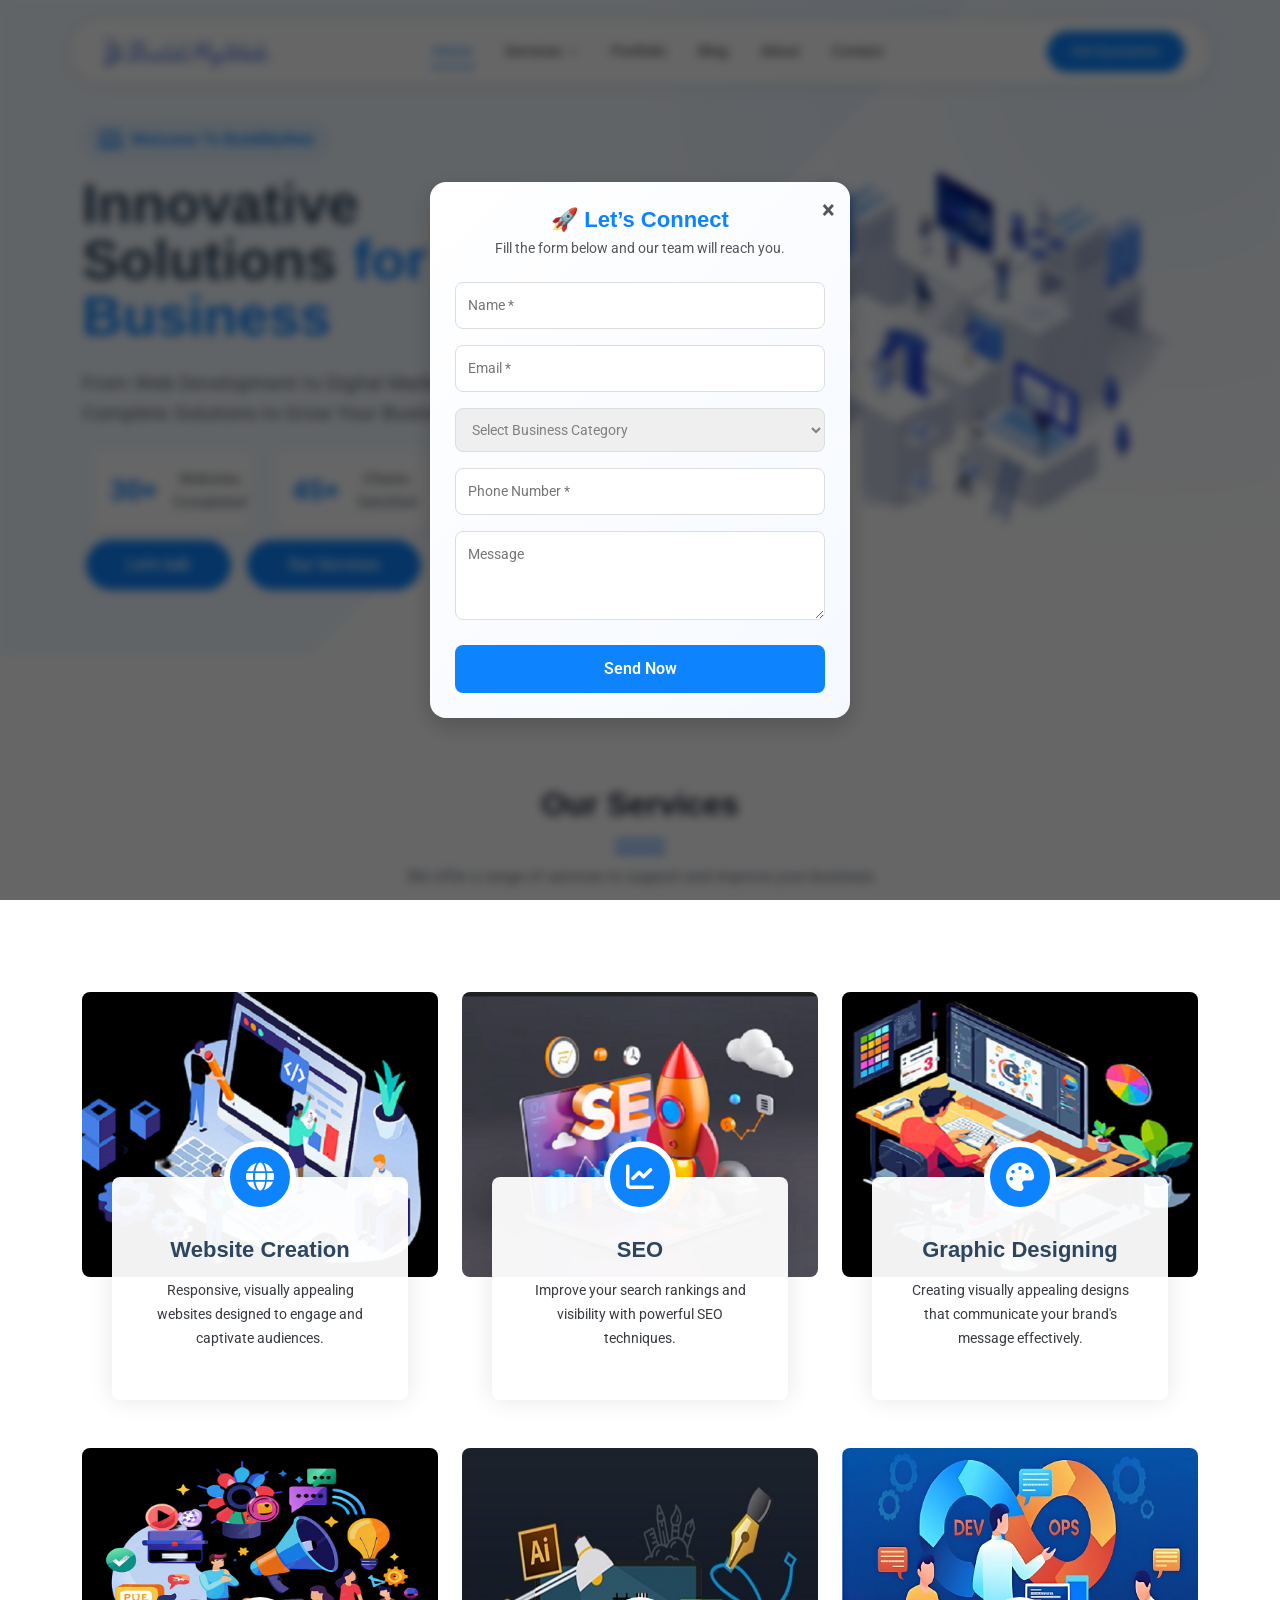
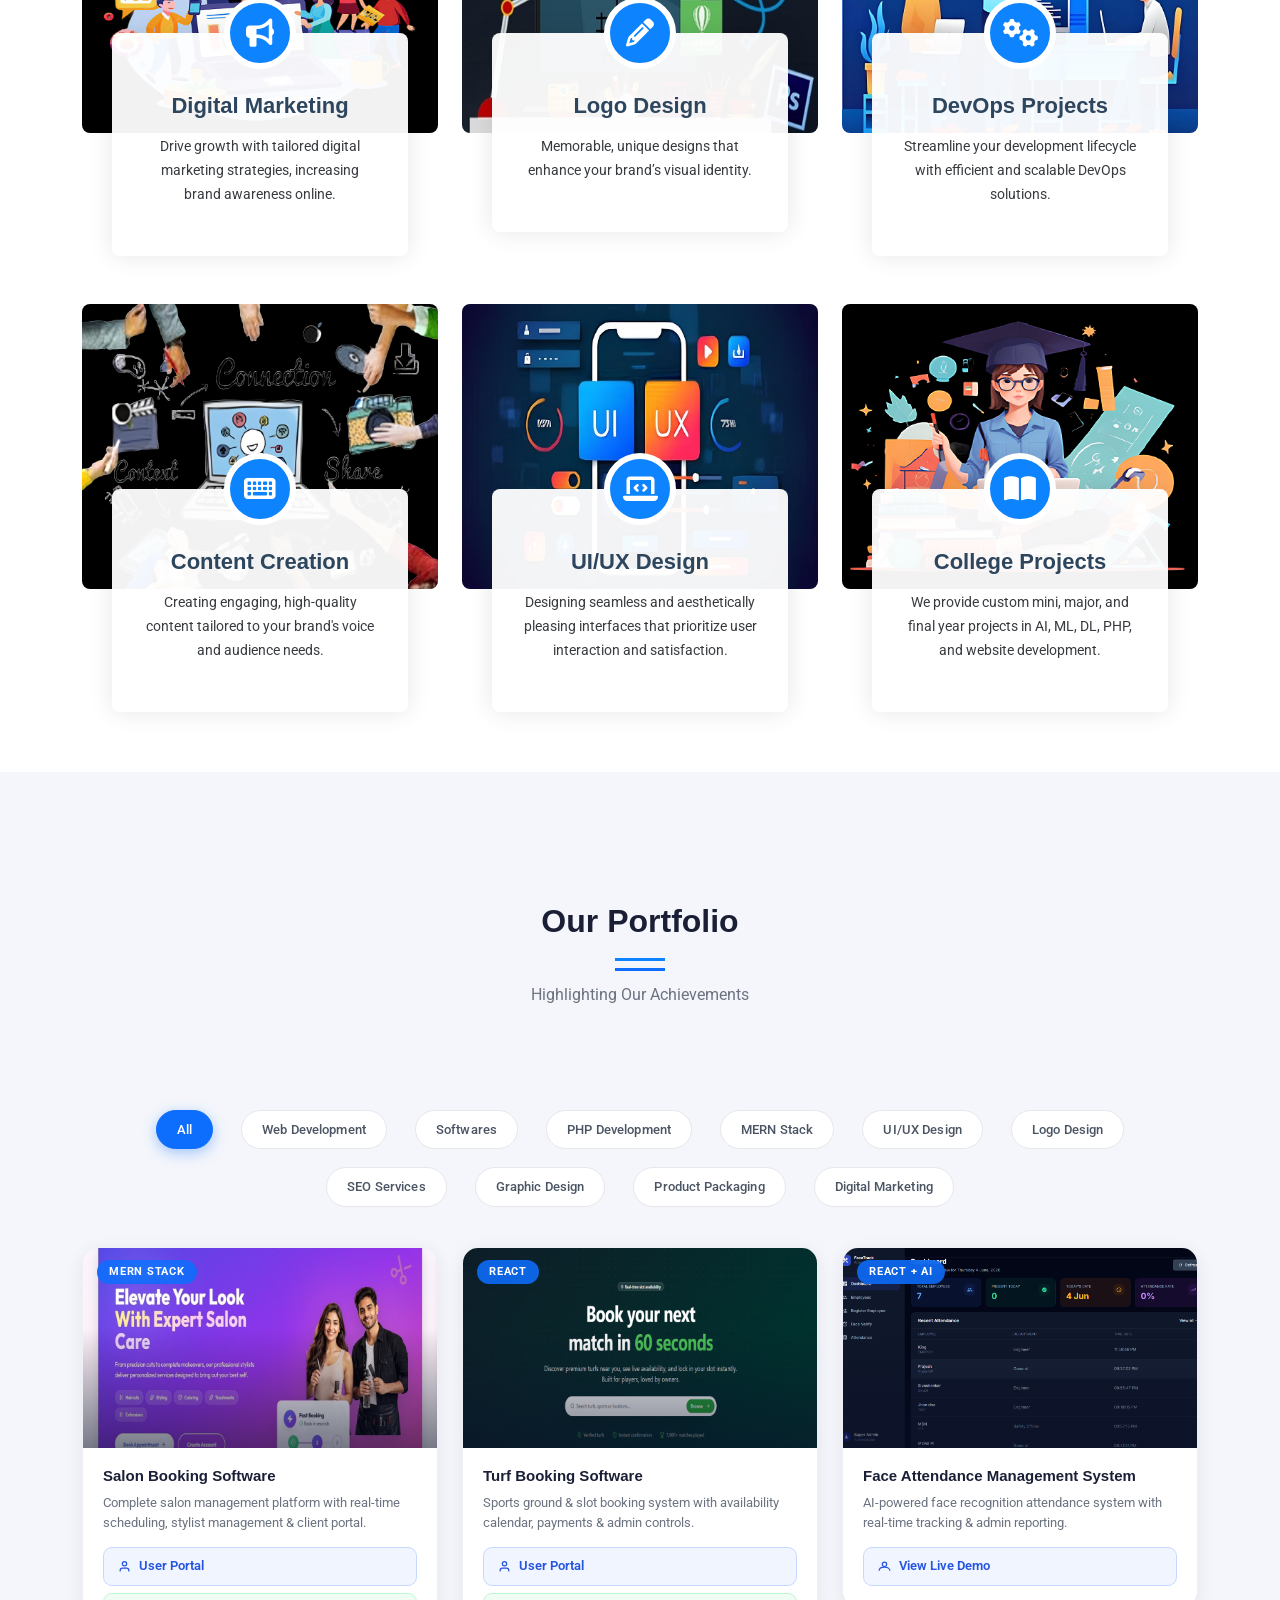
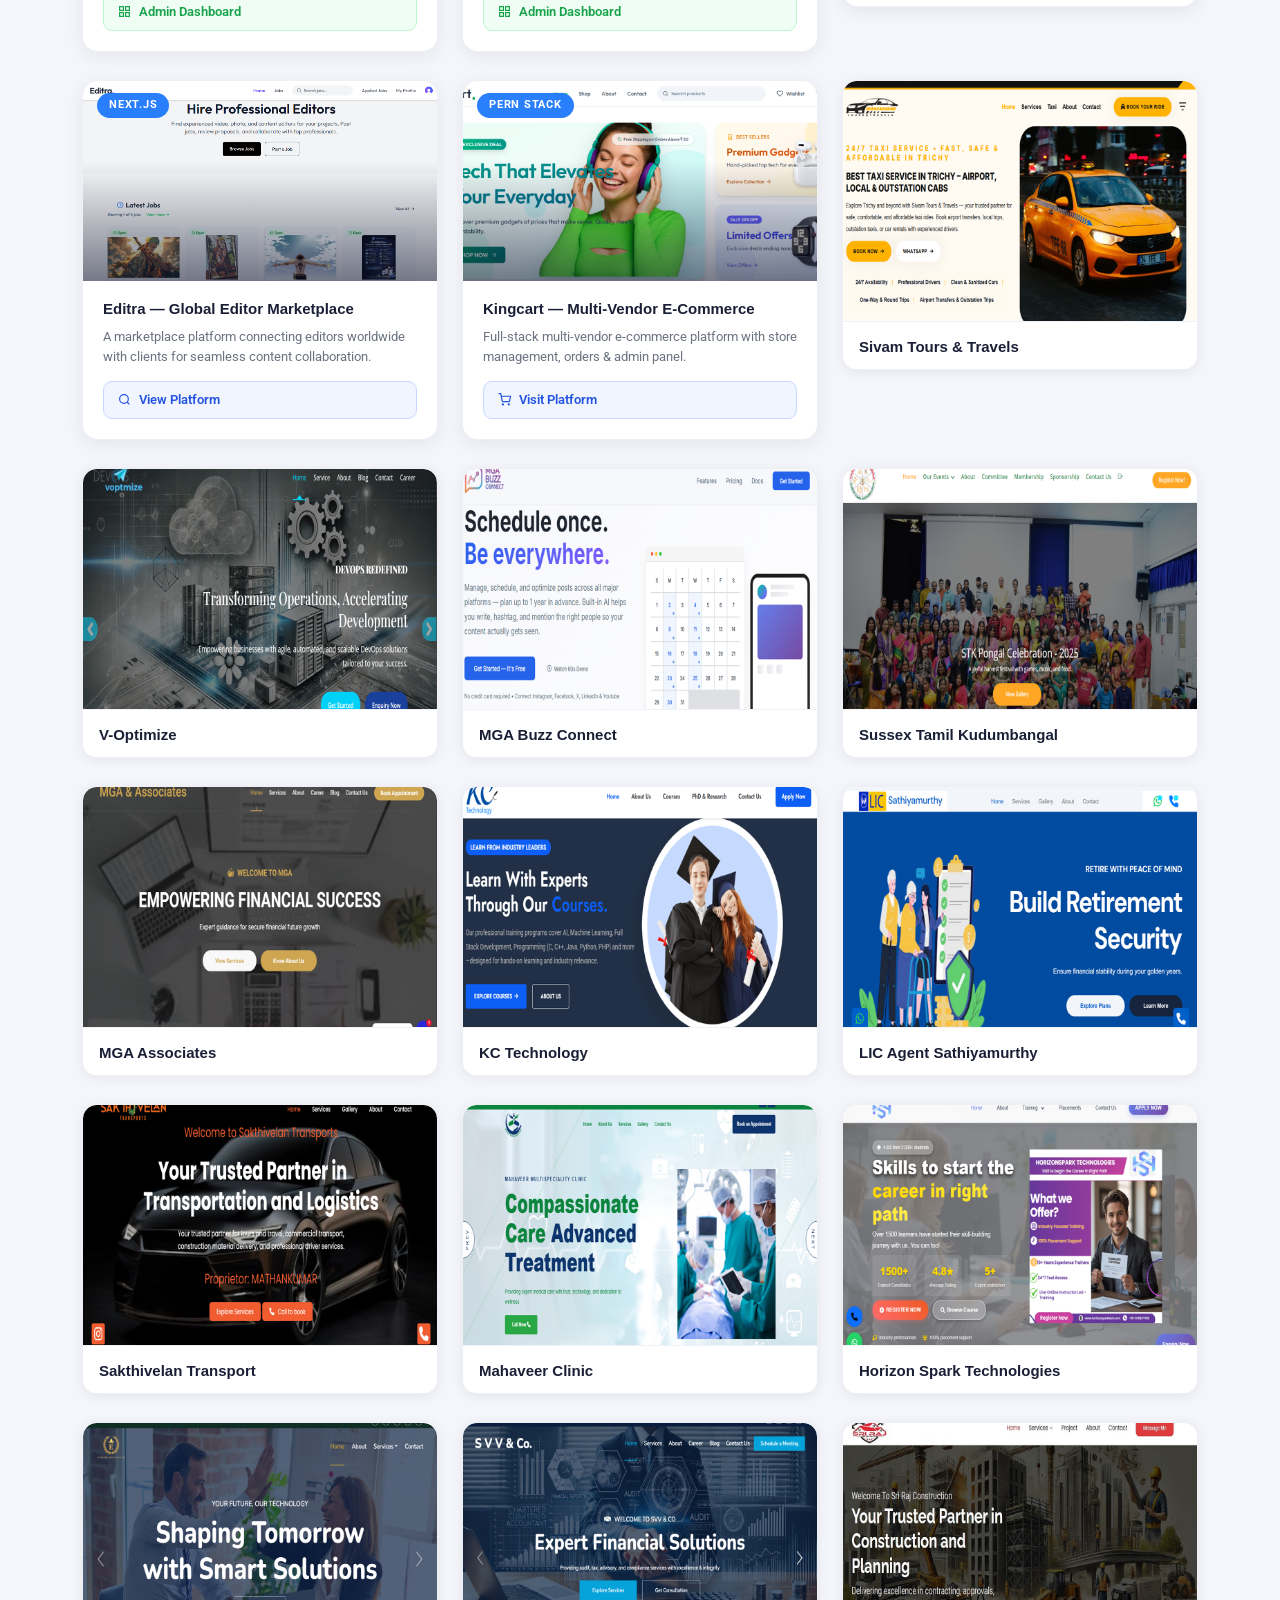
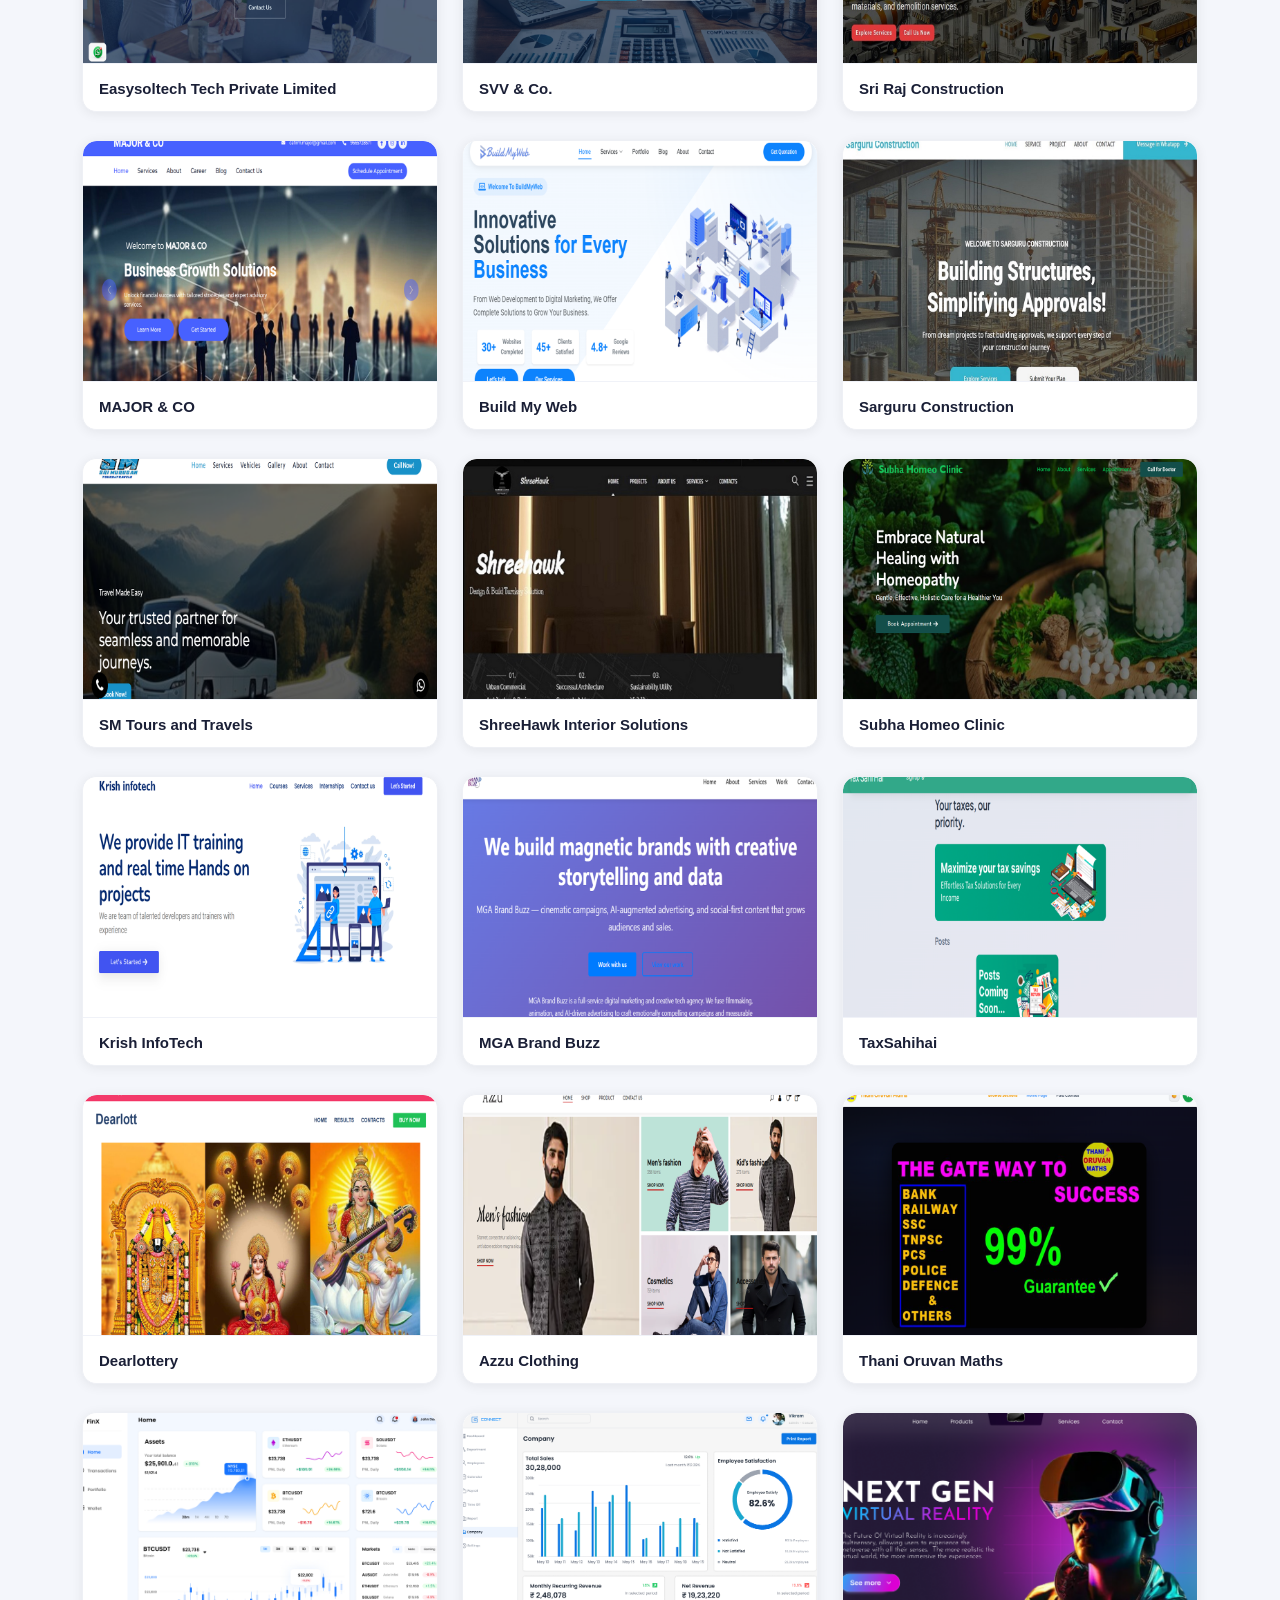
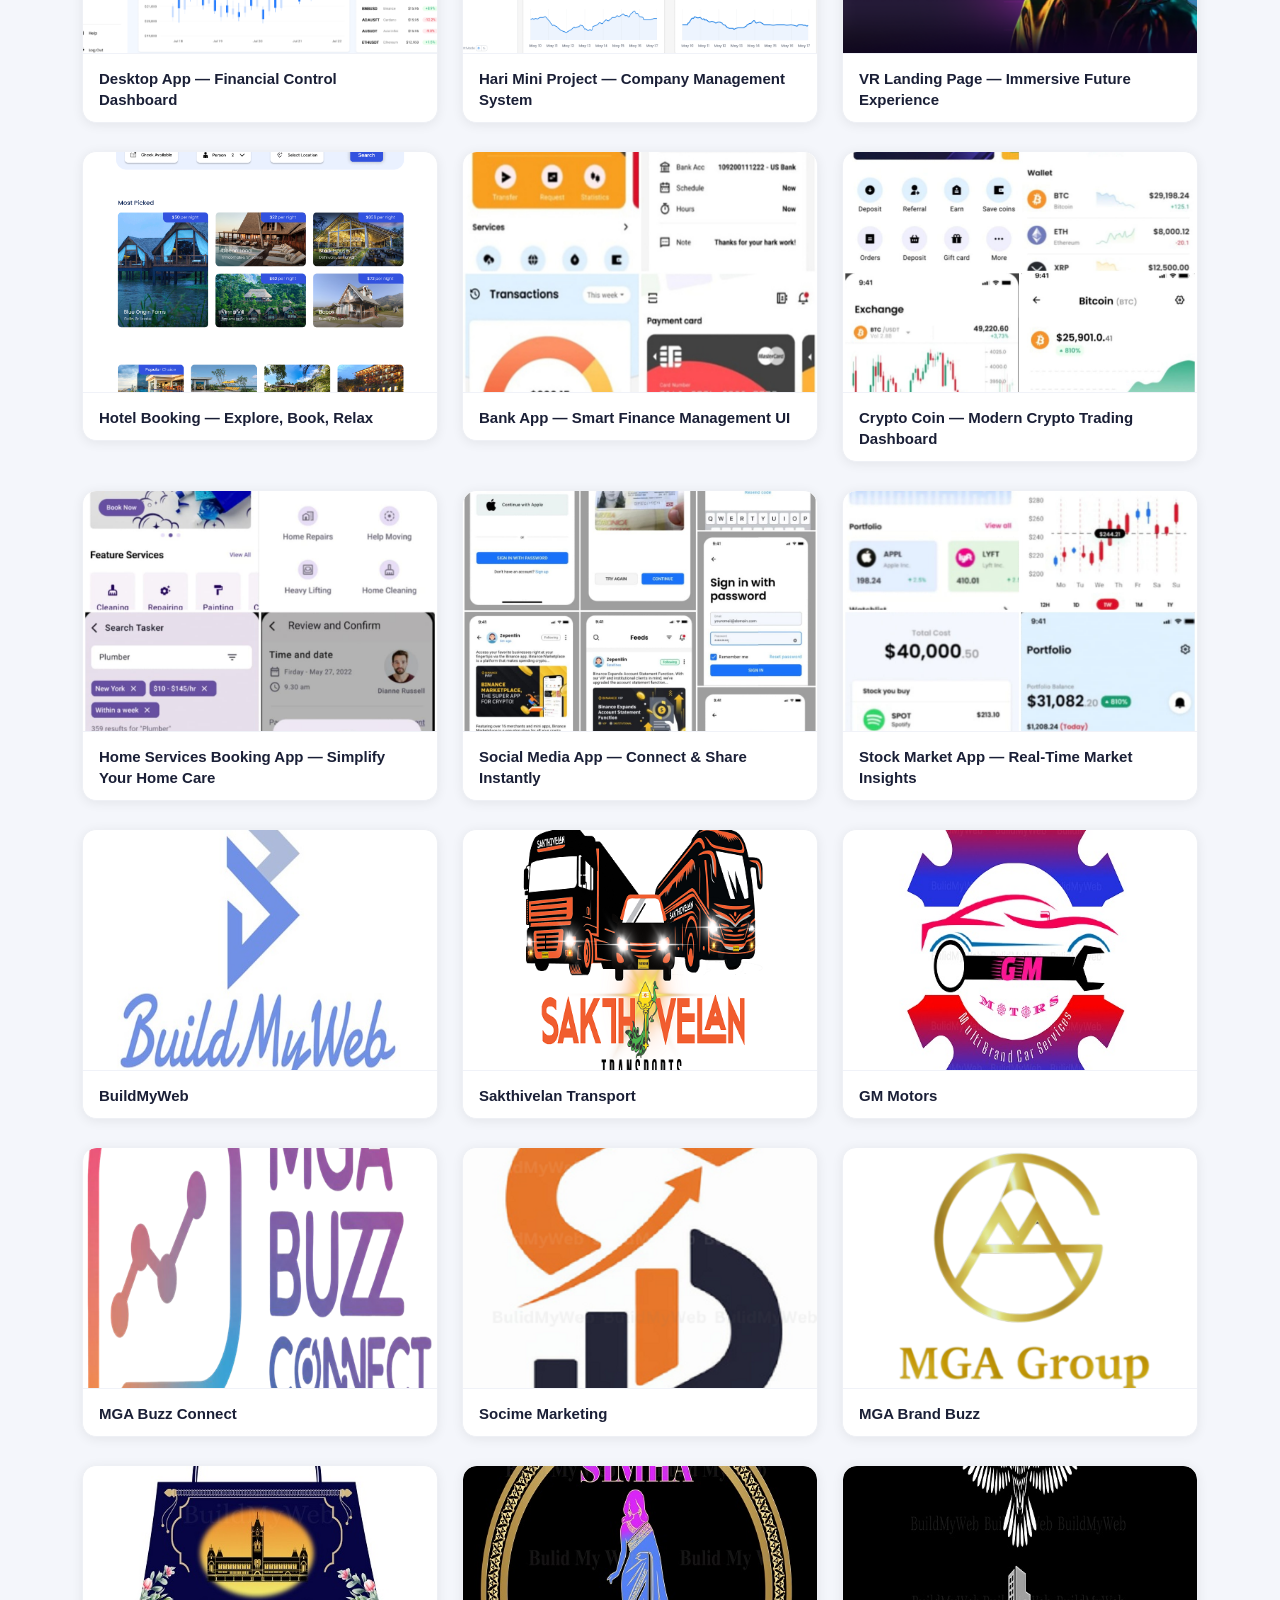
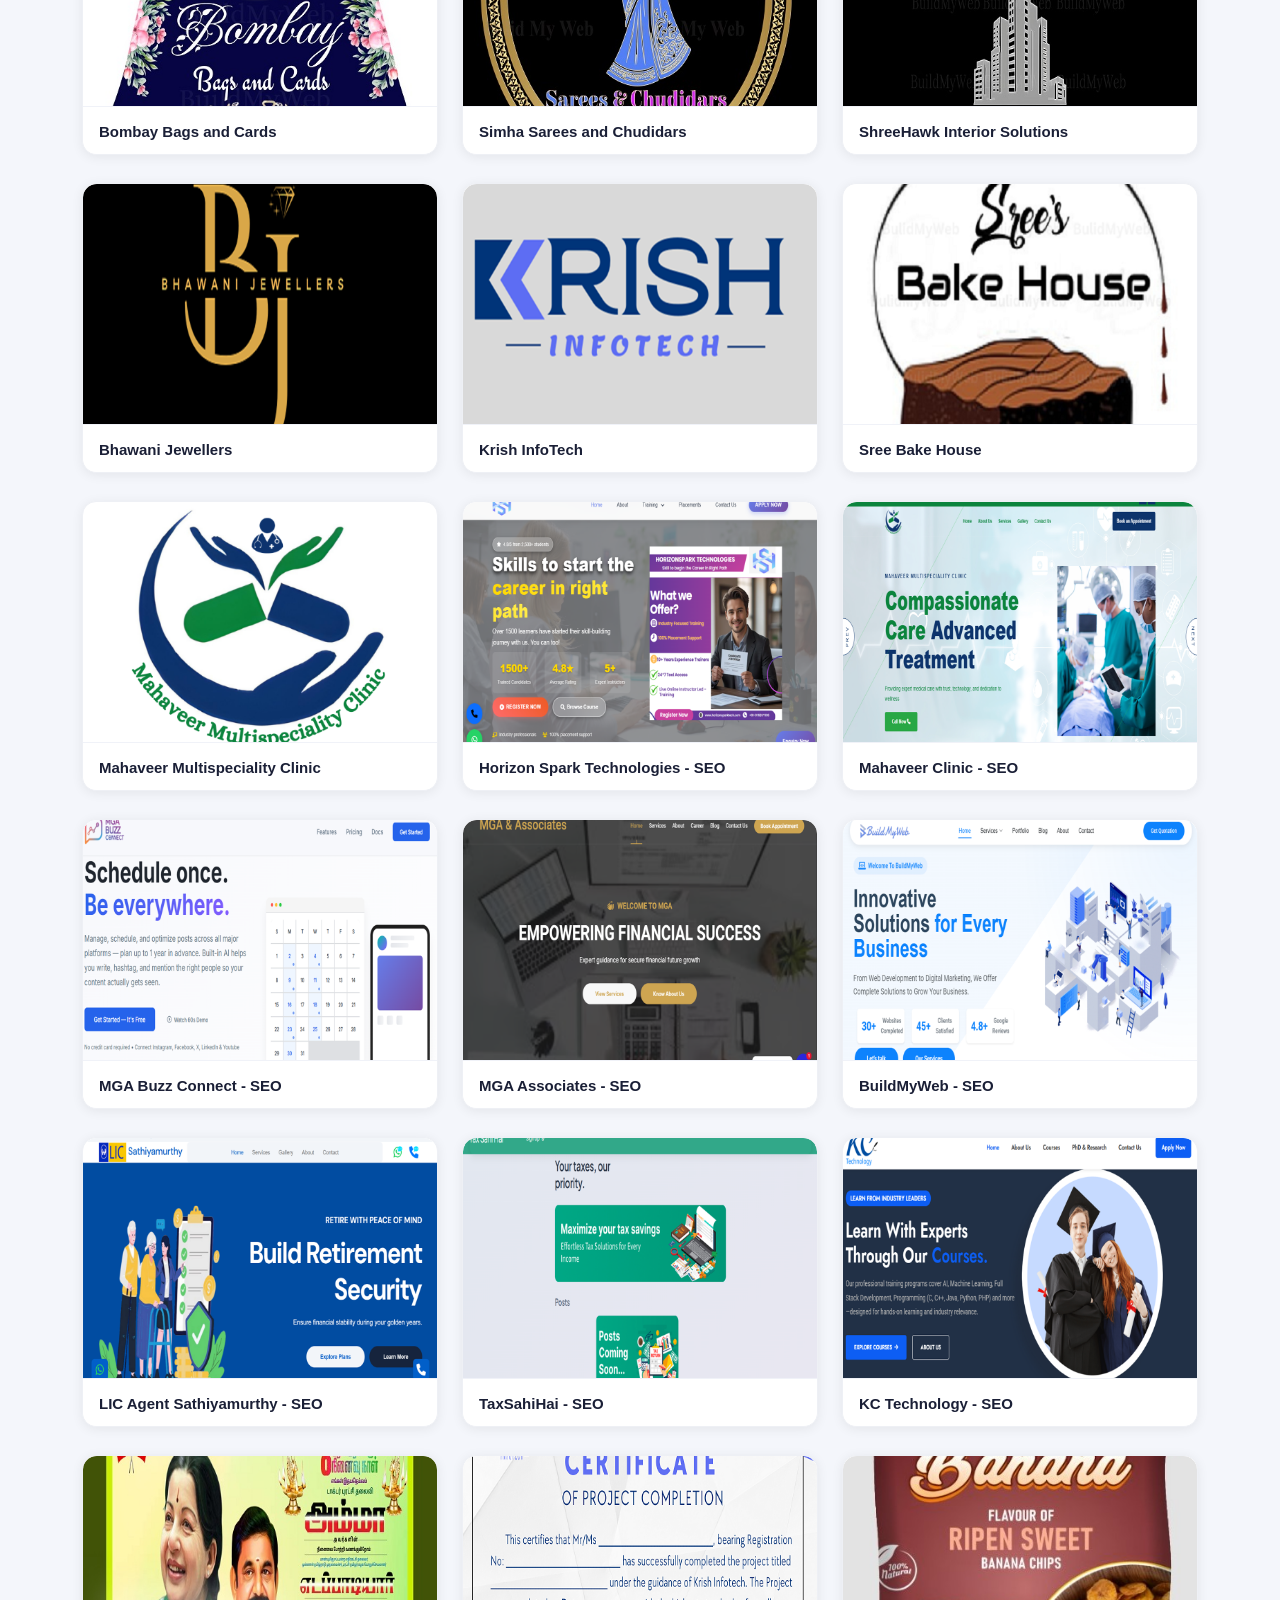
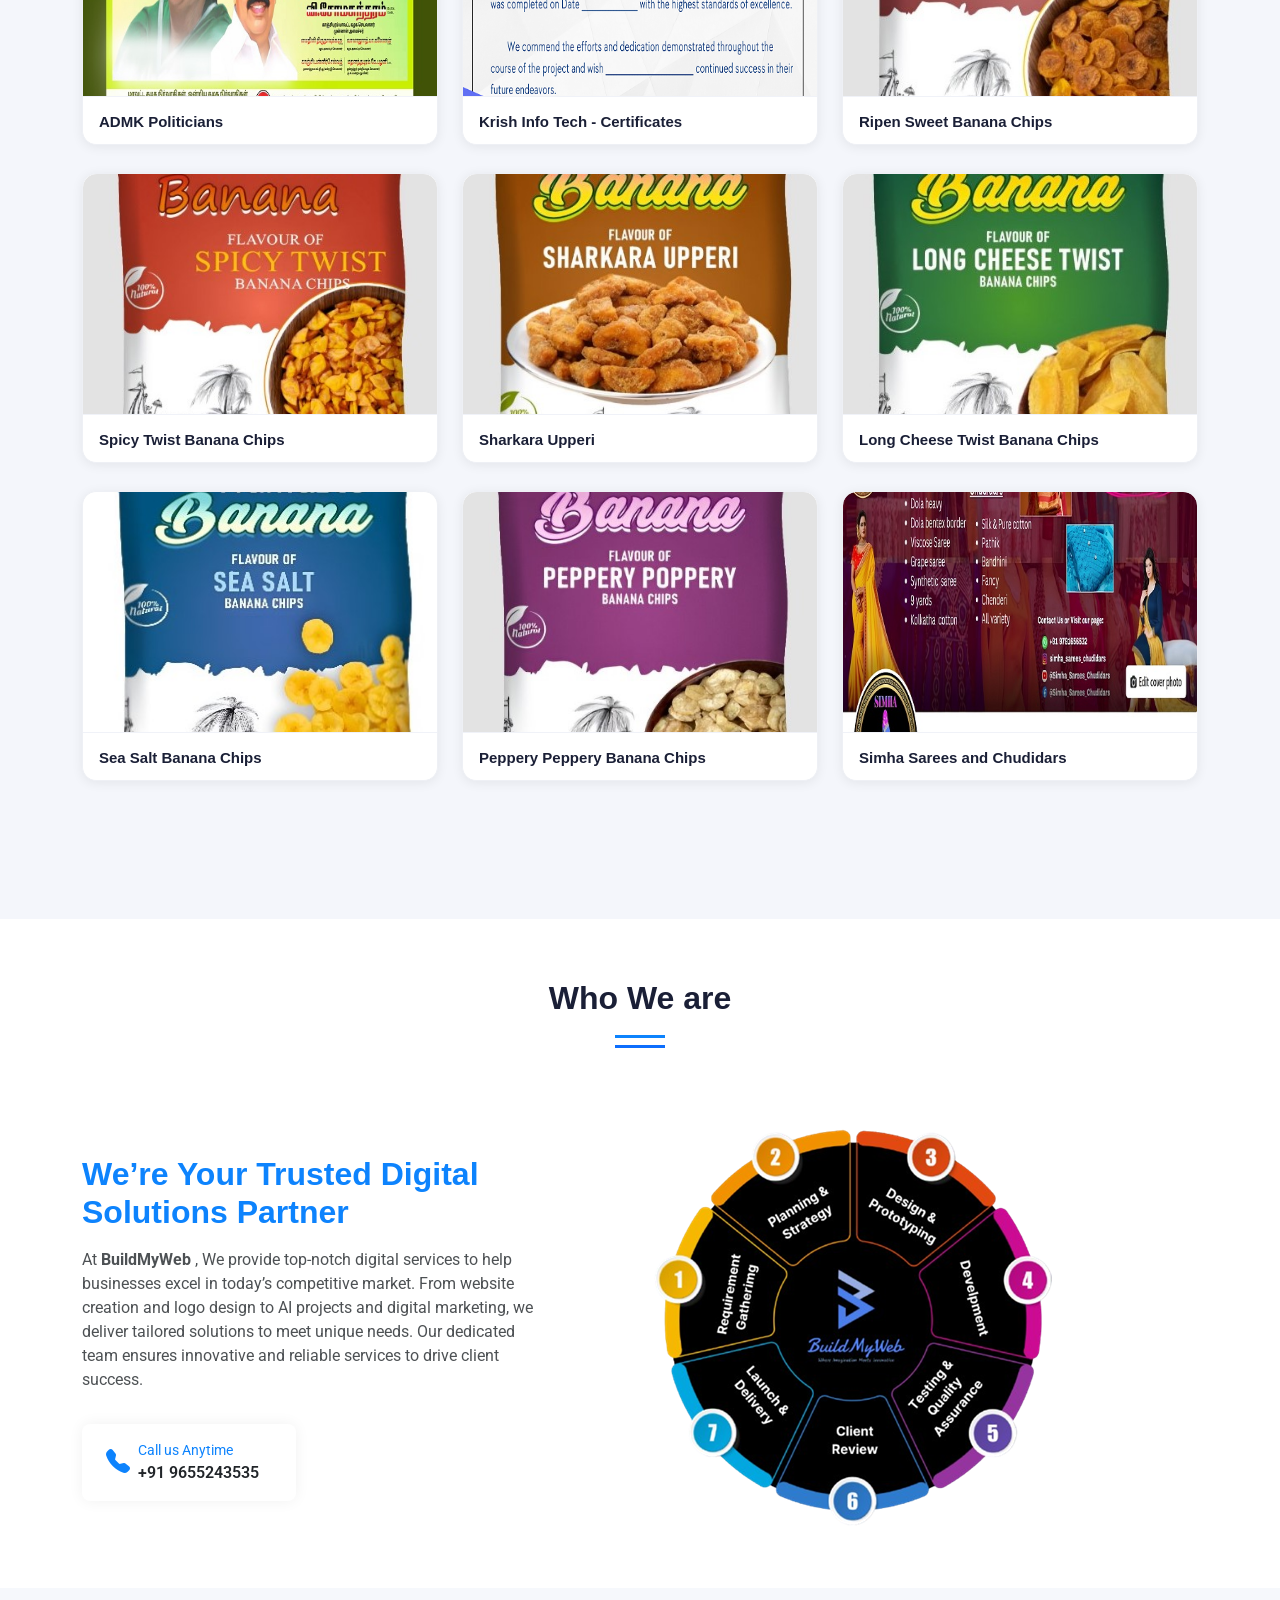
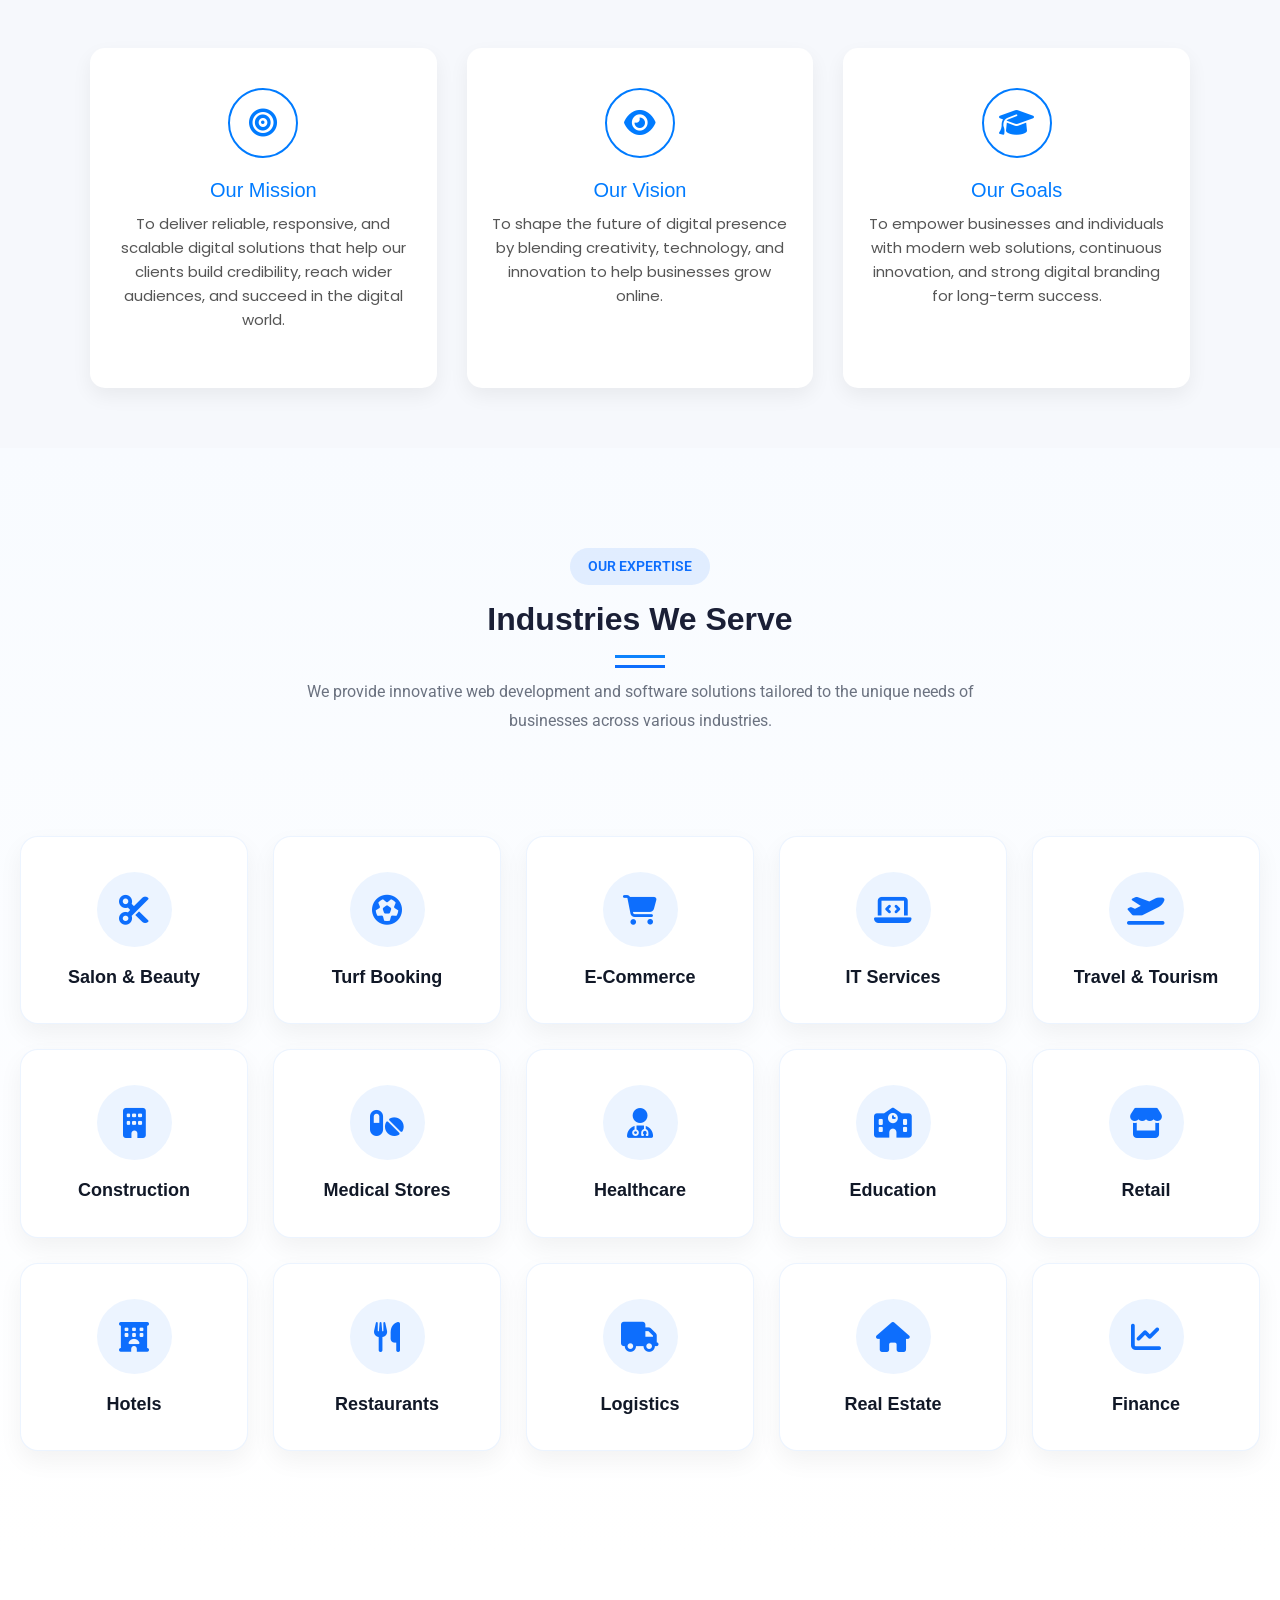
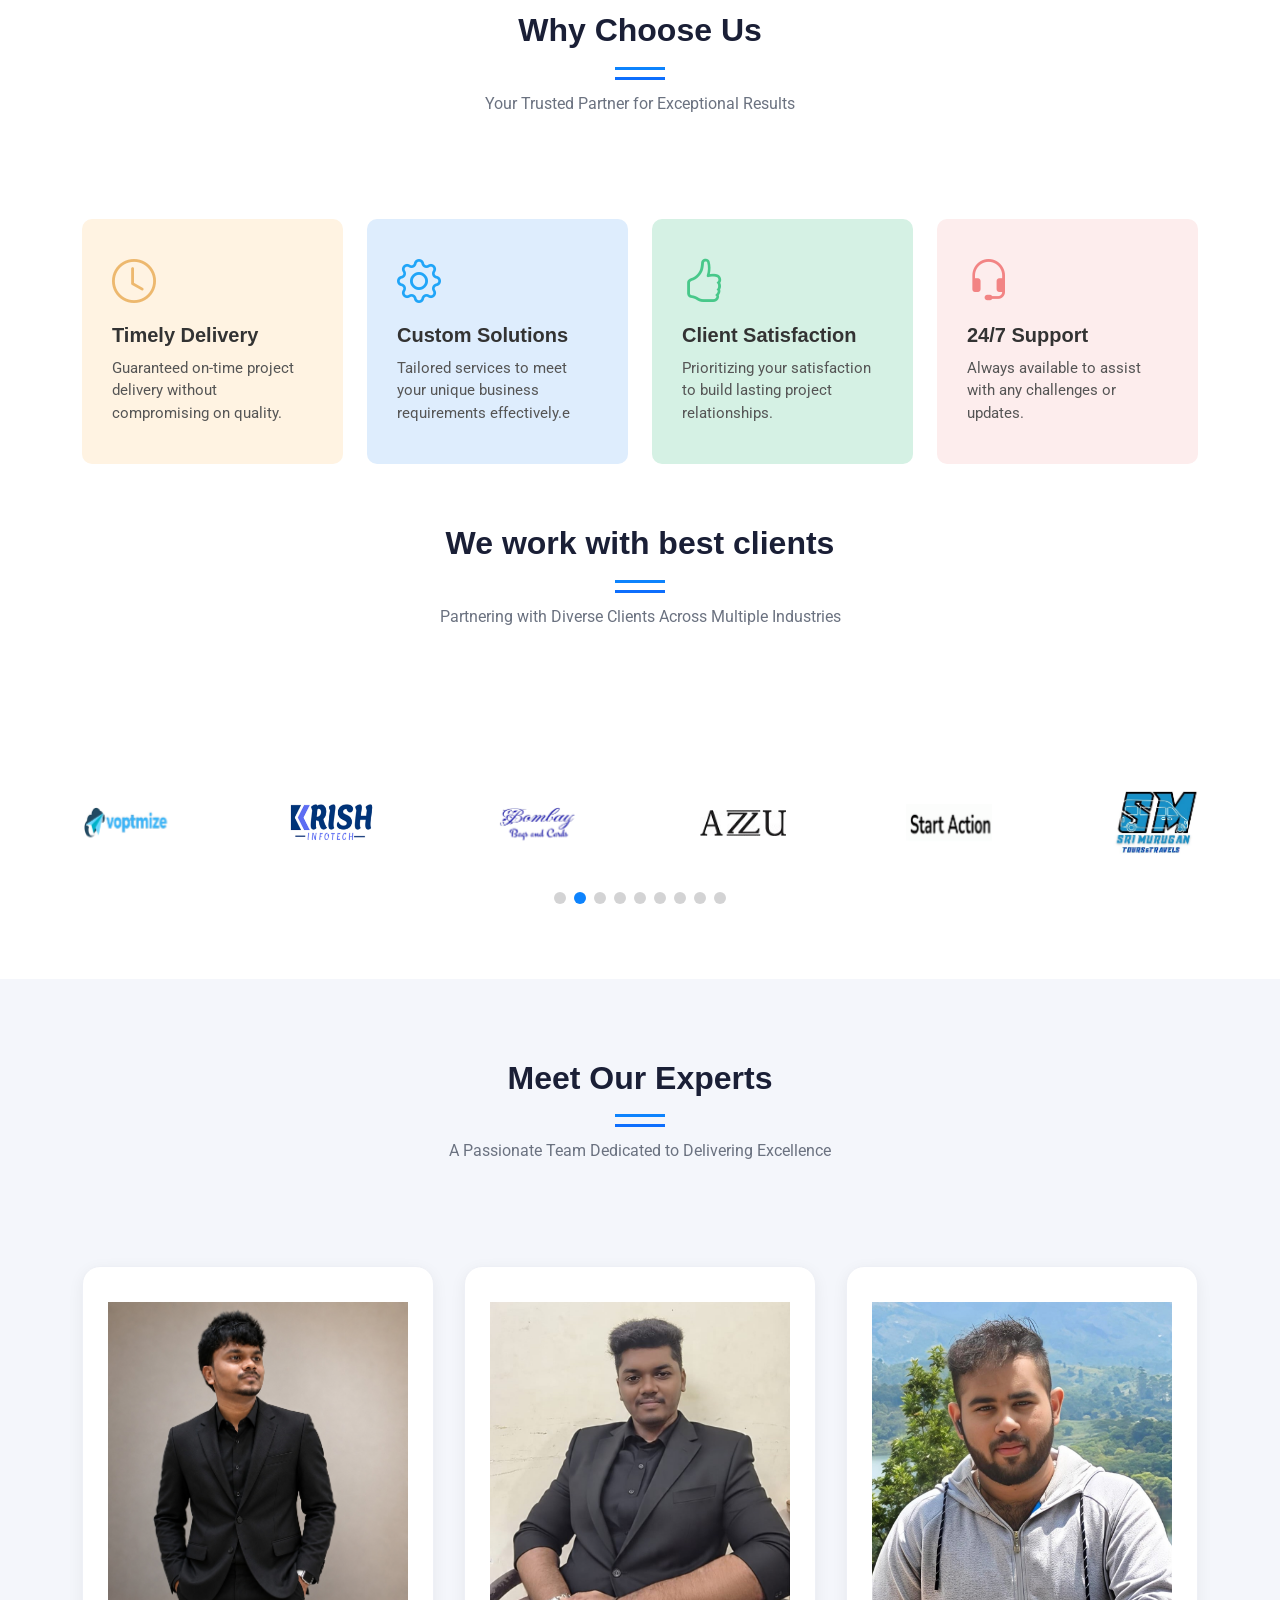
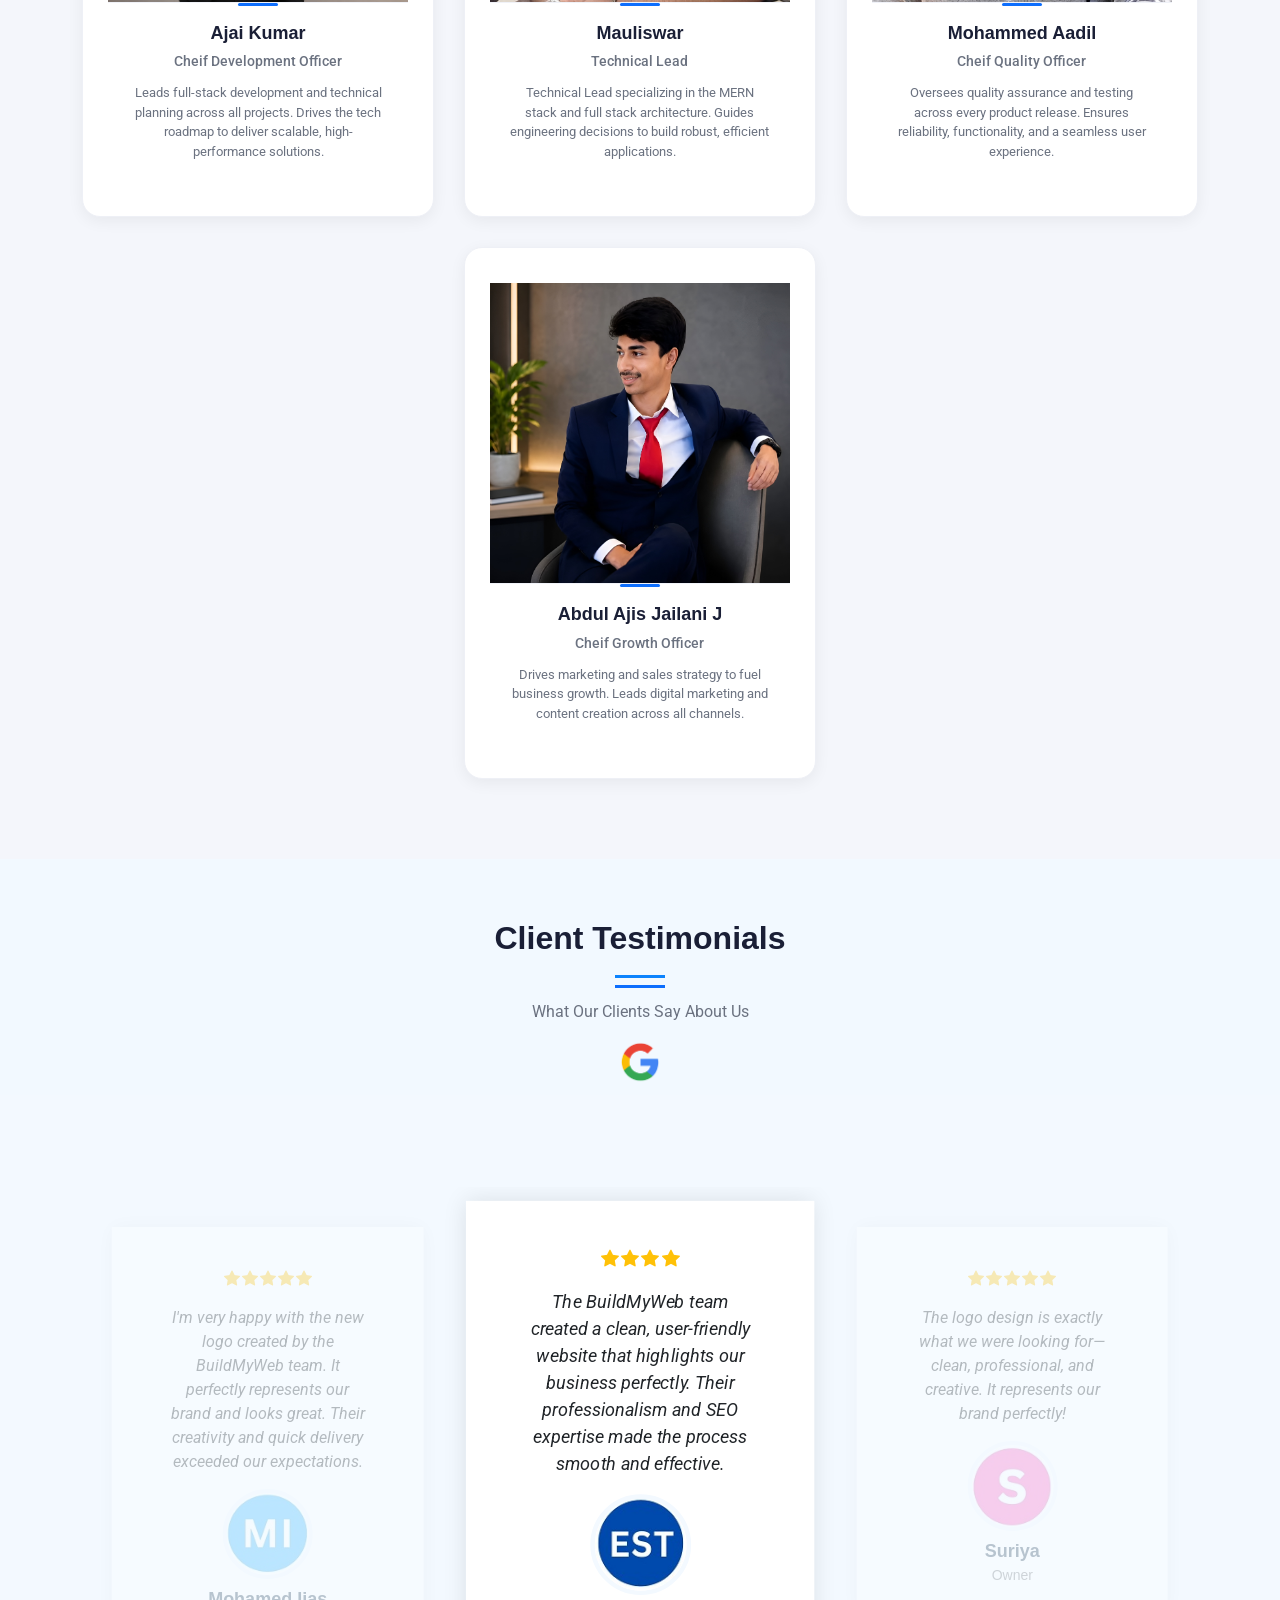
==== index.html @ dcf65a3c "Initial commit - BuildMyWeb website" ====
<!DOCTYPE html>
<html lang="en">

<head>
    <meta charset="utf-8">
    <meta content="width=device-width, initial-scale=1.0" name="viewport">
    <title>BuildMyWeb</title>
    <meta name="description" content="">
    <meta name="keywords" content="">

    <!-- Favicons -->
    <link href="assets/img/favicon.png" rel="icon">
    <link href="assets/img/apple-touch-icon.png" rel="apple-touch-icon">

    <link rel="stylesheet" href="https://cdnjs.cloudflare.com/ajax/libs/animate.css/4.1.1/animate.min.css" />

    <!-- Fonts -->
    <link href="https://fonts.googleapis.com" rel="preconnect">
    <link href="https://fonts.gstatic.com" rel="preconnect" crossorigin>
    <link href="https://fonts.googleapis.com/css2?family=Roboto:ital,wght@0,100;0,300;0,400;0,500;0,700;0,900;1,100;1,300;1,400;1,500;1,700;1,900&family=Poppins:ital,wght@0,100;0,200;0,300;0,400;0,500;0,600;0,700;0,800;0,900;1,100;1,200;1,300;1,400;1,500;1,600;1,700;1,800;1,900&family=Source+Sans+Pro:ital,wght@0,200;0,300;0,400;0,600;0,700;0,900;1,200;1,300;1,400;1,600;1,700;1,900&display=swap"
        rel="stylesheet">
    <link href="https://cdnjs.cloudflare.com/ajax/libs/font-awesome/6.5.1/css/all.min.css" rel="stylesheet">

    <!-- Vendor CSS Files -->
    <link href="assets/vendor/bootstrap/css/bootstrap.min.css" rel="stylesheet">
    <link href="assets/vendor/bootstrap-icons/bootstrap-icons.css" rel="stylesheet">
    <link href="assets/vendor/aos/aos.css" rel="stylesheet">
    <link href="assets/vendor/glightbox/css/glightbox.min.css" rel="stylesheet">
    <link href="assets/vendor/swiper/swiper-bundle.min.css" rel="stylesheet">

    <!-- Main CSS File -->
    <link href="assets/css/main.css" rel="stylesheet">
    <link href="assets/css/style.css" rel="stylesheet">

    <!-- Meta Pixel Code -->
    <script>
        ! function(f, b, e, v, n, t, s) {
            if (f.fbq) return;
            n = f.fbq = function() {
                n.callMethod ?
                    n.callMethod.apply(n, arguments) : n.queue.push(arguments)
            };
            if (!f._fbq) f._fbq = n;
            n.push = n;
            n.loaded = !0;
            n.version = '2.0';
            n.queue = [];
            t = b.createElement(e);
            t.async = !0;
            t.src = v;
            s = b.getElementsByTagName(e)[0];
            s.parentNode.insertBefore(t, s)
        }(window, document, 'script',
            'https://connect.facebook.net/en_US/fbevents.js');
        fbq('init', '2000571043797462');
        fbq('track', 'PageView');
    </script>
    <noscript><img height="1" width="1" style="display:none"
      src="https://www.facebook.com/tr?id=2000571043797462&ev=PageView&noscript=1" /></noscript>
    <!-- End Meta Pixel Code -->
</head>

<body class="index-page">


    <header id="header" class="header d-flex align-items-center fixed-top">
        <div class="header-container container-fluid container-xl position-relative d-flex align-items-center justify-content-between">

            <a href="index.html" class="logo d-flex align-items-center me-auto me-xl-0">
                <!-- Uncomment the line below if you also wish to use an image logo -->
                <img src="assets/bmw_img/logo.png" alt="" loading="eager">
                <!-- <h1 class="sitename">iLanding</h1> -->
            </a>

            <nav id="navmenu" class="navmenu">
                <ul>
                    <li><a href="index.html" class="active">Home</a></li>


                    <li class="dropdown"><a href="services.html"><span>Services</span> <i class="bi bi-chevron-down toggle-dropdown"></i></a>
                        <ul>
                            <li><a href="services.html">Website & UI/UX Design</a></li>
                            <li><a href="services.html">Branding & Graphic Design</a></li>
                            <li><a href="services.html">Digital Marketing & SEO</a></li>
                            <li><a href="services.html">Content Creation & Strategy</a></li>
                            <li><a href="services.html">DevOps & Project Solutions</a></li>

                        </ul>
                    </li>

                    <li><a href="portfolio.html">Portfolio</a></li>
                    <li><a href="blog.html">Blog</a></li>
                    <li><a href="about.html">About</a></li>
                    <li><a href="contact.html">Contact</a></li>
                </ul>
                <i class="mobile-nav-toggle d-xl-none bi bi-list"></i>
            </nav>

            <!-- Quotation Button -->
            <a class="btn-getstarted" href="javascript:void(0);" onclick="openPopup()" style="padding: 10px 25px;">
               Get Quotation
            </a>


        </div>
    </header>

    <main class="main">

        <!-- Hero Section -->
        <section id="hero" class="hero section">

            <div class="container" data-aos="fade-up" data-aos-delay="100">

                <div class="row align-items-center">
                    <div class="col-lg-6">
                        <div class="hero-content" data-aos="fade-up" data-aos-delay="200">
                            <div class="company-badge mb-3 ">
                                <i class="fas fa-laptop-code me-2 animate__animated animate__bounce"></i> Welcome To BuildMyWeb
                            </div>

                            <h1 class="mb-4">
                                Innovative Solutions
                                <span class="accent-text">for Every Business</span>
                            </h1>

                            <p class="">
                                From Web Development to Digital Marketing, We Offer Complete Solutions to Grow Your Business.
                            </p>
                            <!-- Stats Section -->
                            <div class="container mt-4">
                                <div class="row text-center">

                                    <div class="col-md-4">
                                        <div class="stat-item  shadow-sm rounded-3 bg-white stat-hover">
                                            <div class="stat-number fw-bold  fs-3">30+</div>
                                            <div class="stat-label text-secondary">Websites Completed</div>
                                        </div>
                                    </div>

                                    <div class="col-md-4">
                                        <div class="stat-item  shadow-sm rounded-3 bg-white stat-hover">
                                            <div class="stat-number fw-bold fs-3">45+</div>
                                            <div class="stat-label text-secondary">Clients Satisfied</div>
                                        </div>
                                    </div>

                                    <div class="col-md-4">
                                        <div class="stat-item shadow-sm rounded-3 bg-white stat-hover ">
                                            <div class="stat-number fw-bold  fs-3">4.8+</div>
                                            <div class="stat-label text-secondary">Google Reviews</div>
                                        </div>
                                    </div>

                                </div>
                            </div>
                            <!-- /Stats Section -->

                            <div class="hero-buttons">
                                <a href="https://forms.gle/s2TUxt1zSdeEhTJa9" target="_blank" class="btn btn-primary me-0 me-sm-2 mx-1" style="margin-bottom: 5px;">Let’s talk</a>
                                <a href="services.html" class="btn btn-primary me-0 me-sm-2 mx-1 " style="margin-bottom: 5px;">Our Services</a>
                            </div>



                        </div>
                    </div>

                    <div class="col-lg-6">
                        <div class="hero-image" data-aos="zoom-out" data-aos-delay="300">
                            <img src="assets/img/5.gif" alt="Hero Image" class="img-fluid" loading="eager">
                        </div>
                    </div>
                </div>
            </div>

        </section>
        <!-- /Hero Section -->

        <style>
            .stat-item {
                transition: all 0.3s ease-in-out;
                cursor: pointer;
                margin-bottom: 10px;
            }
            
            .stat-item:hover {
                transform: translateY(-8px) scale(1.05);
                box-shadow: 0px 8px 20px rgba(0, 0, 0, 0.15);
            }
            
            .stat-number {
                font-size: 2rem;
                color: #0d83fd;
            }
            
            .stat-label {
                font-size: 0.95rem;
                font-weight: 500;
            }
        </style>



        <!-- Services Section -->
        <section id="services" class="services section" style="padding-top: 130px;">

            <!-- Section Title -->
            <div class="container section-title" data-aos="fade-up" onclick="window.location.href='services.html';">
                <h2>Our Services</h2>
                <p>We offer a range of services to support and improve your business</p>
            </div>
            <!-- End Section Title -->

            <div class="container" data-aos="fade-up" data-aos-delay="100">
                <div class="row gy-5">

                    <!-- Website Creation -->
                    <div class="col-xl-4 col-md-6" data-aos="zoom-in" data-aos-delay="100">
                        <div class="service-item">
                            <div class="img">
                                <img src="assets/bmw_img/services/website.png" class="img-fluid" alt="" loading="eager">
                            </div>
                            <div class="details position-relative">
                                <div class="icon">
                                    <i class="fas fa-globe animate__animated animate__bounce "></i>
                                </div>
                                <a class="stretched-link">
                                    <h3>Website Creation</h3>
                                </a>
                                <p>Responsive, visually appealing websites designed to engage and captivate audiences.</p>
                            </div>
                        </div>
                    </div>
                    <!-- End Service Item -->

                    <!-- SEO -->
                    <div class="col-xl-4 col-md-6" data-aos="zoom-in" data-aos-delay="200">
                        <div class="service-item">
                            <div class="img">
                                <img src="assets/bmw_img/services/seo.png" class="img-fluid" alt="" loading="eager">
                            </div>
                            <div class="details position-relative">
                                <div class="icon">
                                    <i class="fas fa-chart-line animate__animated animate__bounce"></i>
                                </div>
                                <a class="stretched-link">
                                    <h3>SEO</h3>
                                </a>
                                <p>Improve your search rankings and visibility with powerful SEO techniques.</p>
                            </div>
                        </div>
                    </div>
                    <!-- End Service Item -->

                    <!-- Graphic Designing -->
                    <div class="col-xl-4 col-md-6" data-aos="zoom-in" data-aos-delay="300">
                        <div class="service-item">
                            <div class="img">
                                <img src="assets/bmw_img/services/graphic_designing.png" class="img-fluid" alt="" loading="eager">
                            </div>
                            <div class="details position-relative">
                                <div class="icon">
                                    <i class="fas fa-palette animate__animated animate__bounce"></i>
                                </div>
                                <a class="stretched-link">
                                    <h3>Graphic Designing</h3>
                                </a>
                                <p>Creating visually appealing designs that communicate your brand's message effectively.</p>
                            </div>
                        </div>
                    </div>
                    <!-- End Service Item -->

                    <!-- Digital Marketing -->
                    <div class="col-xl-4 col-md-6" data-aos="zoom-in" data-aos-delay="100">
                        <div class="service-item">
                            <div class="img">
                                <img src="assets/bmw_img/services/digital_marketing.png" class="img-fluid" alt="" loading="eager">
                            </div>
                            <div class="details position-relative">
                                <div class="icon">
                                    <i class="fas fa-bullhorn animate__animated animate__bounce"></i>
                                </div>
                                <a class="stretched-link">
                                    <h3>Digital Marketing</h3>
                                </a>
                                <p>Drive growth with tailored digital marketing strategies, increasing brand awareness online.</p>
                            </div>
                        </div>
                    </div>
                    <!-- End Service Item -->

                    <!-- Logo Design -->
                    <div class="col-xl-4 col-md-6" data-aos="zoom-in" data-aos-delay="200">
                        <div class="service-item">
                            <div class="img">
                                <img src="assets/bmw_img/services/logo_design.jpg" class="img-fluid" alt="" loading="eager">
                            </div>
                            <div class="details position-relative">
                                <div class="icon">
                                    <i class="fas fa-pencil-alt animate__animated animate__bounce"></i>
                                </div>
                                <a class="stretched-link">
                                    <h3>Logo Design</h3>
                                </a>
                                <p>Memorable, unique designs that enhance your brand’s visual identity.</p>
                            </div>
                        </div>
                    </div>
                    <!-- End Service Item -->

                    <!-- DevOps Projects -->
                    <div class="col-xl-4 col-md-6" data-aos="zoom-in" data-aos-delay="300">
                        <div class="service-item">
                            <div class="img">
                                <img src="assets/bmw_img/services/devops.jpg" class="img-fluid" alt="" loading="eager">
                            </div>
                            <div class="details position-relative">
                                <div class="icon">
                                    <i class="fas fa-cogs animate__animated animate__bounce "></i>
                                </div>
                                <a class="stretched-link">
                                    <h3>DevOps Projects</h3>
                                </a>
                                <p>Streamline your development lifecycle with efficient and scalable DevOps solutions.</p>
                            </div>
                        </div>
                    </div>
                    <!-- End Service Item -->

                    <!-- Content Creation -->
                    <div class="col-xl-4 col-md-6" data-aos="zoom-in" data-aos-delay="100">
                        <div class="service-item">
                            <div class="img">
                                <img src="assets/bmw_img/services/content.png" class="img-fluid" alt="" loading="eager">
                            </div>
                            <div class="details position-relative">
                                <div class="icon">
                                    <i class="fas fa-keyboard animate__animated animate__bounce "></i>
                                </div>
                                <a class="stretched-link">
                                    <h3>Content Creation</h3>
                                </a>
                                <p>Creating engaging, high-quality content tailored to your brand's voice and audience needs.</p>
                            </div>
                        </div>
                    </div>
                    <!-- End Service Item -->

                    <!-- UI/UX Design -->
                    <div class="col-xl-4 col-md-6" data-aos="zoom-in" data-aos-delay="200">
                        <div class="service-item">
                            <div class="img">
                                <img src="assets/bmw_img/services/ui_ux.jpeg" class="img-fluid" alt="" loading="eager">
                            </div>
                            <div class="details position-relative">
                                <div class="icon">
                                    <i class="fas fa-laptop-code animate__animated animate__bounce "></i>
                                </div>
                                <a class="stretched-link">
                                    <h3>UI/UX Design</h3>
                                </a>
                                <p>Designing seamless and aesthetically pleasing interfaces that prioritize user interaction and satisfaction.</p>
                            </div>
                        </div>
                    </div>
                    <!-- End Service Item -->

                    <!-- College Projects -->
                    <div class="col-xl-4 col-md-6" data-aos="zoom-in" data-aos-delay="300">
                        <div class="service-item">
                            <div class="img">
                                <img src="assets/bmw_img/services/collegeproject.png" class="img-fluid" alt="" loading="eager">
                            </div>
                            <div class="details position-relative">
                                <div class="icon">
                                    <i class="fas fa-book-open animate__animated animate__bounce "></i>
                                </div>
                                <a class="stretched-link">
                                    <h3>College Projects</h3>
                                </a>
                                <p>We provide custom mini, major, and final year projects in AI, ML, DL, PHP, and website development.</p>
                            </div>
                        </div>
                    </div>
                    <!-- End Service Item -->

                </div>
            </div>
        </section>
        <!-- /Services Section -->



        <!-- Portfolio Section -->
        <section id="portfolio" class="portfolio section" style="padding-top: 130px;">

            <div class="container section-title" data-aos="fade-up">
                <h2>Our Portfolio</h2>
                <p>Highlighting Our Achievements</p>
            </div>

            <div class="container">
                <div class="portfolio-filters" data-aos="fade-up" data-aos-delay="100">
                    <ul id="portfolio-flters">
                        <li data-filter="*" class="filter-active">All</li>                        
                        <li data-filter=".filter-web">Web Development</li>
                        <li data-filter=".filter-software">Softwares</li>                        
                        <li data-filter=".filter-php">PHP Development</li>
                        <li data-filter=".filter-mern">MERN Stack</li>
                        <li data-filter=".filter-ui">UI/UX Design</li>
                        <li data-filter=".filter-logo">Logo Design</li>
                        <li data-filter=".filter-seo">SEO Services</li>
                        <li data-filter=".filter-graphic">Graphic Design</li>
                        <li data-filter=".filter-packaging">Product Packaging</li>
                        <li data-filter=".filter-marketing">Digital Marketing</li>
                    </ul>
                </div>

                <div class="row portfolio-container" data-aos="fade-up" data-aos-delay="200">

                    <!-- ===== SOFTWARE PROJECTS ===== -->
                    <div class="col-lg-4 col-md-6 portfolio-item filter-software">
                        <div class="portfolio-wrap software-card">
                            <div class="sw-img-wrap">
                                <img src="assets/bmw_img/portfolio/salon.jpeg" class="img-fluid" alt="Salon Booking Software">
                                <div class="sw-img-overlay"></div>
                                <div class="sw-stack-badge">MERN Stack</div>
                            </div>
                            <div class="software-body">
                                <h4>Salon Booking Software</h4>
                                <p>Complete salon management platform with real-time scheduling, stylist management &amp; client portal.</p>
                                <div class="software-links">
                                    <a href="https://salon-booking-frontend-nu.vercel.app/" target="_blank" class="sw-btn sw-btn-user">
                                        <svg width="13" height="13" viewBox="0 0 24 24" fill="none" stroke="currentColor" stroke-width="2.2"><path d="M20 21v-2a4 4 0 0 0-4-4H8a4 4 0 0 0-4 4v2"/><circle cx="12" cy="7" r="4"/></svg>
                                        User Portal
                                        <svg class="sw-arrow" width="12" height="12" viewBox="0 0 24 24" fill="none" stroke="currentColor" stroke-width="2.5"><path d="M7 17L17 7M17 7H7M17 7v10"/></svg>
                                    </a>
                                    <a href="https://salon-booking-admin.vercel.app" target="_blank" class="sw-btn sw-btn-admin">
                                        <svg width="13" height="13" viewBox="0 0 24 24" fill="none" stroke="currentColor" stroke-width="2.2"><rect x="3" y="3" width="7" height="7"/><rect x="14" y="3" width="7" height="7"/><rect x="3" y="14" width="7" height="7"/><rect x="14" y="14" width="7" height="7"/></svg>
                                        Admin Dashboard
                                        <svg class="sw-arrow" width="12" height="12" viewBox="0 0 24 24" fill="none" stroke="currentColor" stroke-width="2.5"><path d="M7 17L17 7M17 7H7M17 7v10"/></svg>
                                    </a>
                                </div>
                            </div>
                        </div>
                    </div>

                    <div class="col-lg-4 col-md-6 portfolio-item filter-software">
                        <div class="portfolio-wrap software-card">
                            <div class="sw-img-wrap">
                                <img src="assets/bmw_img/portfolio/turf.png" class="img-fluid" alt="Turf Booking Software">
                                <div class="sw-img-overlay"></div>
                                <div class="sw-stack-badge">React</div>
                            </div>
                            <div class="software-body">
                                <h4>Turf Booking Software</h4>
                                <p>Sports ground &amp; slot booking system with availability calendar, payments &amp; admin controls.</p>
                                <div class="software-links">
                                    <a href="https://game-slot-suite.lovable.app/" target="_blank" class="sw-btn sw-btn-user">
                                        <svg width="13" height="13" viewBox="0 0 24 24" fill="none" stroke="currentColor" stroke-width="2.2"><path d="M20 21v-2a4 4 0 0 0-4-4H8a4 4 0 0 0-4 4v2"/><circle cx="12" cy="7" r="4"/></svg>
                                        User Portal
                                        <svg class="sw-arrow" width="12" height="12" viewBox="0 0 24 24" fill="none" stroke="currentColor" stroke-width="2.5"><path d="M7 17L17 7M17 7H7M17 7v10"/></svg>
                                    </a>
                                    <a href="https://game-slot-suite.lovable.app/admin" target="_blank" class="sw-btn sw-btn-admin">
                                        <svg width="13" height="13" viewBox="0 0 24 24" fill="none" stroke="currentColor" stroke-width="2.2"><rect x="3" y="3" width="7" height="7"/><rect x="14" y="3" width="7" height="7"/><rect x="3" y="14" width="7" height="7"/><rect x="14" y="14" width="7" height="7"/></svg>
                                        Admin Dashboard
                                        <svg class="sw-arrow" width="12" height="12" viewBox="0 0 24 24" fill="none" stroke="currentColor" stroke-width="2.5"><path d="M7 17L17 7M17 7H7M17 7v10"/></svg>
                                    </a>
                                </div>
                            </div>
                        </div>
                    </div>

                    

                    <!-- Face Attendance -->
                    <div class="col-lg-4 col-md-6 portfolio-item filter-software">
                        <div class="portfolio-wrap software-card">
                            <div class="sw-img-wrap">
                                <img src="assets/bmw_img/portfolio/face/1.png" class="img-fluid" alt="Face Attendance Management System">
                                <div class="sw-img-overlay"></div>
                                <div class="sw-stack-badge">React + AI</div>
                            </div>
                            <div class="software-body">
                                <h4>Face Attendance Management System</h4>
                                <p>AI-powered face recognition attendance system with real-time tracking &amp; admin reporting.</p>
                                <div class="software-links">
                                    <a href="https://attendance-management-system-via-fa-six.vercel.app/" target="_blank" class="sw-btn sw-btn-user sw-btn-full">
                                        <svg width="13" height="13" viewBox="0 0 24 24" fill="none" stroke="currentColor" stroke-width="2.2"><circle cx="12" cy="8" r="4"/><path d="M2 20c0-4 4-7 10-7s10 3 10 7"/></svg>
                                        View Live Demo
                                        <svg class="sw-arrow" width="12" height="12" viewBox="0 0 24 24" fill="none" stroke="currentColor" stroke-width="2.5"><path d="M7 17L17 7M17 7H7M17 7v10"/></svg>
                                    </a>
                                </div>
                            </div>
                        </div>
                    </div>

                    <!-- Editra -->
                    <div class="col-lg-4 col-md-6 portfolio-item filter-software">
                        <div class="portfolio-wrap software-card">
                            <div class="sw-img-wrap">
                                <img src="assets/bmw_img/portfolio/editra/1.png" class="img-fluid" alt="Editra - Global Editor Marketplace">
                                <div class="sw-img-overlay"></div>
                                <div class="sw-stack-badge">Next.js</div>
                            </div>
                            <div class="software-body">
                                <h4>Editra — Global Editor Marketplace</h4>
                                <p>A marketplace platform connecting editors worldwide with clients for seamless content collaboration.</p>
                                <div class="software-links">
                                    <a href="https://editra-bmw.vercel.app/" target="_blank" class="sw-btn sw-btn-user sw-btn-full">
                                        <svg width="13" height="13" viewBox="0 0 24 24" fill="none" stroke="currentColor" stroke-width="2.2"><circle cx="11" cy="11" r="8"/><path d="m21 21-4.35-4.35"/></svg>
                                        View Platform
                                        <svg class="sw-arrow" width="12" height="12" viewBox="0 0 24 24" fill="none" stroke="currentColor" stroke-width="2.5"><path d="M7 17L17 7M17 7H7M17 7v10"/></svg>
                                    </a>
                                </div>
                            </div>
                        </div>
                    </div>

                    <!-- Kingcart -->
                    <div class="col-lg-4 col-md-6 portfolio-item filter-software">
                        <div class="portfolio-wrap software-card">
                            <div class="sw-img-wrap">
                                <img src="assets/bmw_img/portfolio/ecom/1.png" class="img-fluid" alt="Kingcart - Multi-Vendor E-Commerce">
                                <div class="sw-img-overlay"></div>
                                <div class="sw-stack-badge">PERN Stack</div>
                            </div>
                            <div class="software-body">
                                <h4>Kingcart — Multi-Vendor E-Commerce</h4>
                                <p>Full-stack multi-vendor e-commerce platform with store management, orders &amp; admin panel.</p>
                                <div class="software-links">
                                    <a href="https://gocart-ecommerce-full-stack.vercel.app" target="_blank" class="sw-btn sw-btn-user sw-btn-full">
                                        <svg width="13" height="13" viewBox="0 0 24 24" fill="none" stroke="currentColor" stroke-width="2.2"><circle cx="9" cy="21" r="1"/><circle cx="20" cy="21" r="1"/><path d="M1 1h4l2.68 13.39a2 2 0 0 0 2 1.61h9.72a2 2 0 0 0 2-1.61L23 6H6"/></svg>
                                        Visit Platform
                                        <svg class="sw-arrow" width="12" height="12" viewBox="0 0 24 24" fill="none" stroke="currentColor" stroke-width="2.5"><path d="M7 17L17 7M17 7H7M17 7v10"/></svg>
                                    </a>
                                </div>
                            </div>
                        </div>
                    </div>

                    <!-- ===== WEB DEVELOPMENT PROJECTS ===== -->
                    <div class="col-lg-4 col-md-6 portfolio-item filter-web">
                        <div class="portfolio-wrap">
                            <img src="assets/bmw_img/portfolio/shivam_small.png" class="img-fluid" alt="Sivam Tours & Travels">
                            <div class="portfolio-info">
                                <h4>Sivam Tours &amp; Travels</h4>
                                <div class="portfolio-links">
                                    <a href="assets/bmw_img/portfolio/shivam_big.png" data-gallery="portfolioGallery" class="portfolio-lightbox" title="Sivam Tours & Travels"><i class="bi bi-plus"></i></a>
                                </div>
                            </div>
                        </div>
                    </div>

                    
                    <div class="col-lg-4 col-md-6 portfolio-item filter-web">
                        <div class="portfolio-wrap">
                            <img src="assets/bmw_img/portfolio/vsmall.png" class="img-fluid" alt="V-Optimize">
                            <div class="portfolio-info">
                                <h4>V-Optimize</h4>
                                <div class="portfolio-links">
                                    <a href="assets/bmw_img/portfolio/vlarge.png" data-gallery="portfolioGallery" class="portfolio-lightbox" title="V-Optimize"><i class="bi bi-plus"></i></a>
                                    <a href="https://v-optmize.com/" target="_blank" title="Visit Website"><i class="bi bi-link"></i></a>
                                </div>
                            </div>
                        </div>
                    </div>
                    <div class="col-lg-4 col-md-6 portfolio-item filter-mern">
                        <div class="portfolio-wrap">
                            <img src="assets/bmw_img/mga/mgabuzzconnect_small.png" class="img-fluid" alt="MGA Buzz Connect">
                            <div class="portfolio-info">
                                <h4>MGA Buzz Connect</h4>
                                <div class="portfolio-links">
                                    <a href="assets/bmw_img/mga/mgabuzzconnect_small.png" data-gallery="portfolioGallery" class="portfolio-lightbox" title="MGA Buzz Connect"><i class="bi bi-plus"></i></a>
                                    <a href="javascript:void(0)" onclick="openUiGallery('mga-buzz-connect')" title="View Gallery"><i class="bi bi-images"></i></a>
                                </div>
                            </div>
                        </div>
                    </div>
                    <div class="col-lg-4 col-md-6 portfolio-item filter-php">
                        <div class="portfolio-wrap">
                            <img src="assets/bmw_img/portfolio/stksmall.png" class="img-fluid" alt="Sussex Tamil Kudumbangal">
                            <div class="portfolio-info">
                                <h4>Sussex Tamil Kudumbangal</h4>
                                <div class="portfolio-links">
                                    <a href="assets/bmw_img/portfolio/stklarge.png" data-gallery="portfolioGallery" class="portfolio-lightbox" title="Sussex Tamil Kudumbangal"><i class="bi bi-plus"></i></a>
                                    <a href="https://sussextamilkudumbangal.org/" target="_blank" title="Visit Website"><i class="bi bi-link"></i></a>
                                </div>
                            </div>
                        </div>
                    </div>
                    <div class="col-lg-4 col-md-6 portfolio-item filter-web">
                        <div class="portfolio-wrap">
                            <img src="assets/bmw_img/portfolio/mgasmall.png" class="img-fluid" alt="MGA Associates">
                            <div class="portfolio-info">
                                <h4>MGA Associates</h4>
                                <div class="portfolio-links">
                                    <a href="assets/bmw_img/portfolio/mgalarge.png" data-gallery="portfolioGallery" class="portfolio-lightbox" title="MGA Associates"><i class="bi bi-plus"></i></a>
                                    <a href="https://mgaca.co.in/" target="_blank" title="Visit Website"><i class="bi bi-link"></i></a>
                                </div>
                            </div>
                        </div>
                    </div>
                    <div class="col-lg-4 col-md-6 portfolio-item filter-web">
                        <div class="portfolio-wrap">
                            <img src="assets/bmw_img/portfolio/kct_small.png" class="img-fluid" alt="KC Technology">
                            <div class="portfolio-info">
                                <h4>KC Technology</h4>
                                <div class="portfolio-links">
                                    <a href="assets/bmw_img/portfolio/kct_large.png" data-gallery="portfolioGallery" class="portfolio-lightbox" title="KC Technology"><i class="bi bi-plus"></i></a>
                                    <a href="https://www.kctechnologies.in/" target="_blank" title="Visit Website"><i class="bi bi-link"></i></a>
                                </div>
                            </div>
                        </div>
                    </div>
                    <div class="col-lg-4 col-md-6 portfolio-item filter-web">
                        <div class="portfolio-wrap">
                            <img src="assets/bmw_img/portfolio/licsmall.png" class="img-fluid" alt="LIC Agent Sathiyamurthy">
                            <div class="portfolio-info">
                                <h4>LIC Agent Sathiyamurthy</h4>
                                <div class="portfolio-links">
                                    <a href="assets/bmw_img/portfolio/liclarge.jpg" data-gallery="portfolioGallery" class="portfolio-lightbox" title="LIC Agent Sathiyamurthy"><i class="bi bi-plus"></i></a>
                                    <a href="https://sathiyamurthy.com/" target="_blank" title="Visit Website"><i class="bi bi-link"></i></a>
                                </div>
                            </div>
                        </div>
                    </div>
                    <div class="col-lg-4 col-md-6 portfolio-item filter-web">
                        <div class="portfolio-wrap">
                            <img src="assets/bmw_img/portfolio/svtsmall.png" class="img-fluid" alt="Sakthivelan Transport">
                            <div class="portfolio-info">
                                <h4>Sakthivelan Transport</h4>
                                <div class="portfolio-links">
                                    <a href="assets/bmw_img/portfolio/svtlarge.png" data-gallery="portfolioGallery" class="portfolio-lightbox" title="Sakthivelan Transport"><i class="bi bi-plus"></i></a>
                                    <a href="https://sakthivelantransports.in" target="_blank" title="Visit Website"><i class="bi bi-link"></i></a>
                                </div>
                            </div>
                        </div>
                    </div>
                    <div class="col-lg-4 col-md-6 portfolio-item filter-web">
                        <div class="portfolio-wrap">
                            <img src="assets/bmw_img/portfolio/mahaveerclinic_small.png" class="img-fluid" alt="Mahaveer Clinic">
                            <div class="portfolio-info">
                                <h4>Mahaveer Clinic</h4>
                                <div class="portfolio-links">
                                    <a href="assets/bmw_img/portfolio/mahaveerclinic_large.png" data-gallery="portfolioGallery" class="portfolio-lightbox" title="Mahaveer Clinic"><i class="bi bi-plus"></i></a>
                                    <a href="https://mahaveerclinic.com/" target="_blank" title="Visit Website"><i class="bi bi-link"></i></a>
                                </div>
                            </div>
                        </div>
                    </div>
                    <div class="col-lg-4 col-md-6 portfolio-item filter-web">
                        <div class="portfolio-wrap">
                            <img src="assets/bmw_img/portfolio/hst_small.png" class="img-fluid" alt="Horizon Spark Technologies">
                            <div class="portfolio-info">
                                <h4>Horizon Spark Technologies</h4>
                                <div class="portfolio-links">
                                    <a href="assets/bmw_img/portfolio/hst_large.png" data-gallery="portfolioGallery" class="portfolio-lightbox" title="Horizon Spark Technologies"><i class="bi bi-plus"></i></a>
                                    <a href="https://horizonsparktech.com/" target="_blank" title="Visit Website"><i class="bi bi-link"></i></a>
                                </div>
                            </div>
                        </div>
                    </div>
                    <div class="col-lg-4 col-md-6 portfolio-item filter-web">
                        <div class="portfolio-wrap">
                            <img src="assets/bmw_img/portfolio/estsmall.png" class="img-fluid" alt="Easysoltech">
                            <div class="portfolio-info">
                                <h4>Easysoltech Tech Private Limited</h4>
                                <div class="portfolio-links">
                                    <a href="assets/bmw_img/portfolio/estlarge.png" data-gallery="portfolioGallery" class="portfolio-lightbox" title="Easysoltech"><i class="bi bi-plus"></i></a>
                                </div>
                            </div>
                        </div>
                    </div>
                    <div class="col-lg-4 col-md-6 portfolio-item filter-web">
                        <div class="portfolio-wrap">
                            <img src="assets/bmw_img/portfolio/svv_co_small.png" class="img-fluid" alt="SVV & Co.">
                            <div class="portfolio-info">
                                <h4>SVV &amp; Co.</h4>
                                <div class="portfolio-links">
                                    <a href="assets/bmw_img/portfolio/svv_co_large.png" data-gallery="portfolioGallery" class="portfolio-lightbox" title="SVV & Co."><i class="bi bi-plus"></i></a>
                                    <a href="https://srirajconstruction.in/" target="_blank" title="Visit Website"><i class="bi bi-link"></i></a>
                                </div>
                            </div>
                        </div>
                    </div>
                    <div class="col-lg-4 col-md-6 portfolio-item filter-web">
                        <div class="portfolio-wrap">
                            <img src="assets/bmw_img/portfolio/srirajsmall.jpg" class="img-fluid" alt="Sri Raj Construction">
                            <div class="portfolio-info">
                                <h4>Sri Raj Construction</h4>
                                <div class="portfolio-links">
                                    <a href="assets/bmw_img/portfolio/srirajsmall.jpg" data-gallery="portfolioGallery" class="portfolio-lightbox" title="Sri Raj Construction"><i class="bi bi-plus"></i></a>
                                    <a href="https://srirajconstruction.in/" target="_blank" title="Visit Website"><i class="bi bi-link"></i></a>
                                </div>
                            </div>
                        </div>
                    </div>
                    <div class="col-lg-4 col-md-6 portfolio-item filter-web">
                        <div class="portfolio-wrap">
                            <img src="assets/bmw_img/portfolio/major_co_small.png" class="img-fluid" alt="Major & Co">
                            <div class="portfolio-info">
                                <h4>MAJOR &amp; CO</h4>
                                <div class="portfolio-links">
                                    <a href="assets/bmw_img/portfolio/major_co_large.png" data-gallery="portfolioGallery" class="portfolio-lightbox" title="Major & Co"><i class="bi bi-plus"></i></a>
                                    <a href="https://sarguruconstruction.in/" target="_blank" title="Visit Website"><i class="bi bi-link"></i></a>
                                </div>
                            </div>
                        </div>
                    </div>
                    <div class="col-lg-4 col-md-6 portfolio-item filter-web">
                        <div class="portfolio-wrap">
                            <img src="assets/bmw_img/portfolio/bmwsmall.png" class="img-fluid" alt="Build My Web">
                            <div class="portfolio-info">
                                <h4>Build My Web</h4>
                                <div class="portfolio-links">
                                    <a href="assets/bmw_img/portfolio/bmw_large.png" data-gallery="portfolioGallery" class="portfolio-lightbox" title="Build My Web"><i class="bi bi-plus"></i></a>
                                    <a href="https://buildmyweb.info/" target="_blank" title="Visit Website"><i class="bi bi-link"></i></a>
                                </div>
                            </div>
                        </div>
                    </div>
                    <div class="col-lg-4 col-md-6 portfolio-item filter-web">
                        <div class="portfolio-wrap">
                            <img src="assets/bmw_img/portfolio/sargurusmall.jpg" class="img-fluid" alt="Sarguru Construction">
                            <div class="portfolio-info">
                                <h4>Sarguru Construction</h4>
                                <div class="portfolio-links">
                                    <a href="assets/bmw_img/portfolio/sargurularge.jpg" data-gallery="portfolioGallery" class="portfolio-lightbox" title="Sarguru Construction"><i class="bi bi-plus"></i></a>
                                    <a href="https://sarguruconstruction.in/" target="_blank" title="Visit Website"><i class="bi bi-link"></i></a>
                                </div>
                            </div>
                        </div>
                    </div>
                    <div class="col-lg-4 col-md-6 portfolio-item filter-web">
                        <div class="portfolio-wrap">
                            <img src="assets/bmw_img/portfolio/smsmall.png" class="img-fluid" alt="SM Tours and Travels">
                            <div class="portfolio-info">
                                <h4>SM Tours and Travels</h4>
                                <div class="portfolio-links">
                                    <a href="assets/bmw_img/portfolio/smlarge.png" data-gallery="portfolioGallery" class="portfolio-lightbox" title="SM Tours and Travels"><i class="bi bi-plus"></i></a>
                                    <a href="https://trichysmtoursandtravels.in/" target="_blank" title="Visit Website"><i class="bi bi-link"></i></a>
                                </div>
                            </div>
                        </div>
                    </div>
                    <div class="col-lg-4 col-md-6 portfolio-item filter-web">
                        <div class="portfolio-wrap">
                            <img src="assets/bmw_img/portfolio/shreehawkweb.jpg" class="img-fluid" alt="ShreeHawk Interior">
                            <div class="portfolio-info">
                                <h4>ShreeHawk Interior Solutions</h4>
                                <div class="portfolio-links">
                                    <a href="assets/bmw_img/portfolio/shreehawkweb.jpg" data-gallery="portfolioGallery" class="portfolio-lightbox" title="ShreeHawk Interior"><i class="bi bi-plus"></i></a>
                                </div>
                            </div>
                        </div>
                    </div>
                    <div class="col-lg-4 col-md-6 portfolio-item filter-web">
                        <div class="portfolio-wrap">
                            <img src="assets/bmw_img/portfolio/hcsmall.png" class="img-fluid" alt="Subha Homeo Clinic">
                            <div class="portfolio-info">
                                <h4>Subha Homeo Clinic</h4>
                                <div class="portfolio-links">
                                    <a href="assets/bmw_img/portfolio/hclarge.png" data-gallery="portfolioGallery" class="portfolio-lightbox" title="Subha Homeo Clinic"><i class="bi bi-plus"></i></a>
                                    <a href="https://subhahomeo.in/" target="_blank" title="Visit Website"><i class="bi bi-link"></i></a>
                                </div>
                            </div>
                        </div>
                    </div>
                    <div class="col-lg-4 col-md-6 portfolio-item filter-web">
                        <div class="portfolio-wrap">
                            <img src="assets/bmw_img/portfolio/krishsmall.png" class="img-fluid" alt="Krish InfoTech">
                            <div class="portfolio-info">
                                <h4>Krish InfoTech</h4>
                                <div class="portfolio-links">
                                    <a href="assets/bmw_img/portfolio/krishlarge.png" data-gallery="portfolioGallery" class="portfolio-lightbox" title="Krish InfoTech"><i class="bi bi-plus"></i></a>
                                    <a href="https://krishinfotech.in/" target="_blank" title="Visit Website"><i class="bi bi-link"></i></a>
                                </div>
                            </div>
                        </div>
                    </div>
                    <div class="col-lg-4 col-md-6 portfolio-item filter-web">
                        <div class="portfolio-wrap">
                            <img src="assets/bmw_img/portfolio/mga_brand_buzz_small.png" class="img-fluid" alt="MGA Brand Buzz">
                            <div class="portfolio-info">
                                <h4>MGA Brand Buzz</h4>
                                <div class="portfolio-links">
                                    <a href="assets/bmw_img/portfolio/mga_brand_buzz_small.png" data-gallery="portfolioGallery" class="portfolio-lightbox" title="MGA Brand Buzz"><i class="bi bi-plus"></i></a>
                                    <a href="https://mgabrandbuzz.com/" target="_blank" title="Visit Website"><i class="bi bi-link"></i></a>
                                </div>
                            </div>
                        </div>
                    </div>

                    <!-- ===== PHP PROJECTS ===== -->
                    <div class="col-lg-4 col-md-6 portfolio-item filter-php">
                        <div class="portfolio-wrap">
                            <img src="assets/bmw_img/portfolio/taxsahihai_small.png" class="img-fluid" alt="TaxSahihai">
                            <div class="portfolio-info">
                                <h4>TaxSahihai</h4>
                                <div class="portfolio-links">
                                    <a href="assets/bmw_img/portfolio/taxsahihai_large.png" data-gallery="portfolioGallery" class="portfolio-lightbox" title="TaxSahihai"><i class="bi bi-plus"></i></a>
                                    <a href="https://taxsahihai.com/" target="_blank" title="Visit Website"><i class="bi bi-link"></i></a>
                                </div>
                            </div>
                        </div>
                    </div>
                    <div class="col-lg-4 col-md-6 portfolio-item filter-php">
                        <div class="portfolio-wrap">
                            <img src="assets/bmw_img/portfolio/dlsmall.png" class="img-fluid" alt="Dearlottery">
                            <div class="portfolio-info">
                                <h4>Dearlottery</h4>
                                <div class="portfolio-links">
                                    <a href="assets/bmw_img/portfolio/dllarge.png" data-gallery="portfolioGallery" class="portfolio-lightbox" title="Dearlottery"><i class="bi bi-plus"></i></a>
                                </div>
                            </div>
                        </div>
                    </div>
                    <div class="col-lg-4 col-md-6 portfolio-item filter-php">
                        <div class="portfolio-wrap">
                            <img src="assets/bmw_img/portfolio/azzu_small.png" class="img-fluid" alt="Azzu Clothing">
                            <div class="portfolio-info">
                                <h4>Azzu Clothing</h4>
                                <div class="portfolio-links">
                                    <a href="assets/bmw_img/portfolio/azzu_large.png" data-gallery="portfolioGallery" class="portfolio-lightbox" title="Azzu Clothing"><i class="bi bi-plus"></i></a>
                                    <a href="https://azzuclothing.com/" target="_blank" title="Visit Website"><i class="bi bi-link"></i></a>
                                </div>
                            </div>
                        </div>
                    </div>
                    <!-- Thani Oruvan Maths -->
                    <div class="col-lg-4 col-md-6 portfolio-item filter-php">
                        <div class="portfolio-wrap">
                            <img src="assets/bmw_img/portfolio/tomaths_samll.png" class="img-fluid" alt="Thani Oruvan Maths">
                            <div class="portfolio-info">
                                <h4>Thani Oruvan Maths</h4>
                                <div class="portfolio-links">
                                    <a href="assets/bmw_img/portfolio/tomaths_big.png" data-gallery="portfolioGallery" class="portfolio-lightbox" title="Thani Oruvan Maths"><i class="bi bi-plus"></i></a>
                                    <a href="https://tomaths.com/" target="_blank" title="Visit Website"><i class="bi bi-link"></i></a>
                                </div>
                            </div>
                        </div>
                    </div>

                    <!-- ===== UI/UX DESIGN PROJECTS ===== -->
                    <div class="col-lg-4 col-md-6 portfolio-item filter-ui">
                        <div class="portfolio-wrap">
                            <img src="assets/bmw_img/ui_ux_design/desktop/2.png" class="img-fluid" alt="Financial Control Dashboard">
                            <div class="portfolio-info">
                                <h4>Desktop App — Financial Control Dashboard</h4>
                                <div class="portfolio-links">
                                    <a href="assets/bmw_img/ui_ux_design/desktop/2.png" data-gallery="portfolioGallery" class="portfolio-lightbox" title="Financial Control Dashboard"><i class="bi bi-plus"></i></a>
                                    <a href="javascript:void(0)" onclick="openUiGallery('desktop')" title="View Gallery"><i class="bi bi-images"></i></a>
                                </div>
                            </div>
                        </div>
                    </div>
                    <div class="col-lg-4 col-md-6 portfolio-item filter-ui">
                        <div class="portfolio-wrap">
                            <img src="assets/bmw_img/ui_ux_design/hari_mini_prj/main_hari_mini.png" class="img-fluid" alt="Company Management System">
                            <div class="portfolio-info">
                                <h4>Hari Mini Project — Company Management System</h4>
                                <div class="portfolio-links">
                                    <a href="assets/bmw_img/ui_ux_design/hari_mini_prj/main_hari_mini.png" data-gallery="portfolioGallery" class="portfolio-lightbox" title="Company Management System"><i class="bi bi-plus"></i></a>
                                    <a href="javascript:void(0)" onclick="openUiGallery('hari-mini')" title="View Gallery"><i class="bi bi-images"></i></a>
                                </div>
                            </div>
                        </div>
                    </div>
                    <div class="col-lg-4 col-md-6 portfolio-item filter-ui">
                        <div class="portfolio-wrap">
                            <img src="assets/bmw_img/ui_ux_design/vr_landing_page/1.png" class="img-fluid" alt="VR Landing Page">
                            <div class="portfolio-info">
                                <h4>VR Landing Page — Immersive Future Experience</h4>
                                <div class="portfolio-links">
                                    <a href="assets/bmw_img/ui_ux_design/vr_landing_page/1.png" data-gallery="portfolioGallery" class="portfolio-lightbox" title="VR Landing Page"><i class="bi bi-plus"></i></a>
                                    <a href="javascript:void(0)" onclick="openUiGallery('vr-landing')" title="View Gallery"><i class="bi bi-images"></i></a>
                                </div>
                            </div>
                        </div>
                    </div>
                    <div class="col-lg-4 col-md-6 portfolio-item filter-ui">
                        <div class="portfolio-wrap">
                            <img src="assets/bmw_img/ui_ux_design/hotel_booking/1.png" class="img-fluid" alt="Hotel Booking">
                            <div class="portfolio-info">
                                <h4>Hotel Booking — Explore, Book, Relax</h4>
                                <div class="portfolio-links">
                                    <a href="assets/bmw_img/ui_ux_design/hotel_booking/1.png" data-gallery="portfolioGallery" class="portfolio-lightbox" title="Hotel Booking"><i class="bi bi-plus"></i></a>
                                    <a href="javascript:void(0)" onclick="openUiGallery('hotel-booking')" title="View Gallery"><i class="bi bi-images"></i></a>
                                </div>
                            </div>
                        </div>
                    </div>
                    <div class="col-lg-4 col-md-6 portfolio-item filter-ui">
                        <div class="portfolio-wrap">
                            <img src="assets/bmw_img/ui_ux_design/bank_app/main.jpg" class="img-fluid" alt="Bank App">
                            <div class="portfolio-info">
                                <h4>Bank App — Smart Finance Management UI</h4>
                                <div class="portfolio-links">
                                    <a href="assets/bmw_img/ui_ux_design/bank_app/main.jpg" data-gallery="portfolioGallery" class="portfolio-lightbox" title="Bank App"><i class="bi bi-plus"></i></a>
                                    <a href="javascript:void(0)" onclick="openUiGallery('bank-app')" title="View Gallery"><i class="bi bi-images"></i></a>
                                </div>
                            </div>
                        </div>
                    </div>
                    <div class="col-lg-4 col-md-6 portfolio-item filter-ui">
                        <div class="portfolio-wrap">
                            <img src="assets/bmw_img/ui_ux_design/crypto_coin/main_crypto_coin.jpeg" class="img-fluid" alt="Crypto Coin">
                            <div class="portfolio-info">
                                <h4>Crypto Coin — Modern Crypto Trading Dashboard</h4>
                                <div class="portfolio-links">
                                    <a href="assets/bmw_img/ui_ux_design/crypto_coin/main_crypto_coin.jpeg" data-gallery="portfolioGallery" class="portfolio-lightbox" title="Crypto Coin"><i class="bi bi-plus"></i></a>
                                    <a href="javascript:void(0)" onclick="openUiGallery('crypto-coin')" title="View Gallery"><i class="bi bi-images"></i></a>
                                </div>
                            </div>
                        </div>
                    </div>
                    <div class="col-lg-4 col-md-6 portfolio-item filter-ui">
                        <div class="portfolio-wrap">
                            <img src="assets/bmw_img/ui_ux_design/home_services_booking_app/main.jpeg" class="img-fluid" alt="Home Services Booking App">
                            <div class="portfolio-info">
                                <h4>Home Services Booking App — Simplify Your Home Care</h4>
                                <div class="portfolio-links">
                                    <a href="assets/bmw_img/ui_ux_design/home_services_booking_app/main.jpeg" data-gallery="portfolioGallery" class="portfolio-lightbox" title="Home Services Booking App"><i class="bi bi-plus"></i></a>
                                    <a href="javascript:void(0)" onclick="openUiGallery('home-services')" title="View Gallery"><i class="bi bi-images"></i></a>
                                </div>
                            </div>
                        </div>
                    </div>
                    <div class="col-lg-4 col-md-6 portfolio-item filter-ui">
                        <div class="portfolio-wrap">
                            <img src="assets/bmw_img/ui_ux_design/social_media_app/main.jpeg" class="img-fluid" alt="Social Media App">
                            <div class="portfolio-info">
                                <h4>Social Media App — Connect &amp; Share Instantly</h4>
                                <div class="portfolio-links">
                                    <a href="assets/bmw_img/ui_ux_design/social_media_app/main.jpeg" data-gallery="portfolioGallery" class="portfolio-lightbox" title="Social Media App"><i class="bi bi-plus"></i></a>
                                    <a href="javascript:void(0)" onclick="openUiGallery('social-media')" title="View Gallery"><i class="bi bi-images"></i></a>
                                </div>
                            </div>
                        </div>
                    </div>
                    <div class="col-lg-4 col-md-6 portfolio-item filter-ui">
                        <div class="portfolio-wrap">
                            <img src="assets/bmw_img/ui_ux_design/stock_market_app/main.jpg" class="img-fluid" alt="Stock Market App">
                            <div class="portfolio-info">
                                <h4>Stock Market App — Real-Time Market Insights</h4>
                                <div class="portfolio-links">
                                    <a href="assets/bmw_img/ui_ux_design/stock_market_app/main.jpg" data-gallery="portfolioGallery" class="portfolio-lightbox" title="Stock Market App"><i class="bi bi-plus"></i></a>
                                    <a href="javascript:void(0)" onclick="openUiGallery('stock-market')" title="View Gallery"><i class="bi bi-images"></i></a>
                                </div>
                            </div>
                        </div>
                    </div>

                    <!-- ===== LOGO DESIGN ===== -->
                    <div class="col-lg-4 col-md-6 portfolio-item filter-logo"><div class="portfolio-wrap"><img src="assets/bmw_img/portfolio/logo/bmw.jpg" class="img-fluid" alt="BuildMyWeb Logo"><div class="portfolio-info"><h4>BuildMyWeb</h4><div class="portfolio-links"><a href="assets/bmw_img/portfolio/logo/bmw.jpg" data-gallery="portfolioGallery" class="portfolio-lightbox" title="BuildMyWeb Logo"><i class="bi bi-plus"></i></a></div></div></div></div>
                    <div class="col-lg-4 col-md-6 portfolio-item filter-logo"><div class="portfolio-wrap"><img src="assets/bmw_img/portfolio/logo/svt_logo.png" class="img-fluid" alt="Sakthivelan Transport Logo"><div class="portfolio-info"><h4>Sakthivelan Transport</h4><div class="portfolio-links"><a href="assets/bmw_img/portfolio/logo/svt_logo.png" data-gallery="portfolioGallery" class="portfolio-lightbox" title="Sakthivelan Transport Logo"><i class="bi bi-plus"></i></a></div></div></div></div>
                    <div class="col-lg-4 col-md-6 portfolio-item filter-logo"><div class="portfolio-wrap"><img src="assets/bmw_img/portfolio/logo/gm.jpg" class="img-fluid" alt="GM Motors Logo"><div class="portfolio-info"><h4>GM Motors</h4><div class="portfolio-links"><a href="assets/bmw_img/portfolio/logo/gm.jpg" data-gallery="portfolioGallery" class="portfolio-lightbox" title="GM Motors Logo"><i class="bi bi-plus"></i></a></div></div></div></div>
                    <div class="col-lg-4 col-md-6 portfolio-item filter-logo"><div class="portfolio-wrap"><img src="assets/bmw_img/portfolio/logo/mgabuzzconnectlogo.png" class="img-fluid" alt="MGA Buzz Connect Logo"><div class="portfolio-info"><h4>MGA Buzz Connect</h4><div class="portfolio-links"><a href="assets/bmw_img/portfolio/logo/mgabuzzconnectlogo.png" data-gallery="portfolioGallery" class="portfolio-lightbox" title="MGA Buzz Connect Logo"><i class="bi bi-plus"></i></a></div></div></div></div>
                    <div class="col-lg-4 col-md-6 portfolio-item filter-logo"><div class="portfolio-wrap"><img src="assets/bmw_img/portfolio/logo/s.png" class="img-fluid" alt="Socime Marketing Logo"><div class="portfolio-info"><h4>Socime Marketing</h4><div class="portfolio-links"><a href="assets/bmw_img/portfolio/logo/s.png" data-gallery="portfolioGallery" class="portfolio-lightbox" title="Socime Marketing Logo"><i class="bi bi-plus"></i></a></div></div></div></div>
                    <div class="col-lg-4 col-md-6 portfolio-item filter-logo"><div class="portfolio-wrap"><img src="assets/bmw_img/portfolio/logo/mga.png" class="img-fluid" alt="MGA Brand Buzz Logo"><div class="portfolio-info"><h4>MGA Brand Buzz</h4><div class="portfolio-links"><a href="assets/bmw_img/portfolio/logo/mga.png" data-gallery="portfolioGallery" class="portfolio-lightbox" title="MGA Brand Buzz Logo"><i class="bi bi-plus"></i></a></div></div></div></div>
                    <div class="col-lg-4 col-md-6 portfolio-item filter-logo"><div class="portfolio-wrap"><img src="assets/bmw_img/portfolio/logo/bbc.jpg" class="img-fluid" alt="Bombay Bags and Cards Logo"><div class="portfolio-info"><h4>Bombay Bags and Cards</h4><div class="portfolio-links"><a href="assets/bmw_img/portfolio/logo/bbc.jpg" data-gallery="portfolioGallery" class="portfolio-lightbox" title="Bombay Bags and Cards Logo"><i class="bi bi-plus"></i></a></div></div></div></div>
                    <div class="col-lg-4 col-md-6 portfolio-item filter-logo"><div class="portfolio-wrap"><img src="assets/bmw_img/portfolio/logo/simha.jpg" class="img-fluid" alt="Simha Sarees Logo"><div class="portfolio-info"><h4>Simha Sarees and Chudidars</h4><div class="portfolio-links"><a href="assets/bmw_img/portfolio/logo/simha.jpg" data-gallery="portfolioGallery" class="portfolio-lightbox" title="Simha Sarees Logo"><i class="bi bi-plus"></i></a></div></div></div></div>
                    <div class="col-lg-4 col-md-6 portfolio-item filter-logo"><div class="portfolio-wrap"><img src="assets/bmw_img/portfolio/logo/shreehawk.jpg" class="img-fluid" alt="ShreeHawk Logo"><div class="portfolio-info"><h4>ShreeHawk Interior Solutions</h4><div class="portfolio-links"><a href="assets/bmw_img/portfolio/logo/shreehawk.jpg" data-gallery="portfolioGallery" class="portfolio-lightbox" title="ShreeHawk Logo"><i class="bi bi-plus"></i></a></div></div></div></div>
                    <div class="col-lg-4 col-md-6 portfolio-item filter-logo"><div class="portfolio-wrap"><img src="assets/bmw_img/portfolio/logo/bj.png" class="img-fluid" alt="Bhawani Jewellers Logo"><div class="portfolio-info"><h4>Bhawani Jewellers</h4><div class="portfolio-links"><a href="assets/bmw_img/portfolio/logo/bj.png" data-gallery="portfolioGallery" class="portfolio-lightbox" title="Bhawani Jewellers Logo"><i class="bi bi-plus"></i></a></div></div></div></div>
                    <div class="col-lg-4 col-md-6 portfolio-item filter-logo"><div class="portfolio-wrap"><img src="assets/bmw_img/portfolio/krishinfotech.png" class="img-fluid" alt="Krish InfoTech Logo"><div class="portfolio-info"><h4>Krish InfoTech</h4><div class="portfolio-links"><a href="assets/bmw_img/portfolio/krishinfotech.png" data-gallery="portfolioGallery" class="portfolio-lightbox" title="Krish InfoTech Logo"><i class="bi bi-plus"></i></a></div></div></div></div>
                    <div class="col-lg-4 col-md-6 portfolio-item filter-logo"><div class="portfolio-wrap"><img src="assets/bmw_img/portfolio/logo/sree_logo.png" class="img-fluid" alt="Sree Bake House Logo"><div class="portfolio-info"><h4>Sree Bake House</h4><div class="portfolio-links"><a href="assets/bmw_img/portfolio/logo/sree_logo.png" data-gallery="portfolioGallery" class="portfolio-lightbox" title="Sree Bake House Logo"><i class="bi bi-plus"></i></a></div></div></div></div>
                    <div class="col-lg-4 col-md-6 portfolio-item filter-logo"><div class="portfolio-wrap"><img src="assets/bmw_img/portfolio/logo/mahaveer.png" class="img-fluid" alt="Mahaveer Clinic Logo"><div class="portfolio-info"><h4>Mahaveer Multispeciality Clinic</h4><div class="portfolio-links"><a href="assets/bmw_img/portfolio/logo/mahaveer.png" data-gallery="portfolioGallery" class="portfolio-lightbox" title="Mahaveer Clinic Logo"><i class="bi bi-plus"></i></a><a href="https://mahaveerclinic.com/" target="_blank" title="Visit Website"><i class="bi bi-link"></i></a></div></div></div></div>

                    <!-- ===== SEO SERVICES ===== -->
                    <div class="col-lg-4 col-md-6 portfolio-item filter-seo"><div class="portfolio-wrap"><img src="assets/bmw_img/portfolio/hst_small.png" class="img-fluid" alt="Horizon Spark Technologies SEO"><div class="portfolio-info"><h4>Horizon Spark Technologies - SEO</h4><div class="portfolio-links"><a href="assets/bmw_img/portfolio/hst_large.png" data-gallery="portfolioGallery" class="portfolio-lightbox" title="Horizon Spark Technologies SEO"><i class="bi bi-plus"></i></a><a href="https://horizonsparktech.com/" target="_blank"><i class="bi bi-link"></i></a></div></div></div></div>
                    <div class="col-lg-4 col-md-6 portfolio-item filter-seo"><div class="portfolio-wrap"><img src="assets/bmw_img/portfolio/mahaveerclinic_small.png" class="img-fluid" alt="Mahaveer Clinic SEO"><div class="portfolio-info"><h4>Mahaveer Clinic - SEO</h4><div class="portfolio-links"><a href="assets/bmw_img/portfolio/mahaveerclinic_large.png" data-gallery="portfolioGallery" class="portfolio-lightbox" title="Mahaveer Clinic SEO"><i class="bi bi-plus"></i></a><a href="https://mahaveerclinic.com/" target="_blank"><i class="bi bi-link"></i></a></div></div></div></div>
                    <div class="col-lg-4 col-md-6 portfolio-item filter-seo"><div class="portfolio-wrap"><img src="assets/bmw_img/portfolio/mgabuzzconnect_small.png" class="img-fluid" alt="MGA Buzz Connect SEO"><div class="portfolio-info"><h4>MGA Buzz Connect - SEO</h4><div class="portfolio-links"><a href="assets/bmw_img/portfolio/mgabuzzconnect_large.png" data-gallery="portfolioGallery" class="portfolio-lightbox" title="MGA Buzz Connect SEO"><i class="bi bi-plus"></i></a></div></div></div></div>
                    <div class="col-lg-4 col-md-6 portfolio-item filter-seo"><div class="portfolio-wrap"><img src="assets/bmw_img/portfolio/mgasmall.png" class="img-fluid" alt="MGA Associates SEO"><div class="portfolio-info"><h4>MGA Associates - SEO</h4><div class="portfolio-links"><a href="assets/bmw_img/portfolio/mgalarge.png" data-gallery="portfolioGallery" class="portfolio-lightbox" title="MGA Associates SEO"><i class="bi bi-plus"></i></a><a href="https://mgaca.co.in/" target="_blank"><i class="bi bi-link"></i></a></div></div></div></div>
                    <div class="col-lg-4 col-md-6 portfolio-item filter-seo"><div class="portfolio-wrap"><img src="assets/bmw_img/portfolio/bmwsmall.png" class="img-fluid" alt="BuildMyWeb SEO"><div class="portfolio-info"><h4>BuildMyWeb - SEO</h4><div class="portfolio-links"><a href="assets/bmw_img/portfolio/bmw_large.png" data-gallery="portfolioGallery" class="portfolio-lightbox" title="BuildMyWeb SEO"><i class="bi bi-plus"></i></a><a href="https://buildmyweb.info/" target="_blank"><i class="bi bi-link"></i></a></div></div></div></div>
                    <div class="col-lg-4 col-md-6 portfolio-item filter-seo"><div class="portfolio-wrap"><img src="assets/bmw_img/portfolio/licsmall.png" class="img-fluid" alt="LIC Agent Sathiyamurthy SEO"><div class="portfolio-info"><h4>LIC Agent Sathiyamurthy - SEO</h4><div class="portfolio-links"><a href="assets/bmw_img/portfolio/liclarge.jpg" data-gallery="portfolioGallery" class="portfolio-lightbox" title="LIC Agent Sathiyamurthy SEO"><i class="bi bi-plus"></i></a><a href="https://sathiyamurthy.com/" target="_blank"><i class="bi bi-link"></i></a></div></div></div></div>
                    <div class="col-lg-4 col-md-6 portfolio-item filter-seo"><div class="portfolio-wrap"><img src="assets/bmw_img/portfolio/taxsahihai_small.png" class="img-fluid" alt="TaxSahiHai SEO"><div class="portfolio-info"><h4>TaxSahiHai - SEO</h4><div class="portfolio-links"><a href="assets/bmw_img/portfolio/taxsahihai_large.png" data-gallery="portfolioGallery" class="portfolio-lightbox" title="TaxSahiHai SEO"><i class="bi bi-plus"></i></a></div></div></div></div>
                    <div class="col-lg-4 col-md-6 portfolio-item filter-seo"><div class="portfolio-wrap"><img src="assets/bmw_img/portfolio/kct_small.png" class="img-fluid" alt="KC Technology SEO"><div class="portfolio-info"><h4>KC Technology - SEO</h4><div class="portfolio-links"><a href="assets/bmw_img/portfolio/kct_large.png" data-gallery="portfolioGallery" class="portfolio-lightbox" title="KC Technology SEO"><i class="bi bi-plus"></i></a><a href="https://www.kctechnologies.in/" target="_blank"><i class="bi bi-link"></i></a></div></div></div></div>

                    <!-- ===== GRAPHIC DESIGN ===== -->
                    <div class="col-lg-4 col-md-6 portfolio-item filter-graphic"><div class="portfolio-wrap"><img src="assets/bmw_img/portfolio/logo/admk.jpg" class="img-fluid" alt="ADMK Graphics"><div class="portfolio-info"><h4>ADMK Politicians</h4><div class="portfolio-links"><a href="assets/bmw_img/portfolio/logo/admk.jpg" data-gallery="portfolioGallery" class="portfolio-lightbox" title="ADMK Graphics"><i class="bi bi-plus"></i></a></div></div></div></div>
                    <div class="col-lg-4 col-md-6 portfolio-item filter-graphic"><div class="portfolio-wrap"><img src="assets/bmw_img/portfolio/krishcertifsmall.png" class="img-fluid" alt="Krish Certificate"><div class="portfolio-info"><h4>Krish Info Tech - Certificates</h4><div class="portfolio-links"><a href="assets/bmw_img/portfolio/krishcertifsmall.png" data-gallery="portfolioGallery" class="portfolio-lightbox" title="Krish Certificate"><i class="bi bi-plus"></i></a></div></div></div></div>

                    <!-- ===== PRODUCT PACKAGING ===== -->
                    <div class="col-lg-4 col-md-6 portfolio-item filter-packaging"><div class="portfolio-wrap"><img src="assets/bmw_img/product_packaging_design/banana-ripen-sweet.jpg" class="img-fluid" alt="Ripen Sweet Banana Chips"><div class="portfolio-info"><h4>Ripen Sweet Banana Chips</h4><div class="portfolio-links"><a href="assets/bmw_img/product_packaging_design/banana-ripen-sweet.jpg" data-gallery="portfolioGallery" class="portfolio-lightbox" title="Ripen Sweet Banana Chips"><i class="bi bi-plus"></i></a></div></div></div></div>
                    <div class="col-lg-4 col-md-6 portfolio-item filter-packaging"><div class="portfolio-wrap"><img src="assets/bmw_img/product_packaging_design/banana-spicy-twist.jpg" class="img-fluid" alt="Spicy Twist Banana Chips"><div class="portfolio-info"><h4>Spicy Twist Banana Chips</h4><div class="portfolio-links"><a href="assets/bmw_img/product_packaging_design/banana-spicy-twist.jpg" data-gallery="portfolioGallery" class="portfolio-lightbox" title="Spicy Twist Banana Chips"><i class="bi bi-plus"></i></a></div></div></div></div>
                    <div class="col-lg-4 col-md-6 portfolio-item filter-packaging"><div class="portfolio-wrap"><img src="assets/bmw_img/product_packaging_design/banana-sharkara-upperi.jpg" class="img-fluid" alt="Sharkara Upperi Banana Chips"><div class="portfolio-info"><h4>Sharkara Upperi</h4><div class="portfolio-links"><a href="assets/bmw_img/product_packaging_design/banana-sharkara-upperi.jpg" data-gallery="portfolioGallery" class="portfolio-lightbox" title="Sharkara Upperi Banana Chips"><i class="bi bi-plus"></i></a></div></div></div></div>
                    <div class="col-lg-4 col-md-6 portfolio-item filter-packaging"><div class="portfolio-wrap"><img src="assets/bmw_img/product_packaging_design/banana-long-cheese-twist.jpg" class="img-fluid" alt="Long Cheese Twist Banana Chips"><div class="portfolio-info"><h4>Long Cheese Twist Banana Chips</h4><div class="portfolio-links"><a href="assets/bmw_img/product_packaging_design/banana-long-cheese-twist.jpg" data-gallery="portfolioGallery" class="portfolio-lightbox" title="Long Cheese Twist Banana Chips"><i class="bi bi-plus"></i></a></div></div></div></div>
                    <div class="col-lg-4 col-md-6 portfolio-item filter-packaging"><div class="portfolio-wrap"><img src="assets/bmw_img/product_packaging_design/banana-sea-salt.jpg" class="img-fluid" alt="Sea Salt Banana Chips"><div class="portfolio-info"><h4>Sea Salt Banana Chips</h4><div class="portfolio-links"><a href="assets/bmw_img/product_packaging_design/banana-sea-salt.jpg" data-gallery="portfolioGallery" class="portfolio-lightbox" title="Sea Salt Banana Chips"><i class="bi bi-plus"></i></a></div></div></div></div>
                    <div class="col-lg-4 col-md-6 portfolio-item filter-packaging"><div class="portfolio-wrap"><img src="assets/bmw_img/product_packaging_design/banana-peppery.jpg" class="img-fluid" alt="Peppery Peppery Banana Chips"><div class="portfolio-info"><h4>Peppery Peppery Banana Chips</h4><div class="portfolio-links"><a href="assets/bmw_img/product_packaging_design/banana-peppery.jpg" data-gallery="portfolioGallery" class="portfolio-lightbox" title="Peppery Peppery Banana Chips"><i class="bi bi-plus"></i></a></div></div></div></div>

                    <!-- ===== DIGITAL MARKETING ===== -->
                    <div class="col-lg-4 col-md-6 portfolio-item filter-marketing"><div class="portfolio-wrap"><img src="assets/bmw_img/portfolio/simha.jpg" class="img-fluid" alt="Simha Marketing"><div class="portfolio-info"><h4>Simha Sarees and Chudidars</h4><div class="portfolio-links"><a href="assets/bmw_img/portfolio/simha.jpg" data-gallery="portfolioGallery" class="portfolio-lightbox" title="Simha Marketing"><i class="bi bi-plus"></i></a></div></div></div></div>

                </div>
            </div>

            <!-- UI/UX Gallery Modal -->
            <div id="uiuxGalleryModal" class="modal">
                <div class="modal-content">
                    <span class="close-modal">&times;</span>
                    <div class="gallery-slider">
                        <div class="gallery-slider-wrapper"></div>
                        <div class="gallery-nav">
                            <button class="prev-slide"><i class="bi bi-chevron-left"></i></button>
                            <div class="gallery-dots"></div>
                            <button class="next-slide"><i class="bi bi-chevron-right"></i></button>
                        </div>
                    </div>
                </div>
            </div>
        </section>


        <style>
        /* ===== SECTION BASE ===== */
        .portfolio { background: #f4f6fb; padding: 60px 0; overflow: hidden; }
        .section-title { text-align: center; padding-bottom: 40px; }
        .section-title h2 { font-size: 32px; font-weight: 700; color: #1a1f36; margin-bottom: 10px; position: relative; }
        .section-title h2::before { content: ''; position: absolute; display: block; width: 50px; height: 3px; background: #0d6efd; bottom: -10px; left: calc(50% - 25px); }
        .section-title p { margin-top: 20px; font-size: 16px; color: #6b7280; }

        /* ===== FILTER TABS ===== */
        .portfolio-filters { margin: 0 0 40px 0; text-align: center; display: flex; justify-content: center; }
        #portfolio-flters { padding: 0; margin: 0; list-style: none; display: flex; flex-wrap: wrap; justify-content: center; gap: 8px; }
        #portfolio-flters li { cursor: pointer; display: inline-block; padding: 9px 20px; font-size: 13px; font-weight: 500; color: #4b5563; transition: all 0.25s ease; background: #fff; border-radius: 30px; border: 1.5px solid #e5e7eb; letter-spacing: 0.01em; }
        #portfolio-flters li:hover { color: #0d6efd; border-color: #0d6efd; background: #f0f5ff; }
        #portfolio-flters li.filter-active { color: #fff; background: #0d6efd; border-color: #0d6efd; box-shadow: 0 4px 14px rgba(13,110,253,0.35); }

        /* ===== STANDARD PORTFOLIO CARD ===== */
        .portfolio-container { position: relative; min-height: 500px; margin-bottom: 50px; }
        .portfolio-item { margin-bottom: 28px; transition: all 0.4s ease; }
        .portfolio-wrap { position: relative; overflow: hidden; z-index: 1; border-radius: 14px; box-shadow: 0 2px 12px rgba(0,0,0,0.07); background: #fff; border: 1px solid #eef0f5; transition: box-shadow 0.3s ease, transform 0.3s ease; }
        .portfolio-wrap:hover { box-shadow: 0 12px 32px rgba(13,110,253,0.15); transform: translateY(-6px); }
        .portfolio-wrap img { transition: transform 0.7s cubic-bezier(0.25,0.46,0.45,0.94); height: 240px; object-fit: cover; width: 100%; border-radius: 14px 14px 0 0; display: block; }
        .portfolio-wrap:hover img { transform: scale(1.07); }
        .portfolio-wrap::before { content: ""; background: rgba(13,110,253,0.55); position: absolute; left: 0; right: 0; top: 0; height: 240px; transition: opacity 0.4s ease; opacity: 0; z-index: 2; pointer-events: none; border-radius: 14px 14px 0 0; }
        .portfolio-wrap:hover::before { opacity: 1; }
        .portfolio-wrap .portfolio-info { padding: 14px 16px 12px; background: #fff; border-radius: 0 0 14px 14px; border-top: 1px solid #f0f2f8; }
        .portfolio-wrap .portfolio-info h4 { font-size: 15px; font-weight: 600; color: #1a1f36; margin: 0; transition: color 0.2s; line-height: 1.4; padding-right: 8px; }
        .portfolio-wrap:hover .portfolio-info h4 { color: #0d6efd; }
        .portfolio-wrap .portfolio-links { position: absolute; top: 50%; left: 0; right: 0; text-align: center; z-index: 3; transform: translateY(calc(-50% + 10px)); opacity: 0; transition: all 0.4s ease; display: flex; justify-content: center; gap: 10px; height: 240px; align-items: center; }
        .portfolio-wrap:hover .portfolio-links { opacity: 1; transform: translateY(-50%); top: calc(240px / 2); }
        .portfolio-wrap .portfolio-links a { color: #fff; background: rgba(255,255,255,0.2); backdrop-filter: blur(4px); width: 42px; height: 42px; display: inline-flex; align-items: center; justify-content: center; border-radius: 50%; border: 1.5px solid rgba(255,255,255,0.6); transition: all 0.3s; font-size: 18px; }
        .portfolio-wrap .portfolio-links a:hover { background: #fff; color: #0d6efd; transform: scale(1.12); }

        /* ===== SOFTWARE CARD — REDESIGNED ===== */
        .software-card {
            border: 1px solid #eef0f5 !important;
            border-radius: 16px !important;
            overflow: hidden;
            background: #fff;
            box-shadow: 0 4px 18px rgba(0,0,0,0.07) !important;
            transition: box-shadow 0.35s ease, transform 0.35s ease, border-color 0.35s ease !important;
        }
        .software-card:hover {
            box-shadow: 0 20px 48px rgba(13,110,253,0.14) !important;
            transform: translateY(-8px) !important;
            border-color: rgba(13,110,253,0.25) !important;
        }
        .software-card::before { display: none !important; }

        /* Image area with overlay */
        .sw-img-wrap {
            position: relative;
            height: 200px;
            overflow: hidden;
        }
        .sw-img-wrap img {
            width: 100%;
            height: 100%;
            object-fit: cover;
            display: block;
            border-radius: 0 !important;
            transition: transform 0.6s cubic-bezier(0.25,0.46,0.45,0.94);
        }
        .software-card:hover .sw-img-wrap img { transform: scale(1.06); }

        .sw-img-overlay {
            position: absolute;
            inset: 0;
            background: linear-gradient(to bottom, transparent 40%, rgba(10,15,40,0.55) 100%);
            transition: opacity 0.3s;
        }

        /* Stack badge over image */
        .sw-stack-badge {
            position: absolute;
            top: 12px;
            left: 14px;
            background: rgba(13,110,253,0.88);
            color: #fff;
            font-size: 11px;
            font-weight: 700;
            letter-spacing: 0.07em;
            text-transform: uppercase;
            padding: 4px 12px;
            border-radius: 20px;
            backdrop-filter: blur(6px);
            z-index: 3;
        }

        /* Body */
        .software-body {
            padding: 18px 20px 20px;
            background: #fff;
            position: relative;
        }
        .software-body::before {
            content: '';
            position: absolute;
            top: 0; left: 20px;
            height: 2px; width: 0;
            background: linear-gradient(90deg, #0d6efd, #6ea8fe);
            border-radius: 2px;
            transition: width 0.5s ease;
        }
        .software-card:hover .software-body::before { width: calc(100% - 40px); }

        .software-body h4 { font-size: 15px; font-weight: 700; color: #1a1f36; margin: 0 0 7px; line-height: 1.35; transition: color 0.25s; }
        .software-card:hover .software-body h4 { color: #0d6efd; }
        .software-body p { font-size: 12.5px; color: #6b7280; line-height: 1.6; margin: 0 0 14px; }

        /* Buttons */
        .software-links { display: flex; flex-direction: column; gap: 7px; }
        .sw-btn {
            display: flex; align-items: center; gap: 8px;
            padding: 9px 14px; border-radius: 9px;
            font-size: 12.5px; font-weight: 600;
            text-decoration: none;
            transition: all 0.22s ease;
            border: 1.5px solid transparent;
            position: relative; overflow: hidden;
        }
        .sw-btn-full { justify-content: center; }
        .sw-arrow { margin-left: auto; opacity: 0; transform: translateX(-4px); transition: all 0.2s ease; }
        .sw-btn:hover .sw-arrow { opacity: 1; transform: translateX(0); }
        .sw-btn svg:not(.sw-arrow) { flex-shrink: 0; }

        .sw-btn-user   { background: #f0f5ff; color: #2554e0; border-color: #c7d8ff; }
        .sw-btn-user:hover   { background: #2554e0; color: #fff; border-color: #2554e0; text-decoration: none; }
        .sw-btn-admin  { background: #f0fdf4; color: #16a34a; border-color: #bbf7d0; }
        .sw-btn-admin:hover  { background: #16a34a; color: #fff; border-color: #16a34a; text-decoration: none; }
        .sw-btn-owner  { background: #fff7ed; color: #c2410c; border-color: #fed7aa; }
        .sw-btn-owner:hover  { background: #c2410c; color: #fff; border-color: #c2410c; text-decoration: none; }
        .sw-btn-emp    { background: #fdf4ff; color: #7e22ce; border-color: #e9d5ff; }
        .sw-btn-emp:hover    { background: #7e22ce; color: #fff; border-color: #7e22ce; text-decoration: none; }

        /* ===== GALLERY MODAL ===== */
        .modal { display: none; position: fixed; z-index: 9999; left: 0; top: 0; width: 100%; height: 100%; background-color: rgba(0,0,0,0.94); overflow: auto; }
        .modal-content { position: relative; width: 90%; max-width: 1100px; margin: 40px auto; background: transparent; }
        .close-modal { position: absolute; right: 0; top: -10px; color: rgba(255,255,255,0.8); font-size: 38px; font-weight: 300; z-index: 10; cursor: pointer; transition: color 0.2s; line-height: 1; }
        .close-modal:hover { color: #fff; }
        .gallery-slider { width: 100%; position: relative; }
        .gallery-slider-wrapper { position: relative; width: 100%; max-width: 960px; height: 78vh; max-height: 680px; margin: 0 auto; overflow: hidden; border-radius: 12px; }
        .gallery-slide { width: 100%; height: 100%; position: absolute; top: 0; left: 0; display: flex; align-items: center; justify-content: center; opacity: 0; transition: opacity 0.6s ease, transform 0.6s ease; transform: scale(0.95); }
        .gallery-slide.active { opacity: 1; transform: scale(1); }
        .gallery-slide img { max-width: 100%; max-height: 100%; object-fit: contain; border-radius: 8px; }
        .gallery-nav { display: flex; justify-content: center; align-items: center; margin-top: 20px; gap: 20px; }
        .prev-slide, .next-slide { background: rgba(255,255,255,0.12); color: white; border: 1.5px solid rgba(255,255,255,0.2); width: 44px; height: 44px; border-radius: 50%; font-size: 18px; cursor: pointer; transition: all 0.2s; display: flex; align-items: center; justify-content: center; }
        .prev-slide:hover, .next-slide:hover { background: rgba(255,255,255,0.25); }
        .gallery-dots { display: flex; flex-wrap: wrap; justify-content: center; max-width: 50%; gap: 6px; }
        .gallery-dot { width: 8px; height: 8px; border-radius: 50%; background: rgba(255,255,255,0.3); cursor: pointer; transition: all 0.2s; }
        .gallery-dot.active { background: #0d6efd; transform: scale(1.3); }
        .fade-in { animation: fadeIn 0.4s ease forwards; }
        @keyframes fadeIn { 0% { opacity: 0; } 100% { opacity: 1; } }
        .portfolio-container.is-loading::after { content: ""; position: absolute; top: 50%; left: 50%; width: 44px; height: 44px; margin: -22px 0 0 -22px; border: 3px solid #e5e7eb; border-top: 3px solid #0d6efd; border-radius: 50%; animation: spin 0.8s linear infinite; }
        @keyframes spin { 0% { transform: rotate(0deg); } 100% { transform: rotate(360deg); } }

        /* ===== RESPONSIVE ===== */
        @media (max-width: 992px) {
            .portfolio-wrap img, .portfolio-wrap::before { height: 220px; }
            .portfolio-wrap .portfolio-links { height: 220px; top: calc(220px / 2); }
            .gallery-slider-wrapper { height: 60vh; }
            .sw-img-wrap { height: 180px; }
        }
        @media (max-width: 768px) {
            #portfolio-flters li { padding: 7px 14px; font-size: 12px; }
            .portfolio-wrap img, .portfolio-wrap::before { height: 200px; }
            .portfolio-wrap .portfolio-links { height: 200px; top: calc(200px / 2); }
            .gallery-slider-wrapper { height: 50vh; }
            .sw-img-wrap { height: 170px; }
        }
        @media (max-width: 480px) {
            .portfolio-wrap .portfolio-links a { width: 38px; height: 38px; font-size: 16px; }
            .gallery-slider-wrapper { height: 40vh; }
        }
        </style>


        <script>
        document.addEventListener("DOMContentLoaded", function () {
            let portfolioContainer = document.querySelector('.portfolio-container');
            let portfolioIsotope = new Isotope(portfolioContainer, { itemSelector: '.portfolio-item', layoutMode: 'fitRows', transitionDuration: '0.5s' });
            portfolioContainer.classList.add('is-loading');
            imagesLoaded(portfolioContainer, function () { portfolioContainer.classList.remove('is-loading'); portfolioIsotope.layout(); });
            let filterButtons = document.querySelectorAll('#portfolio-flters li');
            filterButtons.forEach(function (button) {
                button.addEventListener('click', function (e) {
                    e.preventDefault();
                    portfolioContainer.classList.add('is-loading');
                    filterButtons.forEach(btn => btn.classList.remove('filter-active'));
                    this.classList.add('filter-active');
                    portfolioIsotope.arrange({ filter: this.getAttribute('data-filter') });
                    setTimeout(() => portfolioContainer.classList.remove('is-loading'), 500);
                    AOS.refresh();
                });
            });
            GLightbox({ selector: '.portfolio-lightbox', touchNavigation: true, loop: true, autoplayVideos: true, zoomable: true });
            AOS.init({ duration: 900, easing: 'ease-in-out', once: true, mirror: false });

            const uiGalleries = {
                'bank-app': ["assets/bmw_img/ui_ux_design/bank_app/1a.png","assets/bmw_img/ui_ux_design/bank_app/2a.png","assets/bmw_img/ui_ux_design/bank_app/3a.png","assets/bmw_img/ui_ux_design/bank_app/4a.png","assets/bmw_img/ui_ux_design/bank_app/5a.png","assets/bmw_img/ui_ux_design/bank_app/6a.png","assets/bmw_img/ui_ux_design/bank_app/7a.png","assets/bmw_img/ui_ux_design/bank_app/8a.png","assets/bmw_img/ui_ux_design/bank_app/9a.png","assets/bmw_img/ui_ux_design/bank_app/10a.png","assets/bmw_img/ui_ux_design/bank_app/11a.png","assets/bmw_img/ui_ux_design/bank_app/b1.png","assets/bmw_img/ui_ux_design/bank_app/b2.png","assets/bmw_img/ui_ux_design/bank_app/b3.png","assets/bmw_img/ui_ux_design/bank_app/b4.png","assets/bmw_img/ui_ux_design/bank_app/b5.png","assets/bmw_img/ui_ux_design/bank_app/b6.png","assets/bmw_img/ui_ux_design/bank_app/b7.png","assets/bmw_img/ui_ux_design/bank_app/b8.png","assets/bmw_img/ui_ux_design/bank_app/b9.png","assets/bmw_img/ui_ux_design/bank_app/b10.png","assets/bmw_img/ui_ux_design/bank_app/b11.png","assets/bmw_img/ui_ux_design/bank_app/c1.png","assets/bmw_img/ui_ux_design/bank_app/c2.png","assets/bmw_img/ui_ux_design/bank_app/c3.png","assets/bmw_img/ui_ux_design/bank_app/c4.png","assets/bmw_img/ui_ux_design/bank_app/c5.png","assets/bmw_img/ui_ux_design/bank_app/c6.png","assets/bmw_img/ui_ux_design/bank_app/c7.png","assets/bmw_img/ui_ux_design/bank_app/c8.png","assets/bmw_img/ui_ux_design/bank_app/c9.png","assets/bmw_img/ui_ux_design/bank_app/d1.png","assets/bmw_img/ui_ux_design/bank_app/d2.png","assets/bmw_img/ui_ux_design/bank_app/d3.png","assets/bmw_img/ui_ux_design/bank_app/d4.png","assets/bmw_img/ui_ux_design/bank_app/d5.png","assets/bmw_img/ui_ux_design/bank_app/d6.png","assets/bmw_img/ui_ux_design/bank_app/d7.png","assets/bmw_img/ui_ux_design/bank_app/d8.png","assets/bmw_img/ui_ux_design/bank_app/d9.png","assets/bmw_img/ui_ux_design/bank_app/d10.png","assets/bmw_img/ui_ux_design/bank_app/d11.png","assets/bmw_img/ui_ux_design/bank_app/d12.png","assets/bmw_img/ui_ux_design/bank_app/d13.png","assets/bmw_img/ui_ux_design/bank_app/e1.png","assets/bmw_img/ui_ux_design/bank_app/e2.png","assets/bmw_img/ui_ux_design/bank_app/e3.png","assets/bmw_img/ui_ux_design/bank_app/e4.png","assets/bmw_img/ui_ux_design/bank_app/e5.png","assets/bmw_img/ui_ux_design/bank_app/e6.png","assets/bmw_img/ui_ux_design/bank_app/e7.png","assets/bmw_img/ui_ux_design/bank_app/e8.png"],
                'crypto-coin': ["assets/bmw_img/ui_ux_design/crypto_coin/1.png","assets/bmw_img/ui_ux_design/crypto_coin/2.png","assets/bmw_img/ui_ux_design/crypto_coin/3.png","assets/bmw_img/ui_ux_design/crypto_coin/4.png","assets/bmw_img/ui_ux_design/crypto_coin/5.png","assets/bmw_img/ui_ux_design/crypto_coin/6.png","assets/bmw_img/ui_ux_design/crypto_coin/7.png","assets/bmw_img/ui_ux_design/crypto_coin/8.png","assets/bmw_img/ui_ux_design/crypto_coin/9.png","assets/bmw_img/ui_ux_design/crypto_coin/10.png","assets/bmw_img/ui_ux_design/crypto_coin/11.png","assets/bmw_img/ui_ux_design/crypto_coin/12.png","assets/bmw_img/ui_ux_design/crypto_coin/13.png","assets/bmw_img/ui_ux_design/crypto_coin/14.png","assets/bmw_img/ui_ux_design/crypto_coin/15.png","assets/bmw_img/ui_ux_design/crypto_coin/16.png","assets/bmw_img/ui_ux_design/crypto_coin/17.png","assets/bmw_img/ui_ux_design/crypto_coin/18.png","assets/bmw_img/ui_ux_design/crypto_coin/19.png"],
                'desktop': ["assets/bmw_img/ui_ux_design/desktop/1.png","assets/bmw_img/ui_ux_design/desktop/2.png","assets/bmw_img/ui_ux_design/desktop/3.png","assets/bmw_img/ui_ux_design/desktop/4.png","assets/bmw_img/ui_ux_design/desktop/5.png","assets/bmw_img/ui_ux_design/desktop/6.png","assets/bmw_img/ui_ux_design/desktop/7.png","assets/bmw_img/ui_ux_design/desktop/8.png"],
                'hari-mini': ["assets/bmw_img/ui_ux_design/hari_mini_prj/1.png","assets/bmw_img/ui_ux_design/hari_mini_prj/2.png","assets/bmw_img/ui_ux_design/hari_mini_prj/3.png","assets/bmw_img/ui_ux_design/hari_mini_prj/4.png","assets/bmw_img/ui_ux_design/hari_mini_prj/5.png","assets/bmw_img/ui_ux_design/hari_mini_prj/6.png","assets/bmw_img/ui_ux_design/hari_mini_prj/7.png","assets/bmw_img/ui_ux_design/hari_mini_prj/8.png"],
                'home-services': ["assets/bmw_img/ui_ux_design/home_services_booking_app/1.png","assets/bmw_img/ui_ux_design/home_services_booking_app/2.png","assets/bmw_img/ui_ux_design/home_services_booking_app/3.png","assets/bmw_img/ui_ux_design/home_services_booking_app/4.png","assets/bmw_img/ui_ux_design/home_services_booking_app/5.png","assets/bmw_img/ui_ux_design/home_services_booking_app/6.png","assets/bmw_img/ui_ux_design/home_services_booking_app/7.png","assets/bmw_img/ui_ux_design/home_services_booking_app/8.png","assets/bmw_img/ui_ux_design/home_services_booking_app/9.png","assets/bmw_img/ui_ux_design/home_services_booking_app/10.png","assets/bmw_img/ui_ux_design/home_services_booking_app/11.png","assets/bmw_img/ui_ux_design/home_services_booking_app/12.png","assets/bmw_img/ui_ux_design/home_services_booking_app/13.png","assets/bmw_img/ui_ux_design/home_services_booking_app/14.png","assets/bmw_img/ui_ux_design/home_services_booking_app/15.png"],
                'hotel-booking': ["assets/bmw_img/ui_ux_design/hotel_booking/1.png","assets/bmw_img/ui_ux_design/hotel_booking/2.png","assets/bmw_img/ui_ux_design/hotel_booking/3.png","assets/bmw_img/ui_ux_design/hotel_booking/4.png","assets/bmw_img/ui_ux_design/hotel_booking/5.png","assets/bmw_img/ui_ux_design/hotel_booking/6.png","assets/bmw_img/ui_ux_design/hotel_booking/7.png","assets/bmw_img/ui_ux_design/hotel_booking/8.png","assets/bmw_img/ui_ux_design/hotel_booking/9.png"],
                'social-media': ["assets/bmw_img/ui_ux_design/social_media_app/1.png","assets/bmw_img/ui_ux_design/social_media_app/2.png","assets/bmw_img/ui_ux_design/social_media_app/3.png","assets/bmw_img/ui_ux_design/social_media_app/4.png","assets/bmw_img/ui_ux_design/social_media_app/5.png","assets/bmw_img/ui_ux_design/social_media_app/6.png","assets/bmw_img/ui_ux_design/social_media_app/7.png","assets/bmw_img/ui_ux_design/social_media_app/8.png","assets/bmw_img/ui_ux_design/social_media_app/9.png","assets/bmw_img/ui_ux_design/social_media_app/a1.png","assets/bmw_img/ui_ux_design/social_media_app/a2.png","assets/bmw_img/ui_ux_design/social_media_app/a3.png","assets/bmw_img/ui_ux_design/social_media_app/a4.png","assets/bmw_img/ui_ux_design/social_media_app/a5.png","assets/bmw_img/ui_ux_design/social_media_app/a6.png","assets/bmw_img/ui_ux_design/social_media_app/a7.png","assets/bmw_img/ui_ux_design/social_media_app/b1.png","assets/bmw_img/ui_ux_design/social_media_app/b2.png","assets/bmw_img/ui_ux_design/social_media_app/b3.png","assets/bmw_img/ui_ux_design/social_media_app/b4.png","assets/bmw_img/ui_ux_design/social_media_app/b5.png","assets/bmw_img/ui_ux_design/social_media_app/b6.png","assets/bmw_img/ui_ux_design/social_media_app/b7.png","assets/bmw_img/ui_ux_design/social_media_app/b8.png","assets/bmw_img/ui_ux_design/social_media_app/b9.png","assets/bmw_img/ui_ux_design/social_media_app/b10.png","assets/bmw_img/ui_ux_design/social_media_app/b11.png","assets/bmw_img/ui_ux_design/social_media_app/b12.png","assets/bmw_img/ui_ux_design/social_media_app/c1.png","assets/bmw_img/ui_ux_design/social_media_app/c2.png","assets/bmw_img/ui_ux_design/social_media_app/c3.png","assets/bmw_img/ui_ux_design/social_media_app/c4.png","assets/bmw_img/ui_ux_design/social_media_app/c5.png","assets/bmw_img/ui_ux_design/social_media_app/c6.png","assets/bmw_img/ui_ux_design/social_media_app/c7.png","assets/bmw_img/ui_ux_design/social_media_app/c8.png","assets/bmw_img/ui_ux_design/social_media_app/c9.png","assets/bmw_img/ui_ux_design/social_media_app/c10.png","assets/bmw_img/ui_ux_design/social_media_app/c11.png","assets/bmw_img/ui_ux_design/social_media_app/c12.png","assets/bmw_img/ui_ux_design/social_media_app/c13.png"],
                'stock-market': ["assets/bmw_img/ui_ux_design/stock_market_app/1.png","assets/bmw_img/ui_ux_design/stock_market_app/2.png","assets/bmw_img/ui_ux_design/stock_market_app/3.png","assets/bmw_img/ui_ux_design/stock_market_app/4.png","assets/bmw_img/ui_ux_design/stock_market_app/5.png","assets/bmw_img/ui_ux_design/stock_market_app/6.png","assets/bmw_img/ui_ux_design/stock_market_app/a1.png","assets/bmw_img/ui_ux_design/stock_market_app/a2.png","assets/bmw_img/ui_ux_design/stock_market_app/a3.png","assets/bmw_img/ui_ux_design/stock_market_app/a4.png","assets/bmw_img/ui_ux_design/stock_market_app/a5.png","assets/bmw_img/ui_ux_design/stock_market_app/a6.png","assets/bmw_img/ui_ux_design/stock_market_app/a7.png","assets/bmw_img/ui_ux_design/stock_market_app/a8.png","assets/bmw_img/ui_ux_design/stock_market_app/a9.png","assets/bmw_img/ui_ux_design/stock_market_app/a10.png","assets/bmw_img/ui_ux_design/stock_market_app/a11.png","assets/bmw_img/ui_ux_design/stock_market_app/b1.png","assets/bmw_img/ui_ux_design/stock_market_app/b2.png","assets/bmw_img/ui_ux_design/stock_market_app/c1.png"],
                'vr-landing': ["assets/bmw_img/ui_ux_design/vr_landing_page/1.png","assets/bmw_img/ui_ux_design/vr_landing_page/2.png","assets/bmw_img/ui_ux_design/vr_landing_page/3.png","assets/bmw_img/ui_ux_design/vr_landing_page/4.png","assets/bmw_img/ui_ux_design/vr_landing_page/5.png"],
                'mga-buzz-connect': ["assets/bmw_img/mga/img1.png","assets/bmw_img/mga/img2.png","assets/bmw_img/mga/img3.png","assets/bmw_img/mga/img4.png"]
            };

            const modal = document.getElementById('uiuxGalleryModal');
            const modalClose = document.querySelector('.close-modal');
            const sliderWrapper = document.querySelector('.gallery-slider-wrapper');
            const galleryDots = document.querySelector('.gallery-dots');
            const prevButton = document.querySelector('.prev-slide');
            const nextButton = document.querySelector('.next-slide');
            let currentSlide = 0;

            window.openUiGallery = function (galleryKey) {
                if (!uiGalleries[galleryKey]) return;
                currentSlide = 0;
                sliderWrapper.innerHTML = '';
                galleryDots.innerHTML = '';
                uiGalleries[galleryKey].forEach((imgSrc, index) => {
                    const slide = document.createElement('div');
                    slide.className = `gallery-slide ${index === 0 ? 'active' : ''}`;
                    slide.innerHTML = `<img src="${imgSrc}" alt="Gallery image ${index + 1}">`;
                    sliderWrapper.appendChild(slide);
                    const dot = document.createElement('div');
                    dot.className = `gallery-dot ${index === 0 ? 'active' : ''}`;
                    dot.addEventListener('click', () => goToSlide(index));
                    galleryDots.appendChild(dot);
                });
                modal.style.display = 'block';
                setTimeout(() => modal.classList.add('fade-in'), 10);
                document.body.style.overflow = 'hidden';
            };

            function closeGallery() {
                modal.classList.remove('fade-in');
                setTimeout(() => { modal.style.display = 'none'; document.body.style.overflow = 'auto'; }, 300);
            }

            function goToSlide(index) {
                const slides = sliderWrapper.querySelectorAll('.gallery-slide');
                const dots = galleryDots.querySelectorAll('.gallery-dot');
                if (index < 0) index = slides.length - 1;
                if (index >= slides.length) index = 0;
                currentSlide = index;
                slides.forEach((s, i) => s.classList.toggle('active', i === index));
                dots.forEach((d, i) => d.classList.toggle('active', i === index));
            }

            modalClose.addEventListener('click', closeGallery);
            prevButton.addEventListener('click', () => goToSlide(currentSlide - 1));
            nextButton.addEventListener('click', () => goToSlide(currentSlide + 1));
            modal.addEventListener('click', e => { if (e.target === modal) closeGallery(); });
            document.addEventListener('keydown', e => {
                if (modal.style.display === 'block') {
                    if (e.key === 'Escape') closeGallery();
                    else if (e.key === 'ArrowLeft') goToSlide(currentSlide - 1);
                    else if (e.key === 'ArrowRight') goToSlide(currentSlide + 1);
                }
            });
        });
        </script>
        <!-- Portfolio Section -->



        <!-- About Section -->
        <section id="about" class="about section">
            <!-- Section Title -->
            <div class="container section-title" data-aos="fade-up" onclick="window.location.href='about.html';" style="padding-bottom: 20px;">
                <h2>Who We are</h2>
                <!-- <p>We’re Your Trusted Digital Solutions Partner</p> -->
            </div>
            <!-- End Section Title -->

            <div class="container" data-aos="fade-up" data-aos-delay="100">

                <div class="row gy-4 align-items-center justify-content-between">

                    <div class="col-xl-5" data-aos="fade-up" data-aos-delay="200">

                        <h3 class="about-meta">We’re Your Trusted Digital Solutions Partner</h3>
                        <p class="about-description">At <b> BuildMyWeb </b>, We provide top-notch digital services to help businesses excel in today’s competitive market. From website creation and logo design to AI projects and digital marketing, we deliver tailored solutions to
                            meet unique needs. Our dedicated team ensures innovative and reliable services to drive client success.</p>



                        <div class="info-wrapper">
                            <div class="row gy-4">
                                <!-- <div class="col-lg-6">
                                    <div class="contact-info  d-flex align-items-center gap-2">
                                        <i class="fa-sharp fa-solid fa-user-tie"></i>
                                        <div style="padding-left: 5px;">
                                            <h4 class="contact-number" style="font-size: 1.125rem;">Ajai Kumar</h4>
                                            <p class="contact-label" style="color: var(--accent-color);">CEO &amp; Founder</p>
                                        </div>
                                    </div>
                                </div> -->
                                <div class="col-lg-6">
                                    <div class="contact-info  d-flex align-items-center gap-2">
                                        <i class="bi bi-telephone-fill jump "></i>
                                        <div>
                                            <p class="contact-label jump " style="color: var(--accent-color);">Call us Anytime</p>
                                            <p class="contact-number jump ">+91 9655243535</p>
                                        </div>
                                    </div>
                                </div>
                            </div>
                        </div>
                    </div>

                    <div class="col-xl-6" data-aos="fade-up" data-aos-delay="200">
                        <div class="image-wrapper">
                            <div class="images position-relative" data-aos="zoom-out" data-aos-delay="400">
                                <img src="assets/bmw_img/about/To (2).png" alt="Business Meeting" class="img-fluid main-image rounded-4" loading="eager">
                                <!-- <img src="assets/bmw_img/about/1.jpg" alt="Team Discussion"
             class="img-fluid small-image rounded-4"> -->
                            </div>
                            <!-- <div class="experience-badge floating">
           <h3>2+ <span>Years</span></h3>
           <p>Of Experience in this Field</p>
         </div>   -->
                        </div>
                    </div>
                </div>

            </div>

        </section>
        <!-- /About Section -->

        <section style="padding:60px 20px; background:#f6f8fc;">

            <style>
                .mv-grid {
                    display: grid;
                    grid-template-columns: repeat(3, 1fr);
                    gap: 30px;
                    max-width: 1100px;
                    margin: auto;
                    font-family: Poppins, sans-serif;
                }
                
                .mv-card {
                    background: #fff;
                    padding: 40px 25px;
                    border-radius: 15px;
                    text-align: center;
                    box-shadow: 0 8px 20px rgba(0, 0, 0, 0.06);
                    transition: 0.3s;
                    cursor: pointer;
                }
                
                .mv-icon {
                    width: 70px;
                    height: 70px;
                    border-radius: 50%;
                    border: 2px solid #007bff;
                    display: flex;
                    align-items: center;
                    justify-content: center;
                    margin: auto;
                    font-size: 28px;
                    color: #007bff;
                    transition: 0.3s;
                }
                
                .mv-card h3 {
                    margin: 20px 0 10px;
                    font-size: 20px;
                    color: #007bff;
                }
                
                .mv-card p {
                    font-size: 15px;
                    color: #555;
                    line-height: 1.6;
                }
                /* Hover */
                
                .mv-card:hover {
                    background: #007bff;
                    transform: translateY(-10px);
                }
                
                .mv-card:hover .mv-icon {
                    background: #fff;
                    color: #007bff;
                }
                
                .mv-card:hover h3,
                .mv-card:hover p {
                    color: #fff;
                }
                /* Tablet */
                
                @media(max-width:992px) {
                    .mv-grid {
                        grid-template-columns: repeat(2, 1fr);
                    }
                }
                /* Mobile */
                
                @media(max-width:600px) {
                    .mv-grid {
                        grid-template-columns: 1fr;
                    }
                }
            </style>

            <div class="mv-grid">

                <!-- Mission -->
                <div class="mv-card">
                    <div class="mv-icon">
                        <i class="fa-solid fa-bullseye"></i>
                    </div>
                    <h3>Our Mission</h3>
                    <p>
                        To deliver reliable, responsive, and scalable digital solutions that help our clients build credibility, reach wider audiences, and succeed in the digital world.
                    </p>
                </div>

                <!-- Vision -->
                <div class="mv-card">
                    <div class="mv-icon">
                        <i class="fa-solid fa-eye"></i>
                    </div>
                    <h3>Our Vision</h3>
                    <p>
                        To shape the future of digital presence by blending creativity, technology, and innovation to help businesses grow online.
                    </p>
                </div>

                <!-- Goals -->
                <div class="mv-card">
                    <div class="mv-icon">
                        <i class="fa-solid fa-graduation-cap"></i>
                    </div>
                    <h3>Our Goals</h3>
                    <p>
                        To empower businesses and individuals with modern web solutions, continuous innovation, and strong digital branding for long-term success.
                    </p>
                </div>

            </div>
        </section>


        <!-- Industries We Serve Section -->
        <section class="industries-section">
            <div class="container">

                <div class="section-title">
                    <span>OUR EXPERTISE</span>
                    <h2>Industries We Serve</h2>
                    <p>
                        We provide innovative web development and software solutions
                        tailored to the unique needs of businesses across various industries.
                    </p>
                </div>

                <div class="industry-grid">

                    <div class="industry-card">
                        <i class="fas fa-cut"></i>
                        <h4>Salon & Beauty</h4>
                    </div>

                    <div class="industry-card">
                        <i class="fas fa-futbol"></i>
                        <h4>Turf Booking</h4>
                    </div>

                    <div class="industry-card">
                        <i class="fas fa-cart-shopping"></i>
                        <h4>E-Commerce</h4>
                    </div>

                    <div class="industry-card">
                        <i class="fas fa-laptop-code"></i>
                        <h4>IT Services</h4>
                    </div>

                    

                    <div class="industry-card">
                        <i class="fas fa-plane-departure"></i>
                        <h4>Travel & Tourism</h4>
                    </div>

                    <div class="industry-card">
                        <i class="fas fa-building"></i>
                        <h4>Construction</h4>
                    </div>

                    <div class="industry-card">
                        <i class="fas fa-pills"></i>
                        <h4>Medical Stores</h4>
                    </div>

                    <div class="industry-card">
                        <i class="fas fa-user-doctor"></i>
                        <h4>Healthcare</h4>
                    </div>

                    <div class="industry-card">
                        <i class="fas fa-school"></i>
                        <h4>Education</h4>
                    </div>

                    <div class="industry-card">
                        <i class="fas fa-store"></i>
                        <h4>Retail</h4>
                    </div>

                    

                    <div class="industry-card">
                        <i class="fas fa-hotel"></i>
                        <h4>Hotels</h4>
                    </div>

                    <div class="industry-card">
                        <i class="fas fa-utensils"></i>
                        <h4>Restaurants</h4>
                    </div>

                    <div class="industry-card">
                        <i class="fas fa-truck"></i>
                        <h4>Logistics</h4>
                    </div>

                    

                    <div class="industry-card">
                        <i class="fas fa-home"></i>
                        <h4>Real Estate</h4>
                    </div>

                    <div class="industry-card">
                        <i class="fas fa-chart-line"></i>
                        <h4>Finance</h4>
                    </div>

                    

                </div>

            </div>
        </section>
        <!-- Industries We Serve Section -->



        <!-- Features Cards Section -->
        <section id="features-cards" class="features-cards section">
            <!-- Section Title -->
            <div class="container section-title" data-aos="fade-up" onclick="window.location.href='about.html';">
                <h2>Why Choose Us</h2>
                <p>Your Trusted Partner for Exceptional Results</p>
            </div>
            <!-- End Section Title -->

            <div class="container">

                <div class="row gy-4">

                    <div class="col-xl-3 col-md-6" data-aos="zoom-in" data-aos-delay="100">
                        <div class="feature-box orange">
                            <i class="bi bi-clock"></i>
                            <h4>Timely Delivery</h4>
                            <p>Guaranteed on-time project delivery without compromising on quality.</p>
                        </div>
                    </div>
                    <!-- End Feature Borx-->

                    <div class="col-xl-3 col-md-6" data-aos="zoom-in" data-aos-delay="200">
                        <div class="feature-box blue">
                            <i class="bi bi-gear"></i>
                            <h4>Custom Solutions</h4>
                            <p>Tailored services to meet your unique business requirements effectively.e</p>
                        </div>
                    </div>
                    <!-- End Feature Borx-->

                    <div class="col-xl-3 col-md-6" data-aos="zoom-in" data-aos-delay="300">
                        <div class="feature-box green">
                            <i class="bi bi-hand-thumbs-up"></i>
                            <h4>Client Satisfaction</h4>
                            <p>Prioritizing your satisfaction to build lasting project relationships.</p>
                        </div>
                    </div>
                    <!-- End Feature Borx-->

                    <div class="col-xl-3 col-md-6" data-aos="zoom-in" data-aos-delay="400">
                        <div class="feature-box red">
                            <i class="bi bi-headset"></i>
                            <h4>24/7 Support</h4>
                            <p>Always available to assist with any challenges or updates.</p>
                        </div>
                    </div>
                    <!-- End Feature Borx-->

                </div>

            </div>

        </section>
        <!-- /Features Cards Section -->




        <!-- Clients Section -->
        <div class="container section-title" data-aos="fade-up" onclick="window.location.href='about.html';" style="padding-bottom: 20px;">
            <h2>We work with best clients</h2>
            <p>Partnering with Diverse Clients Across Multiple Industries</p>
        </div>
        <!-- End Section Title -->

        <section id="clients" class="clients section">

            <div class="container" data-aos="fade-up" data-aos-delay="100">


                <div class="swiper init-swiper">
                    <script type="application/json" class="swiper-config">
                        {
                            "loop": true,
                            "speed": 600,
                            "autoplay": {
                                "delay": 1000
                            },
                            "slidesPerView": "auto",
                            "pagination": {
                                "el": ".swiper-pagination",
                                "type": "bullets",
                                "clickable": true
                            },
                            "breakpoints": {
                                "320": {
                                    "slidesPerView": 2,
                                    "spaceBetween": 40
                                },
                                "480": {
                                    "slidesPerView": 3,
                                    "spaceBetween": 60
                                },
                                "640": {
                                    "slidesPerView": 4,
                                    "spaceBetween": 80
                                },
                                "992": {
                                    "slidesPerView": 6,
                                    "spaceBetween": 120
                                }
                            }
                        }
                    </script>
                    <div class="swiper-wrapper align-items-center">
                        <div class="swiper-slide"><img src="assets/bmw_img/client/svt.png" class="img-fluid" alt="" loading="eager"></div>
                        <div class="swiper-slide"><img src="assets/bmw_img/client/voptmize.png" class="img-fluid" alt="" loading="eager"></div>
                        <div class="swiper-slide"><img src="assets/bmw_img/client/krishinfotech.png" class="img-fluid" alt="" loading="eager"></div>
                        <div class="swiper-slide"><img src="assets/bmw_img/client/bbc.png" class="img-fluid" alt="" loading="eager"></div>
                        <div class="swiper-slide"><img src="assets/bmw_img/client/azzu.jpg" class="img-fluid" alt="" loading="eager"></div>
                        <div class="swiper-slide"><img src="assets/bmw_img/client/sa.png" class="img-fluid" alt="" loading="eager"></div>
                        <div class="swiper-slide"><img src="assets/bmw_img/client/srimurugan.jpg" class="img-fluid" alt="" loading="eager"></div>
                        <div class="swiper-slide"><img src="assets/bmw_img/client/mga.png" class="img-fluid" alt="" loading="eager"></div>
                        <div class="swiper-slide"><img src="assets/bmw_img/client/mgabuzzconnectlogo.png" class="img-fluid" alt="" loading="eager"></div>
                    </div>
                    <div class="swiper-pagination"></div>
                </div>

            </div>

        </section>
        <!-- /Clients Section -->



<!-- ================= Team Section (Photo-based, from team.html) ================= -->
<section class="team-section">
            <div class="container">

                <div class="section-title text-center">
                    <h2>Meet Our Experts</h2>
                    <p>A Passionate Team Dedicated to Delivering Excellence</p>
                </div>

                <div class="team-grid">

                    
                    <div class="team-card">
                        <div class="team-card-img">
                            <img src="assets/bmw_img/team/ajaikumar.jpeg" alt="Ajai Kumar">

                            
                        </div>

                        <div class="team-card-info">
                            <h4>Ajai Kumar</h4>
                            <span class="team-role">Cheif Development Officer</span>
                            <p class="team-desc">
                                Leads full-stack development and technical planning across all projects.
                                Drives the tech roadmap to deliver scalable, high-performance solutions.
                            </p>
                        </div>
                    </div>

                    
                    <div class="team-card">
                        <div class="team-card-img">
                            <img src="assets/bmw_img/team/mauli.jpeg" alt="Mauliswar">

                            
                        </div>

                        <div class="team-card-info">
                            <h4>Mauliswar</h4>
                            <span class="team-role">Technical Lead</span>
                            <p class="team-desc">
                                Technical Lead specializing in the MERN stack and full stack architecture.
                                Guides engineering decisions to build robust, efficient applications.
                            </p>
                        </div>
                    </div>

                    
                    <div class="team-card">
                        <div class="team-card-img">
                            <img src="assets/bmw_img/team/mohammed_aadil.jpeg" alt="Mohammed Aadil">

                            
                        </div>

                        <div class="team-card-info">
                            <h4>Mohammed Aadil</h4>
                            <span class="team-role">Cheif Quality Officer</span>
                            <p class="team-desc">
                                Oversees quality assurance and testing across every product release.
                                Ensures reliability, functionality, and a seamless user experience.
                            </p>
                        </div>
                    </div>

                    
                    <div class="team-card">
                        <div class="team-card-img">
                            <img src="assets/bmw_img/team/ajis_jailani.png" alt="Abdul Ajis Jailani J">

                            
                        </div>

                        <div class="team-card-info">
                            <h4>Abdul Ajis Jailani J</h4>
                            <span class="team-role">Cheif Growth Officer</span>
                            <p class="team-desc">
                                Drives marketing and sales strategy to fuel business growth.
                                Leads digital marketing and content creation across all channels.
                            </p>
                        </div>
                    </div>

                </div>

            </div>
        </section>

        <style>
            

 .team-section {
    background: #f4f6fb;
    padding: 80px 0;
}

.team-grid{
    display:flex;
    flex-wrap:wrap;
    justify-content:center;
    gap:30px;
}



.team-card{
    background:#fff;
    border-radius:18px;
    overflow:hidden;
    border:1px solid #eef0f6;
    box-shadow:0 4px 16px rgba(0,0,0,0.06);
    transition:all .35s ease;
    cursor:pointer;
}

.team-card:hover{
    transform:translateY(-10px);
    box-shadow:0 20px 48px rgba(13,110,253,.15);
}



@media (min-width:992px){

    .team-card{
        flex:0 0 calc(33.333% - 20px);
        max-width:calc(33.333% - 20px);
    }

}



@media (min-width:768px) and (max-width:991px){

    .team-card{
        flex:0 0 calc(50% - 15px);
        max-width:calc(50% - 15px);
    }

}



@media (max-width:767px){

    .team-card{
        flex:0 0 100%;
        max-width:100%;
    }

}



.team-card-img{
    position:relative;
    overflow:hidden;
    height:300px;
}

.team-card-img img{
    width:100%;
    height:100%;
    object-fit:cover;
    object-position:top center;
    display:block;
    transition:transform .55s ease;
}

.team-card:hover .team-card-img img{
    transform:scale(1.07);
}



.team-card-overlay{
    position:absolute;
    inset:0;
    background:linear-gradient(
        to top,
        rgba(10,20,60,.85) 0%,
        rgba(10,20,60,.2) 55%,
        transparent 100%
    );

    display:flex;
    align-items:flex-end;
    justify-content:center;
    padding-bottom:20px;

    opacity:0;
    transition:.4s ease;
}

.team-card:hover .team-card-overlay{
    opacity:1;
}



.team-socials{
    display:flex;
    gap:10px;
    transform:translateY(15px);
    transition:.4s ease;
}

.team-card:hover .team-socials{
    transform:translateY(0);
}

.social-btn{
    width:40px;
    height:40px;
    border-radius:50%;
    display:flex;
    align-items:center;
    justify-content:center;
    text-decoration:none;
    color:#fff;

    background:rgba(255,255,255,.15);
    border:1px solid rgba(255,255,255,.3);

    backdrop-filter:blur(6px);

    transition:.3s ease;
}

.social-btn:hover{
    transform:scale(1.15);
    color:#fff;
}

.social-btn.whatsapp:hover{
    background:#25d366;
    border-color:#25d366;
}

.social-btn.linkedin:hover{
    background:#0a66c2;
    border-color:#0a66c2;
}

.social-btn.github:hover{
    background:#000;
    border-color:#000;
}


.team-card-info{
    padding:20px;
    text-align:center;
    background:#fff;
    border-top:1px solid #f0f2f8;
    position:relative;
}

.team-card-info::before{
    content:'';
    position:absolute;
    top:0;
    left:50%;
    transform:translateX(-50%);
    width:40px;
    height:3px;
    background:#0d6efd;
    border-radius:20px;
    transition:.35s ease;
}

.team-card:hover .team-card-info::before{
    width:80px;
}

.team-card-info h4{
    font-size:18px;
    font-weight:700;
    color:#1a1f36;
    margin-bottom:5px;
}

.team-role{
    font-size:14px;
    color:#6b7280;
    font-weight:500;
}

.team-desc{
    font-size:13px;
    color:#6b7280;
    font-weight:400;
    line-height:1.5;
    margin-top:10px;
    margin-bottom:0;
}



@media(max-width:768px){

    .team-card-img{
        height:250px;
    }

}

@media(max-width:480px){

    .team-card-img{
        height:220px;
    }

    .team-card-info h4{
        font-size:16px;
    }

} 
        </style>
<!-- ================= Team End ================= -->

<!-- ================= OLD Meet Our Experts (letter/icon placeholder version) - HIDDEN =================
<section class="team-section">
            <div class="container">

                <div class="section-title">
                    <h2>Meet Our Experts</h2>
                    <p>A Passionate Team Dedicated to Delivering Excellence</p>
                </div>

                <div class="team-grid">

                    

                    [ Team Member ]
                    <div class="team-card">

                        <div class="team-img">
                            <img src="assets/bmw_img/team/icon/A.jpg" alt="Ajai Kumar">
                        </div>

                        <div class="team-content">
                            <h4>Ajai Kumar</h4>
                            <span>MERN Stack Developer</span>

                            <p>
                                Skilled MERN developer focused on building high-performance,
                                responsive applications with clean architecture and efficient
                                backend systems.
                            </p>
                        </div>

                    </div>

                    [ Team Member ]
                    <div class="team-card">

                        <div class="team-img">
                            <img src="assets/bmw_img/team/icon/m1.jpeg" alt="Mauliswar">
                        </div>

                        <div class="team-content">
                            <h4>Mauliswar</h4>
                            <span>Full Stack Developer</span>

                            <p>
                                Experienced full stack developer specializing in modern web
                                applications, scalable software solutions, and seamless user
                                experiences using cutting-edge technologies.
                            </p>
                        </div>

                    </div>

                    [ Team Member ]
                    <div class="team-card">

                        <div class="team-img">
                            <img src="assets/bmw_img/team/icon/m3.jpeg" alt="Aadil">
                        </div>

                        <div class="team-content">
                            <h4>Mohammed Aadil</h4>
                            <span>QA Engineer</span>

                            <p>
                                Dedicated quality assurance engineer ensuring software reliability,
                                functionality, and exceptional user experiences through rigorous
                                testing processes.
                            </p>
                        </div>

                    </div>

                    [ Team Member ]
                    <div class="team-card">

                        <div class="team-img">
                            <img src="assets/bmw_img/team/icon/AJ.jpg" alt="Abdul Ajis Jailani J">
                        </div>

                        <div class="team-content">
                            <h4>Abdul Ajis Jailani J</h4>
                            <span>Sales &amp; Marketing</span>

                            <p>
                                Results-driven sales and marketing specialist focused on client
                                outreach, brand growth, and building lasting relationships that
                                drive business success.
                            </p>
                        </div>

                    </div>

                </div>

            </div>
        </section>
================= END OLD Meet Our Experts ================= -->



        <!-- Testimonials Section -->
        <section id="testimonials" class="testimonials section light-background">

            <!-- Section Title -->
            <div class="container section-title" data-aos="fade-up" style="text-align: center;">
                <h2>Client Testimonials</h2>
                <p>What Our Clients Say About Us</p>

                <!-- Google Reviews Icon Link -->
                <a href="https://www.google.com/search?q=buildmyweb&rlz=1C1CHBF_enIN1130IN1130&oq=buildmyweb&gs_lcrp=EgZjaHJvbWUyCQgAEEUYORiABDIGCAEQRRg8MgYIAhBFGDsyBggDEEUYPDIGCAQQRRg8MgYIBRBFGD0yBggGEEUYPTIGCAcQRRhB0gEINTMyOGoxajGoAgCwAgA&sourceid=chrome&ie=UTF-8#mpd=~7912563925813171415/customers/reviews&lrd=0x19d32ba94b875a1:0x92c1b63fd1582065,3,,,,"
                    target="_blank" rel="noopener noreferrer">
                    <img src="assets/bmw_img/about/google-icon.png" alt="Google Reviews" style="width:50px; height:auto; margin-top:10px; cursor:pointer;">
                </a>
            </div>
            <!-- End Section Title -->


            <div class="container" data-aos="fade-up" data-aos-delay="100">

                <div class="swiper init-swiper">
                    <script type="application/json" class="swiper-config">
                        {
                            "loop": true,
                            "speed": 600,
                            "autoplay": {
                                "delay": 2000
                            },
                            "slidesPerView": "auto",
                            "pagination": {
                                "el": ".swiper-pagination",
                                "type": "bullets",
                                "clickable": true
                            },
                            "breakpoints": {
                                "320": {
                                    "slidesPerView": 1,
                                    "spaceBetween": 40
                                },
                                "1200": {
                                    "slidesPerView": 3,
                                    "spaceBetween": 1
                                }
                            }
                        }
                    </script>
                    <div class="swiper-wrapper">


                        <div class="swiper-slide">
                            <div class="testimonial-item">
                                <div class="stars">
                                    <i class="bi bi-star-fill"></i><i class="bi bi-star-fill"></i><i class="bi bi-star-fill"></i><i class="bi bi-star-fill"></i><i class="bi bi-star-fill"></i>
                                </div>
                                <p>
                                    The logo turned out amazing, just like I hoped—super work, Thambi! And with the digital marketing ads, we’re seeing great results; inquiries keep coming in. Thank you!
                                </p>
                                <!-- <div class="profile mt-auto"> -->
                                <img src="assets/bmw_img/testimonials/Simha_with_WM.jpg" class="testimonial-img" alt="" loading="eager">
                                <h3>Kanchana Clothes </h3>
                                <h4>Owner</h4>
                                <!-- </div> -->
                            </div>
                        </div>
                        <!-- End testimonial item -->


                        <div class="swiper-slide">
                            <div class="testimonial-item">
                                <div class="stars">
                                    <i class="bi bi-star-fill"></i><i class="bi bi-star-fill"></i><i class="bi bi-star-fill"></i><i class="bi bi-star-fill"></i><i class="bi bi-star-fill"></i>
                                </div>
                                <p>
                                    I'm very happy with the new logo created by the BuildMyWeb team. It perfectly represents our brand and looks great. Their creativity and quick delivery exceeded our expectations.
                                </p>
                                <!-- <div class="profile mt-auto"> -->
                                <img src="assets/bmw_img/testimonials/MI.jpg" class="testimonial-img" alt="" loading="eager">
                                <h3>Mohamed Ijas</h3>
                                <h4>Owner</h4>
                                <!-- </div> -->
                            </div>
                        </div>
                        <!-- End testimonial item -->

                        <div class="swiper-slide">
                            <div class="testimonial-item">
                                <div class="stars">
                                    <i class="bi bi-star-fill"></i><i class="bi bi-star-fill"></i><i class="bi bi-star-fill"></i><i class="bi bi-star-fill"></i>
                                </div>
                                <p>
                                    The BuildMyWeb team created a clean, user-friendly website that highlights our business perfectly. Their professionalism and SEO expertise made the process smooth and effective.
                                </p>
                                <!-- <div class="profile mt-auto"> -->
                                <img src="assets/bmw_img/testimonials/ETS.jpg" class="testimonial-img" alt="" loading="eager">
                                <h3>Elango</h3>
                                <h4>Owner</h4>
                                <!-- </div> -->
                            </div>
                        </div>
                        <!-- End testimonial item -->

                        <div class="swiper-slide">
                            <div class="testimonial-item">
                                <div class="stars">
                                    <i class="bi bi-star-fill"></i><i class="bi bi-star-fill"></i><i class="bi bi-star-fill"></i><i class="bi bi-star-fill"></i><i class="bi bi-star-fill"></i>
                                </div>
                                <p>
                                    The logo design is exactly what we were looking for—clean, professional, and creative. It represents our brand perfectly!
                                </p>
                                <!-- <div class="profile mt-auto" style="align-items: center;"> -->
                                <img src="assets/bmw_img/testimonials/S.jpg" class="testimonial-img" style="align-items: center;" alt="" loading="eager">
                                <!-- </div> -->
                                <h3>Suriya</h3>
                                <h4>Owner</h4>
                            </div>
                        </div>
                    </div>
                    <!-- End testimonial item -->


                </div>
                <div class="swiper-pagination"></div>
            </div>

            </div>

        </section>
        <!-- /Testimonials Section -->


        <!-- Call To Action Section -->
        <section id="call-to-action" class="call-to-action section">

            <div class="container" data-aos="fade-up" data-aos-delay="100">

                <div class="row content justify-content-center align-items-center position-relative">
                    <div class="col-lg-8 mx-auto text-center">
                        <h2 class="display-4 mb-4">Ready to Elevate Your Business? 🚀</h2>
                        <p class="mb-4">Let’s bring your vision to life! Whether you need a stunning website, a captivating logo, or powerful marketing strategies, <b> BuildMyWeb </b> is here to help you succeed.</p>
                        <a href="https://wa.me/919655243535" class="btn btn-cta">Call Us Now!</a>
                    </div>

                    <!-- Abstract Background Elements -->
                    <div class="shape shape-1">
                        <svg viewBox="0 0 200 200" xmlns="http://www.w3.org/2000/svg">
              <path
                d="M47.1,-57.1C59.9,-45.6,68.5,-28.9,71.4,-10.9C74.2,7.1,71.3,26.3,61.5,41.1C51.7,55.9,35,66.2,16.9,69.2C-1.3,72.2,-21,67.8,-36.9,57.9C-52.8,48,-64.9,32.6,-69.1,15.1C-73.3,-2.4,-69.5,-22,-59.4,-37.1C-49.3,-52.2,-32.8,-62.9,-15.7,-64.9C1.5,-67,34.3,-68.5,47.1,-57.1Z"
                transform="translate(100 100)"></path>
            </svg>
                    </div>

                    <div class="shape shape-2">
                        <svg viewBox="0 0 200 200" xmlns="http://www.w3.org/2000/svg">
              <path
                d="M41.3,-49.1C54.4,-39.3,66.6,-27.2,71.1,-12.1C75.6,3,72.4,20.9,63.3,34.4C54.2,47.9,39.2,56.9,23.2,62.3C7.1,67.7,-10,69.4,-24.8,64.1C-39.7,58.8,-52.3,46.5,-60.1,31.5C-67.9,16.4,-70.9,-1.4,-66.3,-16.6C-61.8,-31.8,-49.7,-44.3,-36.3,-54C-22.9,-63.7,-8.2,-70.6,3.6,-75.1C15.4,-79.6,28.2,-58.9,41.3,-49.1Z"
                transform="translate(100 100)"></path>
            </svg>
                    </div>

                    <!-- Dot Pattern Groups -->
                    <div class="dots dots-1">
                        <svg viewBox="0 0 100 100" xmlns="http://www.w3.org/2000/svg">
              <pattern id="dot-pattern" x="0" y="0" width="20" height="20" patternUnits="userSpaceOnUse">
                <circle cx="2" cy="2" r="2" fill="currentColor"></circle>
              </pattern>
              <rect width="100" height="100" fill="url(#dot-pattern)"></rect>
            </svg>
                    </div>

                    <div class="dots dots-2">
                        <svg viewBox="0 0 100 100" xmlns="http://www.w3.org/2000/svg">
              <pattern id="dot-pattern-2" x="0" y="0" width="20" height="20" patternUnits="userSpaceOnUse">
                <circle cx="2" cy="2" r="2" fill="currentColor"></circle>
              </pattern>
              <rect width="100" height="100" fill="url(#dot-pattern-2)"></rect>
            </svg>
                    </div>

                    <div class="shape shape-3">
                        <svg viewBox="0 0 200 200" xmlns="http://www.w3.org/2000/svg">
              <path
                d="M43.3,-57.1C57.4,-46.5,71.1,-32.6,75.3,-16.2C79.5,0.2,74.2,19.1,65.1,35.3C56,51.5,43.1,65,27.4,71.7C11.7,78.4,-6.8,78.3,-23.9,72.4C-41,66.5,-56.7,54.8,-65.4,39.2C-74.1,23.6,-75.8,4,-71.7,-13.2C-67.6,-30.4,-57.7,-45.2,-44.3,-56.1C-30.9,-67,-15.5,-74,0.7,-74.9C16.8,-75.8,33.7,-70.7,43.3,-57.1Z"
                transform="translate(100 100)"></path>
            </svg>
                    </div>
                </div>

            </div>

        </section>
        <!-- /Call To Action Section -->




        <!-- FAQ Start -->
        <div class="container-fluid faq py-5">
            <div class="container py-5">
                <div class="row g-5 align-items-center">
                    <div class="col-lg-6 wow fadeInLeft" data-wow-delay="100">
                        <div class="container " data-aos="fade-up">
                            <h2>FAQs</h2>
                            <p>Get the Answers to Common Questions</p>
                        </div>
                        <!-- End Section Title -->
                        <div class="accordion bg-light rounded p-4" id="accordionExample">
                            <div class="accordion-item border-0 mb-4">
                                <h2 class="accordion-header" id="headingOne">
                                    <button class="accordion-button text-dark fs-5 fw-bold rounded-top" type="button" data-bs-toggle="collapse" data-bs-target="#collapseOne" aria-expanded="true" aria-controls="collapseTOne">
                    How do I get started?

                  </button>
                                </h2>
                                <div id="collapseOne" class="accordion-collapse collapse show" aria-labelledby="headingOne" data-bs-parent="#accordionExample">
                                    <div class="accordion-body my-2">

                                        <p>Contact us via email or phone to discuss your project. We’ll provide a tailored solution for your business.
                                        </p>
                                    </div>
                                </div>
                            </div>
                            <div class="accordion-item border-0 mb-4">
                                <h2 class="accordion-header" id="headingTwo">
                                    <button class="accordion-button collapsed text-dark fs-5 fw-bold rounded-top" type="button" data-bs-toggle="collapse" data-bs-target="#collapseTwo" aria-expanded="false" aria-controls="collapseTwo">
                    What is your pricing model?

                  </button>
                                </h2>
                                <div id="collapseTwo" class="accordion-collapse collapse" aria-labelledby="headingTwo" data-bs-parent="#accordionExample">
                                    <div class="accordion-body my-2">

                                        <p>Our pricing depends on the project scope. We offer flexible packages suited to your needs and budget.
                                        </p>
                                    </div>
                                </div>
                            </div>
                            <div class="accordion-item border-0 mb-4">
                                <h2 class="accordion-header" id="headingThree">
                                    <button class="accordion-button collapsed text-dark fs-5 fw-bold rounded-top" type="button" data-bs-toggle="collapse" data-bs-target="#collapseThree" aria-expanded="false" aria-controls="collapseThree">
                    Do you provide website hosting?
                  </button>
                                </h2>
                                <div id="collapseThree" class="accordion-collapse collapse" aria-labelledby="headingThree" data-bs-parent="#accordionExample">
                                    <div class="accordion-body my-2">

                                        <p>Yes, we offer website hosting services as part of our packages to ensure a smooth and reliable online presence.</p>
                                    </div>
                                </div>
                            </div>
                            <div class="accordion-item border-0 mb-0">
                                <h2 class="accordion-header" id="headingFour">
                                    <button class="accordion-button collapsed text-dark fs-5 fw-bold rounded-top" type="button" data-bs-toggle="collapse" data-bs-target="#collapseFour" aria-expanded="false" aria-controls="collapseFour">
                    Will my website be mobile-friendly?

                  </button>
                                </h2>
                                <div id="collapseFour" class="accordion-collapse collapse" aria-labelledby="headingFour" data-bs-parent="#accordionExample">
                                    <div class="accordion-body my-2">

                                        <p>Yes, all of our websites are designed to be fully responsive and optimized for mobile devices.
                                        </p>
                                    </div>
                                </div>
                            </div>
                        </div>
                    </div>
                    <div class="col-lg-6 wow fadeInRight" data-wow-delay="0.3s">
                        <div class="faq-img RotateMoveRight rounded">
                            <img src="assets/bmw_img/faq/faq.webp" class="img-fluid rounded w-100" alt="Image" loading="eager">
                            <a class="faq-btn btn btn-primary rounded-pill text-white py-3 px-5" href="#">Ask Us Anything<i
                  class="fas fa-arrow-right ms-2"></i></a>
                        </div>
                    </div>
                </div>
            </div>
        </div>
        <!-- FAQ End -->

        <!-- ================= Popup Form ================= -->
        <div id="popupForm" class="popup-overlay">
            <div class="popup-content animate-popup">
                <span class="popup-close" onclick="closePopup()">&times;</span>
                <h3 class="popup-title">🚀 Let’s Connect</h3>
                <p class="popup-subtitle">Fill the form below and our team will reach you.</p>

                <form action="submit.php" method="post" class="popup-form">
                    <input type="text" name="name" placeholder="Name *" required>
                    <input type="email" name="email" placeholder="Email *" required>

                    <!-- Business Category Dropdown -->
                    <select name="business_category" required style="color: gray;" onchange="this.style.color='black'">
                <option value="" disabled selected>Select Business Category</option>
                <option value="Website Creation">Website Creation</option>
                <option value="Logo Design">Logo Design</option>
                <option value="DevOps Projects">DevOps Projects</option>
                <option value="Digital Marketing">Digital Marketing</option>
                <option value="SEO">SEO</option>
                <option value="Graphic Designing">Graphic Designing</option>
                <option value="Content Creation">Content Creation</option>
                <option value="UI/UX Design">UI/UX Design</option>
                <option value="College Projects">College Projects</option>
                <option value="Other">Other</option>
            </select>

                    <input type="text" name="phone" placeholder="Phone Number *" required>
                    <textarea name="message" rows="3" placeholder="Message"></textarea>

                    <!-- 🧰 Honeypot (hidden for bots) -->
                    <input type="text" name="company" style="display:none">

                    <!-- 🧰 Timestamp -->
                    <input type="hidden" name="form_start" value="<?php echo time(); ?>">

                    <button type="submit" class="btn">Send Now</button>
                </form>
            </div>
        </div>

        <!-- ================= JS ================= -->
        <script>
            // Show popup automatically after 5 seconds
            window.onload = function() {
                setTimeout(function() {
                    openPopup();
                }, 5000);
            };

            // Open popup
            function openPopup() {
                document.getElementById("popupForm").style.display = "flex";
            }

            // Close popup
            function closePopup() {
                document.getElementById("popupForm").style.display = "none";
            }

            // Close popup when Esc key is pressed
            document.addEventListener("keydown", function(event) {
                if (event.key === "Escape") { // Check if Esc key is pressed
                    closePopup();
                }
            });
        </script>



        <!-- Footer Start -->
        <div class="container-fluid footer  wow fadeIn" data-wow-delay="0.2s" style="padding-bottom: 20px;">
            <div class="container ">
                <div class="row g-5">
                    <div class="col-md-6 col-lg-6 col-xl-3">
                        <div class="footer-item d-flex flex-column">
                            <div class="footer-item">
                                <h4 class=" mb-4" style="color: #0d83fd">About Us</h4>
                                <p class="mb-3" style="color: white;">BuildMyWeb creates innovative digital solutions, from websites to design, dedicated to helping your business grow. </p>
                                </p>
                                <div class="d-flex align-items-center">
                                    <a class="btn btn-light btn-md-square me-2" href="https://wa.me/919655243535" target="_blank"><i
                      class="fab fa-whatsapp" style="color:#0d83fd;"></i></a>
                                    <a class="btn btn-light btn-md-square me-2" href="https://www.facebook.com/profile.php?id=61566388709311" target="_blank"><i
                      class="fab fa-facebook-f" style="color:#0d83fd;"></i></a>
                                    <a class="btn btn-light btn-md-square me-2" href="https://www.instagram.com/build_my_web/" target="_blank"><i class="fab fa-instagram" style="color:#0d83fd;"></i></a>
                                    <a class="btn btn-light btn-md-square me-2" href="https://www.linkedin.com/in/buildmy-web-790a62329/" target="_blank"><i class="fab fa-linkedin-in " style="color:#0d83fd;"></i></a>
                                    <a class="btn btn-light btn-md-square me-0" href="https://github.com/BuildMyWeb2024" target="_blank"><i class="fab fa-github" style="color:#0d83fd;"></i></a>

                                </div>
                            </div>
                        </div>
                    </div>
                    <div class="col-md-6 col-lg-6 col-xl-3">
                        <div class="footer-item d-flex flex-column">
                            <h4 class=" mb-4" style="color: #0d83fd">Quick Links </h4>
                            <a href="index.html"><i class="fas fa-angle-right me-2"></i> Home</a>
                            <a href="services.html"><i class="fas fa-angle-right me-2"></i> Services</a>
                            <a href="portfolio.html"><i class="fas fa-angle-right me-2"></i> Portfolio</a>
                            <a href="blog.html"><i class="fas fa-angle-right me-2"></i> Blog</a>
                            <a href="about.html"><i class="fas fa-angle-right me-2"></i> About Us</a>
                            <a href="contact.html"><i class="fas fa-angle-right me-2"></i> Contact Us</a>

                        </div>
                    </div>
                    <div class="col-md-6 col-lg-6 col-xl-3">
                        <div class="footer-item d-flex flex-column">
                            <h4 class=" mb-4" style="color: #0d83fd">Our Services</h4>
                            <a href="services.html"><i class="fas fa-angle-right me-2"></i> Website Design</a>
                            <a href="services.html"><i class="fas fa-angle-right me-2"></i> Logo Design</a>
                            <a href="services.html"><i class="fas fa-angle-right me-2"></i> Digital Marketing</a>
                            <a href="services.html"><i class="fas fa-angle-right me-2"></i> DevOps</a>
                            <a href="services.html"><i class="fas fa-angle-right me-2"></i> Graphic Designing</a>

                            <a href="services.html"><i class="fas fa-angle-right me-2"></i> All Services</a>
                        </div>
                    </div>
                    <div class="col-md-6 col-lg-6 col-xl-3">
                        <div class="footer-item d-flex flex-column">
                            <h4 class=" mb-4" style="color: #0d83fd">Contact Info</h4>
                            <a href="https://www.google.com/maps?q=69,Mettu+Street,Srirangam,Trichy,+620006" target="_blank"><i
                              class="fa fa-map-marker-alt me-2"></i> 69, Mettu Street, Srirangam, Pincode-620006, Trichy.</a>
                            <a href="mailto:buildmyweb2024@gmail.com" target="_blank"><i class="fas fa-envelope me-2"></i>
                              buildmyweb2024@gmail.com
                            </a>
                            <a href="mailto:info@buildmyweb.info" target="_blank"><i class="fas fa-envelope me-2"></i>
                              info@buildmyweb.info
                            </a>
                            <!-- <a href=""><i class="fas fa-envelope me-2"></i> info@example.com</a> -->
                            <a href="tel:+919655243535" target="_blank"><i class="fas fa-phone me-2"></i> +91 9655243535</a>

                            <!-- <a href="" class="mb-3"><i class="fas fa-print me-2"></i> +012 345 67890</a> -->

                        </div>
                    </div>
                </div>
            </div>
        </div>
        <!-- Footer End -->

        <!-- Copyright Start -->
        <div class="container-fluid copyright py-4">
            <div class="container">
                <div class="row g-4 align-items-center">
                    <div class="col-md-6 text-center text-md-start mb-md-0">
                        <span style="color: white"><a href="#" class="border-bottom text-primary"><i
                  class="fas fa-copyright text-light me-2"></i>BuildMyWeb</a>, All right reserved.</span>
                    </div>
                    <div class="col-md-6 text-center text-md-end " style="color: white; ;">
                        <!--/*** This template is free as long as you keep the below author’s credit link/attribution link/backlink. ***/-->
                        <!--/*** If you'd like to use the template without the below author’s credit link/attribution link/backlink, ***/-->
                        <!--/*** you can purchase the Credit Removal License from "https://htmlcodex.com/credit-removal". ***/-->
                        Designed By <a class="border-bottom text-primary" href="https://buildmyweb.info/">BuildMyWeb</a>
                    </div>
                </div>
            </div>
        </div>
        <!-- Copyright End -->



    </main>




    <!-- 
  <footer id="footer" class="footer">

    <div class="container footer-top">
      <div class="row gy-4">
        <div class="col-lg-4 col-md-6 footer-about">
          <a href="index.html" class="logo d-flex align-items-center">
            <span class="sitename">iLanding</span>
          </a>
          <div class="footer-contact pt-3">
            <p>A108 Adam Street</p>
            <p>New York, NY 535022</p>
            <p class="mt-3"><strong>Phone:</strong> <span>+1 5589 55488 55</span></p>
            <p><strong>Email:</strong> <span>info@example.com</span></p>
          </div>
          <div class="social-links d-flex mt-4">
            <a href=""><i class="bi bi-twitter-x"></i></a>
            <a href=""><i class="bi bi-facebook"></i></a>
            <a href=""><i class="bi bi-instagram"></i></a>
            <a href=""><i class="bi bi-linkedin"></i></a>
          </div>
        </div>

        <div class="col-lg-2 col-md-3 footer-links">
          <h4>Useful Links</h4>
          <ul>
            <li><a href="#">Home</a></li>
            <li><a href="#">About us</a></li>
            <li><a href="#">Services</a></li>
            <li><a href="#">Terms of service</a></li>
            <li><a href="#">Privacy policy</a></li>
          </ul>
        </div>

        <div class="col-lg-2 col-md-3 footer-links">
          <h4>Our Services</h4>
          <ul>
            <li><a href="#">Web Design</a></li>
            <li><a href="#">Web Development</a></li>
            <li><a href="#">Product Management</a></li>
            <li><a href="#">Marketing</a></li>
            <li><a href="#">Graphic Design</a></li>
          </ul>
        </div>

        <div class="col-lg-2 col-md-3 footer-links">
          <h4>Hic solutasetp</h4>
          <ul>
            <li><a href="#">Molestiae accusamus iure</a></li>
            <li><a href="#">Excepturi dignissimos</a></li>
            <li><a href="#">Suscipit distinctio</a></li>
            <li><a href="#">Dilecta</a></li>
            <li><a href="#">Sit quas consectetur</a></li>
          </ul>
        </div>

        <div class="col-lg-2 col-md-3 footer-links">
          <h4>Nobis illum</h4>
          <ul>
            <li><a href="#">Ipsam</a></li>
            <li><a href="#">Laudantium dolorum</a></li>
            <li><a href="#">Dinera</a></li>
            <li><a href="#">Trodelas</a></li>
            <li><a href="#">Flexo</a></li>
          </ul>
        </div>

      </div>
    </div>

    <div class="container copyright text-center mt-4">
      <p>© <span>Copyright</span> <strong class="px-1 sitename">iLanding</strong> <span>All Rights Reserved</span></p>
      <div class="credits">
        
        Designed by <a href="https://bootstrapmade.com/">BootstrapMade</a> Distributed By <a href="https://themewagon.com">ThemeWagon</a>
      </div>
    </div>

  </footer> -->

    <!-- Scroll Top -->
    <a target="_blank" class="scroll-top d-flex align-items-center justify-content-center"><i class="bi bi-arrow-up-short"></i></a>
    <!-- Scroll Top -->
    <!-- <a href="#"  class="scroll-top d-flex align-items-center justify-content-center"><i class="bi bi-arrow-up-short"></i></a> -->
    <!-- Vendor JS Files -->

    <script src="assets/vendor/bootstrap/js/bootstrap.bundle.min.js"></script>
    <script src="assets/vendor/php-email-form/validate.js"></script>
    <script src="assets/vendor/aos/aos.js"></script>
    <script src="assets/vendor/glightbox/js/glightbox.min.js"></script>
    <script src="assets/vendor/swiper/swiper-bundle.min.js"></script>
    <script src="assets/vendor/imagesloaded/imagesloaded.pkgd.min.js"></script>
    <script src="assets/vendor/isotope-layout/isotope.pkgd.min.js"></script>

    <!-- Main JS File -->
    <script src="assets/js/main.js"></script>
    <script src="assets/js/main1.js"></script>


</body>

</html>
---- assets/css/main.css ----
/**
* Template Name: HeroBiz
* Template URL: https://bootstrapmade.com/herobiz-bootstrap-business-template/
* Updated: Aug 07 2024 with Bootstrap v5.3.3
* Author: BootstrapMade.com
* License: https://bootstrapmade.com/license/
*/


/*--------------------------------------------------------------
# Font & Color Variables
# Help: https://bootstrapmade.com/color-system/
--------------------------------------------------------------*/


/* Fonts */

:root {
    --default-font: "Roboto", system-ui, -apple-system, "Segoe UI", Roboto, "Helvetica Neue", Arial, "Noto Sans", "Liberation Sans", sans-serif, "Apple Color Emoji", "Segoe UI Emoji", "Segoe UI Symbol", "Noto Color Emoji";
    --heading-font: "Source Sans Pro", sans-serif;
    --nav-font: "Poppins", sans-serif;
}


/* Global Colors - The following color variables are used throughout the website. Updating them here will change the color scheme of the entire website */


/* :root { */


/* --background-color: #ffffff; Background color for the entire website, including individual sections 
  --default-color: #1a1f24; /* Default color used for the majority of the text content across the entire website 
  --heading-color: #485664; /* Color for headings, subheadings and title throughout the website 
  --accent-color: #0ea2bd; /* Accent color that represents your brand on the website. It's used for buttons, links, and other elements that need to stand out 
  --surface-color: #ffffff;  The surface color is used as a background of boxed elements within sections, such as cards, icon boxes, or other elements that require a visual separation from the global background. 
  --contrast-color: #ffffff; Contrast color for text, ensuring readability against backgrounds of accent, heading, or default colors.
}

/* Nav Menu Colors - The following color variables are used specifically for the navigation menu. They are separate from the global colors to allow for more customization options */

:root {
    --nav-color: #485664;
    /* The default color of the main navmenu links */
    --nav-hover-color: #0ea2bd;
    /* Applied to main navmenu links when they are hovered over or active */
    --nav-mobile-background-color: #ffffff;
    /* Used as the background color for mobile navigation menu */
    --nav-dropdown-background-color: #ffffff;
    /* Used as the background color for dropdown items that appear when hovering over primary navigation items */
    --nav-dropdown-color: #485664;
    /* Used for navigation links of the dropdown items in the navigation menu. */
    --nav-dropdown-hover-color: #0ea2bd;
    /* Similar to --nav-hover-color, this color is applied to dropdown navigation links when they are hovered over. */
}


/* Color Presets - These classes override global colors when applied to any section or element, providing reuse of the sam color scheme. */

.light-background {
    --background-color: #eef0f2;
    --surface-color: #ffffff;
}

.dark-background {
    --background-color: #3a4753;
    --default-color: #ffffff;
    --heading-color: #ffffff;
    --surface-color: #4f6171;
    --contrast-color: #ffffff;
}


/* Smooth scroll */

:root {
    scroll-behavior: smooth;
}


/*--------------------------------------------------------------
# General Styling & Shared Classes
--------------------------------------------------------------*/

body {
    color: var(--default-color);
    background-color: var(--background-color);
    font-family: var(--default-font);
}

a {
    color: var(--accent-color);
    text-decoration: none;
    transition: 0.3s;
}

a:hover {
    color: color-mix(in srgb, var(--accent-color), transparent 25%);
    text-decoration: none;
}

h1,
h2,
h3,
h4,
h5,
h6 {
    color: var(--heading-color);
    font-family: var(--heading-font);
}


/* Pulsating Play Button
------------------------------*/

.pulsating-play-btn {
    width: 94px;
    height: 94px;
    background: radial-gradient( var(--accent-color) 50%, color-mix(in srgb, var(--accent-color), transparent 75%) 52%);
    border-radius: 50%;
    display: block;
    position: relative;
    overflow: hidden;
}

.pulsating-play-btn:before {
    content: "";
    position: absolute;
    width: 120px;
    height: 120px;
    animation-delay: 0s;
    animation: pulsate-play-btn 2s;
    animation-direction: forwards;
    animation-iteration-count: infinite;
    animation-timing-function: steps;
    opacity: 1;
    border-radius: 50%;
    border: 5px solid color-mix(in srgb, var(--accent-color), transparent 30%);
    top: -15%;
    left: -15%;
    background: rgba(198, 16, 0, 0);
}

.pulsating-play-btn:after {
    content: "";
    position: absolute;
    left: 50%;
    top: 50%;
    transform: translateX(-40%) translateY(-50%);
    width: 0;
    height: 0;
    border-top: 10px solid transparent;
    border-bottom: 10px solid transparent;
    border-left: 15px solid #fff;
    z-index: 100;
    transition: all 400ms cubic-bezier(0.55, 0.055, 0.675, 0.19);
}

.pulsating-play-btn:hover:before {
    content: "";
    position: absolute;
    left: 50%;
    top: 50%;
    transform: translateX(-40%) translateY(-50%);
    width: 0;
    height: 0;
    border: none;
    border-top: 10px solid transparent;
    border-bottom: 10px solid transparent;
    border-left: 15px solid #fff;
    z-index: 200;
    animation: none;
    border-radius: 0;
}

.pulsating-play-btn:hover:after {
    border-left: 15px solid var(--accent-color);
    transform: scale(20);
}

@keyframes pulsate-play-btn {
    0% {
        transform: scale(0.6, 0.6);
        opacity: 1;
    }
    100% {
        transform: scale(1, 1);
        opacity: 0;
    }
}


/* PHP Email Form Messages
------------------------------*/

.php-email-form .error-message {
    display: none;
    background: #df1529;
    color: #ffffff;
    text-align: left;
    padding: 15px;
    margin-bottom: 24px;
    font-weight: 600;
}

.php-email-form .sent-message {
    display: none;
    color: #ffffff;
    background: #059652;
    text-align: center;
    padding: 15px;
    margin-bottom: 24px;
    font-weight: 600;
}

.php-email-form .loading {
    display: none;
    background: var(--surface-color);
    text-align: center;
    padding: 15px;
    margin-bottom: 24px;
}

.php-email-form .loading:before {
    content: "";
    display: inline-block;
    border-radius: 50%;
    width: 24px;
    height: 24px;
    margin: 0 10px -6px 0;
    border: 3px solid var(--accent-color);
    border-top-color: var(--surface-color);
    animation: php-email-form-loading 1s linear infinite;
}

@keyframes php-email-form-loading {
    0% {
        transform: rotate(0deg);
    }
    100% {
        transform: rotate(360deg);
    }
}


/*--------------------------------------------------------------
# Global Header
--------------------------------------------------------------*/

.header {
    color: var(--default-color);
    background-color: var(--background-color);
    padding: 20px 0;
    transition: all 0.5s;
    z-index: 997;
}

.header .logo {
    line-height: 1;
}

.header .logo img {
    max-height: 36px;
    margin-right: 8px;
}

.header .logo h1 {
    font-size: 32px;
    font-weight: 300;
    margin: 0;
    color: var(--heading-color);
}

.header .logo span {
    color: var(--accent-color);
    font-weight: 400;
    font-size: 34px;
    margin-left: 2px;
}

.header .btn-getstarted,
.header .btn-getstarted:focus {
    color: var(--contrast-color);
    background: var(--accent-color);
    font-size: 14px;
    padding: 8px 26px;
    margin: 0;
    border-radius: 4px;
    transition: 0.3s;
}

.header .btn-getstarted:hover,
.header .btn-getstarted:focus:hover {
    color: var(--contrast-color);
    background: color-mix(in srgb, var(--accent-color), transparent 15%);
}

@media (max-width: 1200px) {
    .header .logo {
        order: 1;
    }
    .header .btn-getstarted {
        order: 2;
        margin: 0 15px 0 0;
        padding: 6px 20px;
    }
    .header .navmenu {
        order: 3;
    }
}


/* 
.scrolled .header {
  box-shadow: 0px 0 18px rgba(0, 0, 0, 0.1);
} */


/*--------------------------------------------------------------
# Preloader
--------------------------------------------------------------*/

#preloader {
    position: fixed;
    inset: 0;
    z-index: 9999;
    overflow: hidden;
    background-color: var(--background-color);
    transition: all 0.6s ease-out;
    width: 100%;
    height: 100vh;
}

#preloader:before,
#preloader:after {
    content: "";
    position: absolute;
    border: 4px solid var(--accent-color);
    border-radius: 50%;
    animation: animate-preloader 2s cubic-bezier(0, 0.2, 0.8, 1) infinite;
}

#preloader:after {
    animation-delay: -0.5s;
}

@keyframes animate-preloader {
    0% {
        width: 10px;
        height: 10px;
        top: calc(50% - 5px);
        left: calc(50% - 5px);
        opacity: 1;
    }
    100% {
        width: 72px;
        height: 72px;
        top: calc(50% - 36px);
        left: calc(50% - 36px);
        opacity: 0;
    }
}


/*--------------------------------------------------------------
# Scroll Top Button
--------------------------------------------------------------*/

.scroll-top {
    position: fixed;
    visibility: hidden;
    opacity: 0;
    right: 15px;
    bottom: 15px;
    z-index: 99999;
    background-color: var(--accent-color);
    width: 40px;
    height: 40px;
    border-radius: 4px;
    transition: all 0.4s;
}

.scroll-top i {
    font-size: 24px;
    color: var(--contrast-color);
    line-height: 0;
}

.scroll-top:hover {
    background-color: color-mix(in srgb, var(--accent-color), transparent 20%);
    color: var(--contrast-color);
}

.scroll-top.active {
    visibility: visible;
    opacity: 1;
}


/*--------------------------------------------------------------
# Disable aos animation delay on mobile devices
--------------------------------------------------------------*/

@media screen and (max-width: 768px) {
    [data-aos-delay] {
        transition-delay: 0 !important;
    }
}


/*--------------------------------------------------------------
# Global Page Titles & Breadcrumbs
--------------------------------------------------------------*/

.page-title {
    --background-color: color-mix(in srgb, var(--default-color), transparent 96%);
    color: var(--default-color);
    background-color: var(--background-color);
    padding: 25px 0;
    position: relative;
}

.page-title h1 {
    font-size: 28px;
    font-weight: 300;
}

.page-title .breadcrumbs ol {
    display: flex;
    flex-wrap: wrap;
    list-style: none;
    padding: 0;
    margin: 0;
    font-size: 14px;
}

.page-title .breadcrumbs ol li+li {
    padding-left: 10px;
}

.page-title .breadcrumbs ol li+li::before {
    content: "/";
    display: inline-block;
    padding-right: 10px;
    color: color-mix(in srgb, var(--default-color), transparent 70%);
}


/*--------------------------------------------------------------
# Global Sections
--------------------------------------------------------------*/

section,
.section {
    color: var(--default-color);
    background-color: var(--background-color);
    padding: 60px 0;
    scroll-margin-top: 100px;
    overflow: clip;
}

@media (max-width: 1199px) {
    section,
    .section {
        scroll-margin-top: 66px;
    }
}


/*--------------------------------------------------------------
# Hero Section
--------------------------------------------------------------*/

.hero {
    width: 100%;
    min-height: 50vh;
    position: relative;
    padding: 120px 0 60px 0;
    display: flex;
    align-items: center;
    background: url("../img/hero-bg.png") center center;
    background-size: cover;
}

.hero h1 {
    margin: 0 0 10px 0;
    font-size: 48px;
    font-weight: 300;
}

.hero h1 span {
    color: var(--accent-color);
}

.hero p {
    color: color-mix(in srgb, var(--default-color), transparent 30%);
    /* margin: 5px 0 30px 0; */
    font-size: 20px;
    font-weight: 400;
}

.hero .btn-get-started {
    color: var(--contrast-color);
    background: var(--accent-color);
    font-family: var(--heading-font);
    font-weight: 400;
    font-size: 15px;
    letter-spacing: 1px;
    display: inline-block;
    padding: 10px 28px;
    border-radius: 4px;
    transition: 0.5s;
}

.hero .btn-get-started:hover {
    color: var(--contrast-color);
    background: color-mix(in srgb, var(--accent-color), transparent 15%);
}

.hero .btn-watch-video {
    font-size: 16px;
    transition: 0.5s;
    margin-left: 25px;
    color: var(--default-color);
    font-weight: 500;
}

.hero .btn-watch-video i {
    color: var(--accent-color);
    font-size: 32px;
    transition: 0.3s;
    line-height: 0;
    margin-right: 8px;
}

.hero .btn-watch-video:hover {
    color: var(--accent-color);
}

.hero .btn-watch-video:hover i {
    color: color-mix(in srgb, var(--accent-color), transparent 15%);
}

.hero .animated {
    margin-bottom: 60px;
    animation: up-down 2s ease-in-out infinite alternate-reverse both;
}

@media (min-width: 992px) {
    .hero .animated {
        max-width: 45%;
    }
}

@media (max-width: 991px) {
    .hero .animated {
        max-width: 60%;
    }
}

@media (max-width: 575px) {
    .hero .animated {
        max-width: 80%;
    }
}

@media (max-width: 640px) {
    .hero h1 {
        font-size: 28px;
        line-height: 36px;
    }
    .hero p {
        font-size: 18px;
        line-height: 24px;
        margin-bottom: 30px;
    }
    .hero .btn-get-started,
    .hero .btn-watch-video {
        font-size: 13px;
    }
}

@keyframes up-down {
    0% {
        transform: translateY(10px);
    }
    100% {
        transform: translateY(-10px);
    }
}


/*--------------------------------------------------------------
# Featured Services Section
--------------------------------------------------------------*/

.featured-services .service-item {
    padding: 50px 30px;
    transition: all ease-in-out 0.4s;
    height: 100%;
}

.featured-services .service-item .icon {
    margin-bottom: 10px;
}

.featured-services .service-item .icon i {
    color: var(--accent-color);
    font-size: 36px;
    transition: 0.3s;
}

.featured-services .service-item h4 {
    font-weight: 700;
    margin-bottom: 15px;
    font-size: 20px;
}

.featured-services .service-item h4 a {
    color: var(--heading-color);
    transition: ease-in-out 0.3s;
}

.featured-services .service-item p {
    line-height: 24px;
    font-size: 14px;
    margin-bottom: 0;
}

.featured-services .service-item:hover {
    transform: translateY(-10px);
    background-color: var(--surface-color);
    box-shadow: 0px 5px 90px 0px rgba(0, 0, 0, 0.1);
}

.featured-services .service-item:hover h4 a {
    color: var(--accent-color);
}


/*--------------------------------------------------------------
# About Section
--------------------------------------------------------------*/

.about .about-img {
    position: relative;
    margin: 60px 0 0 60px;
}

.about .about-img:before {
    position: absolute;
    inset: -60px 0 0 -60px;
    content: "";
    background: url("../img/about-bg.png") top left;
    background-repeat: no-repeat;
    z-index: 1;
}

.about .about-img img {
    position: relative;
    z-index: 2;
}

@media (max-width: 575px) {
    .about .about-img {
        margin: 30px 0 0 30px;
    }
    .about .about-img:before {
        inset: -30px 0 0 -30px;
    }
}

.about h3 {
    font-weight: 300;
    font-size: 32px;
    margin-bottom: 20px;
}

@media (max-width: 768px) {
    .about h3 {
        font-size: 28px;
    }
}

.about .nav-pills {
    border-bottom: 1px solid color-mix(in srgb, var(--default-color), transparent 85%);
}

.about .nav-pills li+li {
    margin-left: 40px;
}

.about .nav-link {
    background: none;
    font-size: 18px;
    font-weight: 400;
    color: var(--default-color);
    padding: 12px 0;
    margin-bottom: -2px;
    border-radius: 0;
}

.about .nav-link.active {
    color: var(--accent-color);
    background: none;
    border-bottom: 3px solid var(--accent-color);
}

@media (max-width: 575px) {
    .about .nav-link {
        font-size: 16px;
    }
}

.about .tab-content h4 {
    font-size: 18px;
    margin: 0;
    font-weight: 700;
    color: var(--default-color);
}

.about .tab-content i {
    font-size: 22px;
    line-height: 0;
    margin-right: 8px;
    color: var(--accent-color);
}


/*--------------------------------------------------------------
# Clients Section
--------------------------------------------------------------*/

.clients {
    padding: 20px 0;
}

.clients .client-logo {
    display: flex;
    justify-content: center;
    align-items: center;
    overflow: hidden;
}

.clients .client-logo img {
    padding: 20px 40px;
    max-width: 90%;
    transition: 0.3s;
    opacity: 0.5;
    filter: grayscale(100);
}

.clients .client-logo img:hover {
    filter: none;
    opacity: 1;
}

@media (max-width: 640px) {
    .clients .client-logo img {
        padding: 20px;
    }
}


/*--------------------------------------------------------------
# Call To Action Section
--------------------------------------------------------------*/

.call-to-action {
    padding: 0;
}

.call-to-action .container {
    padding: 80px;
    background: color-mix(in srgb, var(--default-color), transparent 96%);
    border-radius: 15px;
}

@media (max-width: 992px) {
    .call-to-action .container {
        padding: 60px;
    }
}

.call-to-action .content h3 {
    font-size: 48px;
    font-weight: 700;
}

.call-to-action .content h3 em {
    font-style: normal;
    position: relative;
    z-index: 1;
}

.call-to-action .content h3 em:after {
    content: "";
    position: absolute;
    left: 0;
    right: 0;
    bottom: 10px;
    height: 10px;
    background: color-mix(in srgb, var(--accent-color), transparent 30%);
    z-index: -1;
}

.call-to-action .content p {
    color: color-mix(in srgb, var(--default-color), transparent 20%);
    font-weight: 400;
    font-size: 18px;
}

.call-to-action .content .cta-btn {
    color: var(--contrast-color);
    font-weight: 500;
    font-size: 16px;
    display: inline-block;
    padding: 12px 40px;
    border-radius: 5px;
    transition: 0.5s;
    margin-top: 10px;
    background: var(--accent-color);
}

.call-to-action .content .cta-btn:hover {
    background: color-mix(in srgb, var(--accent-color) 90%, black 15%);
}

.call-to-action .img {
    position: relative;
}

.call-to-action .img:before {
    content: "";
    position: absolute;
    inset: 0;
    background: color-mix(in srgb, var(--contrast-color), transparent 20%);
    border-radius: 15px;
    transform: rotate(6deg);
    z-index: 2;
}

.call-to-action .img:after {
    content: "";
    position: absolute;
    inset: 0;
    background: color-mix(in srgb, var(--default-color), transparent 95%);
    border-radius: 15px;
    transform: rotate(12deg);
    z-index: 1;
}

.call-to-action .img img {
    position: relative;
    z-index: 3;
    border-radius: 15px;
    z-index: 3;
}


/*--------------------------------------------------------------
# Onfocus Section
--------------------------------------------------------------*/

.onfocus {
    padding: 0;
}

.onfocus .video-play {
    min-height: 400px;
    background: linear-gradient( color-mix(in srgb, var(--background-color), transparent 90%), color-mix(in srgb, var(--background-color), transparent 75%)), url("../img/onfocus-video-bg.jpg") center center;
    background-size: cover;
}

.onfocus .content {
    background: linear-gradient( color-mix(in srgb, var(--background-color), transparent 90%), color-mix(in srgb, var(--background-color), transparent 75%)), url("../img/onfocus-content-bg.jpg") center center;
    background-size: cover;
    padding: 40px;
}

@media (min-width: 768px) {
    .onfocus .content {
        padding: 80px;
    }
}

.onfocus .content h3 {
    font-weight: 600;
    font-size: 32px;
}

.onfocus .content ul {
    list-style: none;
    padding: 0;
}

.onfocus .content ul li {
    padding-bottom: 10px;
}

.onfocus .content ul i {
    font-size: 20px;
    padding-right: 4px;
    color: var(--accent-color);
}

.onfocus .content p:last-child {
    margin-bottom: 0;
}

.onfocus .content .read-more {
    font-weight: 500;
    font-size: 16px;
    letter-spacing: 1px;
    padding: 12px 24px;
    border-radius: 5px;
    transition: 0.3s;
    display: -nline-flex;
    align-items: center;
    justify-content: center;
    color: var(--contrast-color);
    background: var(--accent-color);
}

.onfocus .content .read-more i {
    font-size: 18px;
    margin-left: 5px;
    line-height: 0;
    transition: 0.3s;
}

.onfocus .content .read-more:hover {
    background: color-mix(in srgb, var(--accent-color) 90%, black 15%);
    padding-right: 19px;
}

.onfocus .content .read-more:hover i {
    margin-left: 10px;
}

.onfocus .pulsating-play-btn {
    position: absolute;
    left: calc(50% - 47px);
    top: calc(50% - 47px);
}


/*--------------------------------------------------------------
# Features Section
--------------------------------------------------------------*/

.features .nav-tabs {
    border: 0;
}

.features .nav-link {
    background-color: var(--surface-color);
    color: var(--color-secondary);
    border: 0;
    padding: 25px 20px;
    box-shadow: 5px 5px 25px rgba(0, 0, 0, 0.1);
    border-radius: 0;
    display: flex;
    align-items: center;
    justify-content: center;
    flex-direction: column;
    transition: 0s;
    cursor: pointer;
    height: 100%;
}

.features .nav-link i {
    font-size: 32px;
    line-height: 0;
}

.features .nav-link h4 {
    font-size: 20px;
    font-weight: 600;
    margin: 10px 0 0 0;
}

.features .nav-link:hover {
    color: var(--accent-color);
}

.features .nav-link:hover,
.features .nav-link.active {
    transition: 0.3s;
    background: var(--accent-color);
    color: var(--contrast-color) !important;
    border-color: var(--accent-color);
}

.features .nav-link:hover h4,
.features .nav-link.active h4 {
    color: var(--contrast-color);
}

.features .nav-link:hover i,
.features .nav-link.active i {
    color: var(--contrast-color) !important;
}

.features .tab-content {
    margin-top: 30px;
}

.features .tab-pane.active {
    animation: fadeIn 0.5s ease-out;
}

.features .tab-pane h3 {
    font-weight: 600;
    font-size: 28px;
}

.features .tab-pane ul {
    list-style: none;
    padding: 0;
}

.features .tab-pane ul li {
    padding-bottom: 10px;
}

.features .tab-pane ul i {
    font-size: 24px;
    margin-right: 4px;
    color: var(--accent-color);
}

.features .tab-pane p:last-child {
    margin-bottom: 0;
}


/*--------------------------------------------------------------
# Services Section
--------------------------------------------------------------*/

.services .img {
    border-radius: 8px;
    overflow: hidden;
}

.services .img img {
    transition: 0.6s;
}

.services .details {
    background: color-mix(in srgb, var(--surface-color), transparent 5%);
    padding: 50px 30px;
    margin: -100px 30px 0 30px;
    transition: all ease-in-out 0.3s;
    position: relative;
    text-align: center;
    border-radius: 8px;
    box-shadow: 0px 0 25px rgba(0, 0, 0, 0.1);
}

.services .details .icon {
    margin: 0;
    width: 72px;
    height: 72px;
    background: var(--accent-color);
    color: var(--contrast-color);
    border: 6px solid var(--contrast-color);
    border-radius: 50px;
    display: flex;
    align-items: center;
    justify-content: center;
    margin-bottom: 20px;
    font-size: 28px;
    transition: ease-in-out 0.3s;
    position: absolute;
    top: -36px;
    left: calc(50% - 36px);
}

.services .details h3 {
    font-weight: 700;
    margin: 10px 0 15px 0;
    font-size: 22px;
    transition: ease-in-out 0.3s;
}

.services .details p {
    color: color-mix(in srgb, var(--default-color), transparent 10%);
    line-height: 24px;
    font-size: 14px;
    margin-bottom: 0;
}

.services .service-item:hover .details h3 {
    color: var(--accent-color);
}

.services .service-item:hover .details .icon {
    background: var(--surface-color);
    border: 2px solid var(--accent-color);
}

.services .service-item:hover .details .icon i {
    color: var(--accent-color);
}

.services .service-item:hover .img img {
    transform: scale(1.2);
}


/*--------------------------------------------------------------
# Testimonials Section
--------------------------------------------------------------*/

.testimonials {
    padding: 80px 0;
    position: relative;
}

.testimonials:before {
    content: "";
    background: color-mix(in srgb, var(--background-color), transparent 30%);
    position: absolute;
    inset: 0;
    z-index: 2;
}

.testimonials .testimonials-bg {
    position: absolute;
    inset: 0;
    display: block;
    width: 100%;
    height: 100%;
    object-fit: cover;
    z-index: 1;
}

.testimonials .container {
    position: relative;
    z-index: 3;
}

.testimonials .testimonials-carousel,
.testimonials .testimonials-slider {
    overflow: hidden;
}

.testimonials .testimonial-item {
    text-align: center;
}

.testimonials .testimonial-item .testimonial-img {
    width: 100px;
    border-radius: 50%;
    border: 6px solid color-mix(in srgb, var(--default-color), transparent 85%);
    margin: 0 auto;
}

.testimonials .testimonial-item h3 {
    font-size: 20px;
    font-weight: bold;
    margin: 10px 0 5px 0;
}

.testimonials .testimonial-item h4 {
    font-size: 14px;
    margin: 0 0 15px 0;
    color: color-mix(in srgb, var(--default-color), transparent 40%);
}

.testimonials .testimonial-item .stars {
    margin-bottom: 15px;
}

.testimonials .testimonial-item .stars i {
    color: #ffc107;
    margin: 0 1px;
}

.testimonials .testimonial-item .quote-icon-left,
.testimonials .testimonial-item .quote-icon-right {
    color: color-mix(in srgb, var(--default-color), transparent 40%);
    font-size: 26px;
    line-height: 0;
}

.testimonials .testimonial-item .quote-icon-left {
    display: inline-block;
    left: -5px;
    position: relative;
}

.testimonials .testimonial-item .quote-icon-right {
    display: inline-block;
    right: -5px;
    position: relative;
    top: 10px;
    transform: scale(-1, -1);
}

.testimonials .testimonial-item p {
    font-style: italic;
    margin: 0 auto 15px auto;
}

.testimonials .swiper-wrapper {
    height: auto;
}

.testimonials .swiper-pagination {
    margin-top: 20px;
    position: relative;
}

.testimonials .swiper-pagination .swiper-pagination-bullet {
    width: 12px;
    height: 12px;
    background-color: color-mix(in srgb, var(--default-color), transparent 50%);
    opacity: 0.5;
}

.testimonials .swiper-pagination .swiper-pagination-bullet-active {
    background-color: var(--default-color);
    opacity: 1;
}

@media (min-width: 992px) {
    .testimonials .testimonial-item p {
        width: 80%;
    }
}


/*--------------------------------------------------------------
# Pricing Section
--------------------------------------------------------------*/

.pricing .pricing-item {
    background-color: var(--backgroun-color);
    padding: 60px 40px;
    box-shadow: 0 3px 20px -2px rgba(0, 0, 0, 0.1);
    height: 100%;
    display: flex;
    flex-direction: column;
    border: 1px solid color-mix(in srgb, var(--default-color), transparent 90%);
    border-radius: 10px;
    overflow: hidden;
}

.pricing .pricing-header {
    background: linear-gradient(rgba(0, 0, 0, 0.6), rgba(0, 0, 0, 0.3)), url("../img/pricing-bg.jpg") center center;
    background-size: cover;
    text-align: center;
    padding: 40px;
    margin: -60px -40px 0;
}

.pricing h3 {
    font-weight: 600;
    margin-bottom: 5px;
    font-size: 36px;
    color: var(--contrast-color);
}

.pricing h4 {
    font-size: 48px;
    color: var(--contrast-color);
    font-weight: 400;
    margin-bottom: 0;
}

.pricing h4 sup {
    font-size: 28px;
}

.pricing h4 span {
    color: color-mix(in srgb, var(--contrast-color), transparent 20%);
    font-size: 24px;
}

.pricing ul {
    padding: 30px 0;
    list-style: none;
    color: color-mix(in srgb, var(--default-color), transparent 30%);
    text-align: left;
    line-height: 20px;
}

.pricing ul li {
    padding: 10px 0;
    display: flex;
    align-items: center;
}

.pricing ul i {
    color: var(--accent-color);
    font-size: 36px;
    padding-right: 3px;
    line-height: 0;
}

.pricing ul .na {
    color: color-mix(in srgb, var(--default-color), transparent 60%);
}

.pricing ul .na i {
    color: color-mix(in srgb, var(--default-color), transparent 60%);
    font-size: 24px;
    padding-left: 4px;
}

.pricing ul .na span {
    text-decoration: line-through;
}

.pricing .buy-btn {
    display: inline-block;
    padding: 12px 40px;
    border-radius: 6px;
    color: var(--default-color);
    transition: none;
    font-size: 16px;
    font-weight: 500;
    transition: 0.3s;
    border: 1px solid var(--default-color);
}

.pricing .buy-btn:hover {
    background: var(--accent-color);
    color: var(--contrast-color);
    border-color: var(--accent-color);
}

.pricing .featured {
    border-color: var(--accent-color);
}

.pricing .featured .pricing-header {
    background: linear-gradient( color-mix(in srgb, var(--accent-color), transparent 10%), color-mix(in srgb, var(--accent-color), transparent 20%)), url("../img/pricing-bg.jpg") center center;
}

.pricing .featured .buy-btn {
    border-color: var(--accent-color);
    background: var(--accent-color);
    color: var(--contrast-color);
}


/*--------------------------------------------------------------
# Faq Section
--------------------------------------------------------------*/

.faq .content h3 {
    font-weight: 400;
    font-size: 34px;
}

.faq .content p {
    color: color-mix(in srgb, var(--default-color), transparent 30%);
}

.faq .faq-container {
    margin-top: 15px;
}

.faq .faq-container .faq-item {
    background-color: var(--surface-color);
    position: relative;
    padding: 20px;
    margin-bottom: 20px;
    box-shadow: 0px 5px 25px 0px rgba(0, 0, 0, 0.1);
    overflow: hidden;
}

.faq .faq-container .faq-item:last-child {
    margin-bottom: 0;
}

.faq .faq-container .faq-item h3 {
    font-weight: 600;
    font-size: 17px;
    line-height: 24px;
    margin: 0 30px 0 32px;
    transition: 0.3s;
    cursor: pointer;
}

.faq .faq-container .faq-item h3 span {
    color: var(--accent-color);
    padding-right: 5px;
}

.faq .faq-container .faq-item h3:hover {
    color: var(--accent-color);
}

.faq .faq-container .faq-item .faq-content {
    display: grid;
    grid-template-rows: 0fr;
    transition: 0.3s ease-in-out;
    visibility: hidden;
    opacity: 0;
}

.faq .faq-container .faq-item .faq-content p {
    margin-bottom: 0;
    overflow: hidden;
}

.faq .faq-container .faq-item .faq-icon {
    position: absolute;
    top: 22px;
    left: 20px;
    font-size: 22px;
    line-height: 0;
    transition: 0.3s;
    color: var(--accent-color);
}

.faq .faq-container .faq-item .faq-toggle {
    position: absolute;
    top: 20px;
    right: 20px;
    font-size: 16px;
    line-height: 0;
    transition: 0.3s;
    cursor: pointer;
}

.faq .faq-container .faq-item .faq-toggle:hover {
    color: var(--accent-color);
}

.faq .faq-container .faq-active h3 {
    color: var(--accent-color);
}

.faq .faq-container .faq-active .faq-content {
    grid-template-rows: 1fr;
    visibility: visible;
    opacity: 1;
    padding-top: 10px;
}

.faq .faq-container .faq-active .faq-toggle {
    transform: rotate(90deg);
    color: var(--accent-color);
}


/*--------------------------------------------------------------
# Portfolio Section
--------------------------------------------------------------*/

.portfolio {
    padding: 60px 0;
}


/* Portfolio Filters */

.portfolio .portfolio-filters {
    padding: 0;
    margin: 0 auto 30px auto;
    list-style: none;
    text-align: center;
}

.portfolio .portfolio-filters li {
    cursor: pointer;
    display: inline-block;
    font-size: 16px;
    font-weight: 500;
    margin: 0 10px 10px;
    padding: 6px 15px;
    border: 1px solid #ddd;
    border-radius: 25px;
    transition: all 0.3s ease-in-out;
}

.portfolio .portfolio-filters li:hover,
.portfolio .portfolio-filters li.filter-active {
    color: #fff;
    background-color: var(--accent-color);
    border-color: var(--accent-color);
}

@media (max-width: 575px) {
    .portfolio .portfolio-filters li {
        font-size: 14px;
        margin: 0 5px 5px;
        padding: 4px 10px;
    }
}


/* Portfolio Items */

.portfolio .portfolio-content {
    position: relative;
    overflow: hidden;
    border-radius: 8px;
}

.portfolio .portfolio-content img {
    width: 100%;
    height: auto;
    display: block;
    transition: transform 0.3s ease-in-out;
}


/* Portfolio Info Overlay */

.portfolio .portfolio-content .portfolio-info {
    position: absolute;
    top: 0;
    left: 0;
    right: 0;
    bottom: 0;
    background: rgba(0, 0, 0, 0.6);
    opacity: 0;
    display: flex;
    flex-direction: column;
    justify-content: center;
    align-items: center;
    transition: all 0.3s ease-in-out;
    text-align: center;
    padding: 15px;
    z-index: 2;
}

.portfolio .portfolio-content .portfolio-info h4 {
    color: #fff;
    font-size: 16px;
    margin-bottom: 8px;
    background-color: var(--accent-color);
    padding: 4px 12px;
    display: inline-block;
    border-radius: 4px;
}

.portfolio .portfolio-content .portfolio-info p {
    color: #fff;
    font-size: 14px;
    font-weight: 500;
}

.portfolio .portfolio-content .portfolio-info a {
    color: #fff;
    font-size: 28px;
    margin: 5px;
    display: inline-block;
    transition: color 0.3s;
}

.portfolio .portfolio-content .portfolio-info a:hover {
    color: var(--accent-color);
}


/* Hover Effect */

.portfolio .portfolio-content:hover img {
    transform: scale(1.1);
}

.portfolio .portfolio-content:hover .portfolio-info {
    opacity: 1;
}


/* Responsive adjustments */

@media (max-width: 768px) {
    .portfolio .portfolio-content .portfolio-info h4 {
        font-size: 14px;
    }
    .portfolio .portfolio-content .portfolio-info p {
        font-size: 12px;
    }
}


/*--------------------------------------------------------------
# Team Section
--------------------------------------------------------------*/

.team .team-member .member-img {
    border-radius: 8px;
    overflow: hidden;
}

.team .team-member .social {
    position: absolute;
    left: 0;
    top: -18px;
    right: 0;
    opacity: 0;
    transition: ease-in-out 0.3s;
    display: flex;
    align-items: center;
    justify-content: center;
}

.team .team-member .social a {
    transition: color 0.3s;
    color: var(--contrast-color);
    background: var(--accent-color);
    margin: 0 5px;
    display: inline-flex;
    align-items: center;
    justify-content: center;
    width: 36px;
    height: 36px;
    border-radius: 50%;
    transition: 0.3s;
}

.team .team-member .social a i {
    line-height: 0;
    font-size: 16px;
}

.team .team-member .social a:hover {
    background: color-mix(in srgb, var(--accent-color) 90%, black 15%);
}

.team .team-member .social i {
    font-size: 18px;
    margin: 0 2px;
}

.team .team-member .member-info {
    background-color: var(--surface-color);
    padding: 30px 15px;
    text-align: center;
    box-shadow: 0px 2px 15px rgba(0, 0, 0, 0.1);
    background: var(--surface-color);
    margin: -50px 20px 0 20px;
    position: relative;
    border-radius: 8px;
}

.team .team-member .member-info h4 {
    font-weight: 500;
    margin-bottom: 5px;
    font-size: 20px;
}

.team .team-member .member-info span {
    display: block;
    font-size: 16px;
    font-weight: 400;
    color: color-mix(in srgb, var(--default-color), transparent 30%);
}

.team .team-member .member-info p {
    font-style: italic;
    font-size: 14px;
    line-height: 26px;
    color: color-mix(in srgb, var(--default-color), transparent 30%);
}

.team .team-member:hover .social {
    opacity: 1;
}


/*--------------------------------------------------------------
# Recent Posts Section
--------------------------------------------------------------*/

.recent-posts article {
    background: var(--surface-color);
    box-shadow: 0 4px 16px rgba(0, 0, 0, 0.1);
    padding: 30px;
    height: 100%;
    border-radius: 10px;
    overflow: hidden;
}

.recent-posts .post-img {
    max-height: 240px;
    margin: -30px -30px 15px -30px;
    overflow: hidden;
}

.recent-posts .post-category {
    font-size: 16px;
    color: color-mix(in srgb, var(--default-color), transparent 50%);
    margin-bottom: 10px;
}

.recent-posts .title {
    font-size: 20px;
    font-weight: 700;
    padding: 0;
    margin: 0 0 20px 0;
}

.recent-posts .title a {
    color: var(--heading-color);
    transition: 0.3s;
}

.recent-posts .title a:hover {
    color: var(--accent-color);
}

.recent-posts .post-author-img {
    width: 50px;
    border-radius: 50%;
    margin-right: 15px;
}

.recent-posts .post-author {
    font-weight: 600;
    margin-bottom: 5px;
}

.recent-posts .post-date {
    font-size: 14px;
    color: color-mix(in srgb, var(--default-color), transparent 50%);
    margin-bottom: 0;
}


/*--------------------------------------------------------------
# Contact Section
--------------------------------------------------------------*/

.contact .info {
    background-color: var(--surface-color);
    padding: 40px;
    box-shadow: 0px 2px 15px rgba(0, 0, 0, 0.1);
    overflow: hidden;
}

.contact .info h3 {
    font-weight: 600;
    font-size: 24px;
}

.contact .info p {
    color: color-mix(in srgb, var(--default-color), transparent 40%);
    margin-bottom: 30px;
    font-size: 15px;
}

.contact .info-item+.info-item {
    padding-top: 20px;
    margin-top: 20px;
    border-top: 1px solid color-mix(in srgb, var(--default-color), transparent 90%);
}

.contact .info-item i {
    font-size: 24px;
    color: var(--accent-color);
    transition: all 0.3s ease-in-out;
    margin-right: 20px;
}

.contact .info-item h4 {
    padding: 0;
    font-size: 18px;
    font-weight: 600;
    margin-bottom: 5px;
}

.contact .info-item p {
    padding: 0;
    margin-bottom: 0;
    font-size: 14px;
    color: color-mix(in srgb, var(--default-color), transparent 40%);
}

.contact .php-email-form {
    width: 100%;
}

.contact .php-email-form .form-group {
    padding-bottom: 8px;
}

.contact .php-email-form input[type="text"],
.contact .php-email-form input[type="email"],
.contact .php-email-form textarea {
    border-radius: 0px;
    box-shadow: none;
    font-size: 14px;
    background-color: color-mix( in srgb, var(--background-color), transparent 50%);
    border-color: color-mix(in srgb, var(--default-color), transparent 80%);
}

.contact .php-email-form input[type="text"]:focus,
.contact .php-email-form input[type="email"]:focus,
.contact .php-email-form textarea:focus {
    border-color: var(--accent-color);
}

.contact .php-email-form input[type="text"],
.contact .php-email-form input[type="email"] {
    height: 48px;
    padding: 10px 15px;
}

.contact .php-email-form textarea {
    padding: 10px 12px;
    height: 290px;
}

.contact .php-email-form button[type="submit"] {
    background: var(--accent-color);
    color: var(--contrast-color);
    border: 0;
    padding: 13px 50px;
    transition: 0.4s;
    border-radius: 4px;
}

.contact .php-email-form button[type="submit"]:hover {
    background: color-mix(in srgb, var(--accent-color) 90%, black 15%);
}


/*--------------------------------------------------------------
# Portfolio Details Section
--------------------------------------------------------------*/

.portfolio-details .portfolio-details-slider img {
    width: 100%;
}

.portfolio-details .swiper-wrapper {
    height: auto;
}

.portfolio-details .swiper-button-prev,
.portfolio-details .swiper-button-next {
    width: 48px;
    height: 48px;
}

.portfolio-details .swiper-button-prev:after,
.portfolio-details .swiper-button-next:after {
    color: rgba(255, 255, 255, 0.8);
    background-color: rgba(0, 0, 0, 0.15);
    font-size: 24px;
    border-radius: 50%;
    width: 48px;
    height: 48px;
    display: flex;
    align-items: center;
    justify-content: center;
    transition: 0.3s;
}

.portfolio-details .swiper-button-prev:hover:after,
.portfolio-details .swiper-button-next:hover:after {
    background-color: rgba(0, 0, 0, 0.3);
}

@media (max-width: 575px) {
    .portfolio-details .swiper-button-prev,
    .portfolio-details .swiper-button-next {
        display: none;
    }
}

.portfolio-details .swiper-pagination {
    margin-top: 20px;
    position: relative;
}

.portfolio-details .swiper-pagination .swiper-pagination-bullet {
    width: 10px;
    height: 10px;
    background-color: color-mix(in srgb, var(--default-color), transparent 85%);
    opacity: 1;
}

.portfolio-details .swiper-pagination .swiper-pagination-bullet-active {
    background-color: var(--accent-color);
}

.portfolio-details .portfolio-info h3 {
    font-size: 22px;
    font-weight: 700;
    margin-bottom: 20px;
    padding-bottom: 20px;
    position: relative;
}

.portfolio-details .portfolio-info h3:after {
    content: "";
    position: absolute;
    display: block;
    width: 50px;
    height: 3px;
    background: var(--accent-color);
    left: 0;
    bottom: 0;
}

.portfolio-details .portfolio-info ul {
    list-style: none;
    padding: 0;
    font-size: 15px;
}

.portfolio-details .portfolio-info ul li {
    display: flex;
    flex-direction: column;
    padding-bottom: 15px;
}

.portfolio-details .portfolio-info ul strong {
    text-transform: uppercase;
    font-weight: 400;
    color: color-mix(in srgb, var(--default-color), transparent 50%);
    font-size: 14px;
}

.portfolio-details .portfolio-info .btn-visit {
    padding: 8px 40px;
    background: var(--accent-color);
    color: var(--contrast-color);
    border-radius: 50px;
    transition: 0.3s;
}

.portfolio-details .portfolio-info .btn-visit:hover {
    background: color-mix(in srgb, var(--accent-color), transparent 20%);
}

.portfolio-details .portfolio-description h2 {
    font-size: 26px;
    font-weight: 700;
    margin-bottom: 20px;
}

.portfolio-details .portfolio-description p {
    padding: 0;
}

.portfolio-details .portfolio-description .testimonial-item {
    padding: 30px 30px 0 30px;
    position: relative;
    background: color-mix(in srgb, var(--default-color), transparent 97%);
    margin-bottom: 50px;
}

.portfolio-details .portfolio-description .testimonial-item .testimonial-img {
    width: 90px;
    border-radius: 50px;
    border: 6px solid var(--background-color);
    float: left;
    margin: 0 10px 0 0;
}

.portfolio-details .portfolio-description .testimonial-item h3 {
    font-size: 18px;
    font-weight: bold;
    margin: 15px 0 5px 0;
    padding-top: 20px;
}

.portfolio-details .portfolio-description .testimonial-item h4 {
    font-size: 14px;
    color: #6c757d;
    margin: 0;
}

.portfolio-details .portfolio-description .testimonial-item .quote-icon-left,
.portfolio-details .portfolio-description .testimonial-item .quote-icon-right {
    color: color-mix(in srgb, var(--accent-color), transparent 50%);
    font-size: 26px;
    line-height: 0;
}

.portfolio-details .portfolio-description .testimonial-item .quote-icon-left {
    display: inline-block;
    left: -5px;
    position: relative;
}

.portfolio-details .portfolio-description .testimonial-item .quote-icon-right {
    display: inline-block;
    right: -5px;
    position: relative;
    top: 10px;
    transform: scale(-1, -1);
}

.portfolio-details .portfolio-description .testimonial-item p {
    font-style: italic;
    margin: 0 0 15px 0 0 0;
    padding: 0;
}


/*--------------------------------------------------------------
# Service Details Section
--------------------------------------------------------------*/

.service-details .services-list {
    background-color: var(--surface-color);
    padding: 10px 30px;
    border: 1px solid color-mix(in srgb, var(--default-color), transparent 90%);
    margin-bottom: 20px;
}

.service-details .services-list a {
    display: block;
    line-height: 1;
    padding: 8px 0 8px 15px;
    border-left: 3px solid color-mix(in srgb, var(--default-color), transparent 70%);
    margin: 20px 0;
    color: color-mix(in srgb, var(--default-color), transparent 20%);
    transition: 0.3s;
}

.service-details .services-list a.active {
    color: var(--heading-color);
    font-weight: 700;
    border-color: var(--accent-color);
}

.service-details .services-list a:hover {
    border-color: var(--accent-color);
}

.service-details .services-img {
    margin-bottom: 20px;
}

.service-details h3 {
    font-size: 26px;
    font-weight: 700;
}

.service-details h4 {
    font-size: 20px;
    font-weight: 700;
}

.service-details p {
    font-size: 15px;
}

.service-details ul {
    list-style: none;
    padding: 0;
    font-size: 15px;
}

.service-details ul li {
    padding: 5px 0;
    display: flex;
    align-items: center;
}

.service-details ul i {
    font-size: 20px;
    margin-right: 8px;
    color: var(--accent-color);
}


/*--------------------------------------------------------------
# Blog Posts Section
--------------------------------------------------------------*/

.blog-posts article {
    background-color: var(--surface-color);
    box-shadow: 0 4px 16px rgba(0, 0, 0, 0.1);
    padding: 30px;
    height: 100%;
    border-radius: 10px;
    overflow: hidden;
}

.blog-posts .post-img {
    max-height: 240px;
    margin: -30px -30px 15px -30px;
    overflow: hidden;
}

.blog-posts .post-category {
    font-size: 16px;
    color: color-mix(in srgb, var(--default-color), transparent 40%);
    margin-bottom: 10px;
}

.blog-posts .title {
    font-size: 20px;
    font-weight: 700;
    padding: 0;
    margin: 0 0 20px 0;
}

.blog-posts .title a {
    color: var(--heading-color);
    transition: 0.3s;
}

.blog-posts .title a:hover {
    color: var(--accent-color);
}

.blog-posts .post-author-img {
    width: 50px;
    border-radius: 50%;
    margin-right: 15px;
}

.blog-posts .post-author {
    font-weight: 600;
    margin-bottom: 5px;
}

.blog-posts .post-date {
    font-size: 14px;
    color: color-mix(in srgb, var(--default-color), transparent 40%);
    margin-bottom: 0;
}


/*--------------------------------------------------------------
# Blog Pagination Section
--------------------------------------------------------------*/

.blog-pagination {
    padding-top: 0;
    color: color-mix(in srgb, var(--default-color), transparent 40%);
}

.blog-pagination ul {
    display: flex;
    padding: 0;
    margin: 0;
    list-style: none;
}

.blog-pagination li {
    margin: 0 5px;
    transition: 0.3s;
}

.blog-pagination li a {
    color: color-mix(in srgb, var(--default-color), transparent 40%);
    padding: 7px 16px;
    display: flex;
    align-items: center;
    justify-content: center;
}

.blog-pagination li a.active,
.blog-pagination li a:hover {
    background: var(--accent-color);
    color: var(--contrast-color);
}

.blog-pagination li a.active a,
.blog-pagination li a:hover a {
    color: var(--contrast-color);
}


/*--------------------------------------------------------------
# Blog Details Section
--------------------------------------------------------------*/

.blog-details {
    padding-bottom: 30px;
}

.blog-details .article {
    background-color: var(--surface-color);
    padding: 30px;
    box-shadow: 0 4px 16px rgba(0, 0, 0, 0.1);
}

.blog-details .post-img {
    margin: -30px -30px 20px -30px;
    overflow: hidden;
}

.blog-details .title {
    color: var(--heading-color);
    font-size: 28px;
    font-weight: 700;
    padding: 0;
    margin: 30px 0;
}

.blog-details .content {
    margin-top: 20px;
}

.blog-details .content h3 {
    font-size: 22px;
    margin-top: 30px;
    font-weight: bold;
}

.blog-details .content blockquote {
    overflow: hidden;
    background-color: color-mix(in srgb, var(--default-color), transparent 95%);
    padding: 60px;
    position: relative;
    text-align: center;
    margin: 20px 0;
}

.blog-details .content blockquote p {
    color: var(--default-color);
    line-height: 1.6;
    margin-bottom: 0;
    font-style: italic;
    font-weight: 500;
    font-size: 22px;
}

.blog-details .content blockquote:after {
    content: "";
    position: absolute;
    left: 0;
    top: 0;
    bottom: 0;
    width: 3px;
    background-color: var(--accent-color);
    margin-top: 20px;
    margin-bottom: 20px;
}

.blog-details .meta-top {
    margin-top: 20px;
    color: color-mix(in srgb, var(--default-color), transparent 40%);
}

.blog-details .meta-top ul {
    display: flex;
    flex-wrap: wrap;
    list-style: none;
    align-items: center;
    padding: 0;
    margin: 0;
}

.blog-details .meta-top ul li+li {
    padding-left: 20px;
}

.blog-details .meta-top i {
    font-size: 16px;
    margin-right: 8px;
    line-height: 0;
    color: color-mix(in srgb, var(--default-color), transparent 40%);
}

.blog-details .meta-top a {
    color: color-mix(in srgb, var(--default-color), transparent 40%);
    font-size: 14px;
    display: inline-block;
    line-height: 1;
}

.blog-details .meta-bottom {
    padding-top: 10px;
    border-top: 1px solid color-mix(in srgb, var(--default-color), transparent 90%);
}

.blog-details .meta-bottom i {
    color: color-mix(in srgb, var(--default-color), transparent 40%);
    display: inline;
}

.blog-details .meta-bottom a {
    color: color-mix(in srgb, var(--default-color), transparent 40%);
    transition: 0.3s;
}

.blog-details .meta-bottom a:hover {
    color: var(--accent-color);
}

.blog-details .meta-bottom .cats {
    list-style: none;
    display: inline;
    padding: 0 20px 0 0;
    font-size: 14px;
}

.blog-details .meta-bottom .cats li {
    display: inline-block;
}

.blog-details .meta-bottom .tags {
    list-style: none;
    display: inline;
    padding: 0;
    font-size: 14px;
}

.blog-details .meta-bottom .tags li {
    display: inline-block;
}

.blog-details .meta-bottom .tags li+li::before {
    padding-right: 6px;
    color: var(--default-color);
    content: ",";
}

.blog-details .meta-bottom .share {
    font-size: 16px;
}

.blog-details .meta-bottom .share i {
    padding-left: 5px;
}


/*--------------------------------------------------------------
# Blog Author Section
--------------------------------------------------------------*/

.blog-author {
    padding: 10px 0 40px 0;
}

.blog-author .author-container {
    background-color: var(--surface-color);
    padding: 20px;
    box-shadow: 0 4px 16px rgba(0, 0, 0, 0.1);
}

.blog-author img {
    max-width: 120px;
    margin-right: 20px;
}

.blog-author h4 {
    font-weight: 600;
    font-size: 20px;
    margin-bottom: 0px;
    padding: 0;
    color: color-mix(in srgb, var(--default-color), transparent 20%);
}

.blog-author .social-links {
    margin: 0 10px 10px 0;
}

.blog-author .social-links a {
    color: color-mix(in srgb, var(--default-color), transparent 60%);
    margin-right: 5px;
}

.blog-author p {
    font-style: italic;
    color: color-mix(in srgb, var(--default-color), transparent 30%);
    margin-bottom: 0;
}


/*--------------------------------------------------------------
# Blog Comments Section
--------------------------------------------------------------*/

.blog-comments {
    padding: 10px 0;
}

.blog-comments .comments-count {
    font-weight: bold;
}

.blog-comments .comment {
    margin-top: 30px;
    position: relative;
}

.blog-comments .comment .comment-img {
    margin-right: 14px;
}

.blog-comments .comment .comment-img img {
    width: 60px;
}

.blog-comments .comment h5 {
    font-size: 16px;
    margin-bottom: 2px;
}

.blog-comments .comment h5 a {
    font-weight: bold;
    color: var(--default-color);
    transition: 0.3s;
}

.blog-comments .comment h5 a:hover {
    color: var(--accent-color);
}

.blog-comments .comment h5 .reply {
    padding-left: 10px;
    color: color-mix(in srgb, var(--default-color), transparent 20%);
}

.blog-comments .comment h5 .reply i {
    font-size: 20px;
}

.blog-comments .comment time {
    display: block;
    font-size: 14px;
    color: color-mix(in srgb, var(--default-color), transparent 40%);
    margin-bottom: 5px;
}

.blog-comments .comment.comment-reply {
    padding-left: 40px;
}


/*--------------------------------------------------------------
# Comment Form Section
--------------------------------------------------------------*/

.comment-form {
    padding-top: 10px;
}

.comment-form form {
    background-color: var(--surface-color);
    margin-top: 30px;
    padding: 30px;
    box-shadow: 0 4px 16px rgba(0, 0, 0, 0.1);
}

.comment-form form h4 {
    font-weight: bold;
    font-size: 22px;
}

.comment-form form p {
    font-size: 14px;
}

.comment-form form input {
    background-color: var(--surface-color);
    color: var(--default-color);
    border: 1px solid color-mix(in srgb, var(--default-color), transparent 70%);
    font-size: 14px;
    border-radius: 4px;
    padding: 10px 10px;
}

.comment-form form input:focus {
    color: var(--default-color);
    background-color: var(--surface-color);
    box-shadow: none;
    border-color: var(--accent-color);
}

.comment-form form input::placeholder {
    color: color-mix(in srgb, var(--default-color), transparent 50%);
}

.comment-form form textarea {
    background-color: var(--surface-color);
    color: var(--default-color);
    border: 1px solid color-mix(in srgb, var(--default-color), transparent 70%);
    border-radius: 4px;
    padding: 10px 10px;
    font-size: 14px;
    height: 120px;
}

.comment-form form textarea:focus {
    color: var(--default-color);
    box-shadow: none;
    border-color: var(--accent-color);
    background-color: var(--surface-color);
}

.comment-form form textarea::placeholder {
    color: color-mix(in srgb, var(--default-color), transparent 50%);
}

.comment-form form .form-group {
    margin-bottom: 25px;
}

.comment-form form .btn-primary {
    border-radius: 4px;
    padding: 10px 20px;
    border: 0;
    background-color: var(--accent-color);
    color: var(--contrast-color);
}

.comment-form form .btn-primary:hover {
    color: var(--contrast-color);
    background-color: color-mix(in srgb, var(--accent-color), transparent 20%);
}


/*--------------------------------------------------------------
# Starter Section Section
--------------------------------------------------------------*/


/* .starter-section {
  
} */


/*--------------------------------------------------------------
# Widgets
--------------------------------------------------------------*/

.widgets-container {
    background-color: var(--surface-color);
    padding: 30px;
    margin: 60px 0 30px 0;
    box-shadow: 0 4px 16px rgba(0, 0, 0, 0.1);
}

.widget-title {
    color: var(--heading-color);
    font-size: 20px;
    font-weight: 700;
    padding: 0;
    margin: 0 0 20px 0;
}

.widget-item {
    margin-bottom: 40px;
}

.widget-item:last-child {
    margin-bottom: 0;
}

.search-widget form {
    background: var(--background-color);
    border: 1px solid color-mix(in srgb, var(--default-color), transparent 70%);
    padding: 3px 10px;
    position: relative;
    transition: 0.3s;
}

.search-widget form input[type="text"] {
    border: 0;
    padding: 4px;
    border-radius: 4px;
    width: calc(100% - 40px);
    background-color: var(--background-color);
    color: var(--default-color);
}

.search-widget form input[type="text"]:focus {
    outline: none;
}

.search-widget form button {
    background: var(--accent-color);
    color: var(--contrast-color);
    position: absolute;
    top: 0;
    right: 0;
    bottom: 0;
    border: 0;
    font-size: 16px;
    padding: 0 15px;
    margin: -1px;
    transition: 0.3s;
    border-radius: 0 4px 4px 0;
    line-height: 0;
}

.search-widget form button i {
    line-height: 0;
}

.search-widget form button:hover {
    background: color-mix(in srgb, var(--accent-color), transparent 20%);
}

.search-widget form:is(:focus-within) {
    border-color: var(--accent-color);
}

.categories-widget ul {
    list-style: none;
    padding: 0;
    margin: 0;
}

.categories-widget ul li {
    padding-bottom: 10px;
}

.categories-widget ul li:last-child {
    padding-bottom: 0;
}

.categories-widget ul a {
    color: color-mix(in srgb, var(--default-color), transparent 20%);
    transition: 0.3s;
}

.categories-widget ul a:hover {
    color: var(--accent-color);
}

.categories-widget ul a span {
    padding-left: 5px;
    color: color-mix(in srgb, var(--default-color), transparent 50%);
    font-size: 14px;
}

.recent-posts-widget .post-item {
    display: flex;
    margin-bottom: 15px;
}

.recent-posts-widget .post-item:last-child {
    margin-bottom: 0;
}

.recent-posts-widget .post-item img {
    width: 80px;
    margin-right: 15px;
}

.recent-posts-widget .post-item h4 {
    font-size: 15px;
    font-weight: bold;
    margin-bottom: 5px;
}

.recent-posts-widget .post-item h4 a {
    color: var(--default-color);
    transition: 0.3s;
}

.recent-posts-widget .post-item h4 a:hover {
    color: var(--accent-color);
}

.recent-posts-widget .post-item time {
    display: block;
    font-style: italic;
    font-size: 14px;
    color: color-mix(in srgb, var(--default-color), transparent 50%);
}

.tags-widget {
    margin-bottom: -10px;
}

.tags-widget ul {
    list-style: none;
    padding: 0;
    margin: 0;
}

.tags-widget ul li {
    display: inline-block;
}

.tags-widget ul a {
    color: color-mix(in srgb, var(--default-color), transparent 30%);
    font-size: 14px;
    padding: 6px 14px;
    margin: 0 6px 8px 0;
    border: 1px solid color-mix(in srgb, var(--default-color), transparent 60%);
    display: inline-block;
    transition: 0.3s;
}

.tags-widget ul a:hover {
    background: var(--accent-color);
    color: var(--contrast-color);
    border: 1px solid var(--accent-color);
}

.tags-widget ul a span {
    padding-left: 5px;
    color: color-mix(in srgb, var(--default-color), transparent 60%);
    font-size: 14px;
}


/*--------------------------------------------------------------
# Navigation Menu
--------------------------------------------------------------*/


/* Navmenu - Desktop */

@media (min-width: 1200px) {
    .navmenu {
        padding: 0;
    }
    .navmenu ul {
        margin: 0;
        padding: 0;
        display: flex;
        list-style: none;
        align-items: center;
    }
    .navmenu li {
        position: relative;
    }
    .navmenu a,
    .navmenu a:focus {
        color: var(--nav-color);
        padding: 18px 15px;
        font-size: 16px;
        font-family: var(--nav-font);
        font-weight: 400;
        display: flex;
        align-items: center;
        justify-content: space-between;
        white-space: nowrap;
        transition: 0.3s;
    }
    .navmenu a i,
    .navmenu a:focus i {
        font-size: 12px;
        line-height: 0;
        margin-left: 5px;
        transition: 0.3s;
    }
    .navmenu li:last-child a {
        padding-right: 0;
    }
    .navmenu li:hover>a,
    .navmenu .active,
    .navmenu .active:focus {
        color: var(--nav-hover-color);
    }
    .navmenu .dropdown ul {
        margin: 0;
        padding: 10px 0;
        background: var(--nav-dropdown-background-color);
        display: block;
        position: absolute;
        visibility: hidden;
        left: 14px;
        top: 130%;
        opacity: 0;
        transition: 0.3s;
        border-radius: 4px;
        z-index: 99;
        box-shadow: 0px 0px 30px rgba(0, 0, 0, 0.1);
    }
    .navmenu .dropdown ul li {
        min-width: 200px;
    }
    .navmenu .dropdown ul a {
        padding: 10px 20px;
        font-size: 15px;
        text-transform: none;
        color: var(--nav-dropdown-color);
    }
    .navmenu .dropdown ul a i {
        font-size: 12px;
    }
    .navmenu .dropdown ul a:hover,
    .navmenu .dropdown ul .active:hover,
    .navmenu .dropdown ul li:hover>a {
        color: var(--nav-dropdown-hover-color);
    }
    .navmenu .dropdown:hover>ul {
        opacity: 1;
        top: 100%;
        visibility: visible;
    }
    .navmenu .dropdown .dropdown ul {
        top: 0;
        left: -90%;
        visibility: hidden;
    }
    .navmenu .dropdown .dropdown:hover>ul {
        opacity: 1;
        top: 0;
        left: -100%;
        visibility: visible;
    }
}


/* Navmenu - Mobile */

@media (max-width: 1199px) {
    .mobile-nav-toggle {
        color: var(--nav-color);
        font-size: 28px;
        line-height: 0;
        margin-right: 10px;
        cursor: pointer;
        transition: color 0.3s;
    }
    .navmenu {
        padding: 0;
        z-index: 9997;
    }
    .navmenu ul {
        display: none;
        list-style: none;
        position: absolute;
        inset: 60px 20px 20px 20px;
        padding: 10px 0;
        margin: 0;
        border-radius: 6px;
        background-color: var(--nav-mobile-background-color);
        overflow-y: auto;
        transition: 0.3s;
        z-index: 9998;
        box-shadow: 0px 0px 30px rgba(0, 0, 0, 0.1);
    }
    .navmenu a,
    .navmenu a:focus {
        color: var(--nav-dropdown-color);
        padding: 10px 20px;
        font-family: var(--nav-font);
        font-size: 17px;
        font-weight: 500;
        display: flex;
        align-items: center;
        justify-content: space-between;
        white-space: nowrap;
        transition: 0.3s;
    }
    .navmenu a i,
    .navmenu a:focus i {
        font-size: 12px;
        line-height: 0;
        margin-left: 5px;
        width: 30px;
        height: 30px;
        display: flex;
        align-items: center;
        justify-content: center;
        border-radius: 50%;
        transition: 0.3s;
        background-color: color-mix(in srgb, var(--accent-color), transparent 90%);
    }
    .navmenu a i:hover,
    .navmenu a:focus i:hover {
        background-color: var(--accent-color);
        color: var(--contrast-color);
    }
    .navmenu a:hover,
    .navmenu .active,
    .navmenu .active:focus {
        color: var(--nav-dropdown-hover-color);
    }
    .navmenu .active i,
    .navmenu .active:focus i {
        background-color: var(--accent-color);
        color: var(--contrast-color);
        transform: rotate(180deg);
    }
    .navmenu .dropdown ul {
        position: static;
        display: none;
        z-index: 99;
        padding: 10px 0;
        margin: 10px 20px;
        background-color: var(--nav-dropdown-background-color);
        border: 1px solid color-mix(in srgb, var(--default-color), transparent 90%);
        box-shadow: none;
        transition: all 0.5s ease-in-out;
    }
    .navmenu .dropdown ul ul {
        background-color: rgba(33, 37, 41, 0.1);
    }
    .navmenu .dropdown>.dropdown-active {
        display: block;
        background-color: rgba(33, 37, 41, 0.03);
    }
    .mobile-nav-active {
        overflow: hidden;
    }
    .mobile-nav-active .mobile-nav-toggle {
        color: #fff;
        position: absolute;
        font-size: 32px;
        top: 15px;
        right: 15px;
        margin-right: 0;
        z-index: 9999;
    }
    .mobile-nav-active .navmenu {
        position: fixed;
        overflow: hidden;
        inset: 0;
        background: rgba(33, 37, 41, 0.8);
        transition: 0.3s;
    }
    .mobile-nav-active .navmenu>ul {
        display: block;
    }
}
---- assets/css/style.css ----
/**
* Template Name: iLanding
* Template URL: https://bootstrapmade.com/ilanding-bootstrap-landing-page-template/
* Updated: Nov 12 2024 with Bootstrap v5.3.3
* Author: BootstrapMade.com
* License: https://bootstrapmade.com/license/
*/


/*--------------------------------------------------------------
# Font & Color Variables
# Help: https://bootstrapmade.com/color-system/
--------------------------------------------------------------*/


/* Fonts */

:root {
    --default-font: "Roboto", system-ui, -apple-system, "Segoe UI", Roboto, "Helvetica Neue", Arial, "Noto Sans", "Liberation Sans", sans-serif, "Apple Color Emoji", "Segoe UI Emoji", "Segoe UI Symbol", "Noto Color Emoji";
    --heading-font: "Nunito", sans-serif;
    --nav-font: "Inter", sans-serif;
}


/* Global Colors - The following color variables are used throughout the website. Updating them here will change the color scheme of the entire website */

 :root {
    --background-color: #ffffff;
    /* Background color for the entire website, including individual sections */
    --default-color: #212529;
    /* Default color used for the majority of the text content across the entire website */
    --heading-color: #2d465e;
    /* Color for headings, subheadings and title throughout the website */
    --accent-color: #0d83fd;
    /* Accent color that represents your brand on the website. It's used for buttons, links, and other elements that need to stand out */
    --surface-color: #ffffff;
    /* The surface color is used as a background of boxed elements within sections, such as cards, icon boxes, or other elements that require a visual separation from the global background. */
    --contrast-color: #ffffff;
    /* Contrast color for text, ensuring readability against backgrounds of accent, heading, or default colors. */
}


/* Nav Menu Colors - The following color variables are used specifically for the navigation menu. They are separate from the global colors to allow for more customization options */

 :root {
    --nav-color: #212529;
    /* The default color of the main navmenu links */
    --nav-hover-color: #0d83fd;
    /* Applied to main navmenu links when they are hovered over or active */
    --nav-mobile-background-color: #ffffff;
    /* Used as the background color for mobile navigation menu */
    --nav-dropdown-background-color: #ffffff;
    /* Used as the background color for dropdown items that appear when hovering over primary navigation items */
    --nav-dropdown-color: #212529;
    /* Used for navigation links of the dropdown items in the navigation menu. */
    --nav-dropdown-hover-color: #0d83fd;
    /* Similar to --nav-hover-color, this color is applied to dropdown navigation links when they are hovered over. */
}


/* Color Presets - These classes override global colors when applied to any section or element, providing reuse of the sam color scheme. */

.light-background {
    --background-color: #f3f9ff;
    --surface-color: #ffffff;
}

.dark-background {
    --background-color: #0d83fd;
    --default-color: #ffffff;
    --heading-color: #ffffff;
    --surface-color: #409dfd;
    --contrast-color: #ffffff;
}


/* Smooth scroll */

 :root {
    scroll-behavior: smooth;
}


/*--------------------------------------------------------------
  # General Styling & Shared Classes
  --------------------------------------------------------------*/

body {
    color: var(--default-color);
    background-color: var(--background-color);
    font-family: var(--default-font);
}

a {
    color: var(--accent-color);
    text-decoration: none;
    transition: 0.3s;
}

a:hover {
    color: color-mix(in srgb, var(--accent-color), transparent 25%);
    text-decoration: none;
}

h1,
h2,
h3,
h4,
h5,
h6 {
    color: var(--heading-color);
    font-family: var(--heading-font);
}


/* PHP Email Form Messages
  ------------------------------*/

.php-email-form .error-message {
    display: none;
    background: #df1529;
    color: #ffffff;
    text-align: left;
    padding: 15px;
    margin-bottom: 24px;
    font-weight: 600;
}

.php-email-form .sent-message {
    display: none;
    color: #ffffff;
    background: #059652;
    text-align: center;
    padding: 15px;
    margin-bottom: 24px;
    font-weight: 600;
}

.php-email-form .loading {
    display: none;
    background: var(--surface-color);
    text-align: center;
    padding: 15px;
    margin-bottom: 24px;
}

.php-email-form .loading:before {
    content: "";
    display: inline-block;
    border-radius: 50%;
    width: 24px;
    height: 24px;
    margin: 0 10px -6px 0;
    border: 3px solid var(--accent-color);
    border-top-color: var(--surface-color);
    animation: php-email-form-loading 1s linear infinite;
}

@keyframes php-email-form-loading {
    0% {
        transform: rotate(0deg);
    }
    100% {
        transform: rotate(360deg);
    }
}


/*--------------------------------------------------------------
# Navigation Menu
--------------------------------------------------------------*/


/* Desktop Navigation */

@media (min-width: 1200px) {
    .navmenu {
        padding: 0;
    }
    .navmenu ul {
        margin: 0;
        padding: 0;
        display: flex;
        list-style: none;
        align-items: center;
    }
    .navmenu li {
        position: relative;
    }
    .navmenu>ul>li {
        white-space: nowrap;
        padding: 15px 14px;
    }
    .navmenu>ul>li:last-child {
        padding-right: 0;
    }
    .navmenu a,
    .navmenu a:focus {
        color: var(--nav-color);
        font-size: 15px;
        padding: 0 2px;
        font-family: var(--nav-font);
        font-weight: 400;
        display: flex;
        align-items: center;
        justify-content: space-between;
        white-space: nowrap;
        transition: 0.3s;
        position: relative;
    }
    .navmenu a i,
    .navmenu a:focus i {
        font-size: 12px;
        line-height: 0;
        margin-left: 5px;
        transition: 0.3s;
    }
    .navmenu>ul>li>a:before {
        content: "";
        position: absolute;
        width: 100%;
        height: 2px;
        bottom: -5px;
        left: 0;
        background-color: var(--nav-hover-color);
        visibility: hidden;
        width: 0px;
        transition: all 0.3s ease-in-out 0s;
    }
    .navmenu a:hover:before,
    .navmenu li:hover>a:before,
    .navmenu .active:before {
        visibility: visible;
        width: 100%;
    }
    .navmenu li:hover>a,
    .navmenu .active,
    .navmenu .active:focus {
        color: var(--nav-hover-color);
    }
    .navmenu .dropdown ul {
        margin: 0;
        padding: 10px 0;
        background: var(--nav-dropdown-background-color);
        display: block;
        position: absolute;
        visibility: hidden;
        left: 14px;
        top: 130%;
        opacity: 0;
        transition: 0.3s;
        border-radius: 4px;
        z-index: 99;
        box-shadow: 0px 0px 30px rgba(0, 0, 0, 0.1);
    }
    .navmenu .dropdown ul li {
        min-width: 200px;
    }
    .navmenu .dropdown ul a {
        padding: 10px 20px;
        font-size: 15px;
        text-transform: none;
        color: var(--nav-dropdown-color);
    }
    .navmenu .dropdown ul a i {
        font-size: 12px;
    }
    .navmenu .dropdown ul a:hover,
    .navmenu .dropdown ul .active:hover,
    .navmenu .dropdown ul li:hover>a {
        color: var(--nav-dropdown-hover-color);
    }
    .navmenu .dropdown:hover>ul {
        opacity: 1;
        top: 100%;
        visibility: visible;
    }
    .navmenu .dropdown .dropdown ul {
        top: 0;
        left: -90%;
        visibility: hidden;
    }
    .navmenu .dropdown .dropdown:hover>ul {
        opacity: 1;
        top: 0;
        left: -100%;
        visibility: visible;
    }
}


/* Mobile Navigation */

@media (max-width: 1199px) {
    .mobile-nav-toggle {
        color: var(--nav-color);
        font-size: 28px;
        line-height: 0;
        margin-right: 10px;
        cursor: pointer;
        transition: color 0.3s;
    }
    .navmenu {
        padding: 0;
        z-index: 9997;
    }
    .navmenu ul {
        display: none;
        list-style: none;
        position: absolute;
        inset: 60px 20px 20px 20px;
        padding: 10px 0;
        margin: 0;
        border-radius: 6px;
        background-color: var(--nav-mobile-background-color);
        border: 1px solid color-mix(in srgb, var(--default-color), transparent 90%);
        box-shadow: none;
        overflow-y: auto;
        transition: 0.3s;
        z-index: 9998;
    }
    .navmenu a,
    .navmenu a:focus {
        color: var(--nav-dropdown-color);
        padding: 10px 20px;
        font-family: var(--nav-font);
        font-size: 17px;
        font-weight: 500;
        display: flex;
        align-items: center;
        justify-content: space-between;
        white-space: nowrap;
        transition: 0.3s;
    }
    .navmenu a i,
    .navmenu a:focus i {
        font-size: 12px;
        line-height: 0;
        margin-left: 5px;
        width: 30px;
        height: 30px;
        display: flex;
        align-items: center;
        justify-content: center;
        border-radius: 50%;
        transition: 0.3s;
        background-color: color-mix(in srgb, var(--accent-color), transparent 90%);
    }
    .navmenu a i:hover,
    .navmenu a:focus i:hover {
        background-color: var(--accent-color);
        color: var(--contrast-color);
    }
    .navmenu a:hover,
    .navmenu .active,
    .navmenu .active:focus {
        color: var(--nav-dropdown-hover-color);
    }
    .navmenu .active i,
    .navmenu .active:focus i {
        background-color: var(--accent-color);
        color: var(--contrast-color);
        transform: rotate(180deg);
    }
    .navmenu .dropdown ul {
        position: static;
        display: none;
        z-index: 99;
        padding: 10px 0;
        margin: 10px 20px;
        background-color: var(--nav-dropdown-background-color);
        transition: all 0.5s ease-in-out;
    }
    .navmenu .dropdown ul ul {
        background-color: rgba(33, 37, 41, 0.1);
    }
    .navmenu .dropdown>.dropdown-active {
        display: block;
        background-color: rgba(33, 37, 41, 0.03);
    }
    .mobile-nav-active {
        overflow: hidden;
    }
    .mobile-nav-active .mobile-nav-toggle {
        color: #fff;
        position: absolute;
        font-size: 32px;
        top: 15px;
        right: 15px;
        margin-right: 0;
        z-index: 9999;
    }
    .mobile-nav-active .navmenu {
        position: fixed;
        overflow: hidden;
        inset: 0;
        background: rgba(33, 37, 41, 0.8);
        transition: 0.3s;
    }
    .mobile-nav-active .navmenu>ul {
        display: block;
    }
}


/*--------------------------------------------------------------
  # Global Header
  --------------------------------------------------------------*/

.header {
    --background-color: rgba(255, 255, 255, 0);
    color: var(--default-color);
    background-color: var(--background-color);
    padding: 20px 0;
    transition: all 0.5s;
    z-index: 997;
}

.header .header-container {
    background: var(--surface-color);
    border-radius: 50px;
    padding: 5px 25px;
    box-shadow: 0px 2px 15px rgba(0, 0, 0, 0.1);
}

.scrolled .header .header-container {
    background: color-mix(in srgb, var(--surface-color), transparent 5%);
}

.header .logo {
    line-height: 1;
    padding-left: 5px;
}

.header .logo img {
    max-height: 36px;
    margin-right: 8px;
}

.header .logo h1 {
    font-size: 24px;
    margin: 0;
    font-weight: 500;
    color: var(--heading-color);
}

.header .btn-getstarted,
.header .btn-getstarted:focus {
    color: var(--contrast-color);
    background: var(--accent-color);
    font-size: 14px;
    padding: 8px 20px;
    margin: 0 0 0 30px;
    border-radius: 50px;
    transition: 0.3s;
}

.animate__animated.animate__bounce {
    --animate-duration: 2s;
}

.animate__animated.animate__shakeX {
    --animate-duration: 2s;
}

.header .btn-getstarted:hover,
.header .btn-getstarted:focus:hover {
    color: var(--contrast-color);
    background: color-mix(in srgb, var(--accent-color), transparent 15%);
}

@media (max-width: 1200px) {
    .header {
        padding-top: 10px;
    }
    .header .header-container {
        margin-left: 10px;
        margin-right: 10px;
        padding: 10px 5px 10px 15px;
    }
    .header .logo {
        order: 1;
    }
    .header .btn-getstarted {
        order: 2;
        margin: 0 10px 0 0;
        padding: 6px 15px;
    }
    .header .navmenu {
        order: 3;
    }
}


/*--------------------------------------------------------------
  # Scroll Top Button
  --------------------------------------------------------------*/

.scroll-top {
    position: fixed;
    visibility: hidden;
    opacity: 0;
    right: 15px;
    bottom: -15px;
    z-index: 99999;
    background-color: var(--accent-color);
    width: 44px;
    height: 44px;
    border-radius: 50px;
    transition: all 0.4s;
}

.scroll-top i {
    font-size: 24px;
    color: var(--contrast-color);
    line-height: 0;
}

.scroll-top:hover {
    background-color: color-mix(in srgb, var(--accent-color), transparent 20%);
    color: var(--contrast-color);
}

.scroll-top.active {
    visibility: visible;
    opacity: 1;
    bottom: 15px;
}


/*--------------------------------------------------------------
  # Disable aos animation delay on mobile devices
  --------------------------------------------------------------*/

@media screen and (max-width: 768px) {
    [data-aos-delay] {
        transition-delay: 0 !important;
    }
}


/*--------------------------------------------------------------
  # Global Page Titles & Breadcrumbs
  --------------------------------------------------------------*/

.page-title {
    color: var(--default-color);
    background-color: var(--background-color);
    padding: 170px 0 80px 0;
    text-align: center;
    position: relative;
}

.page-title h1 {
    font-size: 42px;
    font-weight: 700;
    margin-bottom: 10px;
}

.page-title .breadcrumbs ol {
    display: flex;
    flex-wrap: wrap;
    list-style: none;
    justify-content: center;
    padding: 0;
    margin: 0;
    font-size: 16px;
    font-weight: 400;
}

.page-title .breadcrumbs ol li+li {
    padding-left: 10px;
}

.page-title .breadcrumbs ol li+li::before {
    content: "/";
    display: inline-block;
    padding-right: 10px;
    color: color-mix(in srgb, var(--default-color), transparent 70%);
}


/*--------------------------------------------------------------
  # Global Sections
  --------------------------------------------------------------*/

section,
.section {
    color: var(--default-color);
    background-color: var(--background-color);
    padding: 60px 0;
    scroll-margin-top: 90px;
    overflow: clip;
}

@media (max-width: 1199px) {
    section,
    .section {
        scroll-margin-top: 66px;
    }
}


/*--------------------------------------------------------------
  # Global Section Titles
  --------------------------------------------------------------*/

.section-title {
    text-align: center;
    padding-bottom: 60px;
    position: relative;
    animation: float-badge 2s ease-in-out infinite;
}

.section-title:hover {
    cursor: pointer;
    color: var(--nav-hover-color);
    transition: all 0.3s ease-in-out 0s;
}

.section-title h2:hover {
    cursor: pointer;
    color: var(--nav-hover-color);
    transition: all 0.3s ease-in-out 0s;
}

.section-title h2 {
    font-size: 32px;
    font-weight: 700;
    margin-bottom: 20px;
    padding-bottom: 20px;
    position: relative;
}

.section-title h2:after {
    content: "";
    position: absolute;
    display: block;
    width: 50px;
    height: 3px;
    background: var(--accent-color);
    left: 0;
    right: 0;
    bottom: 0;
    margin: auto;
    transition: all 0.3s ease-in-out 0s;
}


/* content: "";
  position: absolute;
  width: 100%;
  height: 2px;
  bottom: -5px;
  left: 0;
  background-color: var(--nav-hover-color);
  visibility: hidden;
  width: 0px;
  transition: all 0.3s ease-in-out 0s; */

.section-title p {
    margin-bottom: 0;
}


/*** Spinner Start ***/


/*** Spinner ***/

#spinner {
    opacity: 0;
    visibility: hidden;
    transition: opacity .5s ease-out, visibility 0s linear .5s;
    z-index: 99999;
}

#spinner.show {
    transition: opacity .5s ease-out, visibility 0s linear 0s;
    visibility: visible;
    opacity: 1;
}


/*** Spinner End ***/


/*--------------------------------------------------------------
  # Hero Section
  --------------------------------------------------------------*/

.hero {
    position: relative;
    padding-top: 120px;
    background: linear-gradient( 135deg, color-mix(in srgb, var(--accent-color), transparent 95%) 50%, color-mix(in srgb, var(--accent-color), transparent 98%) 25%, transparent 50%);
}

.hero::before {
    content: "";
    position: absolute;
    top: 0;
    left: 0;
    width: 100%;
    height: 100%;
    background: radial-gradient( circle at 90% 10%, color-mix(in srgb, var(--accent-color), transparent 92%), transparent 40%);
    pointer-events: none;
}

.hero .hero-content {
    position: relative;
    z-index: 1;
}

.hero .hero-content h1 {
    font-size: 3.5rem;
    font-weight: 700;
    line-height: 1.0;
    /* margin-bottom: 0.5rem; */
}

.hero .hero-content h1 .accent-text {
    color: var(--accent-color);
}

@media (max-width: 992px) {
    .hero .hero-content {
        text-align: center;
        margin-bottom: 3rem;
    }
    .hero .hero-content h1 {
        font-size: 2.5rem;
    }
    .hero .hero-content .hero-buttons {
        justify-content: center;
    }
}

@media (max-width: 575px) {
    .hero .hero-content h1 {
        font-size: 2rem;
    }
}

.hero .company-badge {
    display: inline-flex;
    align-items: center;
    padding: 0.5rem 1rem;
    background-color: color-mix(in srgb, var(--accent-color), transparent 92%);
    border-radius: 50px;
    color: var(--accent-color);
    font-weight: 500;
    animation: float-badge 2s ease-in-out infinite;
}

.hero .company-badge i {
    font-size: 1.25rem;
}

.hero .btn-primary {
    background-color: var(--accent-color);
    border-color: var(--accent-color);
    color: var(--contrast-color);
    padding: 0.75rem 2.5rem;
    border-radius: 50px;
    font-weight: 500;
    transition: all 0.3s ease;
}

.hero .btn-primary:hover {
    background-color: color-mix(in srgb, var(--accent-color), black 20%);
    border-color: color-mix(in srgb, var(--accent-color), black 20%);
}

.hero .btn-link {
    color: var(--heading-color);
    text-decoration: none;
    font-weight: 500;
    transition: all 0.3s ease;
}

.hero .btn-link:hover {
    color: var(--accent-color);
}

.hero .btn-link i {
    font-size: 1.5rem;
    vertical-align: middle;
}

.hero .hero-image {
    position: relative;
    text-align: center;
    z-index: 1;
    animation: float-badge 4s ease-in-out infinite;
}

.hero .hero-image img {
    max-width: 100%;
    height: auto;
}

.hero .customers-badge {
    position: absolute;
    bottom: 10px;
    right: 30px;
    background-color: var(--surface-color);
    padding: 1rem;
    border-radius: 10px;
    box-shadow: 0 5px 20px rgba(0, 0, 0, 0.1);
    max-width: 300px;
    animation: float-badge 3s ease-in-out infinite;
    will-change: transform;
}

.hero .customers-badge .customer-avatars {
    display: flex;
    align-items: center;
    margin-bottom: 0.5rem;
}

.hero .customers-badge .avatar {
    width: 35px;
    height: 35px;
    border-radius: 50%;
    border: 2px solid var(--surface-color);
    margin-left: -8px;
}

.hero .customers-badge .avatar:first-child {
    margin-left: 0;
}

.hero .customers-badge .avatar.more {
    background-color: var(--accent-color);
    color: var(--contrast-color);
    display: flex;
    align-items: center;
    justify-content: center;
    font-size: 0.75rem;
    font-weight: 600;
}

.hero .customers-badge p {
    font-size: 0.875rem;
    color: color-mix(in srgb, var(--default-color), transparent 40%);
}

@media (max-width: 992px) {
    .hero .customers-badge {
        position: static;
        margin: 1rem auto;
        max-width: 250px;
    }
}

.hero .stats-row {
    position: relative;
    z-index: 1;
    margin-top: 5rem;
    background-color: var(--surface-color);
    border-radius: 20px;
    box-shadow: 0 5px 15px rgba(0, 0, 0, 0.05);
    padding-bottom: 2rem;
}

.hero .stat-item {
    display: flex;
    align-items: center;
    gap: 1rem;
    padding: 1rem;
}

.hero .stat-item .stat-icon {
    flex-shrink: 0;
    width: 64px;
    height: 64px;
    display: flex;
    align-items: center;
    justify-content: center;
    background-color: color-mix(in srgb, var(--accent-color), transparent 92%);
    border-radius: 50px;
    transition: 0.3s;
}

.hero .stat-item .stat-icon i {
    font-size: 1.5rem;
    color: var(--accent-color);
}

.hero .stat-item:hover .stat-icon {
    background-color: var(--accent-color);
}

.hero .stat-item:hover .stat-icon i {
    color: var(--contrast-color);
}

.hero .stat-item .stat-content {
    flex-grow: 1;
}

.hero .stat-item .stat-content h4 {
    font-size: 1.25rem;
    margin-bottom: 0.25rem;
    font-weight: 600;
}

.hero .stat-item .stat-content p {
    font-size: 0.875rem;
    color: color-mix(in srgb, var(--default-color), transparent 40%);
    margin: 0;
}

@media (max-width: 575px) {
    .hero .stat-item {
        padding: 1.5rem;
    }
}

@keyframes float-badge {
    0% {
        transform: translateY(0);
    }
    50% {
        transform: translateY(-10px);
    }
    100% {
        transform: translateY(0);
    }
}

@keyframes float-left-to-right {
    0% {
        transform: translateX(0);
    }
    50% {
        transform: translateX(20px);
    }
    100% {
        transform: translateX(0);
    }
}

@keyframes float-diagonal {
    0% {
        transform: translate(0, 0);
    }
    50% {
        transform: translate(20px, 20px);
    }
    100% {
        transform: translate(0, 0);
    }
}

@keyframes float-circle {
    0% {
        transform: translate(0, 0);
    }
    25% {
        transform: translate(20px, 0);
    }
    50% {
        transform: translate(20px, 20px);
    }
    75% {
        transform: translate(0, 20px);
    }
    100% {
        transform: translate(0, 0);
    }
}

@keyframes float-zigzag {
    0% {
        transform: translate(0, 0);
    }
    25% {
        transform: translate(10px, -10px);
    }
    50% {
        transform: translate(20px, 0);
    }
    75% {
        transform: translate(10px, 10px);
    }
    100% {
        transform: translate(0, 0);
    }
}

@keyframes fadeIn {
    from {
        opacity: 0;
    }
    to {
        opacity: 1;
    }
}


/*--------------------------------------------------------------
  # About Section
  --------------------------------------------------------------*/

.about .about-meta {
    color: var(--accent-color);
    font-weight: 600;
    margin-bottom: 1rem;
    display: inline-block;
}

.about .about-title {
    font-size: 1.75rem;
    margin-bottom: 1rem;
    line-height: 1.2;
    font-weight: 700;
}

@media (max-width: 992px) {
    .about .about-title {
        font-size: 2rem;
    }
}

.about .about-description {
    margin-bottom: 2rem;
    color: color-mix(in srgb, var(--default-color), transparent 20%);
}

.about .feature-list-wrapper {
    margin-bottom: 2rem;
}

.about .feature-list {
    list-style: none;
    padding: 0;
    margin: 0;
}

.about .feature-list li {
    display: flex;
    align-items: center;
    gap: 0.75rem;
    margin-bottom: 1rem;
    font-size: 1rem;
}

.about .feature-list li i {
    color: var(--accent-color);
    font-size: 1.25rem;
}

.about .profile .profile-image {
    width: 60px;
    height: 60px;
    border-radius: 50%;
    object-fit: cover;
}

.about .profile .profile-name {
    font-size: 1.125rem;
    margin: 0;
}

.about .profile .profile-position {
    color: var(--accent-color);
    margin: 0;
    font-size: 0.875rem;
}

.about .contact-info {
    padding: 1rem 1.5rem;
    background-color: var(--surface-color);
    border-radius: 0.5rem;
    box-shadow: 0 0 15px rgba(0, 0, 0, 0.06);
}

.about .contact-info .jump {
    animation: experience-float 3s ease-in-out infinite;
}

.about .contact-info i {
    color: var(--accent-color);
    font-size: 1.5rem;
}

.about .contact-info .contact-label {
    color: color-mix(in srgb, var(--default-color), transparent 30%);
    font-size: 0.875rem;
    margin: 0;
}

.about .contact-info .contact-number {
    font-weight: 600;
    margin: 0;
}

.about .image-wrapper {
    position: relative;
}

@media (max-width: 992px) {
    .about .image-wrapper {
        padding-left: 0;
        margin-top: 3rem;
        display: flex;
        flex-direction: column;
        gap: 2rem;
    }
}

@media (max-width: 992px) {
    .about .image-wrapper .images {
        display: flex;
        flex-direction: column;
        gap: 1.5rem;
    }
}

@media (max-width: 992px) {
    .about .image-wrapper .main-image {
        margin-left: 0;
    }
}

.about .image-wrapper .small-image {
    position: absolute;
    top: 20%;
    left: -10%;
    width: 45%;
    border: 8px solid var(--surface-color);
}

@media (max-width: 992px) {
    .about .image-wrapper .small-image {
        position: static;
        width: 100%;
        margin: 0 auto;
        border: 0;
    }
}

.about .image-wrapper .experience-badge {
    position: absolute;
    bottom: 5%;
    right: 5%;
    background-color: var(--accent-color);
    color: var(--contrast-color);
    padding: 1.5rem;
    border-radius: 0.5rem;
    text-align: center;
    min-width: 200px;
    animation: experience-float 3s ease-in-out infinite;
}

@media (max-width: 992px) {
    .about .image-wrapper .experience-badge {
        position: static;
        width: fit-content;
        margin: 0 auto;
    }
}

.about .image-wrapper .experience-badge h3 {
    color: var(--contrast-color);
    font-size: 2.5rem;
    margin: 0;
    line-height: 0.5;
}

.about .image-wrapper .experience-badge h3 span {
    font-size: 1rem;
    display: inline-block;
    margin-left: 0.25rem;
}

.about .image-wrapper .experience-badge p {
    margin: 0.5rem 0 0;
    font-size: 0.875rem;
}

@keyframes experience-float {
    0% {
        transform: translateY(0);
    }
    50% {
        transform: translateY(-10px);
    }
    100% {
        transform: translateY(0);
    }
}


/*--------------------------------------------------------------
  # Features Section
  --------------------------------------------------------------*/

.features .nav-tabs {
    border: 0;
    background-color: color-mix(in srgb, var(--default-color), transparent 96%);
    display: inline-flex;
    align-items: center;
    justify-content: center;
    border-radius: 50px;
    padding: 6px;
    width: auto;
}

.features .nav-item {
    margin: 0;
    padding: 0 5px 0 0;
}

.features .nav-item:last-child {
    padding-right: 0;
}

.features .nav-link {
    background-color: none;
    color: var(--heading-color);
    padding: 10px 30px;
    transition: 0.3s;
    border-radius: 50px;
    display: flex;
    align-items: center;
    justify-content: center;
    cursor: pointer;
    height: 100%;
    border: 0;
    margin: 0;
}

@media (max-width: 468px) {
    .features .nav-link {
        padding: 8px 20px;
    }
}

.features .nav-link i {
    padding-right: 15px;
    font-size: 48px;
}

.features .nav-link h4 {
    font-size: 14px;
    font-weight: 500;
    margin: 0;
}

.features .nav-link:hover {
    border-color: color-mix(in srgb, var(--default-color), transparent 80%);
    color: var(--contrast-color)
}

.features .nav-link:hover h4 {
    color: var(--accent-color);
}

.features .nav-link.active {
    background-color: var(--accent-color);
    border-color: var(--accent-color);
}

.features .nav-link.active h4 {
    color: var(--contrast-color);
}

.features .tab-content {
    margin-top: 30px;
}

.features .tab-pane h3 {
    color: var(--heading-color);
    font-weight: 700;
    font-size: 32px;
    position: relative;
    margin-bottom: 20px;
    padding-bottom: 20px;
}

.features .tab-pane h3:after {
    content: "";
    position: absolute;
    display: block;
    width: 60px;
    height: 3px;
    background: var(--accent-color);
    left: 0;
    bottom: 0;
}

.features .tab-pane ul {
    list-style: none;
    padding: 0;
}

.features .tab-pane ul li {
    padding-top: 10px;
}

.features .tab-pane ul i {
    font-size: 20px;
    padding-right: 4px;
    color: var(--accent-color);
}

.features .tab-pane p:last-child {
    margin-bottom: 0;
}


/*--------------------------------------------------------------
  # Features Cards Section
  --------------------------------------------------------------*/

.features-cards {
    --default-color: #555;
    --heading-color: #333;
}

.features-cards .feature-box {
    height: 100%;
    padding: 40px 30px;
    border-radius: 10px;
    transition: transform 0.3s ease-out;
}

.features-cards .feature-box:hover {
    /* transform: scale(1.05) translateY(-10px); */
    transform: translateY(-20px);
}

.features-cards .feature-box i {
    font-size: 44px;
    display: inline-block;
    line-height: 0;
    color: var(--accent-color);
    margin-bottom: 20px;
}

.features-cards .feature-box h4 {
    font-size: 20px;
    font-weight: 700;
    margin: 0 0 10px 0;
}

.features-cards .feature-box p {
    font-size: 15px;
    margin-bottom: 0;
}

.features-cards .feature-box.orange {
    background-color: #fff3e2;
}

.features-cards .feature-box.orange i {
    color: #edb86e;
}

.features-cards .feature-box.blue {
    background-color: #deedfd;
}

.features-cards .feature-box.blue i {
    color: #20a5f8;
}

.features-cards .feature-box.green {
    background-color: #d5f1e4;
}

.features-cards .feature-box.green i {
    color: #48c88a;
}

.features-cards .feature-box.red {
    background-color: #fdeded;
}

.features-cards .feature-box.red i {
    color: #f28484;
}


/*--------------------------------------------------------------
  # Features 2 Section
  --------------------------------------------------------------*/

.features-2 .feature-item .feature-icon {
    width: 60px;
    height: 60px;
    display: flex;
    align-items: center;
    justify-content: center;
    border-radius: 50%;
    background-color: color-mix(in srgb, var(--accent-color), transparent 92%);
}

.features-2 .feature-item .feature-icon i {
    font-size: 24px;
    color: var(--accent-color);
}

.features-2 .feature-item .feature-content h3 {
    font-size: 20px;
    font-weight: 600;
    margin-bottom: 10px;
}

.features-2 .feature-item .feature-content p {
    color: color-mix(in srgb, var(--default-color), transparent 25%);
    font-size: 15px;
    margin-bottom: 0;
}

.features-2 .phone-mockup {
    position: relative;
    padding: 30px 0;
}

.features-2 .phone-mockup img {
    max-width: 300px;
    height: auto;
    filter: drop-shadow(0 5px 15px rgba(0, 0, 0, 0.1));
}

@media (max-width: 991.98px) {
    .features-2 .feature-item {
        text-align: center !important;
        margin-bottom: 2rem;
    }
    .features-2 .feature-item .d-flex {
        flex-direction: column;
        text-align: center;
        justify-content: center !important;
    }
    .features-2 .phone-mockup {
        margin: 3rem 0;
    }
}


/*--------------------------------------------------------------
  # Call To Action Section
  --------------------------------------------------------------*/

.call-to-action .container {
    background: var(--accent-color);
    color: var(--contrast-color);
    position: relative;
    overflow: hidden;
    border-radius: 1rem;
    padding: 4rem 2rem;
}

.call-to-action .content h2,
.call-to-action .content p {
    color: var(--contrast-color);
    position: relative;
    z-index: 2;
}

.call-to-action .btn-cta {
    background-color: color-mix(in srgb, var(--contrast-color) 15%, transparent);
    color: var(--contrast-color);
    padding: 12px 40px;
    border-radius: 50px;
    transition: all 0.3s ease;
    border: 2px solid var(--contrast-color);
    position: relative;
    z-index: 2;
}

.call-to-action .btn-cta:hover {
    background-color: var(--contrast-color);
    color: var(--accent-color);
}

.call-to-action .shape {
    position: absolute;
    pointer-events: none;
    z-index: 1;
}

.call-to-action .shape svg {
    width: 100%;
    height: 100%;
}

.call-to-action .shape svg path {
    fill: color-mix(in srgb, var(--contrast-color) 50%, transparent);
}

.call-to-action .shape-1 {
    width: 300px;
    height: 300px;
    top: -100px;
    right: -50px;
    opacity: 0.1;
    transform: rotate(45deg);
    animation: shapes-float 3s ease-in-out infinite;
}

.call-to-action .shape-2 {
    width: 200px;
    height: 200px;
    bottom: -50px;
    left: -50px;
    opacity: 0.15;
    transform: rotate(-15deg);
    animation: shapes-float 4s ease-in-out infinite;
}

.call-to-action .shape-3 {
    width: 150px;
    height: 150px;
    top: 20%;
    right: 15%;
    opacity: 0.08;
    transform: rotate(15deg);
}

.call-to-action .dots {
    position: absolute;
    pointer-events: none;
    z-index: 1;
    color: var(--contrast-color);
}

.call-to-action .dots svg {
    width: 100%;
    height: 100%;
}

.call-to-action .dots-1 {
    width: 200px;
    height: 200px;
    top: -30px;
    left: 10%;
    opacity: 0.1;
    transform: rotate(15deg);
    animation: shapes-float 4s ease-in-out infinite;
}

.call-to-action .dots-2 {
    width: 150px;
    height: 150px;
    bottom: 20px;
    right: 15%;
    opacity: 0.15;
    transform: rotate(-10deg);
}

@keyframes shapes-float {
    0%,
    100% {
        transform: scale(0.8) rotate(45deg) translateY(0);
    }
    50% {
        transform: scale(0.8) rotate(45deg) translateY(-20px);
    }
}

@media (max-width: 992px) {
    .call-to-action .container {
        padding: 3rem 1.5rem;
    }
    .call-to-action .shape-1 {
        width: 200px;
        height: 200px;
    }
    .call-to-action .shape-2 {
        width: 150px;
        height: 150px;
    }
    .call-to-action .shape-3 {
        width: 100px;
        height: 100px;
    }
    .call-to-action .dots-1 {
        width: 150px;
        height: 150px;
    }
    .call-to-action .dots-2 {
        width: 120px;
        height: 120px;
    }
    .call-to-action .dots-3 {
        width: 80px;
        height: 80px;
    }
}

@media (max-width: 575px) {
    .call-to-action .container {
        border-radius: 0;
    }
}


/*--------------------------------------------------------------
  # Clients Section
  --------------------------------------------------------------*/


/* .clients .swiper-slide img {
    opacity: 0.5;
    transition: 0.3s;
    filter: grayscale(100);
  }
   */

.clients .swiper-slide img:hover {
    filter: none;
    opacity: 1;
}

.clients .swiper-wrapper {
    height: auto;
}

.clients .swiper-pagination {
    margin-top: 20px;
    position: relative;
}

.clients .swiper-pagination .swiper-pagination-bullet {
    width: 12px;
    height: 12px;
    opacity: 1;
    background-color: color-mix(in srgb, var(--default-color), transparent 80%);
}

.clients .swiper-pagination .swiper-pagination-bullet-active {
    background-color: var(--accent-color);
}


/*--------------------------------------------------------------
  # Testimonials Section
  --------------------------------------------------------------*/

.testimonials .testimonial-item {
    background-color: var(--surface-color);
    box-shadow: 0px 2px 30px rgba(0, 0, 0, 0.08);
    padding: 30px;
    position: relative;
    height: 100%;
}

.testimonials .testimonial-item .testimonial-img {
    width: 90px;
    border-radius: 50px;
    border: 6px solid var(--background-color);
    float: left;
    margin: 0 10px 0 0;
}

.testimonials .testimonial-item h3 {
    font-size: 18px;
    font-weight: bold;
    margin: 10px 0 5px 0;
}

.testimonials .testimonial-item h4 {
    font-size: 14px;
    color: color-mix(in srgb, var(--default-color), transparent 20%);
    margin: 0;
}

.testimonials .testimonial-item .stars {
    margin: 10px 0;
}

.testimonials .testimonial-item .stars i {
    color: #ffc107;
    margin: 0 1px;
}

.testimonials .testimonial-item .quote-icon-left,
.testimonials .testimonial-item .quote-icon-right {
    color: color-mix(in srgb, var(--accent-color), transparent 50%);
    font-size: 26px;
    line-height: 0;
}

.testimonials .testimonial-item .quote-icon-left {
    display: inline-block;
    left: -5px;
    position: relative;
}

.testimonials .testimonial-item .quote-icon-right {
    display: inline-block;
    right: -5px;
    position: relative;
    top: 10px;
    transform: scale(-1, -1);
}

.testimonials .testimonial-item p {
    font-style: italic;
    margin: 15px 0 0 0;
    padding: 0;
}


/*--------------------------------------------------------------
  # Stats Section
  --------------------------------------------------------------*/

.stats .stats-item {
    padding: 30px;
    width: 100%;
}

.stats .stats-item span {
    color: var(--heading-color);
    font-size: 48px;
    display: block;
    font-weight: 700;
    margin-bottom: 20px;
    padding-bottom: 20px;
    position: relative;
}

.stats .stats-item span:after {
    content: "";
    position: absolute;
    display: block;
    width: 25px;
    height: 3px;
    background: var(--accent-color);
    left: 0;
    right: 0;
    bottom: 0;
    margin: auto;
}

.stats .stats-item p {
    color: color-mix(in srgb, var(--default-color), transparent 40%);
    padding: 0;
    margin: 0;
    font-family: var(--heading-font);
    font-weight: 500;
}


/*--------------------------------------------------------------
  # Services Section
  --------------------------------------------------------------*/

.services .service-card {
    height: 100%;
    padding: 30px;
    background: var(--surface-color);
    border-radius: 10px;
    transition: all 0.3s ease;
}

.services .service-card:hover {
    box-shadow: 0 0 15px rgba(0, 0, 0, 0.08);
}

.services .service-card:hover .icon {
    background: var(--accent-color);
    color: var(--contrast-color);
}

.services .service-card:hover .read-more {
    color: color-mix(in srgb, var(--accent-color), transparent 25%);
}

.services .service-card .icon {
    width: 60px;
    height: 60px;
    margin-right: 30px;
    background: color-mix(in srgb, var(--accent-color), transparent 90%);
    display: flex;
    align-items: center;
    justify-content: center;
    border-radius: 8px;
    color: var(--accent-color);
    font-size: 28px;
    transition: all 0.3s ease;
    line-height: 1;
}

.services .service-card h3 {
    font-size: 22px;
    font-weight: 700;
    margin-bottom: 15px;
}

.services .service-card p {
    margin-bottom: 25px;
    color: color-mix(in srgb, var(--default-color), transparent 25%);
    font-size: 15px;
    line-height: 1.6;
}

.services .service-card .read-more {
    display: inline-flex;
    align-items: center;
    gap: 8px;
    color: var(--accent-color);
    font-weight: 500;
    transition: all 0.3s ease;
}

.services .service-card .read-more i {
    font-size: 14px;
    transition: transform 0.3s ease;
}

.services .service-card .read-more:hover i {
    transform: translateX(5px);
}


/*--------------------------------------------------------------
  # Pricing Section
  --------------------------------------------------------------*/

.pricing .pricing-card {
    height: 100%;
    padding: 2rem;
    background: var(--surface-color);
    border-radius: 1rem;
    transition: all 0.3s ease;
    position: relative;
}

.pricing .pricing-card:hover {
    box-shadow: 0 10px 30px rgba(0, 0, 0, 0.1);
}

.pricing .pricing-card.popular {
    background: var(--accent-color);
    color: var(--contrast-color);
}

.pricing .pricing-card.popular h3,
.pricing .pricing-card.popular h4 {
    color: var(--contrast-color);
}

.pricing .pricing-card.popular .price .currency,
.pricing .pricing-card.popular .price .amount,
.pricing .pricing-card.popular .price .period {
    color: var(--contrast-color);
}

.pricing .pricing-card.popular .features-list li {
    color: var(--contrast-color);
}

.pricing .pricing-card.popular .features-list li i {
    color: var(--contrast-color);
}

.pricing .pricing-card.popular .btn-light {
    background: var(--contrast-color);
    color: var(--accent-color);
}

.pricing .pricing-card.popular .btn-light:hover {
    background: color-mix(in srgb, var(--contrast-color), transparent 10%);
}

.pricing .pricing-card .popular-badge {
    position: absolute;
    top: -12px;
    left: 50%;
    transform: translateX(-50%);
    background: var(--contrast-color);
    color: var(--accent-color);
    padding: 0.5rem 1rem;
    border-radius: 2rem;
    font-size: 0.875rem;
    font-weight: 600;
    box-shadow: 0px -2px 10px rgba(0, 0, 0, 0.08);
}

.pricing .pricing-card h3 {
    font-size: 1.5rem;
    margin-bottom: 1rem;
}

.pricing .pricing-card .price {
    margin-bottom: 1.5rem;
}

.pricing .pricing-card .price .currency {
    font-size: 1.5rem;
    font-weight: 600;
    vertical-align: top;
    line-height: 1;
}

.pricing .pricing-card .price .amount {
    font-size: 3.5rem;
    font-weight: 700;
    line-height: 1;
}

.pricing .pricing-card .price .period {
    font-size: 1rem;
    color: color-mix(in srgb, var(--default-color), transparent 40%);
}

.pricing .pricing-card .description {
    margin-bottom: 2rem;
    font-size: 0.975rem;
}

.pricing .pricing-card h4 {
    font-size: 1.125rem;
    margin-bottom: 1rem;
}

.pricing .pricing-card .features-list {
    list-style: none;
    padding: 0;
    margin: 0 0 2rem 0;
}

.pricing .pricing-card .features-list li {
    display: flex;
    align-items: center;
    margin-bottom: 1rem;
}

.pricing .pricing-card .features-list li i {
    color: var(--accent-color);
    margin-right: 0.75rem;
    font-size: 1.25rem;
}

.pricing .pricing-card .btn {
    width: 100%;
    padding: 0.75rem 1.5rem;
    display: flex;
    align-items: center;
    justify-content: center;
    gap: 0.5rem;
    font-weight: 500;
    border-radius: 50px;
}

.pricing .pricing-card .btn.btn-primary {
    background: var(--accent-color);
    border: none;
    color: var(--contrast-color);
}

.pricing .pricing-card .btn.btn-primary:hover {
    background: color-mix(in srgb, var(--accent-color), transparent 15%);
}


/*--------------------------------------------------------------
  # Faq Section
  --------------------------------------------------------------*/

.faq .faq-title {
    font-size: 2.5rem;
    font-weight: 700;
    margin-bottom: 1rem;
    color: var(--heading-color);
}

.faq .faq-description {
    font-size: 1rem;
    color: var(--default-color);
    margin-bottom: 2rem;
}

.faq .faq-arrow {
    color: var(--accent-color);
}

.faq .faq-container .faq-item {
    background-color: var(--surface-color);
    position: relative;
    padding: 20px;
    margin-bottom: 15px;
    border-radius: 10px;
    overflow: hidden;
}

.faq .faq-container .faq-item:last-child {
    margin-bottom: 0;
}

.faq .faq-container .faq-item h3 {
    font-weight: 600;
    font-size: 16px;
    line-height: 24px;
    margin: 0 30px 0 0;
    transition: 0.3s;
    cursor: pointer;
    display: flex;
    align-items: center;
}

.faq .faq-container .faq-item h3 .num {
    color: var(--accent-color);
    padding-right: 5px;
}

.faq .faq-container .faq-item h3:hover {
    color: var(--accent-color);
}

.faq .faq-container .faq-item .faq-content {
    display: grid;
    grid-template-rows: 0fr;
    transition: 0.3s ease-in-out;
    visibility: hidden;
    opacity: 0;
}

.faq .faq-container .faq-item .faq-content p {
    margin-bottom: 0;
    overflow: hidden;
}

.faq .faq-container .faq-item .faq-toggle {
    position: absolute;
    top: 20px;
    right: 20px;
    font-size: 16px;
    line-height: 0;
    transition: 0.3s;
    cursor: pointer;
}

.faq .faq-container .faq-item .faq-toggle:hover {
    color: var(--accent-color);
}

.faq .faq-container .faq-active h3 {
    color: var(--accent-color);
}

.faq .faq-container .faq-active .faq-content {
    grid-template-rows: 1fr;
    visibility: visible;
    opacity: 1;
    padding-top: 10px;
}

.faq .faq-container .faq-active .faq-toggle {
    transform: rotate(90deg);
    color: var(--accent-color);
}


/*--------------------------------------------------------------
  # Call To Action 2 Section
  --------------------------------------------------------------*/

.call-to-action-2 {
    padding: 80px 0;
}

.call-to-action-2 .container {
    position: relative;
    z-index: 3;
}

.call-to-action-2 h3 {
    font-size: 28px;
    font-weight: 700;
    color: var(--default-color);
}

.call-to-action-2 p {
    color: var(--default-color);
}

.call-to-action-2 .cta-btn {
    font-family: var(--heading-font);
    font-weight: 500;
    font-size: 16px;
    letter-spacing: 1px;
    display: inline-block;
    padding: 12px 40px;
    border-radius: 50px;
    transition: 0.5s;
    margin: 10px;
    border: 2px solid color-mix(in srgb, var(--contrast-color), transparent 30%);
    color: var(--contrast-color);
}

.call-to-action-2 .cta-btn:hover {
    border-color: var(--contrast-color);
}


/*--------------------------------------------------------------
  # Contact Section
  --------------------------------------------------------------*/

.contact .info-box {
    background-color: var(--accent-color);
    color: var(--contrast-color);
    padding: 3rem;
    border-radius: 1rem;
    height: 100%;
}

.contact .info-box h3 {
    color: var(--contrast-color);
    font-size: 2rem;
    margin-bottom: 1rem;
}

@media (max-width: 767.98px) {
    .contact .info-box h3 {
        font-size: 1.75rem;
    }
}

.contact .info-box p {
    opacity: 0.8;
    margin-bottom: 2rem;
}

.contact .info-box a {
    color: var(--contrast-color);
}

@media (max-width: 992px) {
    .contact .info-box {
        padding: 1.5rem;
    }
}

.contact .info-item {
    display: flex;
    gap: 1.5rem;
    margin-bottom: 2rem;
}

.contact .info-item:last-child {
    margin-bottom: 0;
}

.contact .info-item .icon-box {
    width: 3.5rem;
    height: 3.5rem;
    background-color: color-mix(in srgb, var(--contrast-color), transparent 85%);
    border-radius: 50%;
    display: flex;
    align-items: center;
    justify-content: center;
    flex-shrink: 0;
    transition: 0.3s;
}

.contact .info-item .icon-box i {
    font-size: 1.5rem;
    color: var(--contrast-color);
    margin-left: 20px;
}

.contact .info-item:hover .icon-box {
    background-color: color-mix(in srgb, var(--contrast-color), transparent 70%);
}

.contact .info-item .content h4 {
    color: var(--contrast-color);
    font-size: 1.25rem;
    margin-bottom: 0.5rem;
    font-weight: 700;
}

.contact .info-item .content p {
    margin-bottom: 0.25rem;
    font-size: 0.95rem;
}

.contact .info-item .content p:last-child {
    margin-bottom: 0;
}

.contact .contact-form {
    background-color: var(--surface-color);
    padding: 3rem;
    border-radius: 1rem;
    height: 100%;
    box-shadow: 0 0 25px rgba(0, 0, 0, 0.05);
}

@media (max-width: 992px) {
    .contact .contact-form {
        padding: 1.5rem;
    }
}

.contact .contact-form h3 {
    font-size: 2rem;
    margin-bottom: 1rem;
}

@media (max-width: 768px) {
    .contact .contact-form h3 {
        font-size: 1.75rem;
    }
}

.contact .contact-form p {
    color: color-mix(in srgb, var(--default-color), transparent 25%);
    margin-bottom: 2rem;
}

.contact .contact-form .form-control,
.contact .contact-form .form-select {
    padding: 0.875rem 1.25rem;
    border-color: color-mix(in srgb, var(--default-color), transparent 90%);
    border-radius: 0.5rem;
    background-color: color-mix(in srgb, var(--surface-color) 90%, white 5%);
    color: var(--default-color);
}

.contact .contact-form .form-control:focus,
.contact .contact-form .form-select:focus {
    box-shadow: none;
    border-color: var(--accent-color);
}

.contact .contact-form .form-control::placeholder,
.contact .contact-form .form-select::placeholder {
    color: color-mix(in srgb, var(--default-color), transparent 50%);
}

.contact .contact-form .btn {
    background-color: var(--accent-color);
    color: var(--contrast-color);
    padding: 1rem 2rem;
    border-radius: 2rem;
    display: inline-flex;
    align-items: center;
    gap: 0.5rem;
    transition: 0.3s;
}

.contact .contact-form .btn i {
    font-size: 1.25rem;
}

.contact .contact-form .btn:hover {
    background-color: color-mix( in srgb, var(--accent-color), var(--contrast-color) 20%);
}


/*--------------------------------------------------------------
  # Service Details Section
  --------------------------------------------------------------*/

.service-details .service-box {
    background-color: var(--surface-color);
    padding: 20px;
    box-shadow: 0px 2px 20px rgba(0, 0, 0, 0.1);
}

.service-details .service-box+.service-box {
    margin-top: 30px;
}

.service-details .service-box h4 {
    font-size: 20px;
    font-weight: 700;
    border-bottom: 2px solid color-mix(in srgb, var(--default-color), transparent 92%);
    padding-bottom: 15px;
    margin-bottom: 15px;
}

.service-details .services-list {
    background-color: var(--surface-color);
}

.service-details .services-list a {
    color: color-mix(in srgb, var(--default-color), transparent 20%);
    background-color: color-mix(in srgb, var(--default-color), transparent 96%);
    display: flex;
    align-items: center;
    padding: 12px 15px;
    margin-top: 15px;
    transition: 0.3s;
}

.service-details .services-list a:first-child {
    margin-top: 0;
}

.service-details .services-list a i {
    font-size: 16px;
    margin-right: 8px;
    color: var(--accent-color);
}

.service-details .services-list a.active {
    color: var(--contrast-color);
    background-color: var(--accent-color);
}

.service-details .services-list a.active i {
    color: var(--contrast-color);
}

.service-details .services-list a:hover {
    background-color: color-mix(in srgb, var(--accent-color), transparent 95%);
    color: var(--accent-color);
}

.service-details .download-catalog a {
    color: var(--default-color);
    display: flex;
    align-items: center;
    padding: 10px 0;
    transition: 0.3s;
    border-top: 1px solid color-mix(in srgb, var(--default-color), transparent 90%);
}

.service-details .download-catalog a:first-child {
    border-top: 0;
    padding-top: 0;
}

.service-details .download-catalog a:last-child {
    padding-bottom: 0;
}

.service-details .download-catalog a i {
    font-size: 24px;
    margin-right: 8px;
    color: var(--accent-color);
}

.service-details .download-catalog a:hover {
    color: var(--accent-color);
}

.service-details .help-box {
    background-color: var(--accent-color);
    color: var(--contrast-color);
    margin-top: 30px;
    padding: 30px 15px;
}

.service-details .help-box .help-icon {
    font-size: 48px;
}

.service-details .help-box h4,
.service-details .help-box a {
    color: var(--contrast-color);
}

.service-details .services-img {
    margin-bottom: 20px;
}

.service-details h3 {
    font-size: 26px;
    font-weight: 700;
}

.service-details p {
    font-size: 15px;
}

.service-details ul {
    list-style: none;
    padding: 0;
    font-size: 15px;
}

.service-details ul li {
    padding: 5px 0;
    display: flex;
    align-items: center;
}

.service-details ul i {
    font-size: 20px;
    margin-right: 8px;
    color: var(--accent-color);
}


/*--------------------------------------------------------------
  # Service Details Section
  --------------------------------------------------------------*/

.service-details .services-list {
    background-color: var(--surface-color);
    padding: 10px 30px;
    border: 1px solid color-mix(in srgb, var(--default-color), transparent 90%);
    margin-bottom: 20px;
}

.service-details .services-list a {
    display: block;
    line-height: 1;
    padding: 8px 0 8px 15px;
    border-left: 3px solid color-mix(in srgb, var(--default-color), transparent 70%);
    margin: 20px 0;
    color: color-mix(in srgb, var(--default-color), transparent 20%);
    transition: 0.3s;
}

.service-details .services-list a.active {
    color: var(--heading-color);
    font-weight: 700;
    border-color: var(--accent-color);
}

.service-details .services-list a:hover {
    border-color: var(--accent-color);
}

.service-details .services-img {
    margin-bottom: 20px;
}

.service-details h3 {
    font-size: 26px;
    font-weight: 700;
}

.service-details h4 {
    font-size: 20px;
    font-weight: 700;
}

.service-details p {
    font-size: 15px;
}

.service-details ul {
    list-style: none;
    padding: 0;
    font-size: 15px;
}

.service-details ul li {
    padding: 5px 0;
    display: flex;
    align-items: center;
}

.service-details ul i {
    font-size: 20px;
    margin-right: 8px;
    color: var(--accent-color);
}


/*--------------------------------------------------------------
# Testimonials Section
--------------------------------------------------------------*/

.testimonials .testimonial-item {
    background-color: var(--surface-color);
    box-shadow: 0px 0 20px rgba(0, 0, 0, 0.1);
    box-sizing: content-box;
    padding: 30px;
    margin: 40px 30px;
    min-height: 320px;
    display: flex;
    flex-direction: column;
    text-align: center;
    transition: 0.3s;
}

.testimonials .testimonial-item .stars {
    margin-bottom: 15px;
}

.testimonials .testimonial-item .stars i {
    color: #ffc107;
    margin: 0 1px;
}

.testimonials .testimonial-item .testimonial-img {
    width: 90px;
    border-radius: 50%;
    border: 4px solid var(--background-color);
    margin: 0 auto;
}

.testimonials .testimonial-item h3 {
    font-size: 18px;
    font-weight: bold;
    margin: 10px 0 5px 0;
}

.testimonials .testimonial-item h4 {
    font-size: 14px;
    color: color-mix(in srgb, var(--default-color), transparent 40%);
    margin: 0;
}

.testimonials .testimonial-item p {
    font-style: italic;
    margin: 0 auto 15px auto;
}

.testimonials .swiper-wrapper {
    height: auto;
}

.testimonials .swiper-pagination {
    margin-top: 20px;
    position: relative;
}

.testimonials .swiper-pagination .swiper-pagination-bullet {
    width: 12px;
    height: 12px;
    background-color: color-mix(in srgb, var(--default-color), transparent 85%);
    opacity: 1;
}

.testimonials .swiper-pagination .swiper-pagination-bullet-active {
    background-color: var(--accent-color);
}

.testimonials .swiper-slide {
    opacity: 0.3;
}

@media (max-width: 1199px) {
    .testimonials .swiper-slide-active {
        opacity: 1;
    }
    .testimonials .swiper-pagination {
        margin-top: 0;
    }
    .testimonials .testimonial-item {
        margin: 40px 20px;
    }
}

@media (min-width: 1200px) {
    .testimonials .swiper-slide-next {
        opacity: 1;
        transform: scale(1.12);
    }
}



/* ==========================================
   TEAM SECTION
========================================== */

.team-section{
    padding:100px 0;
    background:#f8fbff;
}

.section-title{
    text-align:center;
    margin-bottom:60px;
}

.section-title h2{
    font-size:42px;
    font-weight:800;
    color:#111827;
    margin-bottom:10px;
}

.section-title p{
    color:#6b7280;
    font-size:17px;
}

/* ==========================================
   TEAM GRID
========================================== */

.team-grid{
    display:flex;
    flex-wrap:wrap;
    justify-content:center;
    gap:30px;
}

/* ==========================================
   TEAM CARD
========================================== */

.team-card{
    flex:0 0 calc(33.333% - 20px);
    max-width:calc(33.333% - 20px);

    background:#fff;
    border-radius:20px;
    padding:35px 25px;

    text-align:center;

    border:1px solid #edf2ff;

    position:relative;
    overflow:hidden;

    transition:all .4s ease;

    box-shadow:
        0 10px 30px rgba(0,0,0,.05);
}

/* TOP BORDER */

.team-card::before{
    content:'';
    position:absolute;
    top:0;
    left:0;

    width:100%;
    height:4px;

    background:linear-gradient(
        90deg,
        #0d6efd,
        #4f9cff
    );

    transform:scaleX(0);
    transform-origin:left;

    transition:.4s ease;
}

/* BOTTOM BORDER */

.team-card::after{
    content:'';
    position:absolute;
    bottom:0;
    left:0;

    width:100%;
    height:4px;

    background:linear-gradient(
        90deg,
        #0d6efd,
        #4f9cff
    );

    transform:scaleX(0);
    transform-origin:right;

    transition:.4s ease;
}

/* CARD HOVER */

.team-card:hover{
    transform:translateY(-12px);

    box-shadow:
        0 20px 50px rgba(13,110,253,.15),
        0 0 20px rgba(13,110,253,.08);
}

.team-card:hover::before,
.team-card:hover::after{
    transform:scaleX(1);
}

/* ==========================================
   IMAGE
========================================== */

.team-img{
    margin-bottom:25px;
}

.team-img img{
    width:120px;
    height:120px;

    border-radius:50%;
    object-fit:cover;

    border:5px solid #eef4ff;

    transition:.4s ease;
}

.team-card:hover .team-img img{
    border-color:#0d6efd;
    transform:scale(1.08);
}

/* ==========================================
   CONTENT
========================================== */

.team-content h4{
    font-size:24px;
    font-weight:700;
    color:#1f2937;
    margin-bottom:8px;
}

.team-content span{
    display:block;
    color:#0d6efd;
    font-size:15px;
    font-weight:600;
    margin-bottom:18px;
}

.team-content p{
    color:#6b7280;
    font-size:15px;
    line-height:1.8;
    margin:0;
}

/* ==========================================
   TABLET
========================================== */

@media(max-width:991px){

    .team-card{
        flex:0 0 calc(50% - 15px);
        max-width:calc(50% - 15px);
    }

    .section-title h2{
        font-size:36px;
    }

}

/* ==========================================
   MOBILE
========================================== */

@media(max-width:767px){

    .team-section{
        padding:70px 0;
    }

    .team-grid{
        gap:20px;
    }

    .team-card{
        flex:0 0 100%;
        max-width:100%;
        padding:30px 20px;
    }

    .team-img img{
        width:100px;
        height:100px;
    }

    .team-content h4{
        font-size:20px;
    }

    .team-content p{
        font-size:14px;
    }

    .section-title h2{
        font-size:30px;
    }

    .section-title p{
        font-size:15px;
    }

}

/* ==========================================
   SMALL MOBILE
========================================== */

@media(max-width:480px){

    .team-card{
        padding:25px 15px;
    }

    .team-img img{
        width:90px;
        height:90px;
    }

    .team-content h4{
        font-size:18px;
    }

    .team-content span{
        font-size:14px;
    }

    .team-content p{
        font-size:13px;
        line-height:1.7;
    }

}


/*** Footer Start ***/

.footer {
    background: black;
}

.footer .footer-item a {
    line-height: 35px;
    color: var(--bs-white);
    transition: 0.5s;
}

.footer .footer-item p {
    line-height: 35px;
}

.footer .footer-item a:hover {
    letter-spacing: 1px;
    color: var(--bs-primary);
}

.footer .footer-item-post a {
    transition: 0.5s;
}

.footer .footer-item-post a:hover {
    color: var(--bs-primary) !important;
}

.footer .footer-item-post .footer-btn a {
    transition: 0.5s;
}

.footer .footer-item-post .footer-btn a:hover {
    color: var(--bs-dark);
}


/*** Footer End ***/


/*** copyright Start ***/

.copyright {
    border-top: 1px solid black;
    background: black !important;
}


/*** copyright end ***/


/*** Blog Start ***/

.blog .blog-item .project-img {
    position: relative;
    overflow: hidden;
    border-radius: 10px;
    transition: 0.5s;
}

.blog .blog-item .project-img .blog-plus-icon {
    position: absolute;
    width: 100%;
    height: 100%;
    top: 0;
    left: 0;
    border-radius: 10px;
    display: flex;
    align-items: center;
    justify-content: center;
    text-align: center;
    background: rgba(68, 210, 246, 0.2);
    transition: 0.5s;
    opacity: 0;
}

.blog .blog-item:hover .project-img .blog-plus-icon {
    opacity: 1;
}

.blog .blog-item .project-img img {
    transition: 0.5s;
}

.blog .blog-item:hover .project-img img {
    transform: scale(1.3);
}


/*** Blog End ***/


/*** FAQ'S Start ***/

.faq {
    position: relative;
    overflow: hidden;
}

.faq::after {
    content: "";
    width: 100%;
    height: 100%;
    position: absolute;
    top: 0;
    right: 0;
    background-image: url(../img/bg.png);
    object-fit: cover;
    z-index: -1;
}

.faq .faq-img {
    position: relative;
}

.faq .faq-img .faq-btn {
    position: absolute;
    bottom: 20px;
    right: 20px;
}


/*** FAQ'S End ***/


/* <!--=================CSS=================--> */


/* Overlay background with blur */

.popup-overlay {
    position: fixed;
    top: 0;
    left: 0;
    width: 100%;
    height: 100%;
    background: rgba(0, 0, 0, 0.6);
    backdrop-filter: blur(5px);
    display: none;
    justify-content: center;
    align-items: center;
    z-index: 9999;
}


/* Popup box */

.popup-content {
    background: linear-gradient(135deg, #ffffff, #f5f9ff);
    padding: 25px;
    border-radius: 16px;
    width: 90%;
    max-width: 420px;
    text-align: center;
    position: relative;
    box-shadow: 0px 8px 25px rgba(0, 0, 0, 0.2);
}


/* Animation (slide + fade) */

.animate-popup {
    animation: popupSlide 0.6s ease;
}

@keyframes popupSlide {
    0% {
        opacity: 0;
        transform: translateY(-40px) scale(0.95);
    }
    100% {
        opacity: 1;
        transform: translateY(0) scale(1);
    }
}


/* Close button */

.popup-close {
    position: absolute;
    top: 10px;
    right: 15px;
    font-size: 24px;
    font-weight: bold;
    color: #555;
    cursor: pointer;
    transition: 0.3s;
}

.popup-close:hover {
    color: #e74c3c;
}


/* Title & subtitle */

.popup-title {
    margin-bottom: 5px;
    font-size: 22px;
    font-weight: 700;
    color: #0d83fd;
}

.popup-subtitle {
    margin-bottom: 15px;
    font-size: 14px;
    color: #555;
}


/* Form styling */

.popup-form input,
.popup-form textarea,
.popup-form select {
    width: 100%;
    padding: 12px;
    margin: 8px 0;
    border: 1px solid #ddd;
    border-radius: 8px;
    outline: none;
    transition: 0.3s;
    font-size: 14px;
}

.popup-form input:focus,
.popup-form textarea:focus,
.popup-form select:focus {
    border-color: #0d83fd;
    box-shadow: 0px 0px 6px rgba(13, 131, 253, 0.3);
}


/* Button */

.popup-form button {
    background: #0d83fd;
    color: #fff;
    border: none;
    padding: 12px 20px;
    margin-top: 10px;
    border-radius: 8px;
    font-weight: 600;
    cursor: pointer;
    transition: 0.3s ease-in-out;
    width: 100%;
}

.popup-form button:hover {
    background: #0b6fd6;
    transform: translateY(-2px);
    box-shadow: 0px 5px 12px rgba(13, 131, 253, 0.4);
}



/* ====================================
   INDUSTRIES WE SERVE
==================================== */

.industries-section{
    padding:100px 0;
    background:linear-gradient(180deg,#f8fbff,#ffffff);
}

.industries-section .container{
    max-width:1400px;
    margin:auto;
    padding:0 20px;
}

/* SECTION TITLE */

.section-title{
    text-align:center;
    margin-bottom:60px;
}

.section-title span{
    display:inline-block;
    background:rgba(13,110,253,.1);
    color:#0d6efd;
    padding:8px 18px;
    border-radius:50px;
    font-size:14px;
    font-weight:600;
    margin-bottom:15px;
}

.section-title h2{
    font-size:48px;
    font-weight:800;
    color:#111827;
    margin-bottom:15px;
}

.section-title p{
    max-width:700px;
    margin:auto;
    color:#6b7280;
    font-size:17px;
    line-height:1.8;
}

/* GRID */

.industry-grid{
    display:grid;
    grid-template-columns:repeat(5,1fr);
    gap:25px;
}

/* CARD */

.industry-card{
    position:relative;
    background:#fff;
    border-radius:18px;
    padding:35px 20px;
    text-align:center;
    overflow:hidden;
    cursor:pointer;

    border:1px solid rgba(13,110,253,.08);

    transition:all .4s ease;

    box-shadow:
    0 10px 25px rgba(0,0,0,.05);
}

/* TOP BORDER */

.industry-card::before{
    content:'';
    position:absolute;
    top:0;
    left:0;
    width:100%;
    height:4px;

    background:linear-gradient(
        90deg,
        #0d6efd,
        #4f9cff
    );

    transform:scaleX(0);
    transform-origin:left;

    transition:.4s ease;
}

/* BOTTOM BORDER */

.industry-card::after{
    content:'';
    position:absolute;
    bottom:0;
    left:0;
    width:100%;
    height:4px;

    background:linear-gradient(
        90deg,
        #0d6efd,
        #4f9cff
    );

    transform:scaleX(0);
    transform-origin:right;

    transition:.4s ease;
}

/* ICON */

.industry-card i{
    width:75px;
    height:75px;
    line-height:75px;
    border-radius:50%;

    font-size:30px;

    background:rgba(13,110,253,.08);
    color:#0d6efd;

    margin-bottom:20px;

    transition:.4s ease;
}

/* TITLE */

.industry-card h4{
    font-size:18px;
    font-weight:700;
    color:#111827;
    margin:0;

    transition:.3s;
}

/* HOVER */

.industry-card:hover{
    transform:translateY(-10px);

    box-shadow:
    0 20px 40px rgba(13,110,253,.15),
    0 0 20px rgba(13,110,253,.08);
}

.industry-card:hover::before,
.industry-card:hover::after{
    transform:scaleX(1);
}

.industry-card:hover i{
    background:#0d6efd;
    color:#fff;

    transform:scale(1.1) rotate(8deg);
}

.industry-card:hover h4{
    color:#0d6efd;
}

/* ==========================
   TABLET
========================== */

@media(max-width:991px){

    .industry-grid{
        grid-template-columns:repeat(3,1fr);
        gap:20px;
    }

    .section-title h2{
        font-size:40px;
    }

}

/* ==========================
   MOBILE
========================== */

@media(max-width:767px){

    .industries-section{
        padding:70px 0;
    }

    .industry-grid{
        grid-template-columns:repeat(2,1fr);
        gap:15px;
    }

    .section-title{
        margin-bottom:40px;
    }

    .section-title h2{
        font-size:30px;
    }

    .section-title p{
        font-size:15px;
    }

    .industry-card{
        padding:25px 12px;
    }

    .industry-card i{
        width:60px;
        height:60px;
        line-height:60px;
        font-size:22px;
    }

    .industry-card h4{
        font-size:14px;
    }

}
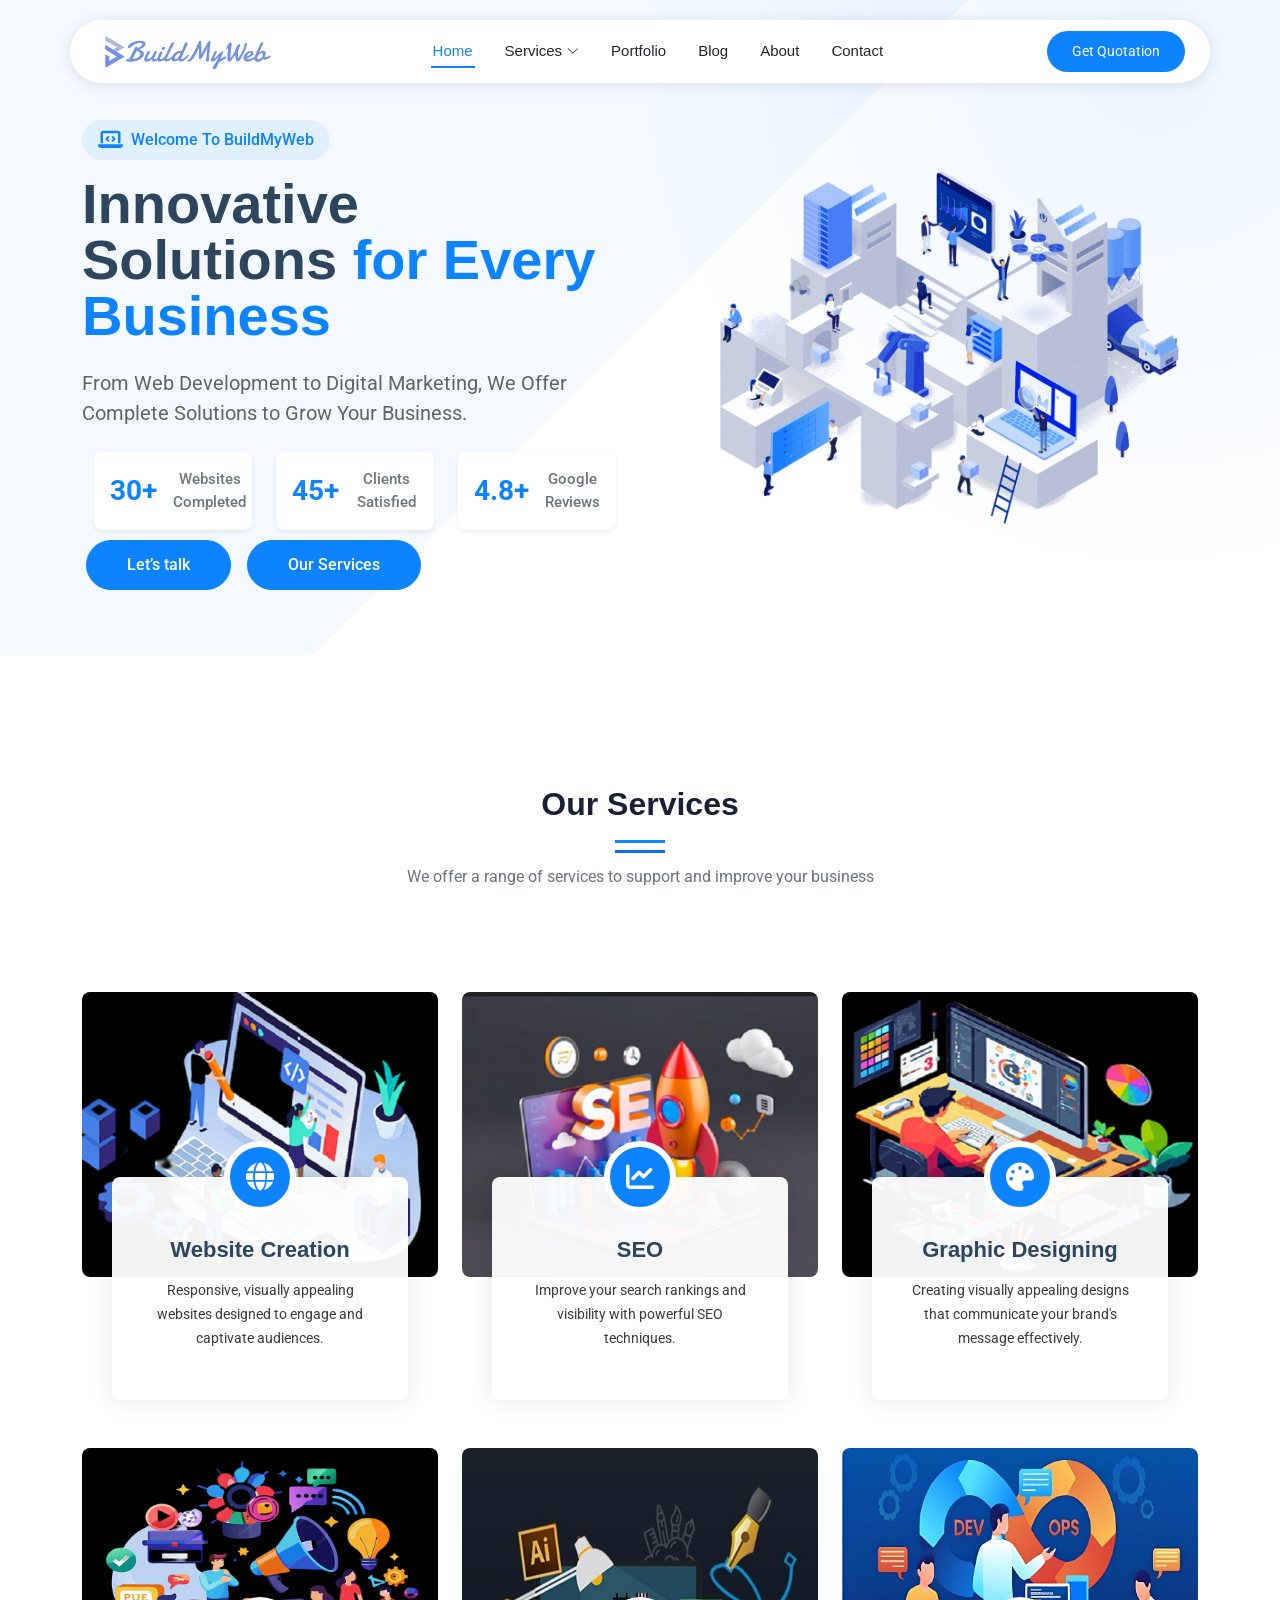
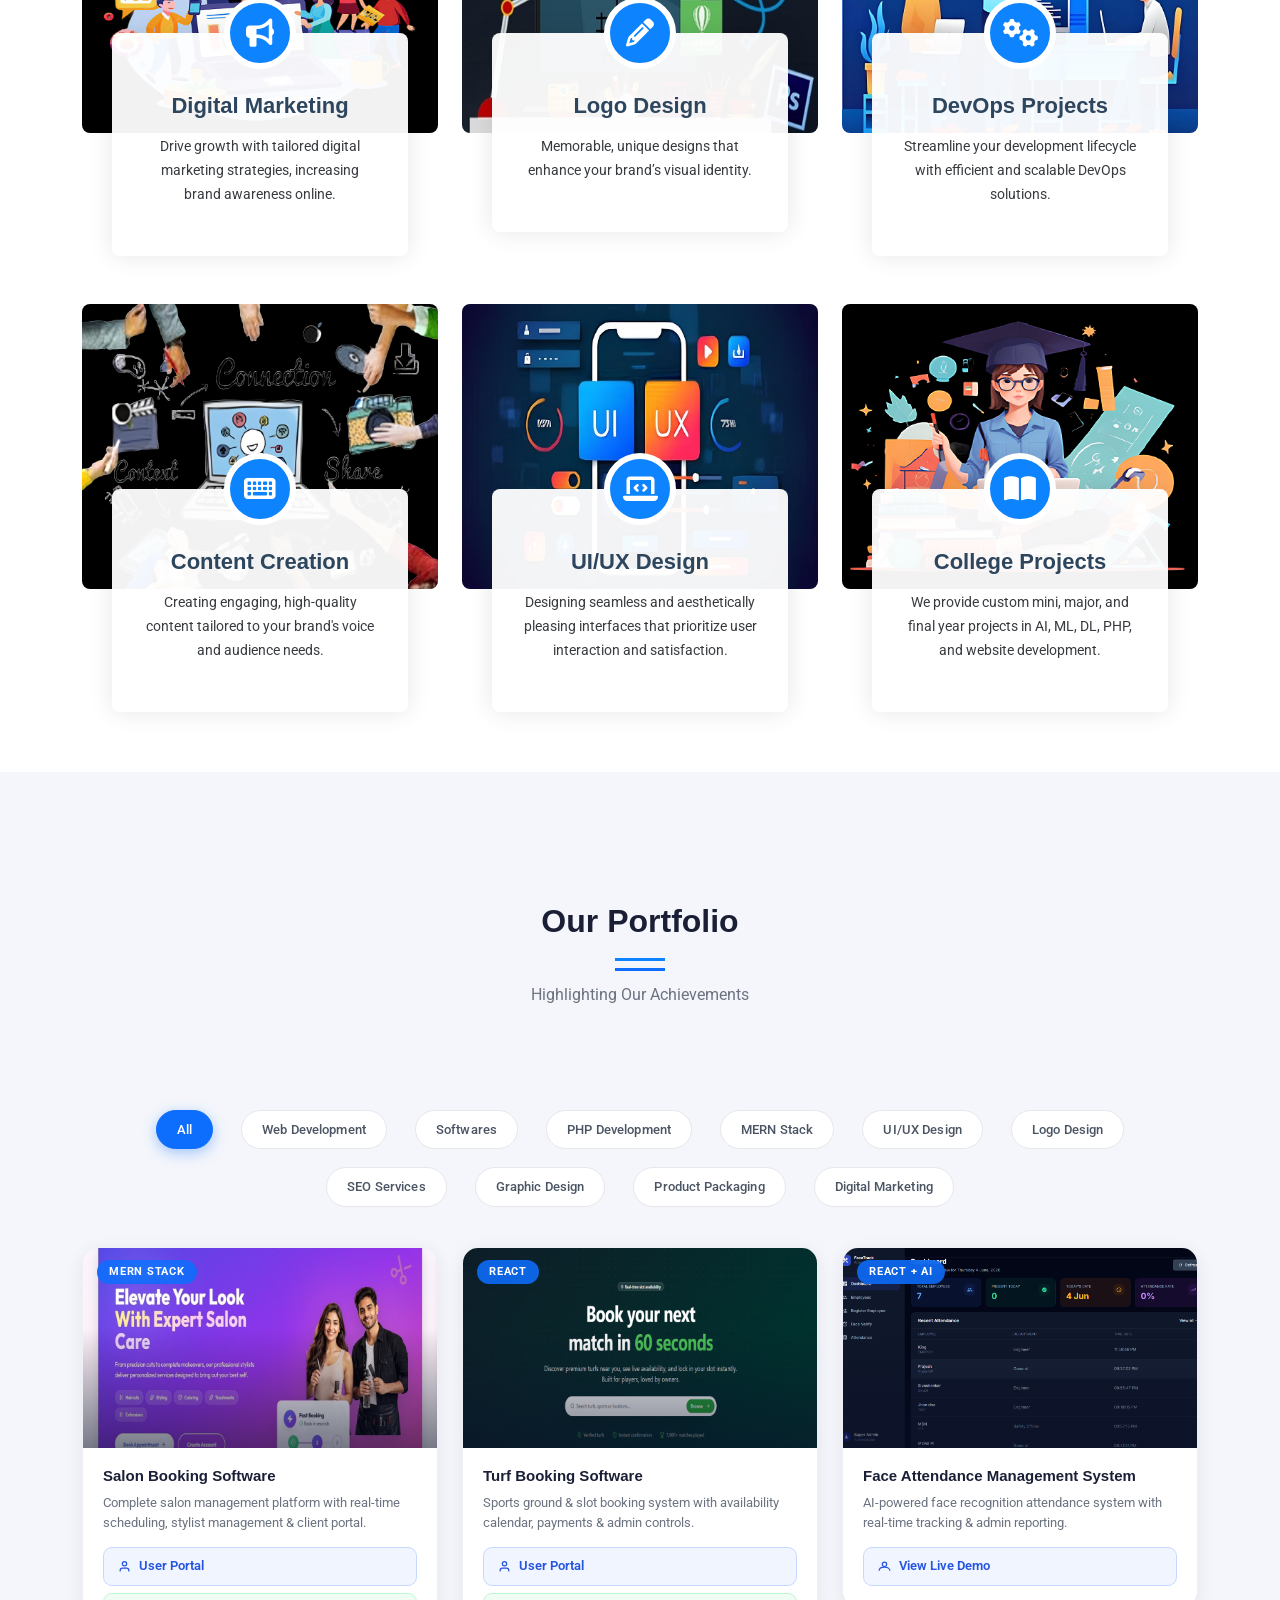
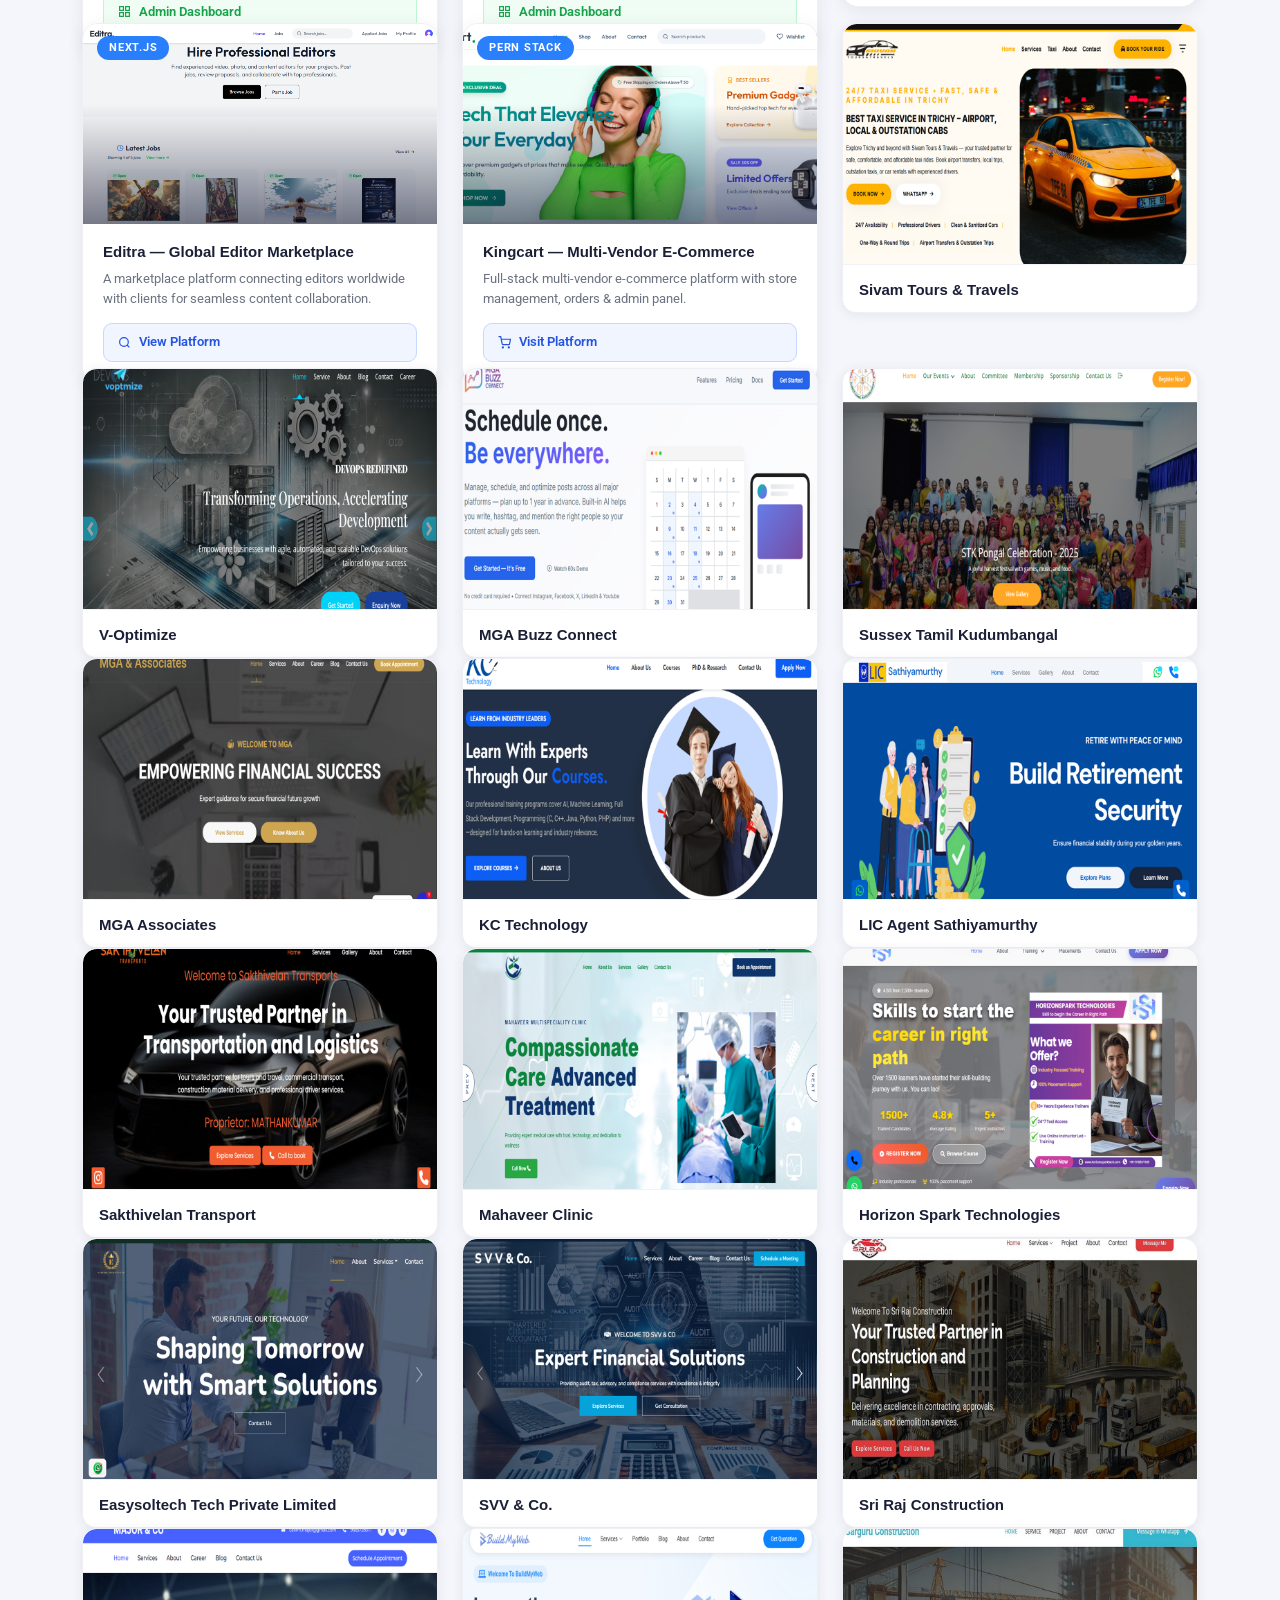
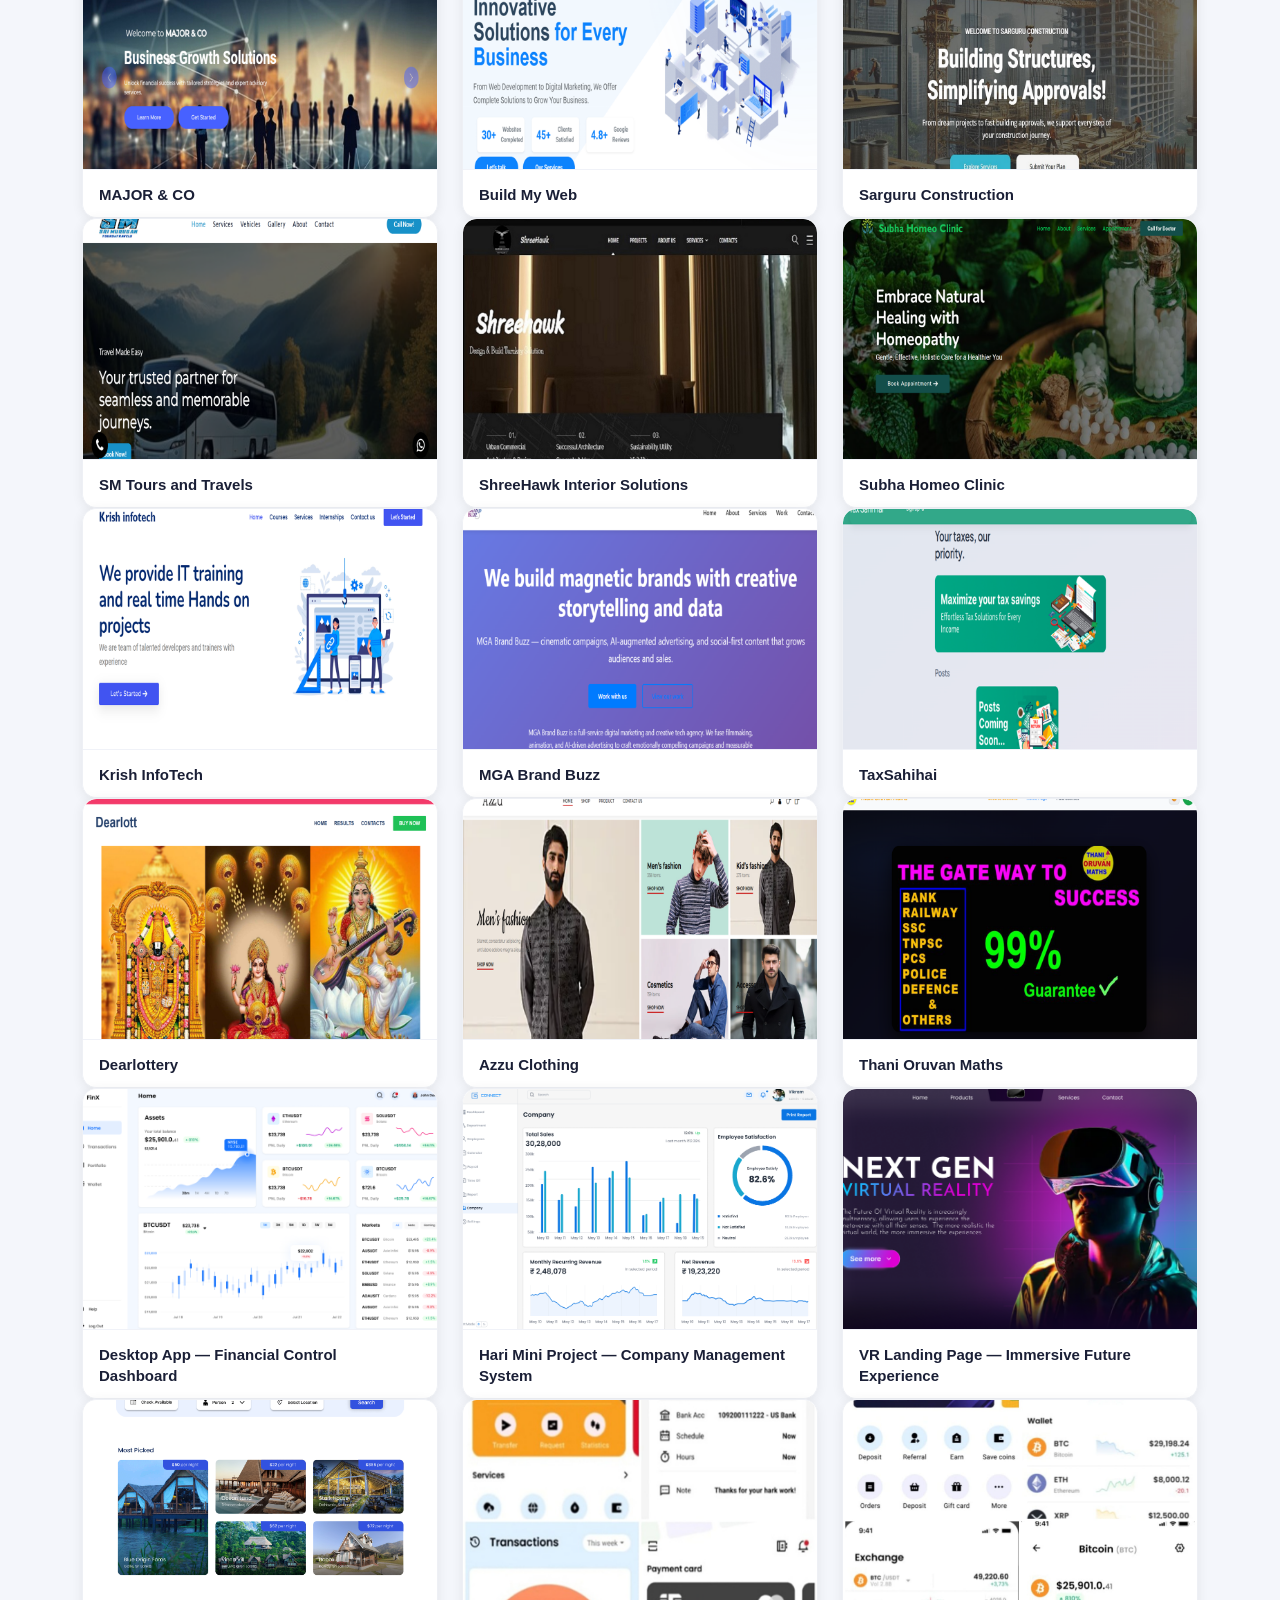
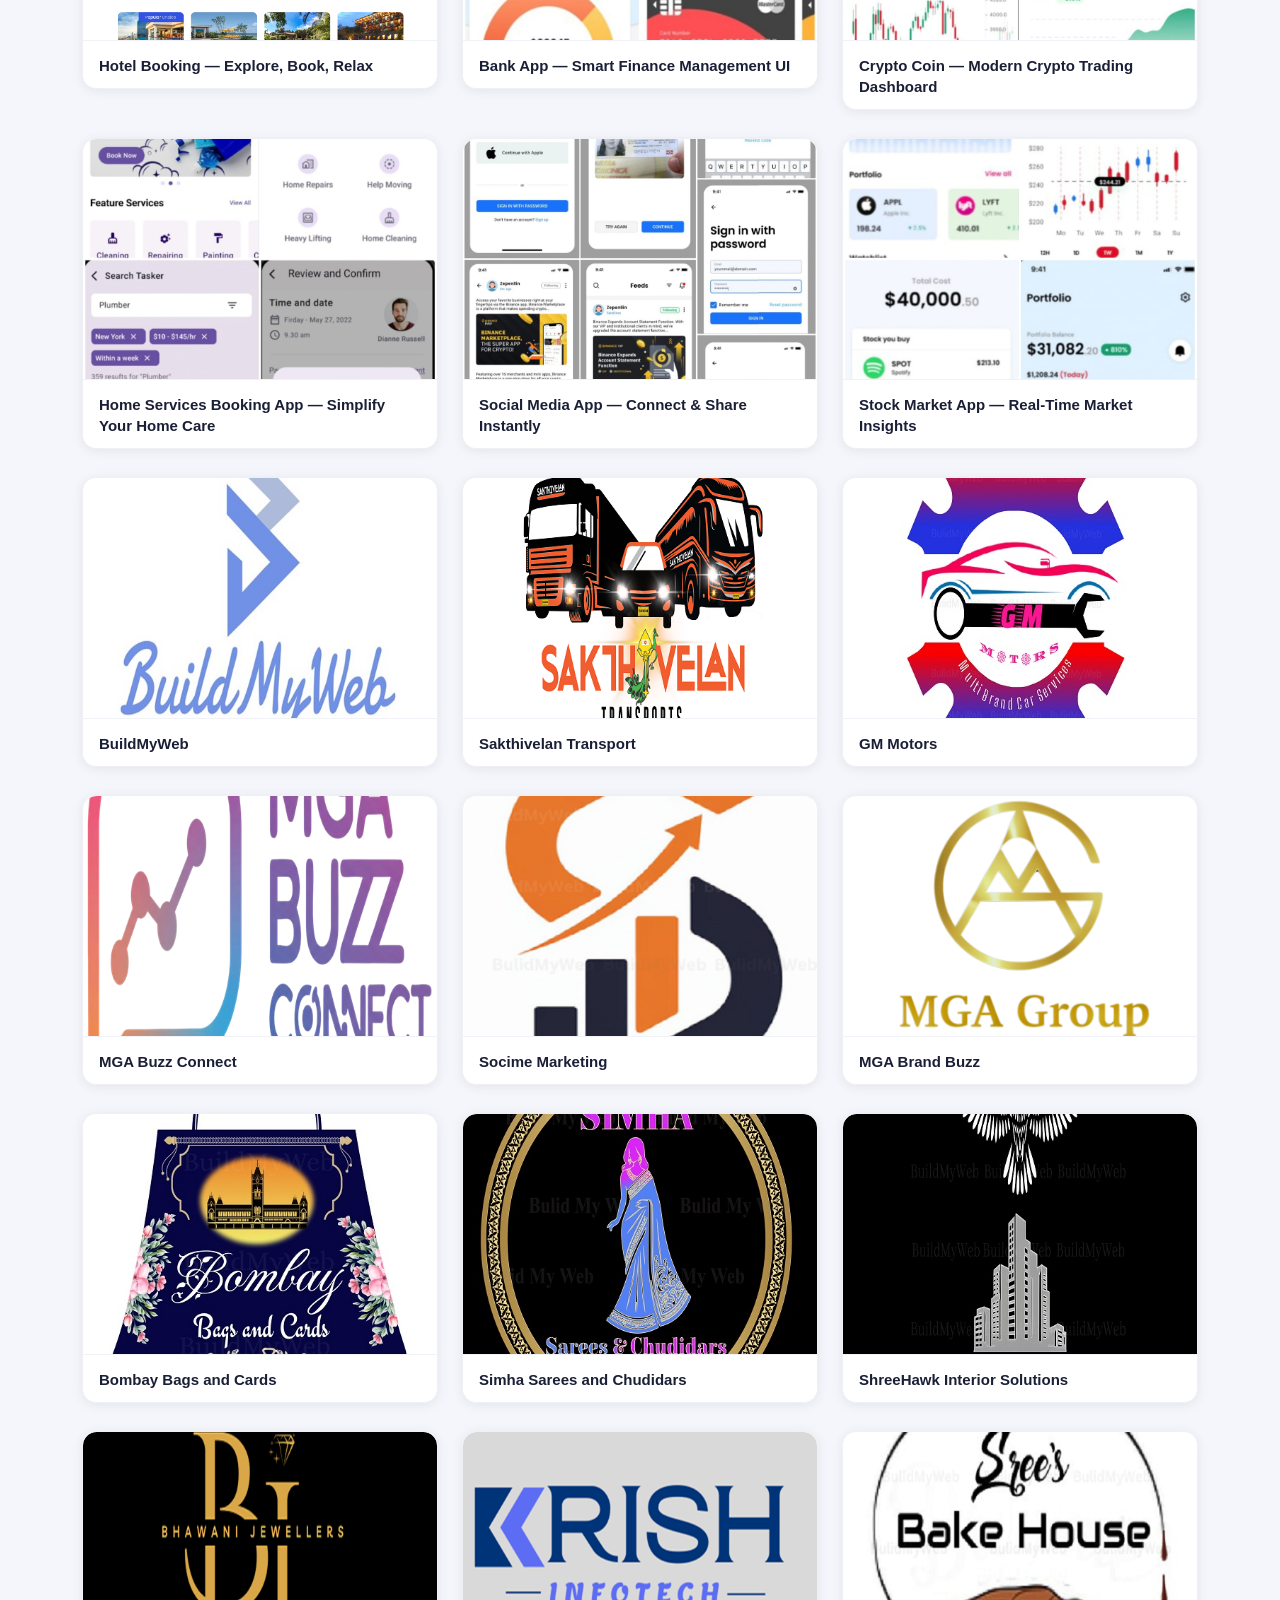
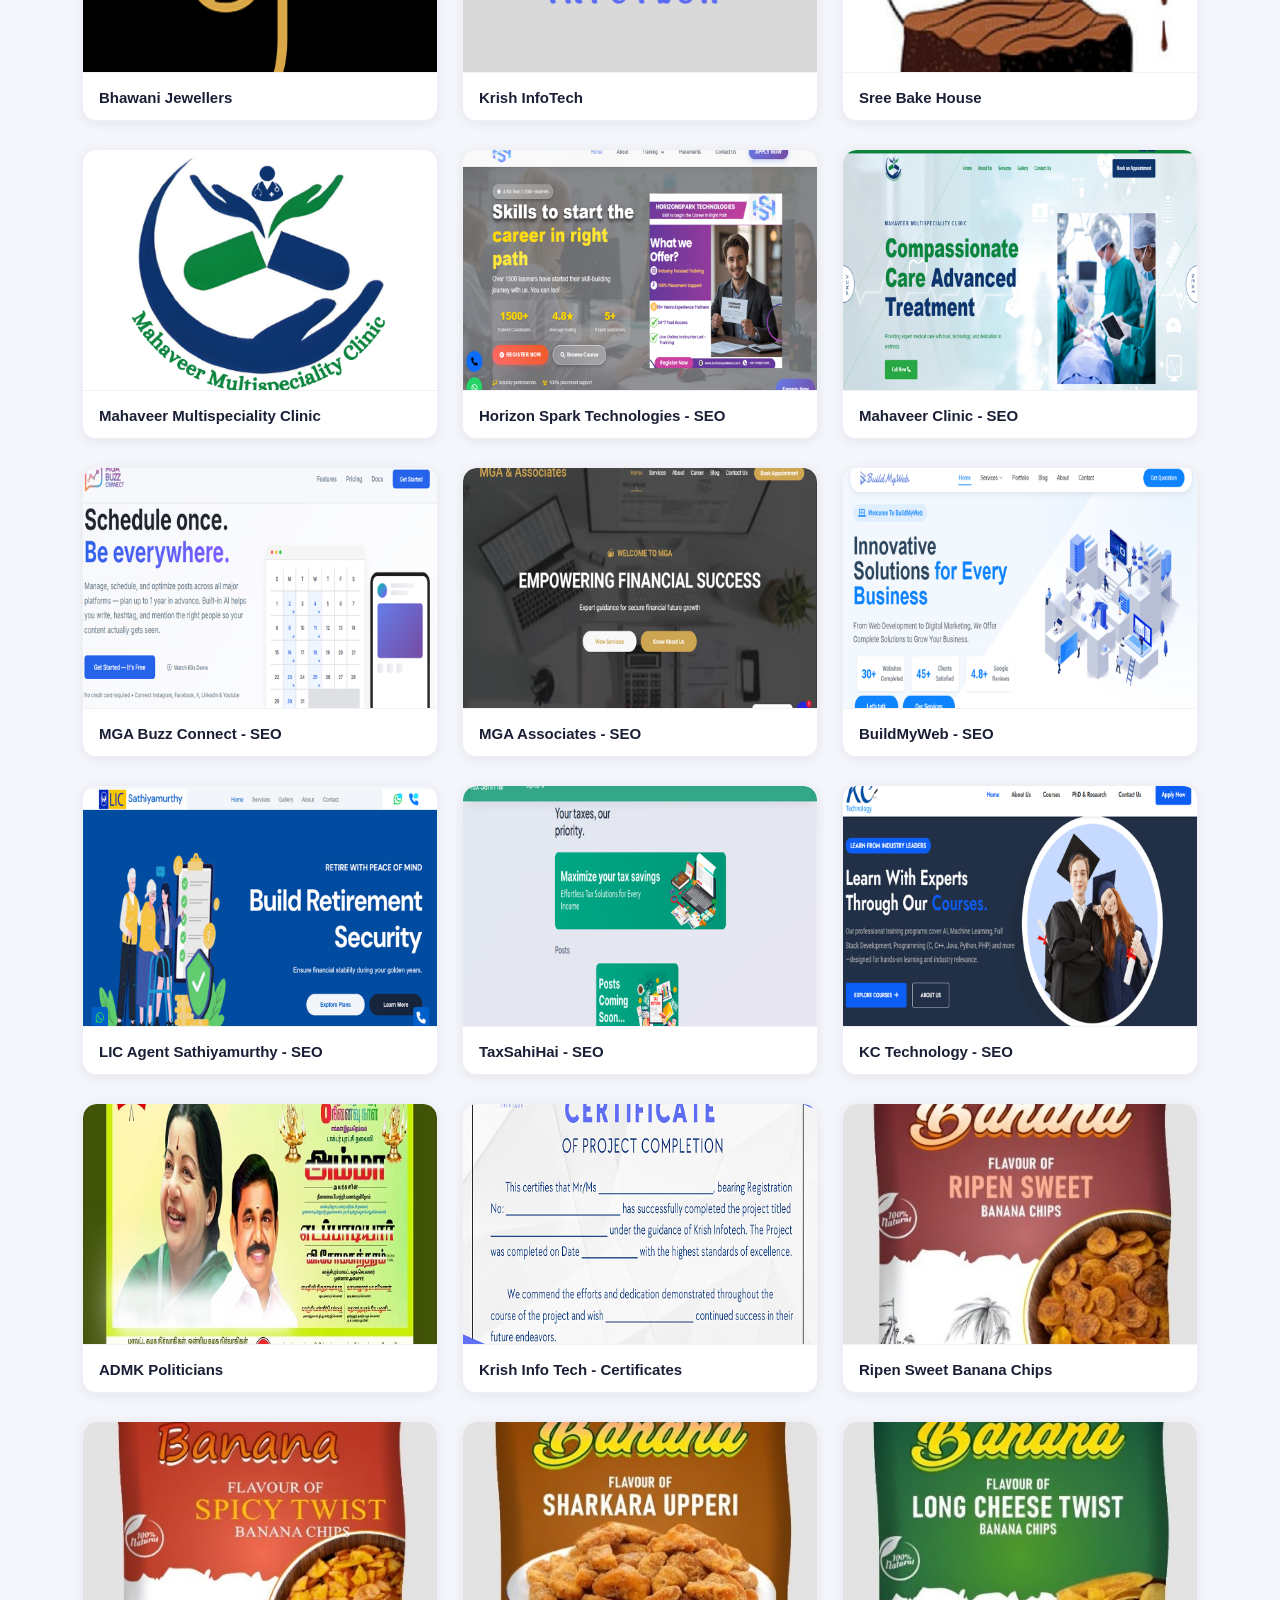
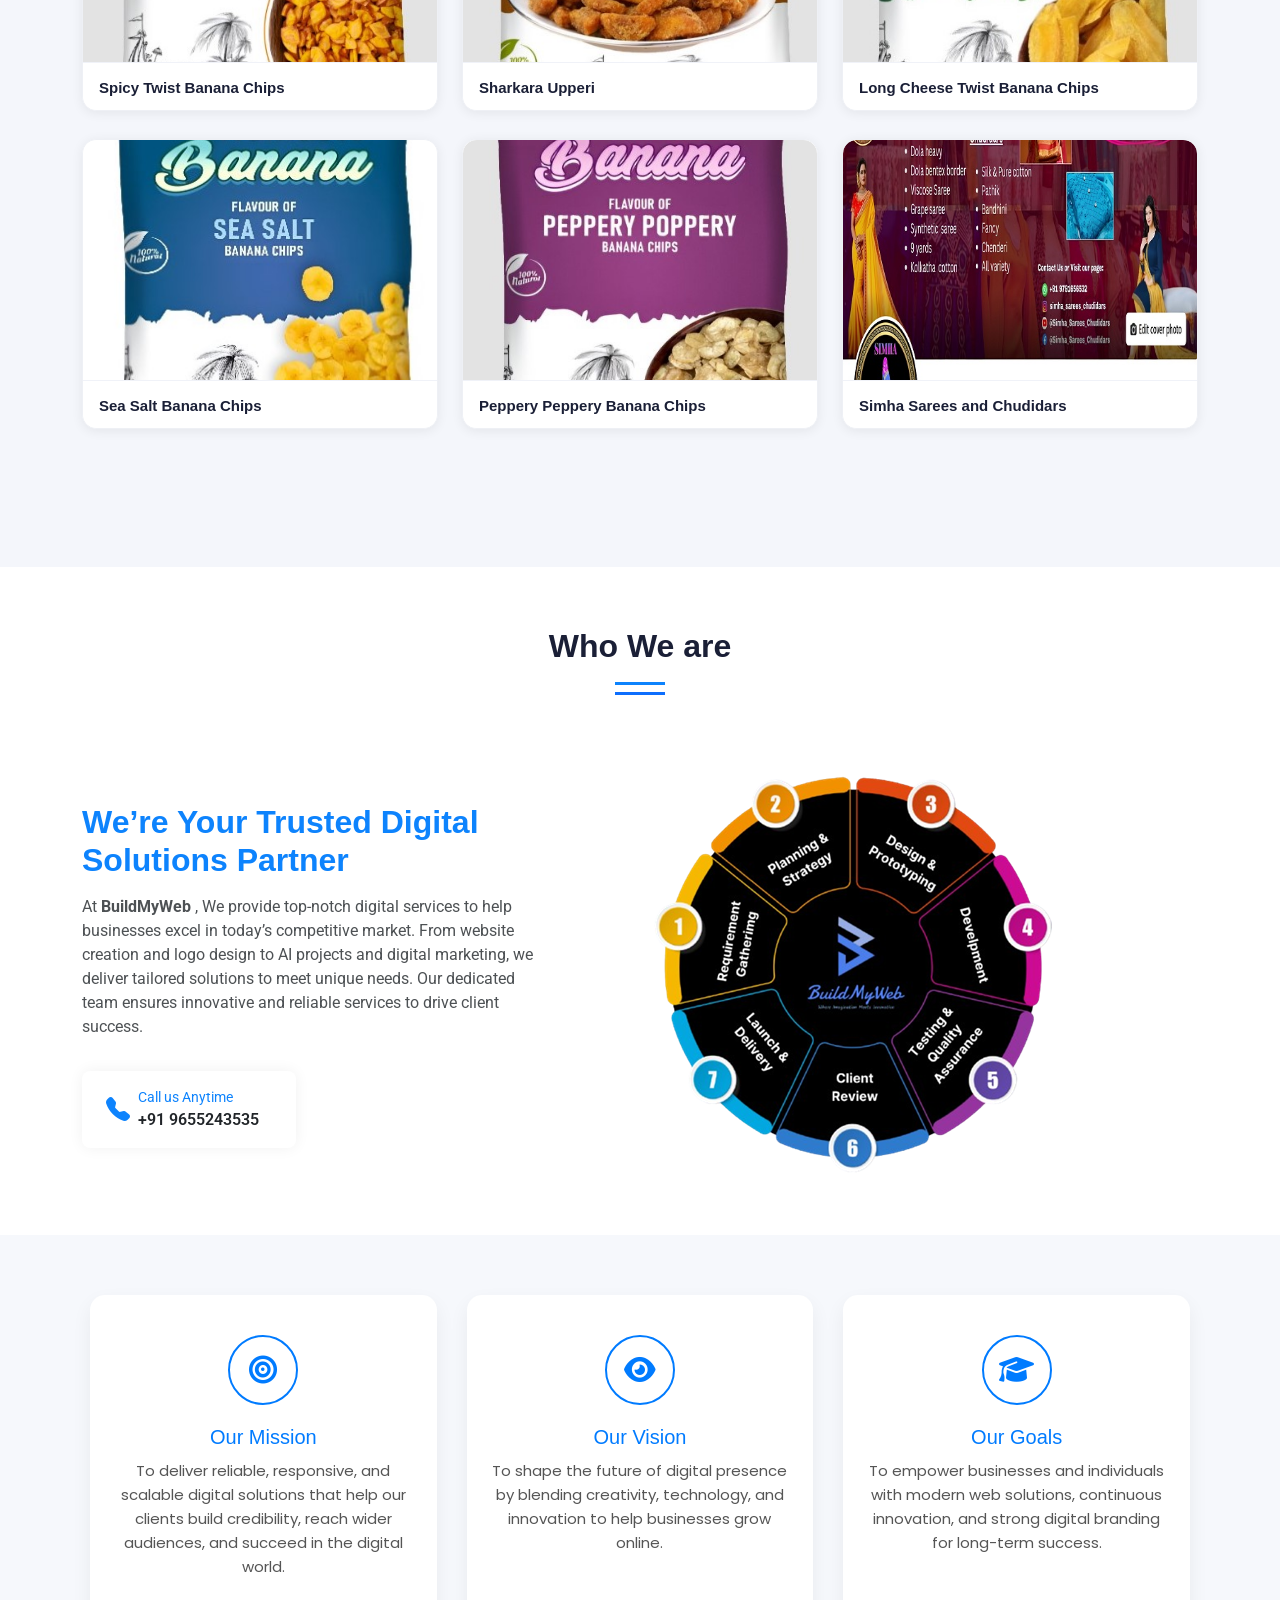
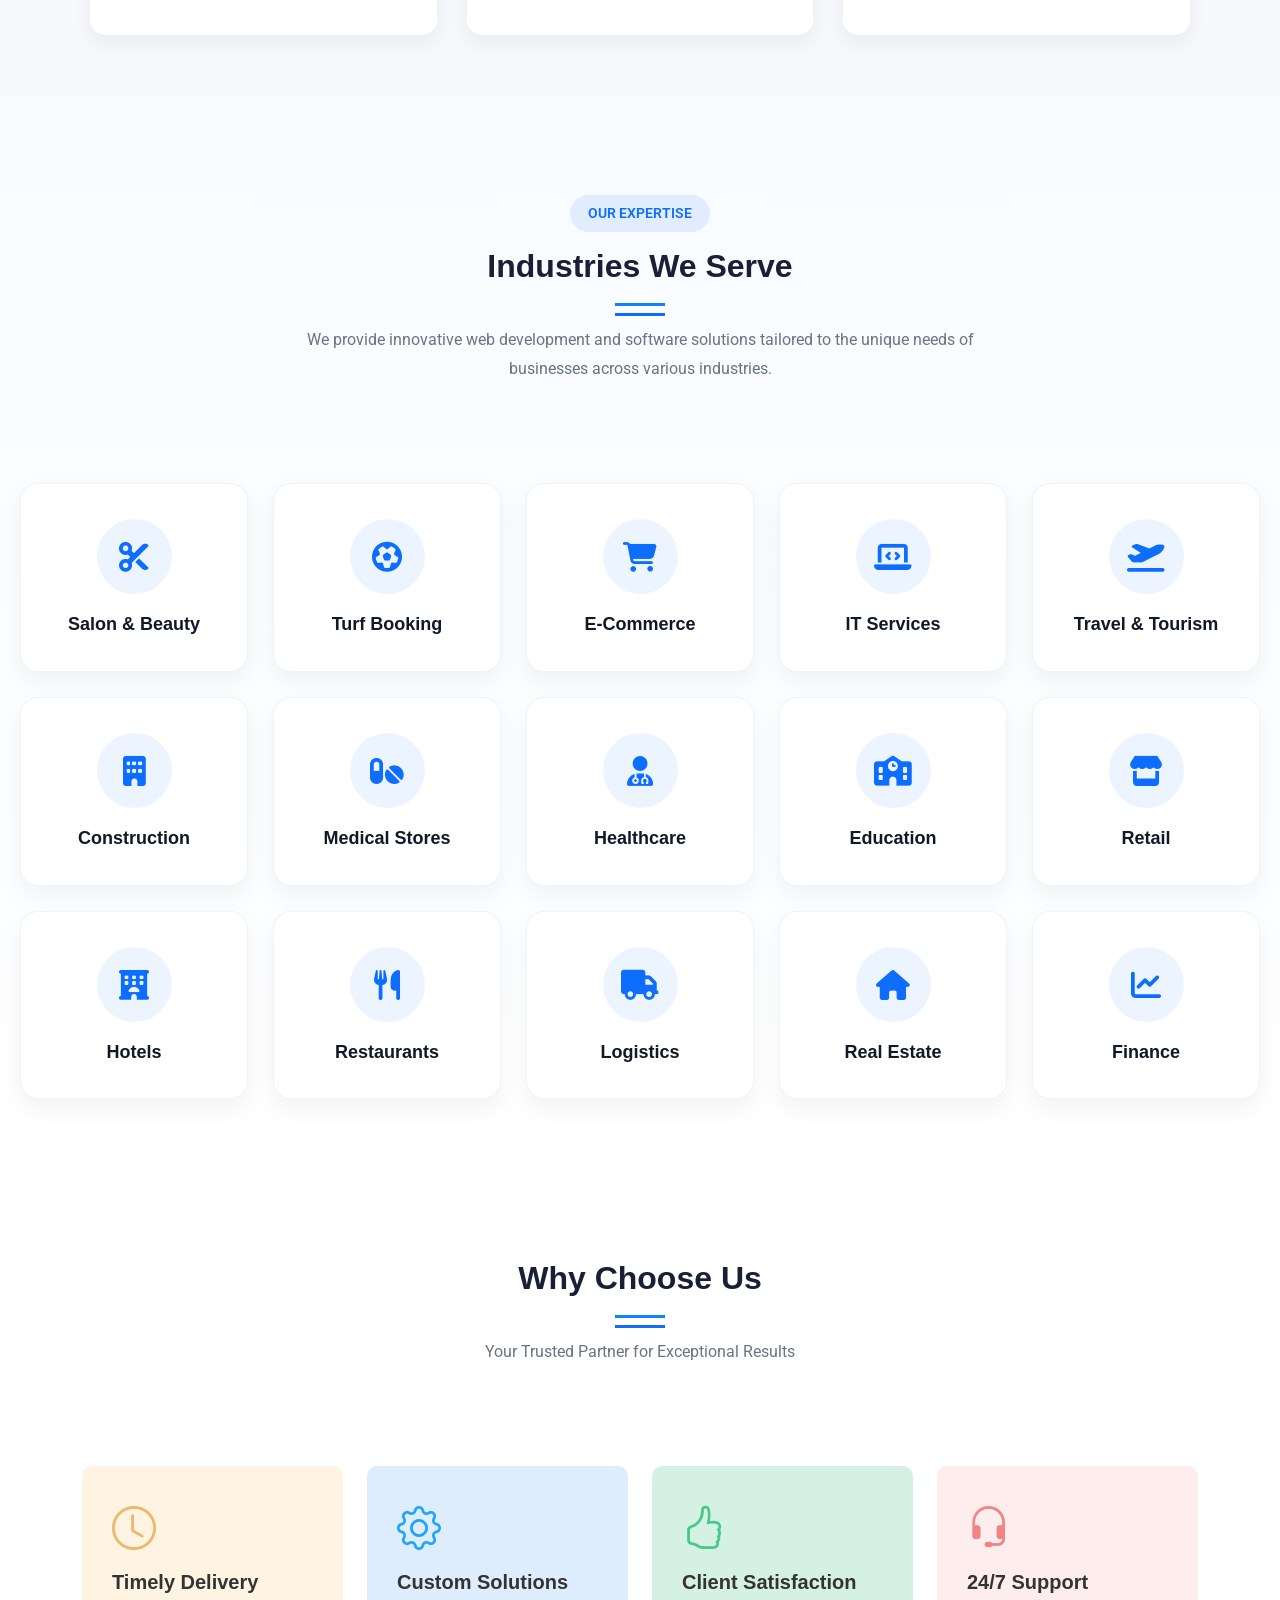
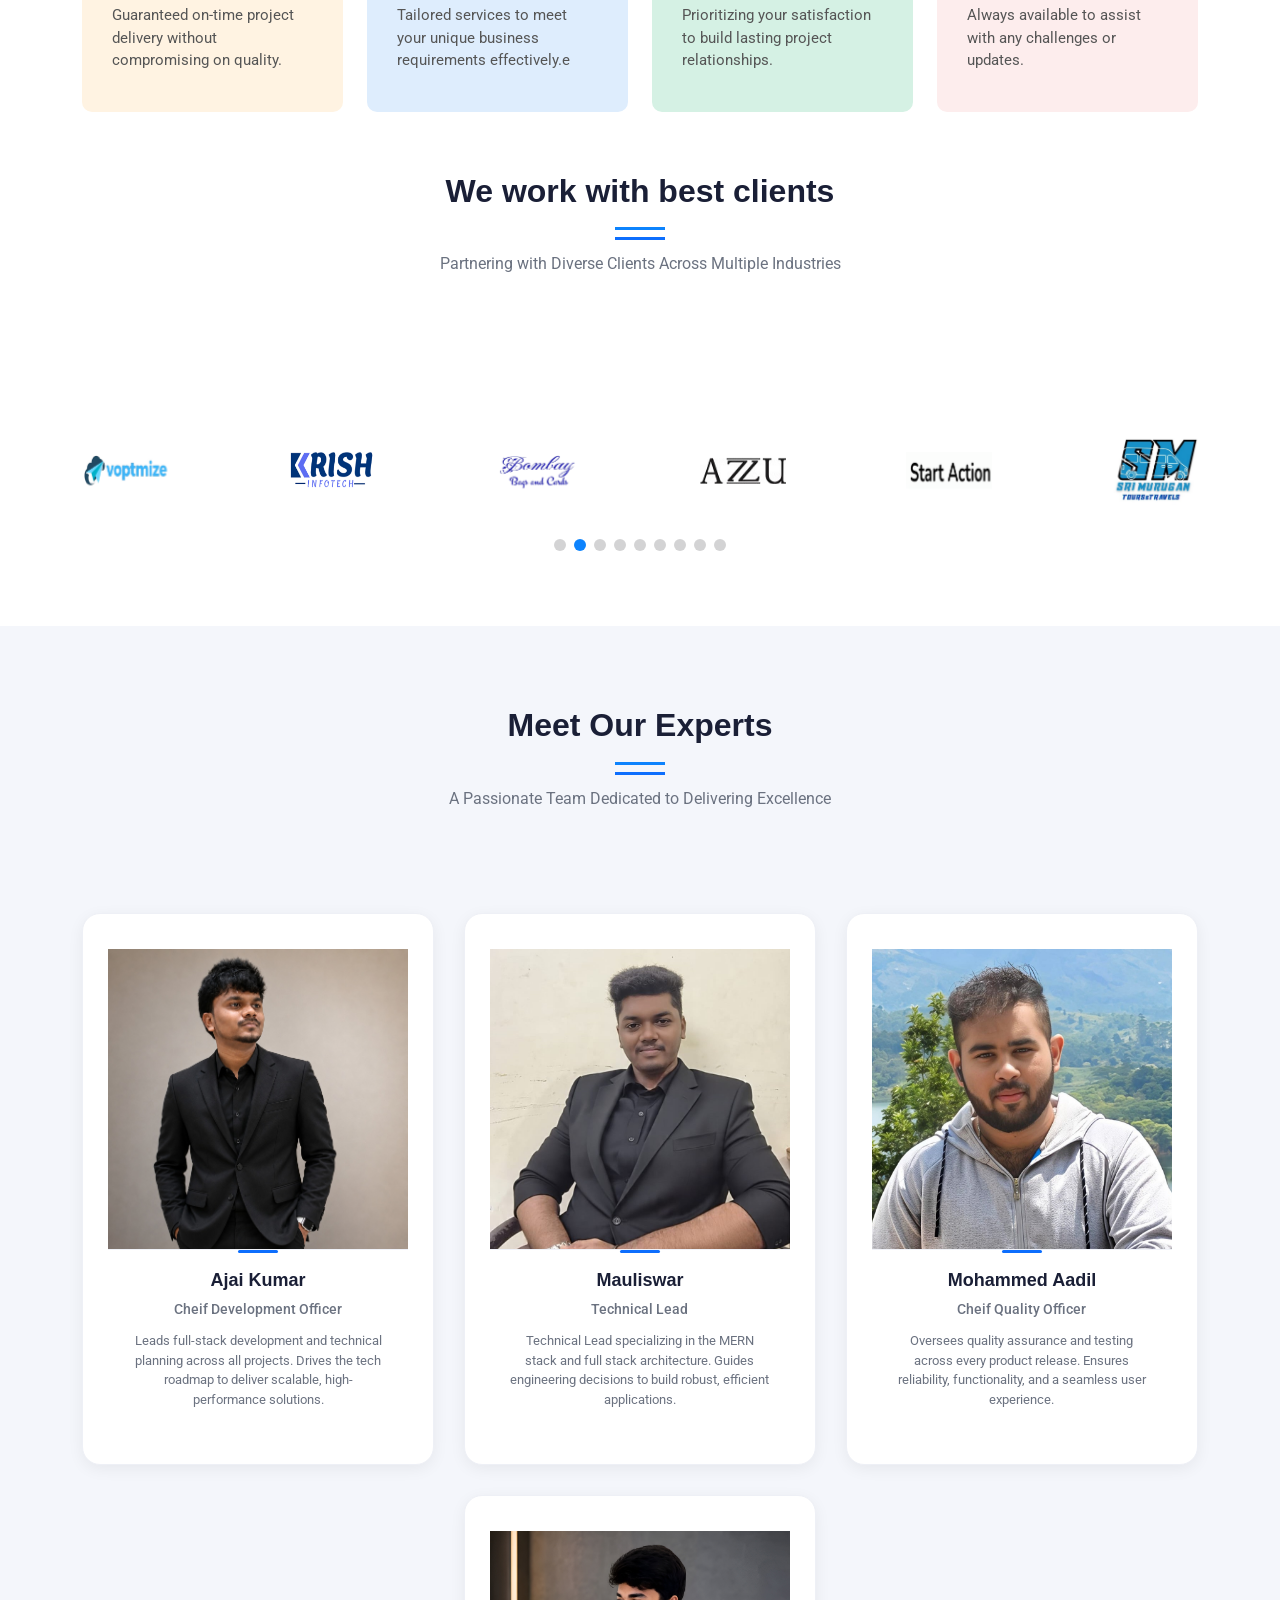
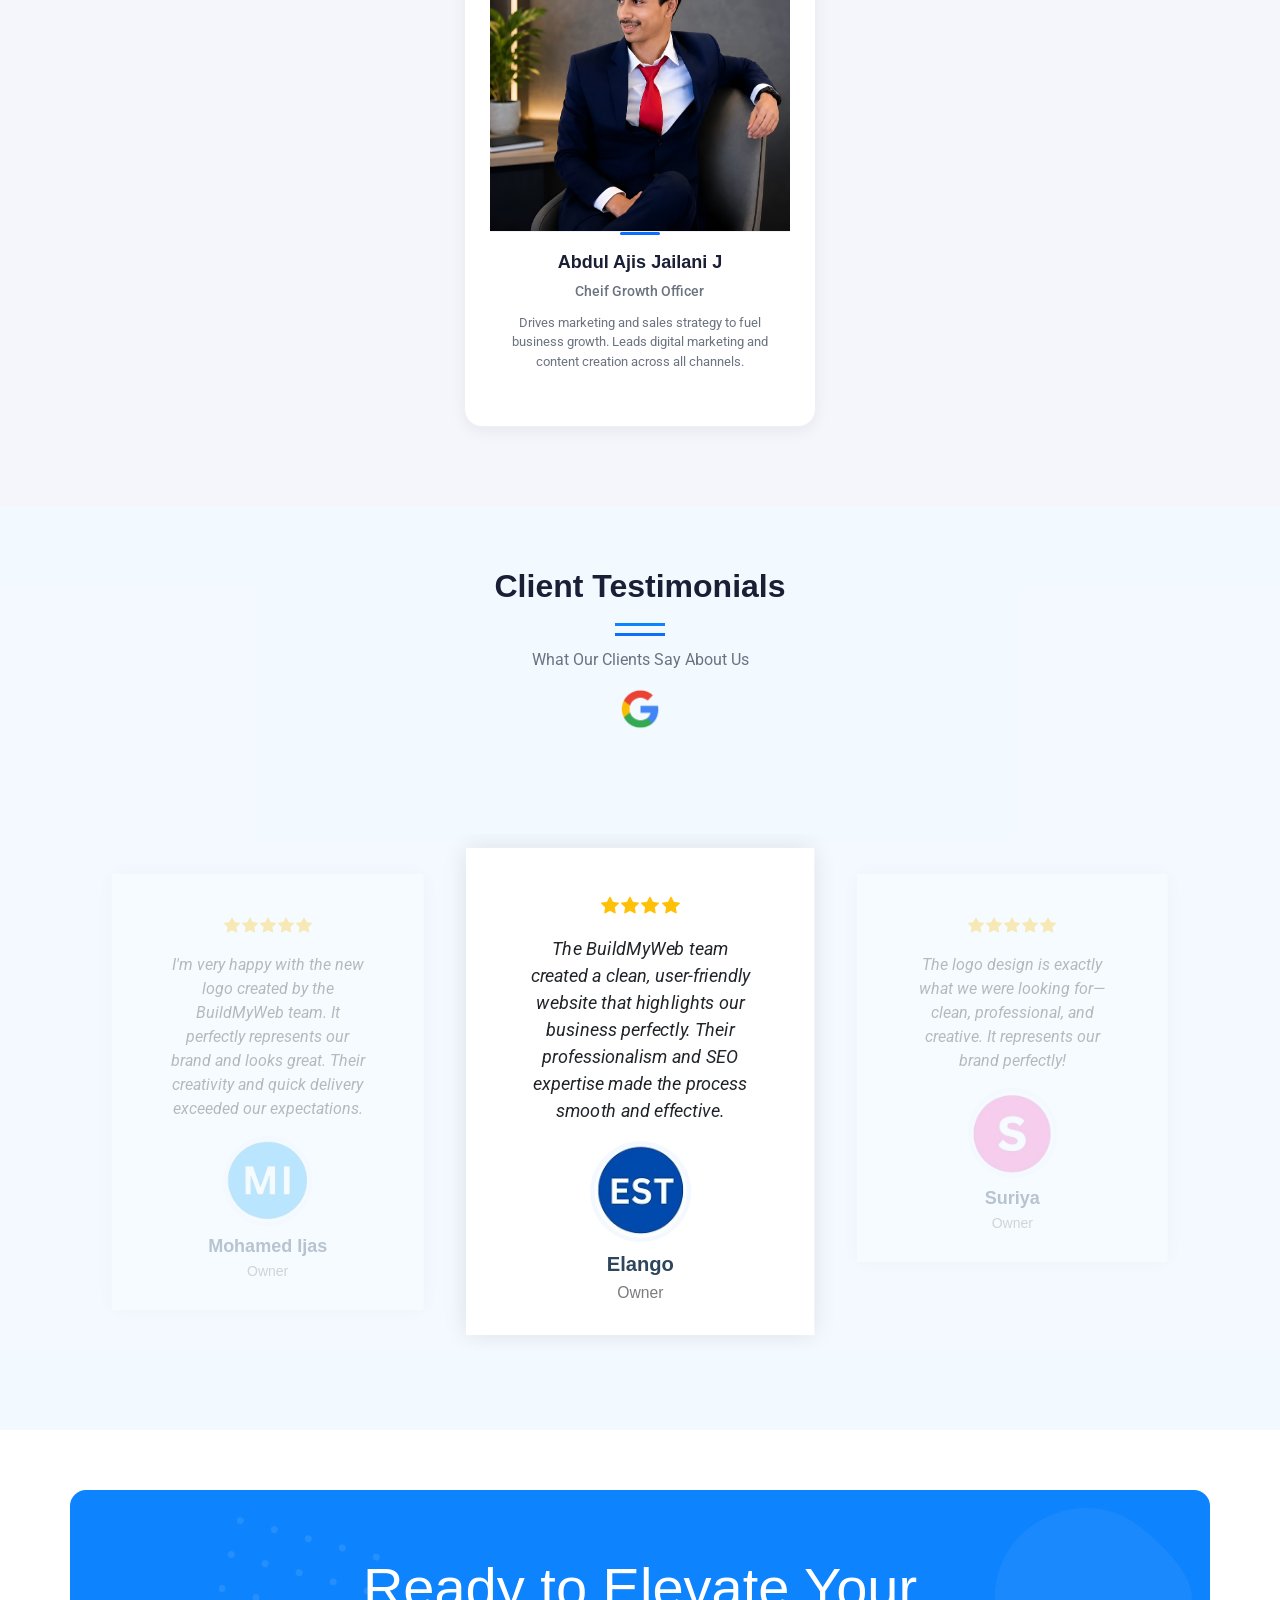
==== commit a237aedd: "Optimize performance: consolidate JS, fix mobile nav bug, lazy load images - Fix critical bug: mobil" ====
--- a/index.html
+++ b/index.html
@@ -1,4 +1,4 @@
-<!DOCTYPE html>
+﻿<!DOCTYPE html>
 <html lang="en">
 
 <head>
@@ -15,15 +15,16 @@
     <link rel="stylesheet" href="https://cdnjs.cloudflare.com/ajax/libs/animate.css/4.1.1/animate.min.css" />
 
     <!-- Fonts -->
+    <link href="https://cdnjs.cloudflare.com" rel="preconnect" crossorigin>
     <link href="https://fonts.googleapis.com" rel="preconnect">
     <link href="https://fonts.gstatic.com" rel="preconnect" crossorigin>
-    <link href="https://fonts.googleapis.com/css2?family=Roboto:ital,wght@0,100;0,300;0,400;0,500;0,700;0,900;1,100;1,300;1,400;1,500;1,700;1,900&family=Poppins:ital,wght@0,100;0,200;0,300;0,400;0,500;0,600;0,700;0,800;0,900;1,100;1,200;1,300;1,400;1,500;1,600;1,700;1,800;1,900&family=Source+Sans+Pro:ital,wght@0,200;0,300;0,400;0,600;0,700;0,900;1,200;1,300;1,400;1,600;1,700;1,900&display=swap"
+    <link href="https://fonts.googleapis.com/css2?family=Roboto:ital,wght@0,400;0,600;0,700;1,400&family=Poppins:ital,wght@0,400;0,500;0,600;0,700;1,400&family=Source+Sans+Pro:ital,wght@0,400;0,600;0,700;1,400&display=swap"
         rel="stylesheet">
     <link href="https://cdnjs.cloudflare.com/ajax/libs/font-awesome/6.5.1/css/all.min.css" rel="stylesheet">
 
     <!-- Vendor CSS Files -->
     <link href="assets/vendor/bootstrap/css/bootstrap.min.css" rel="stylesheet">
-    <link href="assets/vendor/bootstrap-icons/bootstrap-icons.css" rel="stylesheet">
+    <link href="assets/vendor/bootstrap-icons/bootstrap-icons.min.css" rel="stylesheet">
     <link href="assets/vendor/aos/aos.css" rel="stylesheet">
     <link href="assets/vendor/glightbox/css/glightbox.min.css" rel="stylesheet">
     <link href="assets/vendor/swiper/swiper-bundle.min.css" rel="stylesheet">
@@ -424,7 +425,7 @@
                     <div class="col-lg-4 col-md-6 portfolio-item filter-software">
                         <div class="portfolio-wrap software-card">
                             <div class="sw-img-wrap">
-                                <img src="assets/bmw_img/portfolio/salon.jpeg" class="img-fluid" alt="Salon Booking Software">
+                                <img src="assets/bmw_img/portfolio/salon.jpeg" class="img-fluid" alt="Salon Booking Software" loading="lazy">
                                 <div class="sw-img-overlay"></div>
                                 <div class="sw-stack-badge">MERN Stack</div>
                             </div>
@@ -450,7 +451,7 @@
                     <div class="col-lg-4 col-md-6 portfolio-item filter-software">
                         <div class="portfolio-wrap software-card">
                             <div class="sw-img-wrap">
-                                <img src="assets/bmw_img/portfolio/turf.png" class="img-fluid" alt="Turf Booking Software">
+                                <img src="assets/bmw_img/portfolio/turf.png" class="img-fluid" alt="Turf Booking Software" loading="lazy">
                                 <div class="sw-img-overlay"></div>
                                 <div class="sw-stack-badge">React</div>
                             </div>
@@ -479,7 +480,7 @@
                     <div class="col-lg-4 col-md-6 portfolio-item filter-software">
                         <div class="portfolio-wrap software-card">
                             <div class="sw-img-wrap">
-                                <img src="assets/bmw_img/portfolio/face/1.png" class="img-fluid" alt="Face Attendance Management System">
+                                <img src="assets/bmw_img/portfolio/face/1.png" class="img-fluid" alt="Face Attendance Management System" loading="lazy">
                                 <div class="sw-img-overlay"></div>
                                 <div class="sw-stack-badge">React + AI</div>
                             </div>
@@ -501,7 +502,7 @@
                     <div class="col-lg-4 col-md-6 portfolio-item filter-software">
                         <div class="portfolio-wrap software-card">
                             <div class="sw-img-wrap">
-                                <img src="assets/bmw_img/portfolio/editra/1.png" class="img-fluid" alt="Editra - Global Editor Marketplace">
+                                <img src="assets/bmw_img/portfolio/editra/1.png" class="img-fluid" alt="Editra - Global Editor Marketplace" loading="lazy">
                                 <div class="sw-img-overlay"></div>
                                 <div class="sw-stack-badge">Next.js</div>
                             </div>
@@ -523,7 +524,7 @@
                     <div class="col-lg-4 col-md-6 portfolio-item filter-software">
                         <div class="portfolio-wrap software-card">
                             <div class="sw-img-wrap">
-                                <img src="assets/bmw_img/portfolio/ecom/1.png" class="img-fluid" alt="Kingcart - Multi-Vendor E-Commerce">
+                                <img src="assets/bmw_img/portfolio/ecom/1.png" class="img-fluid" alt="Kingcart - Multi-Vendor E-Commerce" loading="lazy">
                                 <div class="sw-img-overlay"></div>
                                 <div class="sw-stack-badge">PERN Stack</div>
                             </div>
@@ -544,7 +545,7 @@
                     <!-- ===== WEB DEVELOPMENT PROJECTS ===== -->
                     <div class="col-lg-4 col-md-6 portfolio-item filter-web">
                         <div class="portfolio-wrap">
-                            <img src="assets/bmw_img/portfolio/shivam_small.png" class="img-fluid" alt="Sivam Tours & Travels">
+                            <img src="assets/bmw_img/portfolio/shivam_small.png" class="img-fluid" alt="Sivam Tours & Travels" loading="lazy">
                             <div class="portfolio-info">
                                 <h4>Sivam Tours &amp; Travels</h4>
                                 <div class="portfolio-links">
@@ -557,7 +558,7 @@
                     
                     <div class="col-lg-4 col-md-6 portfolio-item filter-web">
                         <div class="portfolio-wrap">
-                            <img src="assets/bmw_img/portfolio/vsmall.png" class="img-fluid" alt="V-Optimize">
+                            <img src="assets/bmw_img/portfolio/vsmall.png" class="img-fluid" alt="V-Optimize" loading="lazy">
                             <div class="portfolio-info">
                                 <h4>V-Optimize</h4>
                                 <div class="portfolio-links">
@@ -581,7 +582,7 @@
                     </div>
                     <div class="col-lg-4 col-md-6 portfolio-item filter-php">
                         <div class="portfolio-wrap">
-                            <img src="assets/bmw_img/portfolio/stksmall.png" class="img-fluid" alt="Sussex Tamil Kudumbangal">
+                            <img src="assets/bmw_img/portfolio/stksmall.png" class="img-fluid" alt="Sussex Tamil Kudumbangal" loading="lazy">
                             <div class="portfolio-info">
                                 <h4>Sussex Tamil Kudumbangal</h4>
                                 <div class="portfolio-links">
@@ -593,7 +594,7 @@
                     </div>
                     <div class="col-lg-4 col-md-6 portfolio-item filter-web">
                         <div class="portfolio-wrap">
-                            <img src="assets/bmw_img/portfolio/mgasmall.png" class="img-fluid" alt="MGA Associates">
+                            <img src="assets/bmw_img/portfolio/mgasmall.png" class="img-fluid" alt="MGA Associates" loading="lazy">
                             <div class="portfolio-info">
                                 <h4>MGA Associates</h4>
                                 <div class="portfolio-links">
@@ -605,7 +606,7 @@
                     </div>
                     <div class="col-lg-4 col-md-6 portfolio-item filter-web">
                         <div class="portfolio-wrap">
-                            <img src="assets/bmw_img/portfolio/kct_small.png" class="img-fluid" alt="KC Technology">
+                            <img src="assets/bmw_img/portfolio/kct_small.png" class="img-fluid" alt="KC Technology" loading="lazy">
                             <div class="portfolio-info">
                                 <h4>KC Technology</h4>
                                 <div class="portfolio-links">
@@ -617,7 +618,7 @@
                     </div>
                     <div class="col-lg-4 col-md-6 portfolio-item filter-web">
                         <div class="portfolio-wrap">
-                            <img src="assets/bmw_img/portfolio/licsmall.png" class="img-fluid" alt="LIC Agent Sathiyamurthy">
+                            <img src="assets/bmw_img/portfolio/licsmall.png" class="img-fluid" alt="LIC Agent Sathiyamurthy" loading="lazy">
                             <div class="portfolio-info">
                                 <h4>LIC Agent Sathiyamurthy</h4>
                                 <div class="portfolio-links">
@@ -629,7 +630,7 @@
                     </div>
                     <div class="col-lg-4 col-md-6 portfolio-item filter-web">
                         <div class="portfolio-wrap">
-                            <img src="assets/bmw_img/portfolio/svtsmall.png" class="img-fluid" alt="Sakthivelan Transport">
+                            <img src="assets/bmw_img/portfolio/svtsmall.png" class="img-fluid" alt="Sakthivelan Transport" loading="lazy">
                             <div class="portfolio-info">
                                 <h4>Sakthivelan Transport</h4>
                                 <div class="portfolio-links">
@@ -641,7 +642,7 @@
                     </div>
                     <div class="col-lg-4 col-md-6 portfolio-item filter-web">
                         <div class="portfolio-wrap">
-                            <img src="assets/bmw_img/portfolio/mahaveerclinic_small.png" class="img-fluid" alt="Mahaveer Clinic">
+                            <img src="assets/bmw_img/portfolio/mahaveerclinic_small.png" class="img-fluid" alt="Mahaveer Clinic" loading="lazy">
                             <div class="portfolio-info">
                                 <h4>Mahaveer Clinic</h4>
                                 <div class="portfolio-links">
@@ -653,7 +654,7 @@
                     </div>
                     <div class="col-lg-4 col-md-6 portfolio-item filter-web">
                         <div class="portfolio-wrap">
-                            <img src="assets/bmw_img/portfolio/hst_small.png" class="img-fluid" alt="Horizon Spark Technologies">
+                            <img src="assets/bmw_img/portfolio/hst_small.png" class="img-fluid" alt="Horizon Spark Technologies" loading="lazy">
                             <div class="portfolio-info">
                                 <h4>Horizon Spark Technologies</h4>
                                 <div class="portfolio-links">
@@ -665,7 +666,7 @@
                     </div>
                     <div class="col-lg-4 col-md-6 portfolio-item filter-web">
                         <div class="portfolio-wrap">
-                            <img src="assets/bmw_img/portfolio/estsmall.png" class="img-fluid" alt="Easysoltech">
+                            <img src="assets/bmw_img/portfolio/estsmall.png" class="img-fluid" alt="Easysoltech" loading="lazy">
                             <div class="portfolio-info">
                                 <h4>Easysoltech Tech Private Limited</h4>
                                 <div class="portfolio-links">
@@ -676,7 +677,7 @@
                     </div>
                     <div class="col-lg-4 col-md-6 portfolio-item filter-web">
                         <div class="portfolio-wrap">
-                            <img src="assets/bmw_img/portfolio/svv_co_small.png" class="img-fluid" alt="SVV & Co.">
+                            <img src="assets/bmw_img/portfolio/svv_co_small.png" class="img-fluid" alt="SVV & Co." loading="lazy">
                             <div class="portfolio-info">
                                 <h4>SVV &amp; Co.</h4>
                                 <div class="portfolio-links">
@@ -688,7 +689,7 @@
                     </div>
                     <div class="col-lg-4 col-md-6 portfolio-item filter-web">
                         <div class="portfolio-wrap">
-                            <img src="assets/bmw_img/portfolio/srirajsmall.jpg" class="img-fluid" alt="Sri Raj Construction">
+                            <img src="assets/bmw_img/portfolio/srirajsmall.jpg" class="img-fluid" alt="Sri Raj Construction" loading="lazy">
                             <div class="portfolio-info">
                                 <h4>Sri Raj Construction</h4>
                                 <div class="portfolio-links">
@@ -700,7 +701,7 @@
                     </div>
                     <div class="col-lg-4 col-md-6 portfolio-item filter-web">
                         <div class="portfolio-wrap">
-                            <img src="assets/bmw_img/portfolio/major_co_small.png" class="img-fluid" alt="Major & Co">
+                            <img src="assets/bmw_img/portfolio/major_co_small.png" class="img-fluid" alt="Major & Co" loading="lazy">
                             <div class="portfolio-info">
                                 <h4>MAJOR &amp; CO</h4>
                                 <div class="portfolio-links">
@@ -712,7 +713,7 @@
                     </div>
                     <div class="col-lg-4 col-md-6 portfolio-item filter-web">
                         <div class="portfolio-wrap">
-                            <img src="assets/bmw_img/portfolio/bmwsmall.png" class="img-fluid" alt="Build My Web">
+                            <img src="assets/bmw_img/portfolio/bmwsmall.png" class="img-fluid" alt="Build My Web" loading="lazy">
                             <div class="portfolio-info">
                                 <h4>Build My Web</h4>
                                 <div class="portfolio-links">
@@ -724,7 +725,7 @@
                     </div>
                     <div class="col-lg-4 col-md-6 portfolio-item filter-web">
                         <div class="portfolio-wrap">
-                            <img src="assets/bmw_img/portfolio/sargurusmall.jpg" class="img-fluid" alt="Sarguru Construction">
+                            <img src="assets/bmw_img/portfolio/sargurusmall.jpg" class="img-fluid" alt="Sarguru Construction" loading="lazy">
                             <div class="portfolio-info">
                                 <h4>Sarguru Construction</h4>
                                 <div class="portfolio-links">
@@ -736,7 +737,7 @@
                     </div>
                     <div class="col-lg-4 col-md-6 portfolio-item filter-web">
                         <div class="portfolio-wrap">
-                            <img src="assets/bmw_img/portfolio/smsmall.png" class="img-fluid" alt="SM Tours and Travels">
+                            <img src="assets/bmw_img/portfolio/smsmall.png" class="img-fluid" alt="SM Tours and Travels" loading="lazy">
                             <div class="portfolio-info">
                                 <h4>SM Tours and Travels</h4>
                                 <div class="portfolio-links">
@@ -748,7 +749,7 @@
                     </div>
                     <div class="col-lg-4 col-md-6 portfolio-item filter-web">
                         <div class="portfolio-wrap">
-                            <img src="assets/bmw_img/portfolio/shreehawkweb.jpg" class="img-fluid" alt="ShreeHawk Interior">
+                            <img src="assets/bmw_img/portfolio/shreehawkweb.jpg" class="img-fluid" alt="ShreeHawk Interior" loading="lazy">
                             <div class="portfolio-info">
                                 <h4>ShreeHawk Interior Solutions</h4>
                                 <div class="portfolio-links">
@@ -759,7 +760,7 @@
                     </div>
                     <div class="col-lg-4 col-md-6 portfolio-item filter-web">
                         <div class="portfolio-wrap">
-                            <img src="assets/bmw_img/portfolio/hcsmall.png" class="img-fluid" alt="Subha Homeo Clinic">
+                            <img src="assets/bmw_img/portfolio/hcsmall.png" class="img-fluid" alt="Subha Homeo Clinic" loading="lazy">
                             <div class="portfolio-info">
                                 <h4>Subha Homeo Clinic</h4>
                                 <div class="portfolio-links">
@@ -771,7 +772,7 @@
                     </div>
                     <div class="col-lg-4 col-md-6 portfolio-item filter-web">
                         <div class="portfolio-wrap">
-                            <img src="assets/bmw_img/portfolio/krishsmall.png" class="img-fluid" alt="Krish InfoTech">
+                            <img src="assets/bmw_img/portfolio/krishsmall.png" class="img-fluid" alt="Krish InfoTech" loading="lazy">
                             <div class="portfolio-info">
                                 <h4>Krish InfoTech</h4>
                                 <div class="portfolio-links">
@@ -783,7 +784,7 @@
                     </div>
                     <div class="col-lg-4 col-md-6 portfolio-item filter-web">
                         <div class="portfolio-wrap">
-                            <img src="assets/bmw_img/portfolio/mga_brand_buzz_small.png" class="img-fluid" alt="MGA Brand Buzz">
+                            <img src="assets/bmw_img/portfolio/mga_brand_buzz_small.png" class="img-fluid" alt="MGA Brand Buzz" loading="lazy">
                             <div class="portfolio-info">
                                 <h4>MGA Brand Buzz</h4>
                                 <div class="portfolio-links">
@@ -797,7 +798,7 @@
                     <!-- ===== PHP PROJECTS ===== -->
                     <div class="col-lg-4 col-md-6 portfolio-item filter-php">
                         <div class="portfolio-wrap">
-                            <img src="assets/bmw_img/portfolio/taxsahihai_small.png" class="img-fluid" alt="TaxSahihai">
+                            <img src="assets/bmw_img/portfolio/taxsahihai_small.png" class="img-fluid" alt="TaxSahihai" loading="lazy">
                             <div class="portfolio-info">
                                 <h4>TaxSahihai</h4>
                                 <div class="portfolio-links">
@@ -809,7 +810,7 @@
                     </div>
                     <div class="col-lg-4 col-md-6 portfolio-item filter-php">
                         <div class="portfolio-wrap">
-                            <img src="assets/bmw_img/portfolio/dlsmall.png" class="img-fluid" alt="Dearlottery">
+                            <img src="assets/bmw_img/portfolio/dlsmall.png" class="img-fluid" alt="Dearlottery" loading="lazy">
                             <div class="portfolio-info">
                                 <h4>Dearlottery</h4>
                                 <div class="portfolio-links">
@@ -820,7 +821,7 @@
                     </div>
                     <div class="col-lg-4 col-md-6 portfolio-item filter-php">
                         <div class="portfolio-wrap">
-                            <img src="assets/bmw_img/portfolio/azzu_small.png" class="img-fluid" alt="Azzu Clothing">
+                            <img src="assets/bmw_img/portfolio/azzu_small.png" class="img-fluid" alt="Azzu Clothing" loading="lazy">
                             <div class="portfolio-info">
                                 <h4>Azzu Clothing</h4>
                                 <div class="portfolio-links">
@@ -833,7 +834,7 @@
                     <!-- Thani Oruvan Maths -->
                     <div class="col-lg-4 col-md-6 portfolio-item filter-php">
                         <div class="portfolio-wrap">
-                            <img src="assets/bmw_img/portfolio/tomaths_samll.png" class="img-fluid" alt="Thani Oruvan Maths">
+                            <img src="assets/bmw_img/portfolio/tomaths_samll.png" class="img-fluid" alt="Thani Oruvan Maths" loading="lazy">
                             <div class="portfolio-info">
                                 <h4>Thani Oruvan Maths</h4>
                                 <div class="portfolio-links">
@@ -955,33 +956,33 @@
                     </div>
 
                     <!-- ===== LOGO DESIGN ===== -->
-                    <div class="col-lg-4 col-md-6 portfolio-item filter-logo"><div class="portfolio-wrap"><img src="assets/bmw_img/portfolio/logo/bmw.jpg" class="img-fluid" alt="BuildMyWeb Logo"><div class="portfolio-info"><h4>BuildMyWeb</h4><div class="portfolio-links"><a href="assets/bmw_img/portfolio/logo/bmw.jpg" data-gallery="portfolioGallery" class="portfolio-lightbox" title="BuildMyWeb Logo"><i class="bi bi-plus"></i></a></div></div></div></div>
-                    <div class="col-lg-4 col-md-6 portfolio-item filter-logo"><div class="portfolio-wrap"><img src="assets/bmw_img/portfolio/logo/svt_logo.png" class="img-fluid" alt="Sakthivelan Transport Logo"><div class="portfolio-info"><h4>Sakthivelan Transport</h4><div class="portfolio-links"><a href="assets/bmw_img/portfolio/logo/svt_logo.png" data-gallery="portfolioGallery" class="portfolio-lightbox" title="Sakthivelan Transport Logo"><i class="bi bi-plus"></i></a></div></div></div></div>
-                    <div class="col-lg-4 col-md-6 portfolio-item filter-logo"><div class="portfolio-wrap"><img src="assets/bmw_img/portfolio/logo/gm.jpg" class="img-fluid" alt="GM Motors Logo"><div class="portfolio-info"><h4>GM Motors</h4><div class="portfolio-links"><a href="assets/bmw_img/portfolio/logo/gm.jpg" data-gallery="portfolioGallery" class="portfolio-lightbox" title="GM Motors Logo"><i class="bi bi-plus"></i></a></div></div></div></div>
-                    <div class="col-lg-4 col-md-6 portfolio-item filter-logo"><div class="portfolio-wrap"><img src="assets/bmw_img/portfolio/logo/mgabuzzconnectlogo.png" class="img-fluid" alt="MGA Buzz Connect Logo"><div class="portfolio-info"><h4>MGA Buzz Connect</h4><div class="portfolio-links"><a href="assets/bmw_img/portfolio/logo/mgabuzzconnectlogo.png" data-gallery="portfolioGallery" class="portfolio-lightbox" title="MGA Buzz Connect Logo"><i class="bi bi-plus"></i></a></div></div></div></div>
-                    <div class="col-lg-4 col-md-6 portfolio-item filter-logo"><div class="portfolio-wrap"><img src="assets/bmw_img/portfolio/logo/s.png" class="img-fluid" alt="Socime Marketing Logo"><div class="portfolio-info"><h4>Socime Marketing</h4><div class="portfolio-links"><a href="assets/bmw_img/portfolio/logo/s.png" data-gallery="portfolioGallery" class="portfolio-lightbox" title="Socime Marketing Logo"><i class="bi bi-plus"></i></a></div></div></div></div>
-                    <div class="col-lg-4 col-md-6 portfolio-item filter-logo"><div class="portfolio-wrap"><img src="assets/bmw_img/portfolio/logo/mga.png" class="img-fluid" alt="MGA Brand Buzz Logo"><div class="portfolio-info"><h4>MGA Brand Buzz</h4><div class="portfolio-links"><a href="assets/bmw_img/portfolio/logo/mga.png" data-gallery="portfolioGallery" class="portfolio-lightbox" title="MGA Brand Buzz Logo"><i class="bi bi-plus"></i></a></div></div></div></div>
-                    <div class="col-lg-4 col-md-6 portfolio-item filter-logo"><div class="portfolio-wrap"><img src="assets/bmw_img/portfolio/logo/bbc.jpg" class="img-fluid" alt="Bombay Bags and Cards Logo"><div class="portfolio-info"><h4>Bombay Bags and Cards</h4><div class="portfolio-links"><a href="assets/bmw_img/portfolio/logo/bbc.jpg" data-gallery="portfolioGallery" class="portfolio-lightbox" title="Bombay Bags and Cards Logo"><i class="bi bi-plus"></i></a></div></div></div></div>
-                    <div class="col-lg-4 col-md-6 portfolio-item filter-logo"><div class="portfolio-wrap"><img src="assets/bmw_img/portfolio/logo/simha.jpg" class="img-fluid" alt="Simha Sarees Logo"><div class="portfolio-info"><h4>Simha Sarees and Chudidars</h4><div class="portfolio-links"><a href="assets/bmw_img/portfolio/logo/simha.jpg" data-gallery="portfolioGallery" class="portfolio-lightbox" title="Simha Sarees Logo"><i class="bi bi-plus"></i></a></div></div></div></div>
-                    <div class="col-lg-4 col-md-6 portfolio-item filter-logo"><div class="portfolio-wrap"><img src="assets/bmw_img/portfolio/logo/shreehawk.jpg" class="img-fluid" alt="ShreeHawk Logo"><div class="portfolio-info"><h4>ShreeHawk Interior Solutions</h4><div class="portfolio-links"><a href="assets/bmw_img/portfolio/logo/shreehawk.jpg" data-gallery="portfolioGallery" class="portfolio-lightbox" title="ShreeHawk Logo"><i class="bi bi-plus"></i></a></div></div></div></div>
-                    <div class="col-lg-4 col-md-6 portfolio-item filter-logo"><div class="portfolio-wrap"><img src="assets/bmw_img/portfolio/logo/bj.png" class="img-fluid" alt="Bhawani Jewellers Logo"><div class="portfolio-info"><h4>Bhawani Jewellers</h4><div class="portfolio-links"><a href="assets/bmw_img/portfolio/logo/bj.png" data-gallery="portfolioGallery" class="portfolio-lightbox" title="Bhawani Jewellers Logo"><i class="bi bi-plus"></i></a></div></div></div></div>
-                    <div class="col-lg-4 col-md-6 portfolio-item filter-logo"><div class="portfolio-wrap"><img src="assets/bmw_img/portfolio/krishinfotech.png" class="img-fluid" alt="Krish InfoTech Logo"><div class="portfolio-info"><h4>Krish InfoTech</h4><div class="portfolio-links"><a href="assets/bmw_img/portfolio/krishinfotech.png" data-gallery="portfolioGallery" class="portfolio-lightbox" title="Krish InfoTech Logo"><i class="bi bi-plus"></i></a></div></div></div></div>
-                    <div class="col-lg-4 col-md-6 portfolio-item filter-logo"><div class="portfolio-wrap"><img src="assets/bmw_img/portfolio/logo/sree_logo.png" class="img-fluid" alt="Sree Bake House Logo"><div class="portfolio-info"><h4>Sree Bake House</h4><div class="portfolio-links"><a href="assets/bmw_img/portfolio/logo/sree_logo.png" data-gallery="portfolioGallery" class="portfolio-lightbox" title="Sree Bake House Logo"><i class="bi bi-plus"></i></a></div></div></div></div>
-                    <div class="col-lg-4 col-md-6 portfolio-item filter-logo"><div class="portfolio-wrap"><img src="assets/bmw_img/portfolio/logo/mahaveer.png" class="img-fluid" alt="Mahaveer Clinic Logo"><div class="portfolio-info"><h4>Mahaveer Multispeciality Clinic</h4><div class="portfolio-links"><a href="assets/bmw_img/portfolio/logo/mahaveer.png" data-gallery="portfolioGallery" class="portfolio-lightbox" title="Mahaveer Clinic Logo"><i class="bi bi-plus"></i></a><a href="https://mahaveerclinic.com/" target="_blank" title="Visit Website"><i class="bi bi-link"></i></a></div></div></div></div>
+                    <div class="col-lg-4 col-md-6 portfolio-item filter-logo"><div class="portfolio-wrap"><img src="assets/bmw_img/portfolio/logo/bmw.jpg" class="img-fluid" alt="BuildMyWeb Logo" loading="lazy"><div class="portfolio-info"><h4>BuildMyWeb</h4><div class="portfolio-links"><a href="assets/bmw_img/portfolio/logo/bmw.jpg" data-gallery="portfolioGallery" class="portfolio-lightbox" title="BuildMyWeb Logo"><i class="bi bi-plus"></i></a></div></div></div></div>
+                    <div class="col-lg-4 col-md-6 portfolio-item filter-logo"><div class="portfolio-wrap"><img src="assets/bmw_img/portfolio/logo/svt_logo.png" class="img-fluid" alt="Sakthivelan Transport Logo" loading="lazy"><div class="portfolio-info"><h4>Sakthivelan Transport</h4><div class="portfolio-links"><a href="assets/bmw_img/portfolio/logo/svt_logo.png" data-gallery="portfolioGallery" class="portfolio-lightbox" title="Sakthivelan Transport Logo"><i class="bi bi-plus"></i></a></div></div></div></div>
+                    <div class="col-lg-4 col-md-6 portfolio-item filter-logo"><div class="portfolio-wrap"><img src="assets/bmw_img/portfolio/logo/gm.jpg" class="img-fluid" alt="GM Motors Logo" loading="lazy"><div class="portfolio-info"><h4>GM Motors</h4><div class="portfolio-links"><a href="assets/bmw_img/portfolio/logo/gm.jpg" data-gallery="portfolioGallery" class="portfolio-lightbox" title="GM Motors Logo"><i class="bi bi-plus"></i></a></div></div></div></div>
+                    <div class="col-lg-4 col-md-6 portfolio-item filter-logo"><div class="portfolio-wrap"><img src="assets/bmw_img/portfolio/logo/mgabuzzconnectlogo.png" class="img-fluid" alt="MGA Buzz Connect Logo" loading="lazy"><div class="portfolio-info"><h4>MGA Buzz Connect</h4><div class="portfolio-links"><a href="assets/bmw_img/portfolio/logo/mgabuzzconnectlogo.png" data-gallery="portfolioGallery" class="portfolio-lightbox" title="MGA Buzz Connect Logo"><i class="bi bi-plus"></i></a></div></div></div></div>
+                    <div class="col-lg-4 col-md-6 portfolio-item filter-logo"><div class="portfolio-wrap"><img src="assets/bmw_img/portfolio/logo/s.png" class="img-fluid" alt="Socime Marketing Logo" loading="lazy"><div class="portfolio-info"><h4>Socime Marketing</h4><div class="portfolio-links"><a href="assets/bmw_img/portfolio/logo/s.png" data-gallery="portfolioGallery" class="portfolio-lightbox" title="Socime Marketing Logo"><i class="bi bi-plus"></i></a></div></div></div></div>
+                    <div class="col-lg-4 col-md-6 portfolio-item filter-logo"><div class="portfolio-wrap"><img src="assets/bmw_img/portfolio/logo/mga.png" class="img-fluid" alt="MGA Brand Buzz Logo" loading="lazy"><div class="portfolio-info"><h4>MGA Brand Buzz</h4><div class="portfolio-links"><a href="assets/bmw_img/portfolio/logo/mga.png" data-gallery="portfolioGallery" class="portfolio-lightbox" title="MGA Brand Buzz Logo"><i class="bi bi-plus"></i></a></div></div></div></div>
+                    <div class="col-lg-4 col-md-6 portfolio-item filter-logo"><div class="portfolio-wrap"><img src="assets/bmw_img/portfolio/logo/bbc.jpg" class="img-fluid" alt="Bombay Bags and Cards Logo" loading="lazy"><div class="portfolio-info"><h4>Bombay Bags and Cards</h4><div class="portfolio-links"><a href="assets/bmw_img/portfolio/logo/bbc.jpg" data-gallery="portfolioGallery" class="portfolio-lightbox" title="Bombay Bags and Cards Logo"><i class="bi bi-plus"></i></a></div></div></div></div>
+                    <div class="col-lg-4 col-md-6 portfolio-item filter-logo"><div class="portfolio-wrap"><img src="assets/bmw_img/portfolio/logo/simha.jpg" class="img-fluid" alt="Simha Sarees Logo" loading="lazy"><div class="portfolio-info"><h4>Simha Sarees and Chudidars</h4><div class="portfolio-links"><a href="assets/bmw_img/portfolio/logo/simha.jpg" data-gallery="portfolioGallery" class="portfolio-lightbox" title="Simha Sarees Logo"><i class="bi bi-plus"></i></a></div></div></div></div>
+                    <div class="col-lg-4 col-md-6 portfolio-item filter-logo"><div class="portfolio-wrap"><img src="assets/bmw_img/portfolio/logo/shreehawk.jpg" class="img-fluid" alt="ShreeHawk Logo" loading="lazy"><div class="portfolio-info"><h4>ShreeHawk Interior Solutions</h4><div class="portfolio-links"><a href="assets/bmw_img/portfolio/logo/shreehawk.jpg" data-gallery="portfolioGallery" class="portfolio-lightbox" title="ShreeHawk Logo"><i class="bi bi-plus"></i></a></div></div></div></div>
+                    <div class="col-lg-4 col-md-6 portfolio-item filter-logo"><div class="portfolio-wrap"><img src="assets/bmw_img/portfolio/logo/bj.png" class="img-fluid" alt="Bhawani Jewellers Logo" loading="lazy"><div class="portfolio-info"><h4>Bhawani Jewellers</h4><div class="portfolio-links"><a href="assets/bmw_img/portfolio/logo/bj.png" data-gallery="portfolioGallery" class="portfolio-lightbox" title="Bhawani Jewellers Logo"><i class="bi bi-plus"></i></a></div></div></div></div>
+                    <div class="col-lg-4 col-md-6 portfolio-item filter-logo"><div class="portfolio-wrap"><img src="assets/bmw_img/portfolio/krishinfotech.png" class="img-fluid" alt="Krish InfoTech Logo" loading="lazy"><div class="portfolio-info"><h4>Krish InfoTech</h4><div class="portfolio-links"><a href="assets/bmw_img/portfolio/krishinfotech.png" data-gallery="portfolioGallery" class="portfolio-lightbox" title="Krish InfoTech Logo"><i class="bi bi-plus"></i></a></div></div></div></div>
+                    <div class="col-lg-4 col-md-6 portfolio-item filter-logo"><div class="portfolio-wrap"><img src="assets/bmw_img/portfolio/logo/sree_logo.png" class="img-fluid" alt="Sree Bake House Logo" loading="lazy"><div class="portfolio-info"><h4>Sree Bake House</h4><div class="portfolio-links"><a href="assets/bmw_img/portfolio/logo/sree_logo.png" data-gallery="portfolioGallery" class="portfolio-lightbox" title="Sree Bake House Logo"><i class="bi bi-plus"></i></a></div></div></div></div>
+                    <div class="col-lg-4 col-md-6 portfolio-item filter-logo"><div class="portfolio-wrap"><img src="assets/bmw_img/portfolio/logo/mahaveer.png" class="img-fluid" alt="Mahaveer Clinic Logo" loading="lazy"><div class="portfolio-info"><h4>Mahaveer Multispeciality Clinic</h4><div class="portfolio-links"><a href="assets/bmw_img/portfolio/logo/mahaveer.png" data-gallery="portfolioGallery" class="portfolio-lightbox" title="Mahaveer Clinic Logo"><i class="bi bi-plus"></i></a><a href="https://mahaveerclinic.com/" target="_blank" title="Visit Website"><i class="bi bi-link"></i></a></div></div></div></div>
 
                     <!-- ===== SEO SERVICES ===== -->
-                    <div class="col-lg-4 col-md-6 portfolio-item filter-seo"><div class="portfolio-wrap"><img src="assets/bmw_img/portfolio/hst_small.png" class="img-fluid" alt="Horizon Spark Technologies SEO"><div class="portfolio-info"><h4>Horizon Spark Technologies - SEO</h4><div class="portfolio-links"><a href="assets/bmw_img/portfolio/hst_large.png" data-gallery="portfolioGallery" class="portfolio-lightbox" title="Horizon Spark Technologies SEO"><i class="bi bi-plus"></i></a><a href="https://horizonsparktech.com/" target="_blank"><i class="bi bi-link"></i></a></div></div></div></div>
-                    <div class="col-lg-4 col-md-6 portfolio-item filter-seo"><div class="portfolio-wrap"><img src="assets/bmw_img/portfolio/mahaveerclinic_small.png" class="img-fluid" alt="Mahaveer Clinic SEO"><div class="portfolio-info"><h4>Mahaveer Clinic - SEO</h4><div class="portfolio-links"><a href="assets/bmw_img/portfolio/mahaveerclinic_large.png" data-gallery="portfolioGallery" class="portfolio-lightbox" title="Mahaveer Clinic SEO"><i class="bi bi-plus"></i></a><a href="https://mahaveerclinic.com/" target="_blank"><i class="bi bi-link"></i></a></div></div></div></div>
-                    <div class="col-lg-4 col-md-6 portfolio-item filter-seo"><div class="portfolio-wrap"><img src="assets/bmw_img/portfolio/mgabuzzconnect_small.png" class="img-fluid" alt="MGA Buzz Connect SEO"><div class="portfolio-info"><h4>MGA Buzz Connect - SEO</h4><div class="portfolio-links"><a href="assets/bmw_img/portfolio/mgabuzzconnect_large.png" data-gallery="portfolioGallery" class="portfolio-lightbox" title="MGA Buzz Connect SEO"><i class="bi bi-plus"></i></a></div></div></div></div>
-                    <div class="col-lg-4 col-md-6 portfolio-item filter-seo"><div class="portfolio-wrap"><img src="assets/bmw_img/portfolio/mgasmall.png" class="img-fluid" alt="MGA Associates SEO"><div class="portfolio-info"><h4>MGA Associates - SEO</h4><div class="portfolio-links"><a href="assets/bmw_img/portfolio/mgalarge.png" data-gallery="portfolioGallery" class="portfolio-lightbox" title="MGA Associates SEO"><i class="bi bi-plus"></i></a><a href="https://mgaca.co.in/" target="_blank"><i class="bi bi-link"></i></a></div></div></div></div>
-                    <div class="col-lg-4 col-md-6 portfolio-item filter-seo"><div class="portfolio-wrap"><img src="assets/bmw_img/portfolio/bmwsmall.png" class="img-fluid" alt="BuildMyWeb SEO"><div class="portfolio-info"><h4>BuildMyWeb - SEO</h4><div class="portfolio-links"><a href="assets/bmw_img/portfolio/bmw_large.png" data-gallery="portfolioGallery" class="portfolio-lightbox" title="BuildMyWeb SEO"><i class="bi bi-plus"></i></a><a href="https://buildmyweb.info/" target="_blank"><i class="bi bi-link"></i></a></div></div></div></div>
-                    <div class="col-lg-4 col-md-6 portfolio-item filter-seo"><div class="portfolio-wrap"><img src="assets/bmw_img/portfolio/licsmall.png" class="img-fluid" alt="LIC Agent Sathiyamurthy SEO"><div class="portfolio-info"><h4>LIC Agent Sathiyamurthy - SEO</h4><div class="portfolio-links"><a href="assets/bmw_img/portfolio/liclarge.jpg" data-gallery="portfolioGallery" class="portfolio-lightbox" title="LIC Agent Sathiyamurthy SEO"><i class="bi bi-plus"></i></a><a href="https://sathiyamurthy.com/" target="_blank"><i class="bi bi-link"></i></a></div></div></div></div>
-                    <div class="col-lg-4 col-md-6 portfolio-item filter-seo"><div class="portfolio-wrap"><img src="assets/bmw_img/portfolio/taxsahihai_small.png" class="img-fluid" alt="TaxSahiHai SEO"><div class="portfolio-info"><h4>TaxSahiHai - SEO</h4><div class="portfolio-links"><a href="assets/bmw_img/portfolio/taxsahihai_large.png" data-gallery="portfolioGallery" class="portfolio-lightbox" title="TaxSahiHai SEO"><i class="bi bi-plus"></i></a></div></div></div></div>
-                    <div class="col-lg-4 col-md-6 portfolio-item filter-seo"><div class="portfolio-wrap"><img src="assets/bmw_img/portfolio/kct_small.png" class="img-fluid" alt="KC Technology SEO"><div class="portfolio-info"><h4>KC Technology - SEO</h4><div class="portfolio-links"><a href="assets/bmw_img/portfolio/kct_large.png" data-gallery="portfolioGallery" class="portfolio-lightbox" title="KC Technology SEO"><i class="bi bi-plus"></i></a><a href="https://www.kctechnologies.in/" target="_blank"><i class="bi bi-link"></i></a></div></div></div></div>
+                    <div class="col-lg-4 col-md-6 portfolio-item filter-seo"><div class="portfolio-wrap"><img src="assets/bmw_img/portfolio/hst_small.png" class="img-fluid" alt="Horizon Spark Technologies SEO" loading="lazy"><div class="portfolio-info"><h4>Horizon Spark Technologies - SEO</h4><div class="portfolio-links"><a href="assets/bmw_img/portfolio/hst_large.png" data-gallery="portfolioGallery" class="portfolio-lightbox" title="Horizon Spark Technologies SEO"><i class="bi bi-plus"></i></a><a href="https://horizonsparktech.com/" target="_blank"><i class="bi bi-link"></i></a></div></div></div></div>
+                    <div class="col-lg-4 col-md-6 portfolio-item filter-seo"><div class="portfolio-wrap"><img src="assets/bmw_img/portfolio/mahaveerclinic_small.png" class="img-fluid" alt="Mahaveer Clinic SEO" loading="lazy"><div class="portfolio-info"><h4>Mahaveer Clinic - SEO</h4><div class="portfolio-links"><a href="assets/bmw_img/portfolio/mahaveerclinic_large.png" data-gallery="portfolioGallery" class="portfolio-lightbox" title="Mahaveer Clinic SEO"><i class="bi bi-plus"></i></a><a href="https://mahaveerclinic.com/" target="_blank"><i class="bi bi-link"></i></a></div></div></div></div>
+                    <div class="col-lg-4 col-md-6 portfolio-item filter-seo"><div class="portfolio-wrap"><img src="assets/bmw_img/portfolio/mgabuzzconnect_small.png" class="img-fluid" alt="MGA Buzz Connect SEO" loading="lazy"><div class="portfolio-info"><h4>MGA Buzz Connect - SEO</h4><div class="portfolio-links"><a href="assets/bmw_img/portfolio/mgabuzzconnect_large.png" data-gallery="portfolioGallery" class="portfolio-lightbox" title="MGA Buzz Connect SEO"><i class="bi bi-plus"></i></a></div></div></div></div>
+                    <div class="col-lg-4 col-md-6 portfolio-item filter-seo"><div class="portfolio-wrap"><img src="assets/bmw_img/portfolio/mgasmall.png" class="img-fluid" alt="MGA Associates SEO" loading="lazy"><div class="portfolio-info"><h4>MGA Associates - SEO</h4><div class="portfolio-links"><a href="assets/bmw_img/portfolio/mgalarge.png" data-gallery="portfolioGallery" class="portfolio-lightbox" title="MGA Associates SEO"><i class="bi bi-plus"></i></a><a href="https://mgaca.co.in/" target="_blank"><i class="bi bi-link"></i></a></div></div></div></div>
+                    <div class="col-lg-4 col-md-6 portfolio-item filter-seo"><div class="portfolio-wrap"><img src="assets/bmw_img/portfolio/bmwsmall.png" class="img-fluid" alt="BuildMyWeb SEO" loading="lazy"><div class="portfolio-info"><h4>BuildMyWeb - SEO</h4><div class="portfolio-links"><a href="assets/bmw_img/portfolio/bmw_large.png" data-gallery="portfolioGallery" class="portfolio-lightbox" title="BuildMyWeb SEO"><i class="bi bi-plus"></i></a><a href="https://buildmyweb.info/" target="_blank"><i class="bi bi-link"></i></a></div></div></div></div>
+                    <div class="col-lg-4 col-md-6 portfolio-item filter-seo"><div class="portfolio-wrap"><img src="assets/bmw_img/portfolio/licsmall.png" class="img-fluid" alt="LIC Agent Sathiyamurthy SEO" loading="lazy"><div class="portfolio-info"><h4>LIC Agent Sathiyamurthy - SEO</h4><div class="portfolio-links"><a href="assets/bmw_img/portfolio/liclarge.jpg" data-gallery="portfolioGallery" class="portfolio-lightbox" title="LIC Agent Sathiyamurthy SEO"><i class="bi bi-plus"></i></a><a href="https://sathiyamurthy.com/" target="_blank"><i class="bi bi-link"></i></a></div></div></div></div>
+                    <div class="col-lg-4 col-md-6 portfolio-item filter-seo"><div class="portfolio-wrap"><img src="assets/bmw_img/portfolio/taxsahihai_small.png" class="img-fluid" alt="TaxSahiHai SEO" loading="lazy"><div class="portfolio-info"><h4>TaxSahiHai - SEO</h4><div class="portfolio-links"><a href="assets/bmw_img/portfolio/taxsahihai_large.png" data-gallery="portfolioGallery" class="portfolio-lightbox" title="TaxSahiHai SEO"><i class="bi bi-plus"></i></a></div></div></div></div>
+                    <div class="col-lg-4 col-md-6 portfolio-item filter-seo"><div class="portfolio-wrap"><img src="assets/bmw_img/portfolio/kct_small.png" class="img-fluid" alt="KC Technology SEO" loading="lazy"><div class="portfolio-info"><h4>KC Technology - SEO</h4><div class="portfolio-links"><a href="assets/bmw_img/portfolio/kct_large.png" data-gallery="portfolioGallery" class="portfolio-lightbox" title="KC Technology SEO"><i class="bi bi-plus"></i></a><a href="https://www.kctechnologies.in/" target="_blank"><i class="bi bi-link"></i></a></div></div></div></div>
 
                     <!-- ===== GRAPHIC DESIGN ===== -->
-                    <div class="col-lg-4 col-md-6 portfolio-item filter-graphic"><div class="portfolio-wrap"><img src="assets/bmw_img/portfolio/logo/admk.jpg" class="img-fluid" alt="ADMK Graphics"><div class="portfolio-info"><h4>ADMK Politicians</h4><div class="portfolio-links"><a href="assets/bmw_img/portfolio/logo/admk.jpg" data-gallery="portfolioGallery" class="portfolio-lightbox" title="ADMK Graphics"><i class="bi bi-plus"></i></a></div></div></div></div>
-                    <div class="col-lg-4 col-md-6 portfolio-item filter-graphic"><div class="portfolio-wrap"><img src="assets/bmw_img/portfolio/krishcertifsmall.png" class="img-fluid" alt="Krish Certificate"><div class="portfolio-info"><h4>Krish Info Tech - Certificates</h4><div class="portfolio-links"><a href="assets/bmw_img/portfolio/krishcertifsmall.png" data-gallery="portfolioGallery" class="portfolio-lightbox" title="Krish Certificate"><i class="bi bi-plus"></i></a></div></div></div></div>
+                    <div class="col-lg-4 col-md-6 portfolio-item filter-graphic"><div class="portfolio-wrap"><img src="assets/bmw_img/portfolio/logo/admk.jpg" class="img-fluid" alt="ADMK Graphics" loading="lazy"><div class="portfolio-info"><h4>ADMK Politicians</h4><div class="portfolio-links"><a href="assets/bmw_img/portfolio/logo/admk.jpg" data-gallery="portfolioGallery" class="portfolio-lightbox" title="ADMK Graphics"><i class="bi bi-plus"></i></a></div></div></div></div>
+                    <div class="col-lg-4 col-md-6 portfolio-item filter-graphic"><div class="portfolio-wrap"><img src="assets/bmw_img/portfolio/krishcertifsmall.png" class="img-fluid" alt="Krish Certificate" loading="lazy"><div class="portfolio-info"><h4>Krish Info Tech - Certificates</h4><div class="portfolio-links"><a href="assets/bmw_img/portfolio/krishcertifsmall.png" data-gallery="portfolioGallery" class="portfolio-lightbox" title="Krish Certificate"><i class="bi bi-plus"></i></a></div></div></div></div>
 
                     <!-- ===== PRODUCT PACKAGING ===== -->
                     <div class="col-lg-4 col-md-6 portfolio-item filter-packaging"><div class="portfolio-wrap"><img src="assets/bmw_img/product_packaging_design/banana-ripen-sweet.jpg" class="img-fluid" alt="Ripen Sweet Banana Chips"><div class="portfolio-info"><h4>Ripen Sweet Banana Chips</h4><div class="portfolio-links"><a href="assets/bmw_img/product_packaging_design/banana-ripen-sweet.jpg" data-gallery="portfolioGallery" class="portfolio-lightbox" title="Ripen Sweet Banana Chips"><i class="bi bi-plus"></i></a></div></div></div></div>
@@ -992,7 +993,7 @@
                     <div class="col-lg-4 col-md-6 portfolio-item filter-packaging"><div class="portfolio-wrap"><img src="assets/bmw_img/product_packaging_design/banana-peppery.jpg" class="img-fluid" alt="Peppery Peppery Banana Chips"><div class="portfolio-info"><h4>Peppery Peppery Banana Chips</h4><div class="portfolio-links"><a href="assets/bmw_img/product_packaging_design/banana-peppery.jpg" data-gallery="portfolioGallery" class="portfolio-lightbox" title="Peppery Peppery Banana Chips"><i class="bi bi-plus"></i></a></div></div></div></div>
 
                     <!-- ===== DIGITAL MARKETING ===== -->
-                    <div class="col-lg-4 col-md-6 portfolio-item filter-marketing"><div class="portfolio-wrap"><img src="assets/bmw_img/portfolio/simha.jpg" class="img-fluid" alt="Simha Marketing"><div class="portfolio-info"><h4>Simha Sarees and Chudidars</h4><div class="portfolio-links"><a href="assets/bmw_img/portfolio/simha.jpg" data-gallery="portfolioGallery" class="portfolio-lightbox" title="Simha Marketing"><i class="bi bi-plus"></i></a></div></div></div></div>
+                    <div class="col-lg-4 col-md-6 portfolio-item filter-marketing"><div class="portfolio-wrap"><img src="assets/bmw_img/portfolio/simha.jpg" class="img-fluid" alt="Simha Marketing" loading="lazy"><div class="portfolio-info"><h4>Simha Sarees and Chudidars</h4><div class="portfolio-links"><a href="assets/bmw_img/portfolio/simha.jpg" data-gallery="portfolioGallery" class="portfolio-lightbox" title="Simha Marketing"><i class="bi bi-plus"></i></a></div></div></div></div>
 
                 </div>
             </div>
@@ -1713,7 +1714,7 @@
                     
                     <div class="team-card">
                         <div class="team-card-img">
-                            <img src="assets/bmw_img/team/ajaikumar.jpeg" alt="Ajai Kumar">
+                            <img src="assets/bmw_img/team/ajaikumar.jpeg" alt="Ajai Kumar" loading="lazy">
 
                             
                         </div>
@@ -1731,7 +1732,7 @@
                     
                     <div class="team-card">
                         <div class="team-card-img">
-                            <img src="assets/bmw_img/team/mauli.jpeg" alt="Mauliswar">
+                            <img src="assets/bmw_img/team/mauli.jpeg" alt="Mauliswar" loading="lazy">
 
                             
                         </div>
@@ -1749,7 +1750,7 @@
                     
                     <div class="team-card">
                         <div class="team-card-img">
-                            <img src="assets/bmw_img/team/mohammed_aadil.jpeg" alt="Mohammed Aadil">
+                            <img src="assets/bmw_img/team/mohammed_aadil.jpeg" alt="Mohammed Aadil" loading="lazy">
 
                             
                         </div>
@@ -1767,7 +1768,7 @@
                     
                     <div class="team-card">
                         <div class="team-card-img">
-                            <img src="assets/bmw_img/team/ajis_jailani.png" alt="Abdul Ajis Jailani J">
+                            <img src="assets/bmw_img/team/ajis_jailani.png" alt="Abdul Ajis Jailani J" loading="lazy">
 
                             
                         </div>
@@ -2038,7 +2039,7 @@
                     <div class="team-card">
 
                         <div class="team-img">
-                            <img src="assets/bmw_img/team/icon/A.jpg" alt="Ajai Kumar">
+                            <img src="assets/bmw_img/team/icon/A.jpg" alt="Ajai Kumar" loading="lazy">
                         </div>
 
                         <div class="team-content">
@@ -2058,7 +2059,7 @@
                     <div class="team-card">
 
                         <div class="team-img">
-                            <img src="assets/bmw_img/team/icon/m1.jpeg" alt="Mauliswar">
+                            <img src="assets/bmw_img/team/icon/m1.jpeg" alt="Mauliswar" loading="lazy">
                         </div>
 
                         <div class="team-content">
@@ -2078,7 +2079,7 @@
                     <div class="team-card">
 
                         <div class="team-img">
-                            <img src="assets/bmw_img/team/icon/m3.jpeg" alt="Aadil">
+                            <img src="assets/bmw_img/team/icon/m3.jpeg" alt="Aadil" loading="lazy">
                         </div>
 
                         <div class="team-content">
@@ -2098,7 +2099,7 @@
                     <div class="team-card">
 
                         <div class="team-img">
-                            <img src="assets/bmw_img/team/icon/AJ.jpg" alt="Abdul Ajis Jailani J">
+                            <img src="assets/bmw_img/team/icon/AJ.jpg" alt="Abdul Ajis Jailani J" loading="lazy">
                         </div>
 
                         <div class="team-content">
@@ -2652,15 +2653,14 @@
 
     <script src="assets/vendor/bootstrap/js/bootstrap.bundle.min.js"></script>
     <script src="assets/vendor/php-email-form/validate.js"></script>
-    <script src="assets/vendor/aos/aos.js"></script>
-    <script src="assets/vendor/glightbox/js/glightbox.min.js"></script>
-    <script src="assets/vendor/swiper/swiper-bundle.min.js"></script>
-    <script src="assets/vendor/imagesloaded/imagesloaded.pkgd.min.js"></script>
-    <script src="assets/vendor/isotope-layout/isotope.pkgd.min.js"></script>
+    <script src="assets/vendor/aos/aos.js" defer></script>
+    <script src="assets/vendor/glightbox/js/glightbox.min.js" defer></script>
+    <script src="assets/vendor/swiper/swiper-bundle.min.js" defer></script>
+    <script src="assets/vendor/imagesloaded/imagesloaded.pkgd.min.js" defer></script>
+    <script src="assets/vendor/isotope-layout/isotope.pkgd.min.js" defer></script>
 
     <!-- Main JS File -->
-    <script src="assets/js/main.js"></script>
-    <script src="assets/js/main1.js"></script>
+    <script src="assets/js/main.js" defer></script>
 
 
 </body>
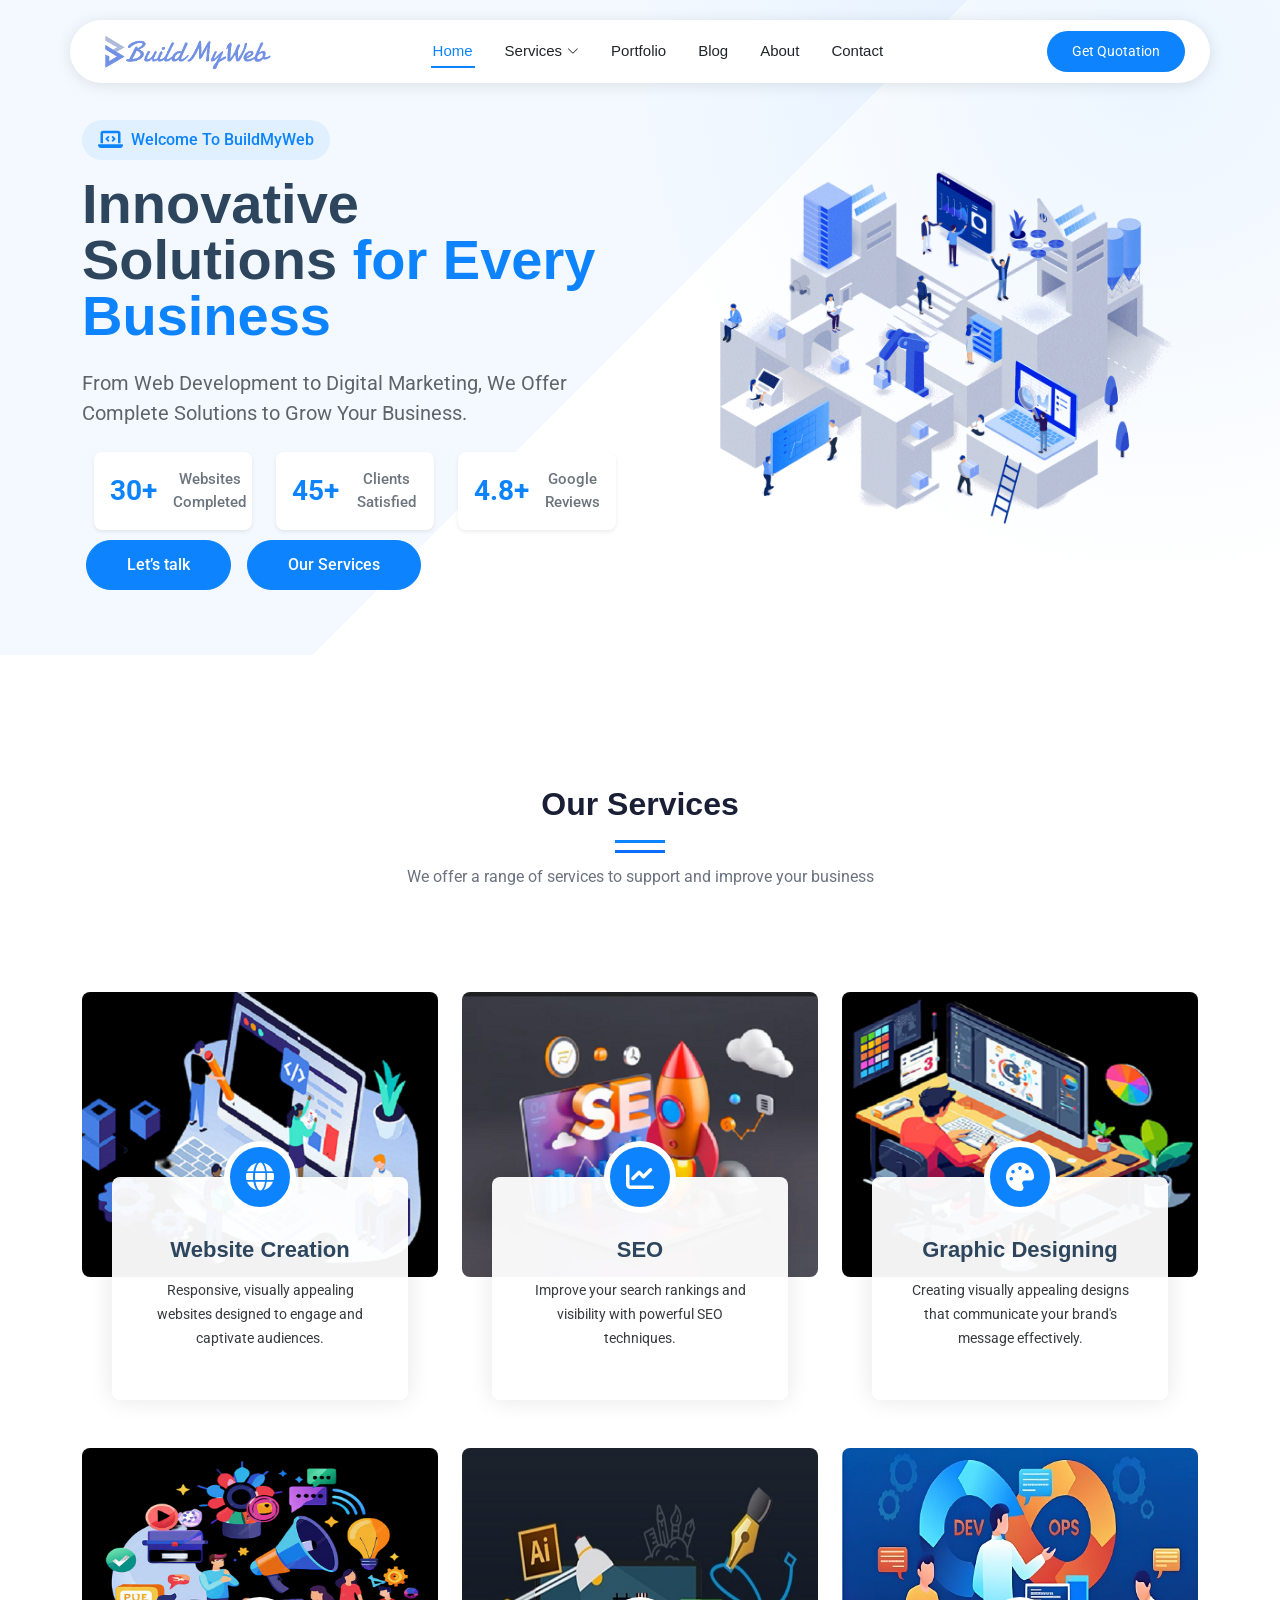
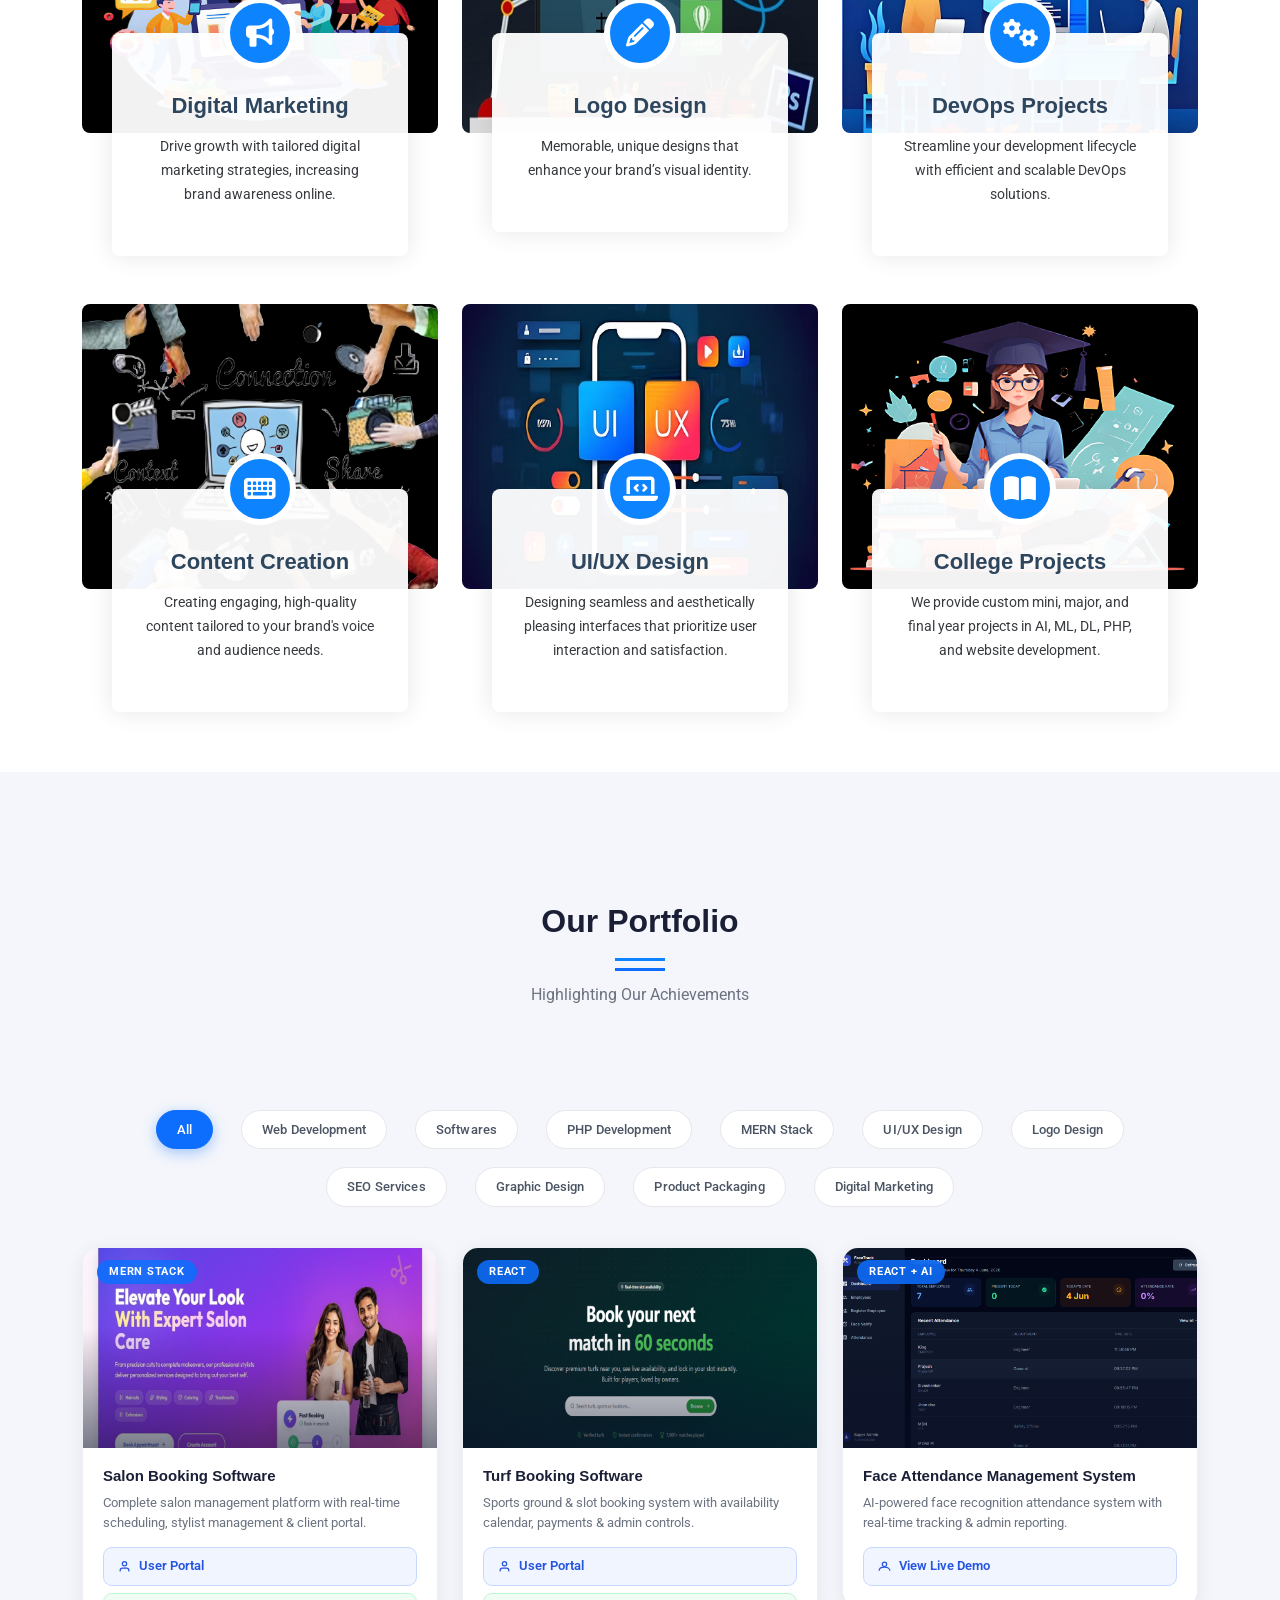
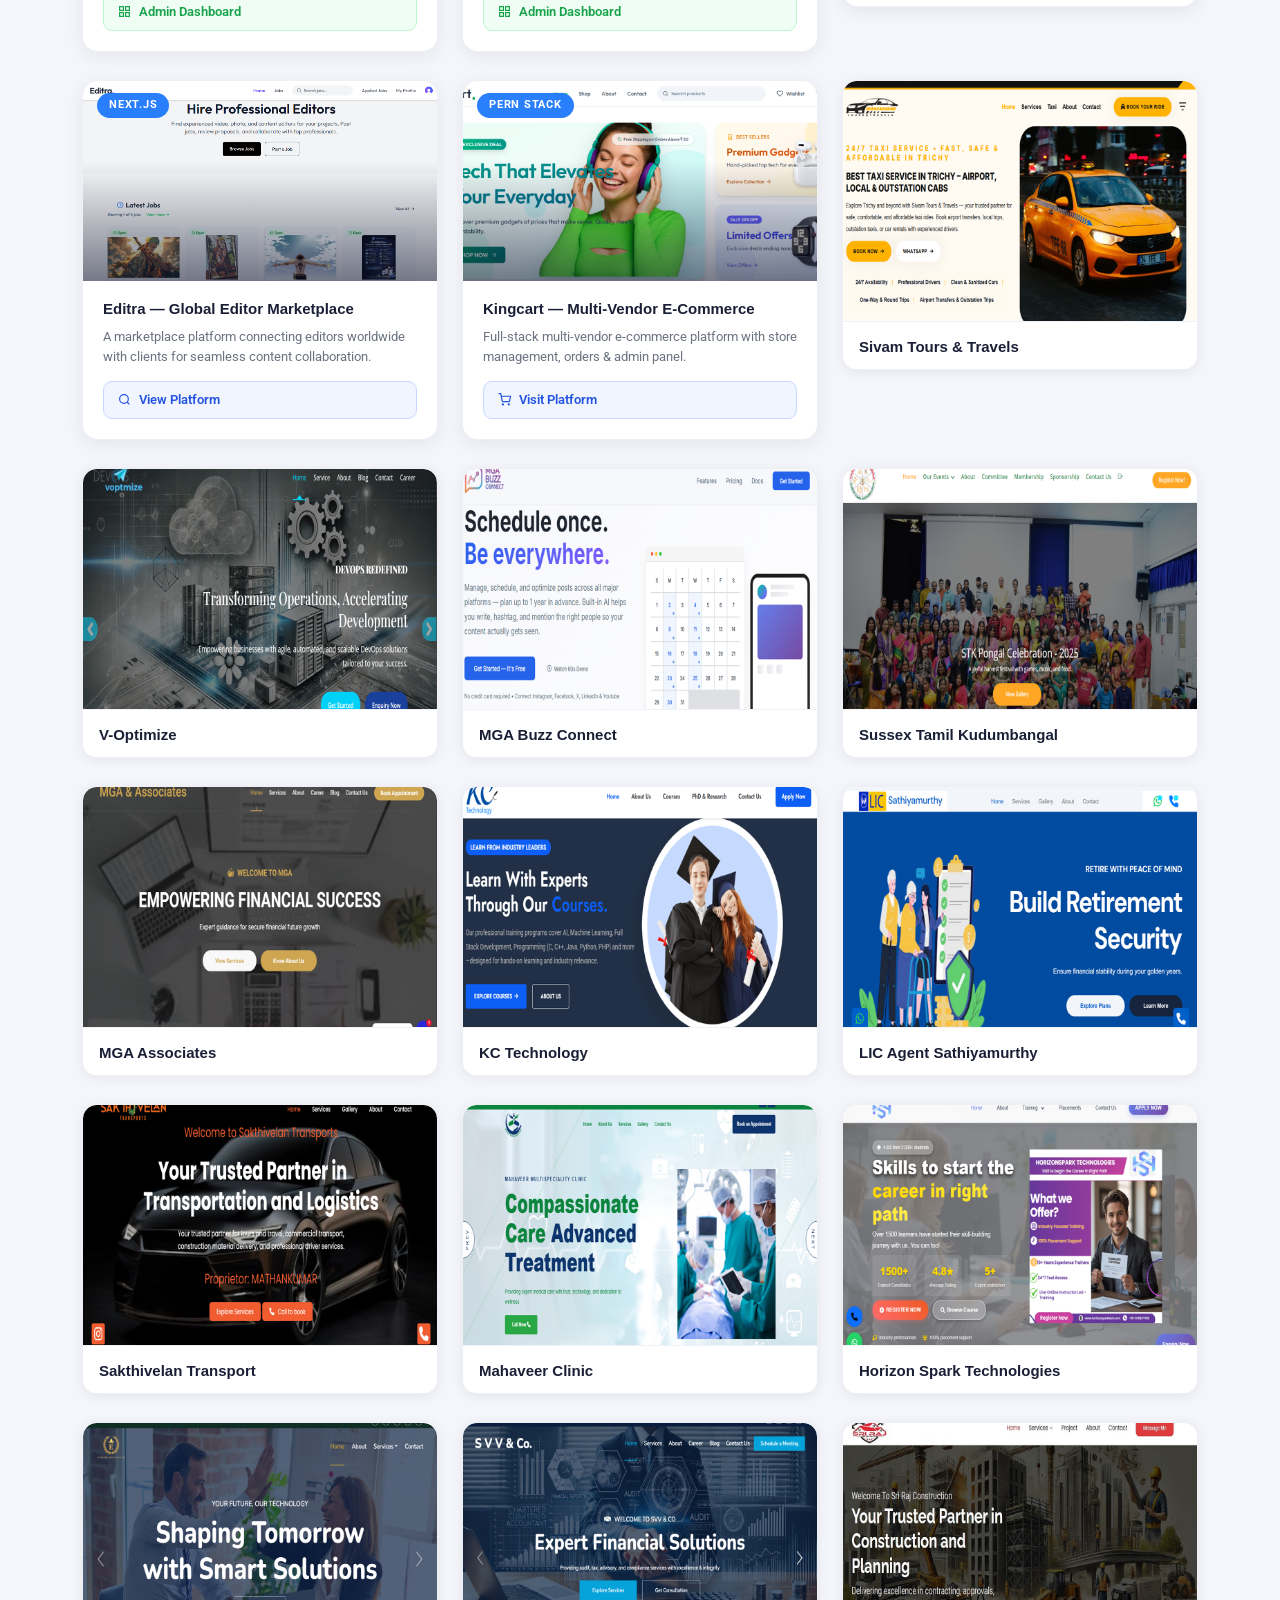
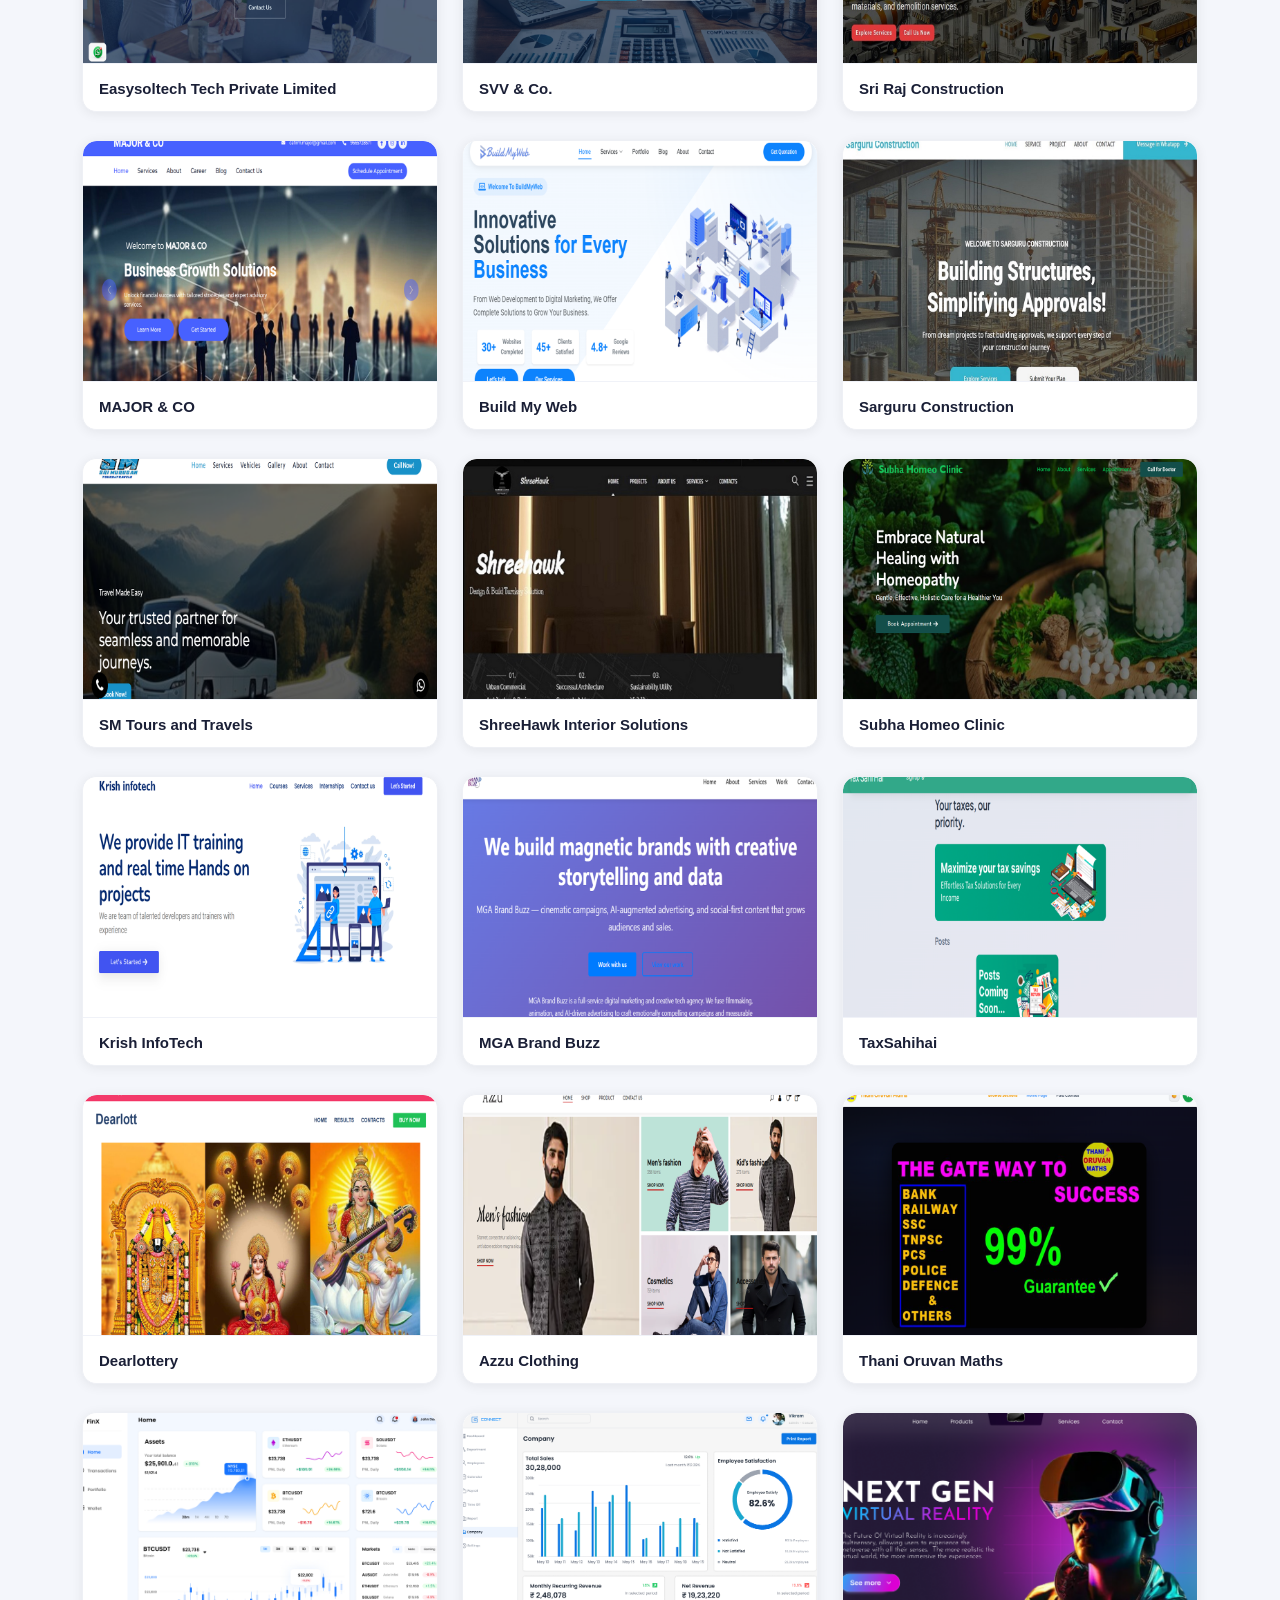
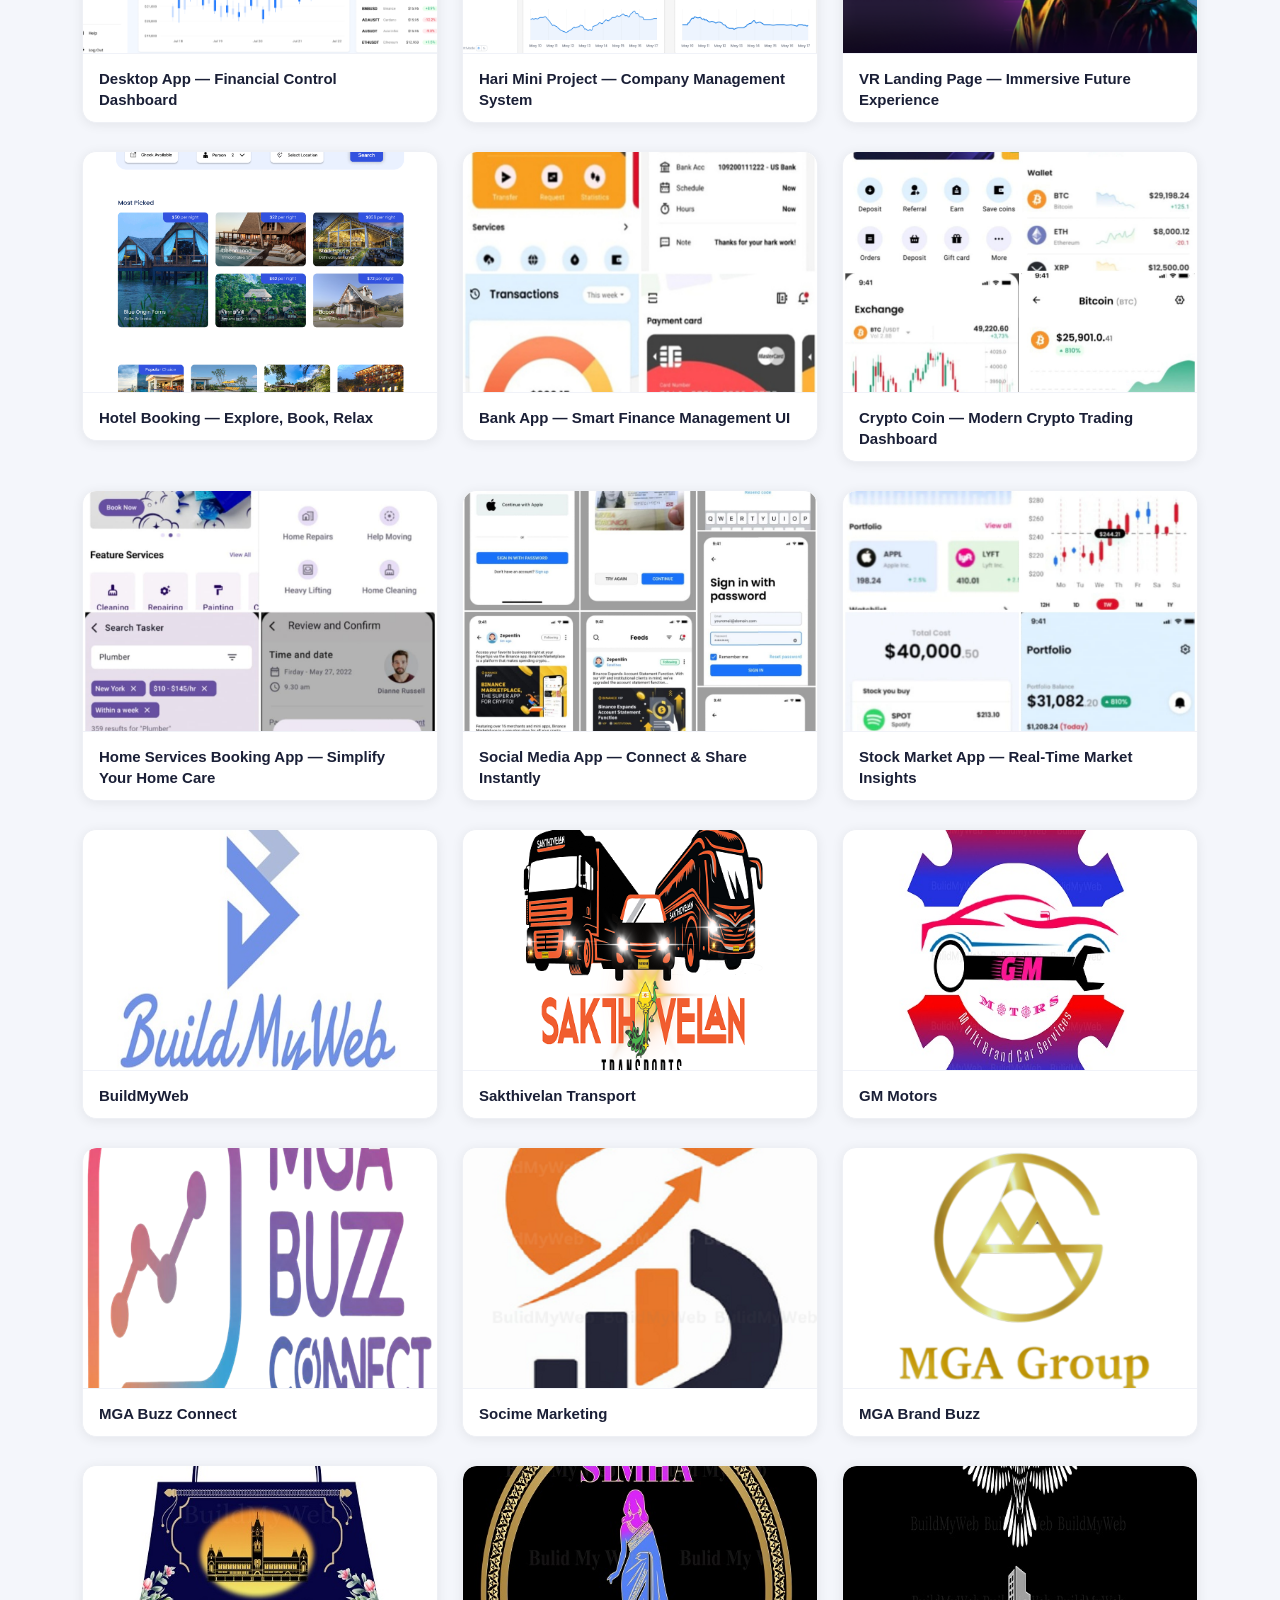
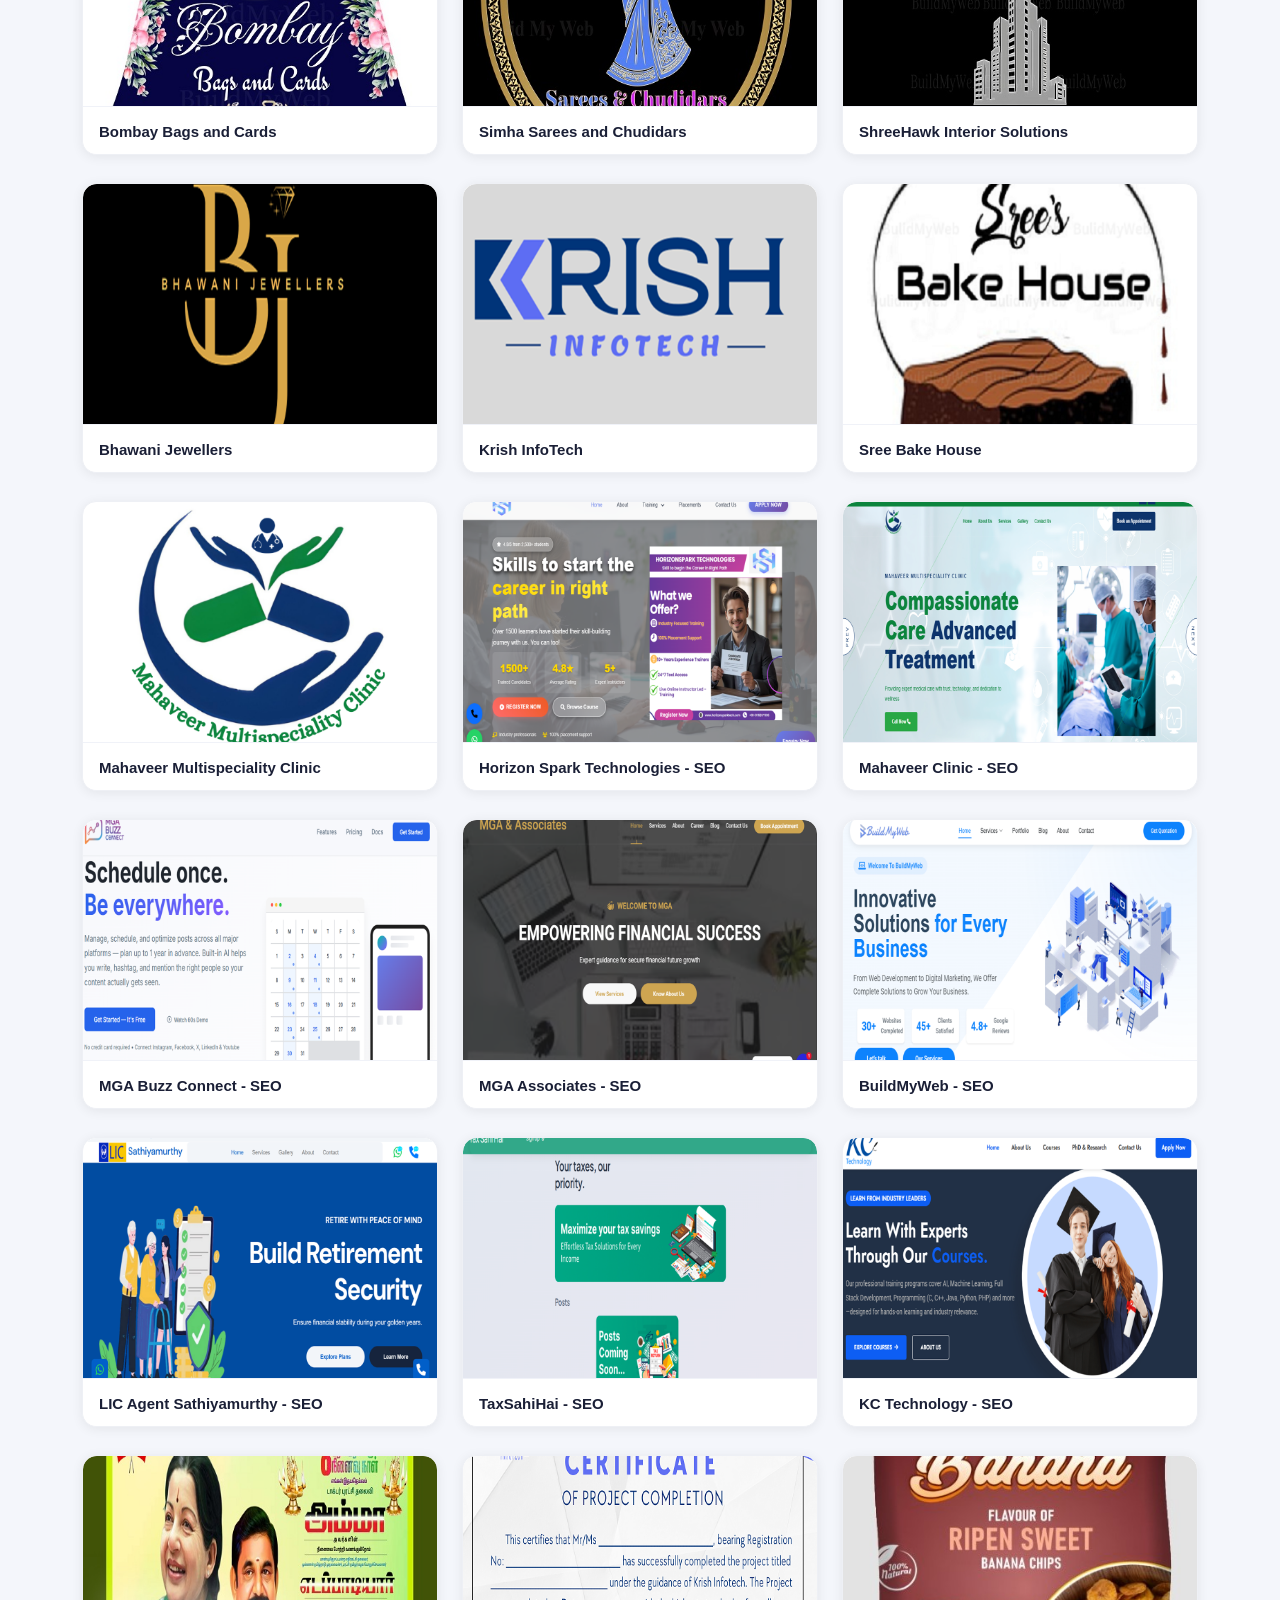
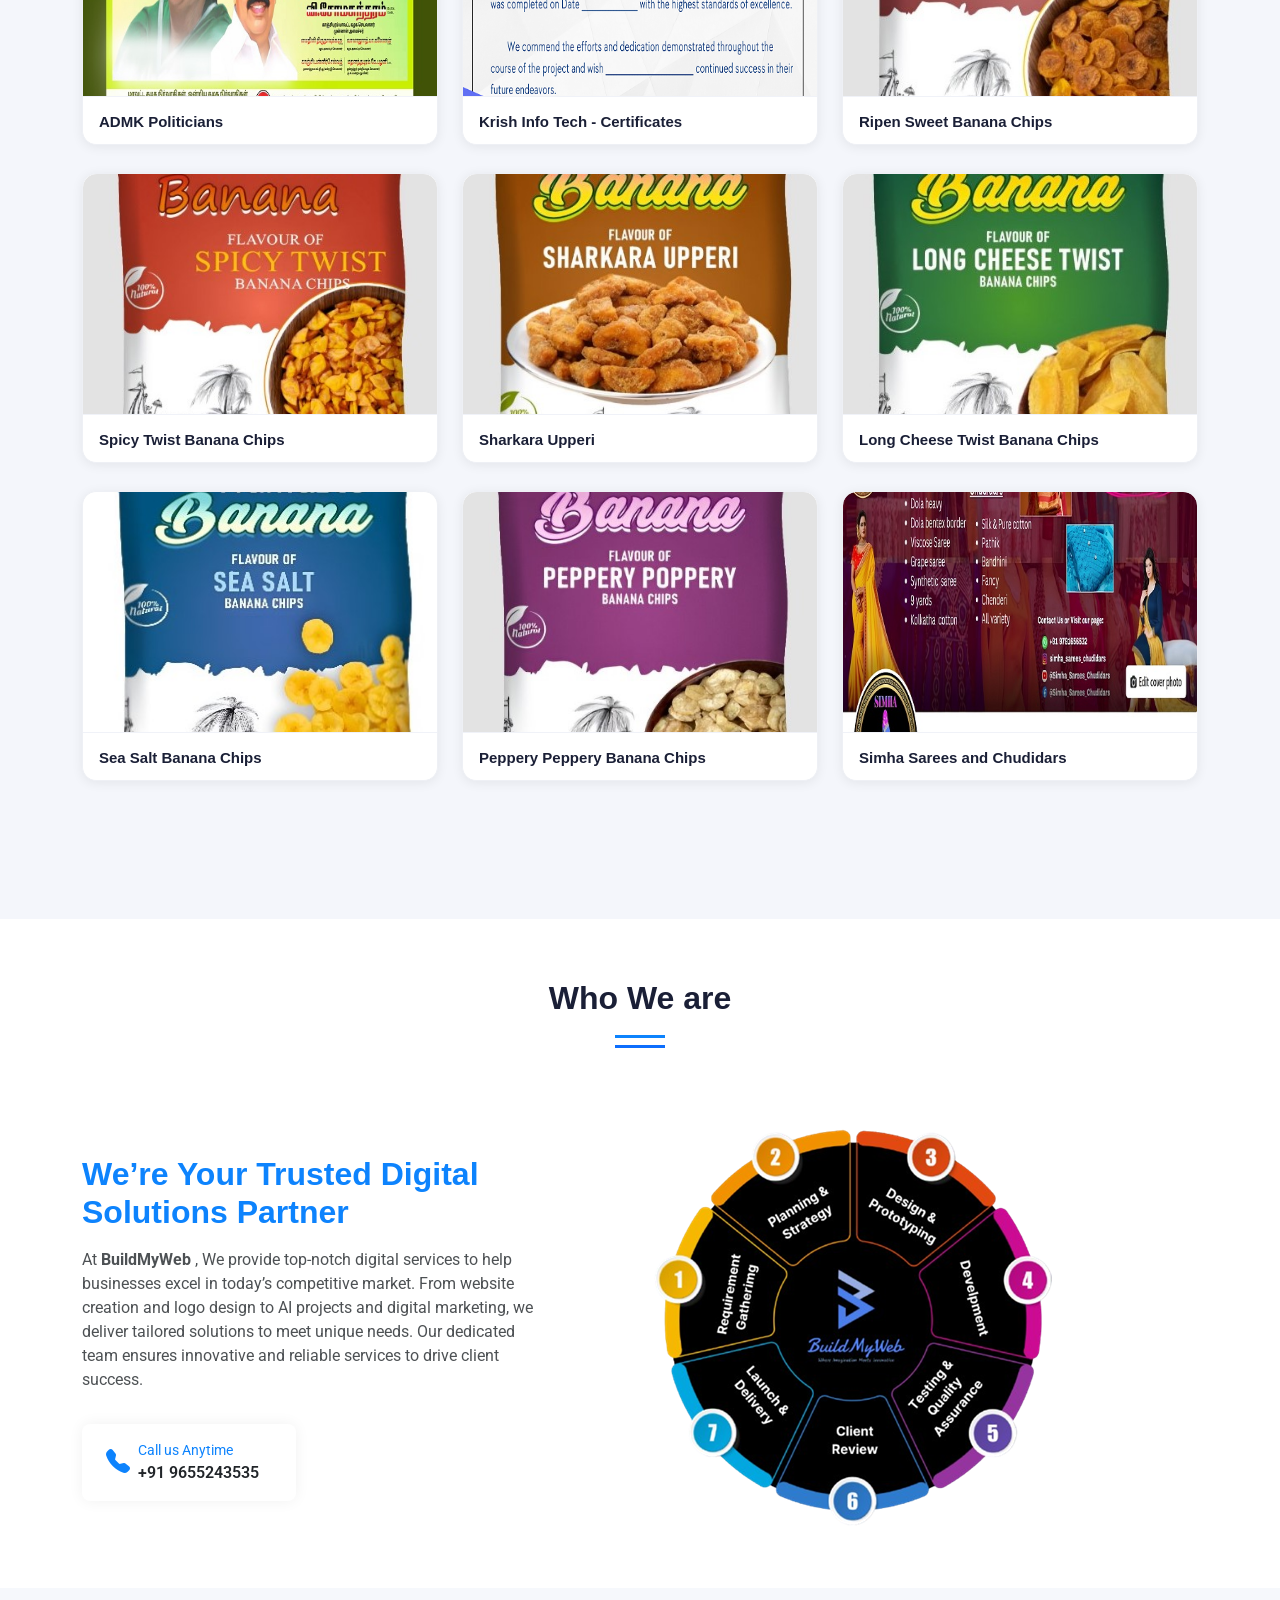
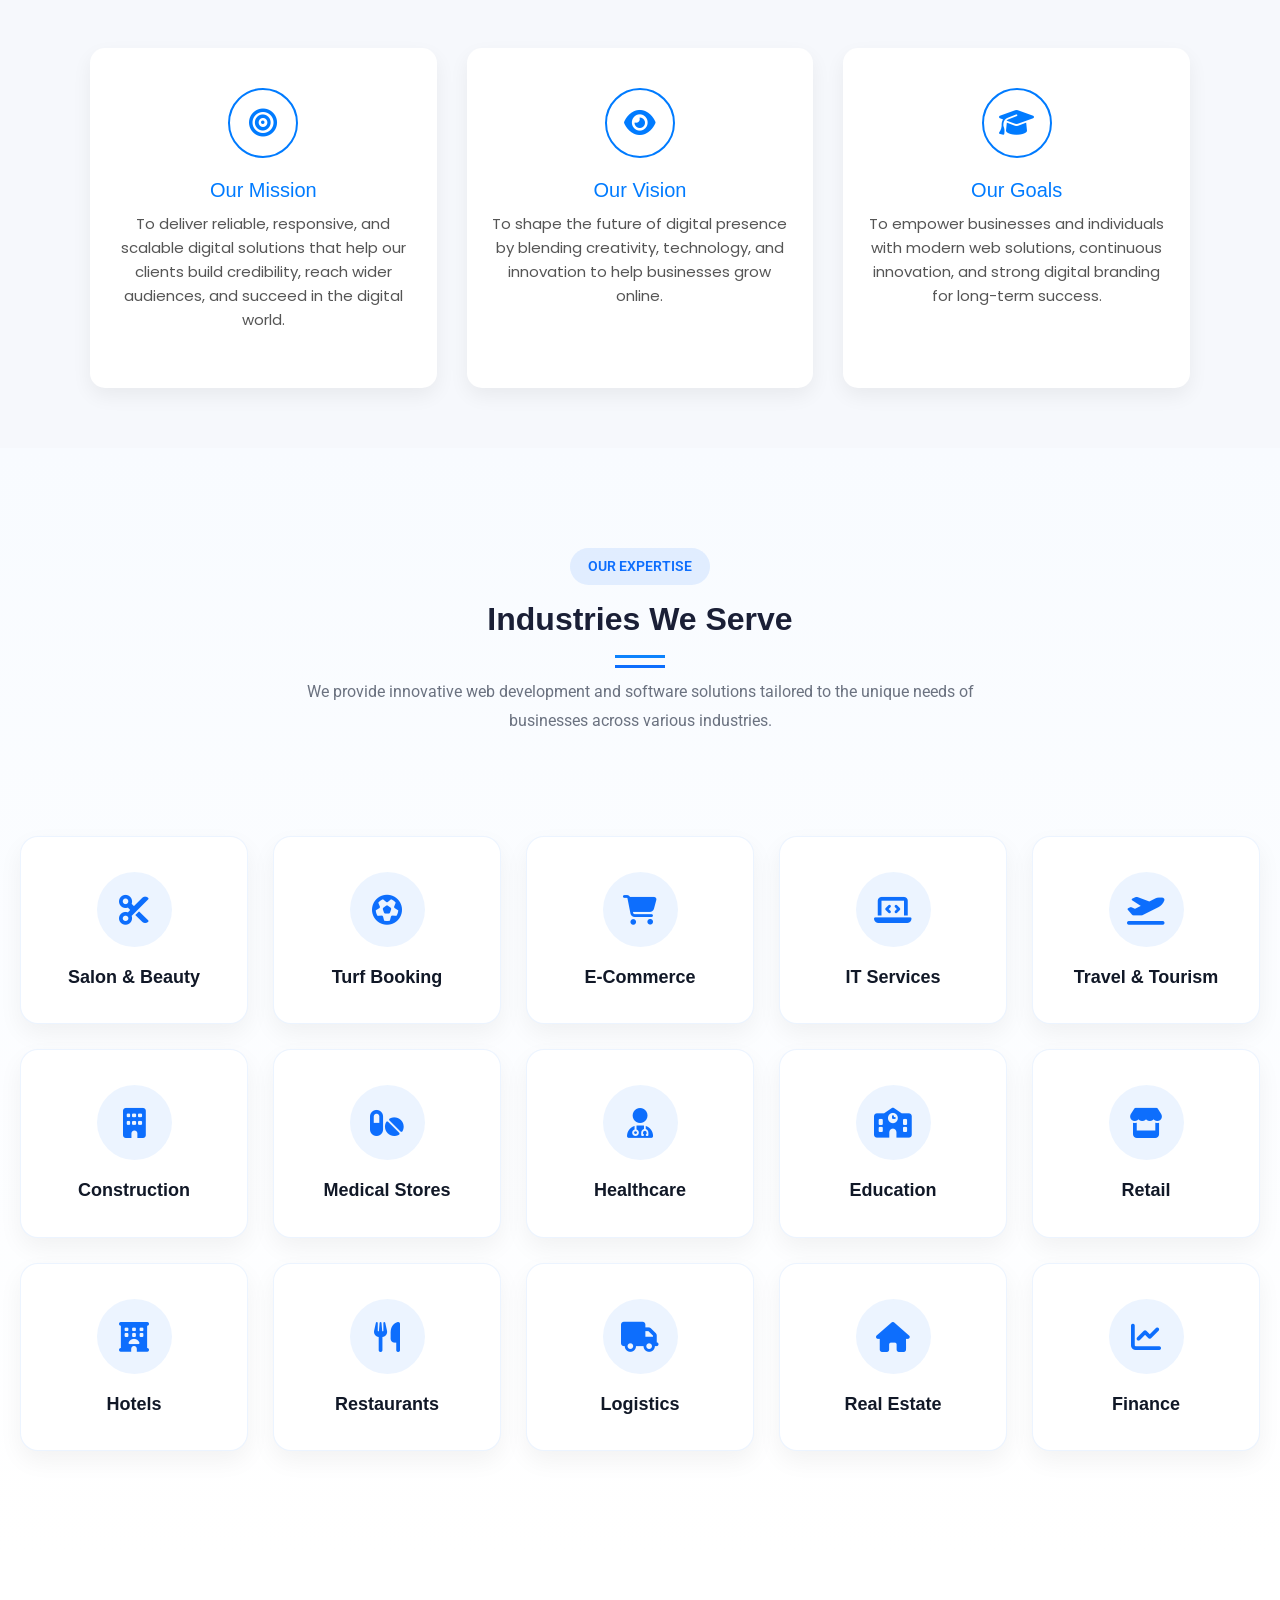
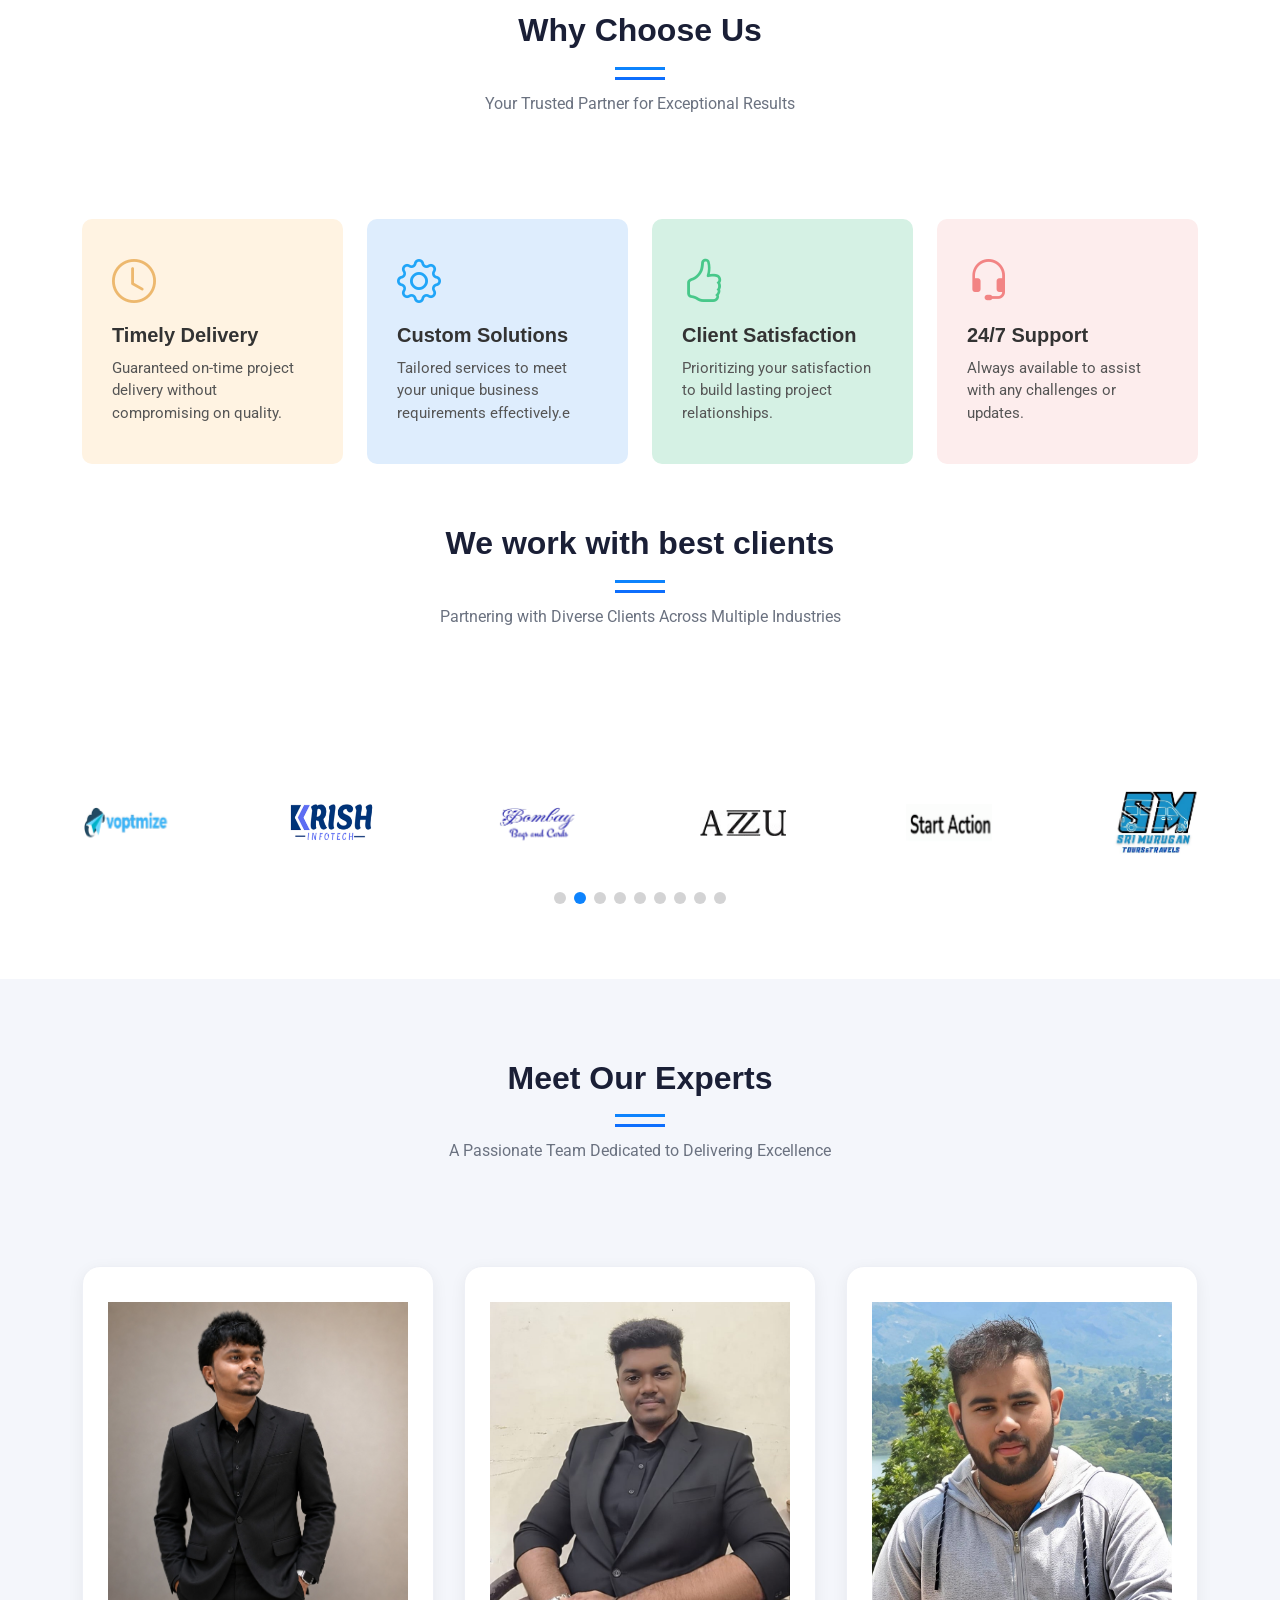
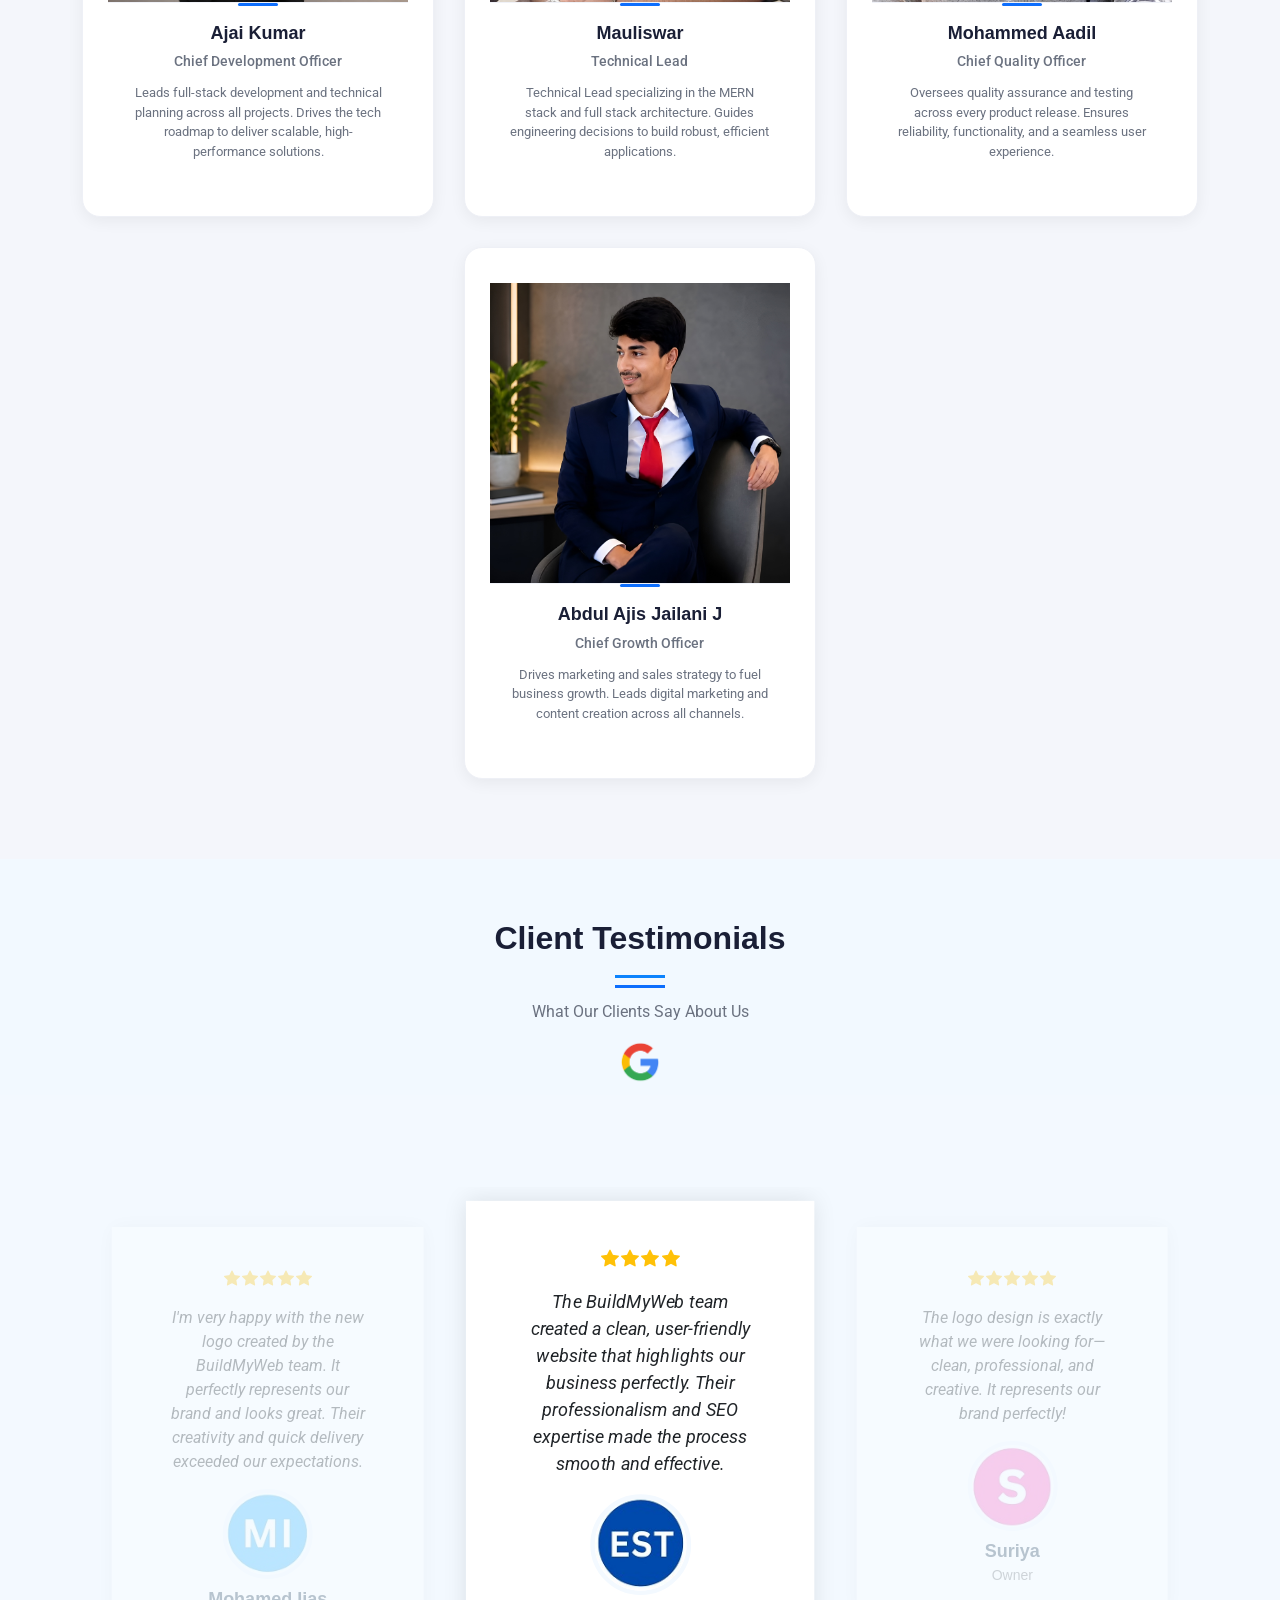
==== commit e0fedf50: "Error Fixed" ====
--- a/index.html
+++ b/index.html
@@ -1721,7 +1721,7 @@
 
                         <div class="team-card-info">
                             <h4>Ajai Kumar</h4>
-                            <span class="team-role">Cheif Development Officer</span>
+                            <span class="team-role">Chief Development Officer</span>
                             <p class="team-desc">
                                 Leads full-stack development and technical planning across all projects.
                                 Drives the tech roadmap to deliver scalable, high-performance solutions.
@@ -1757,7 +1757,7 @@
 
                         <div class="team-card-info">
                             <h4>Mohammed Aadil</h4>
-                            <span class="team-role">Cheif Quality Officer</span>
+                            <span class="team-role">Chief Quality Officer</span>
                             <p class="team-desc">
                                 Oversees quality assurance and testing across every product release.
                                 Ensures reliability, functionality, and a seamless user experience.
@@ -1775,7 +1775,7 @@
 
                         <div class="team-card-info">
                             <h4>Abdul Ajis Jailani J</h4>
-                            <span class="team-role">Cheif Growth Officer</span>
+                            <span class="team-role">Chief Growth Officer</span>
                             <p class="team-desc">
                                 Drives marketing and sales strategy to fuel business growth.
                                 Leads digital marketing and content creation across all channels.
